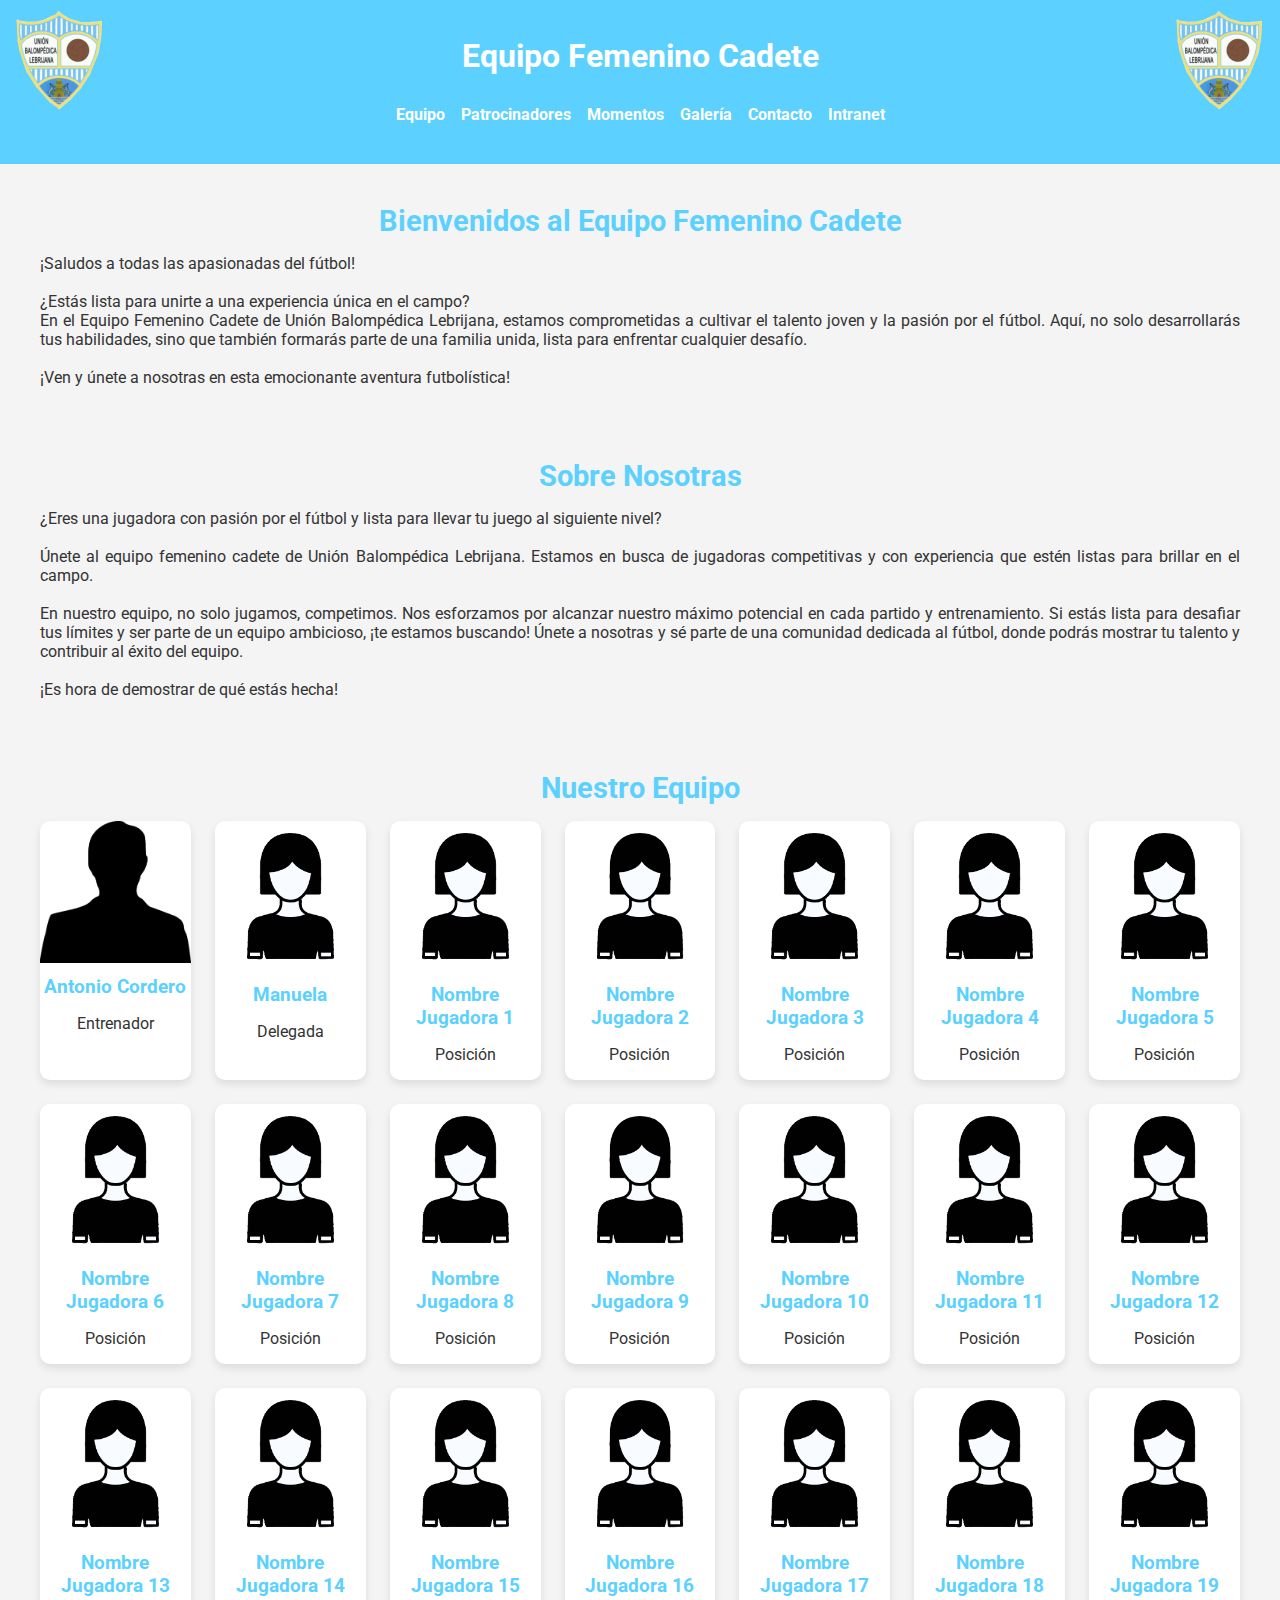
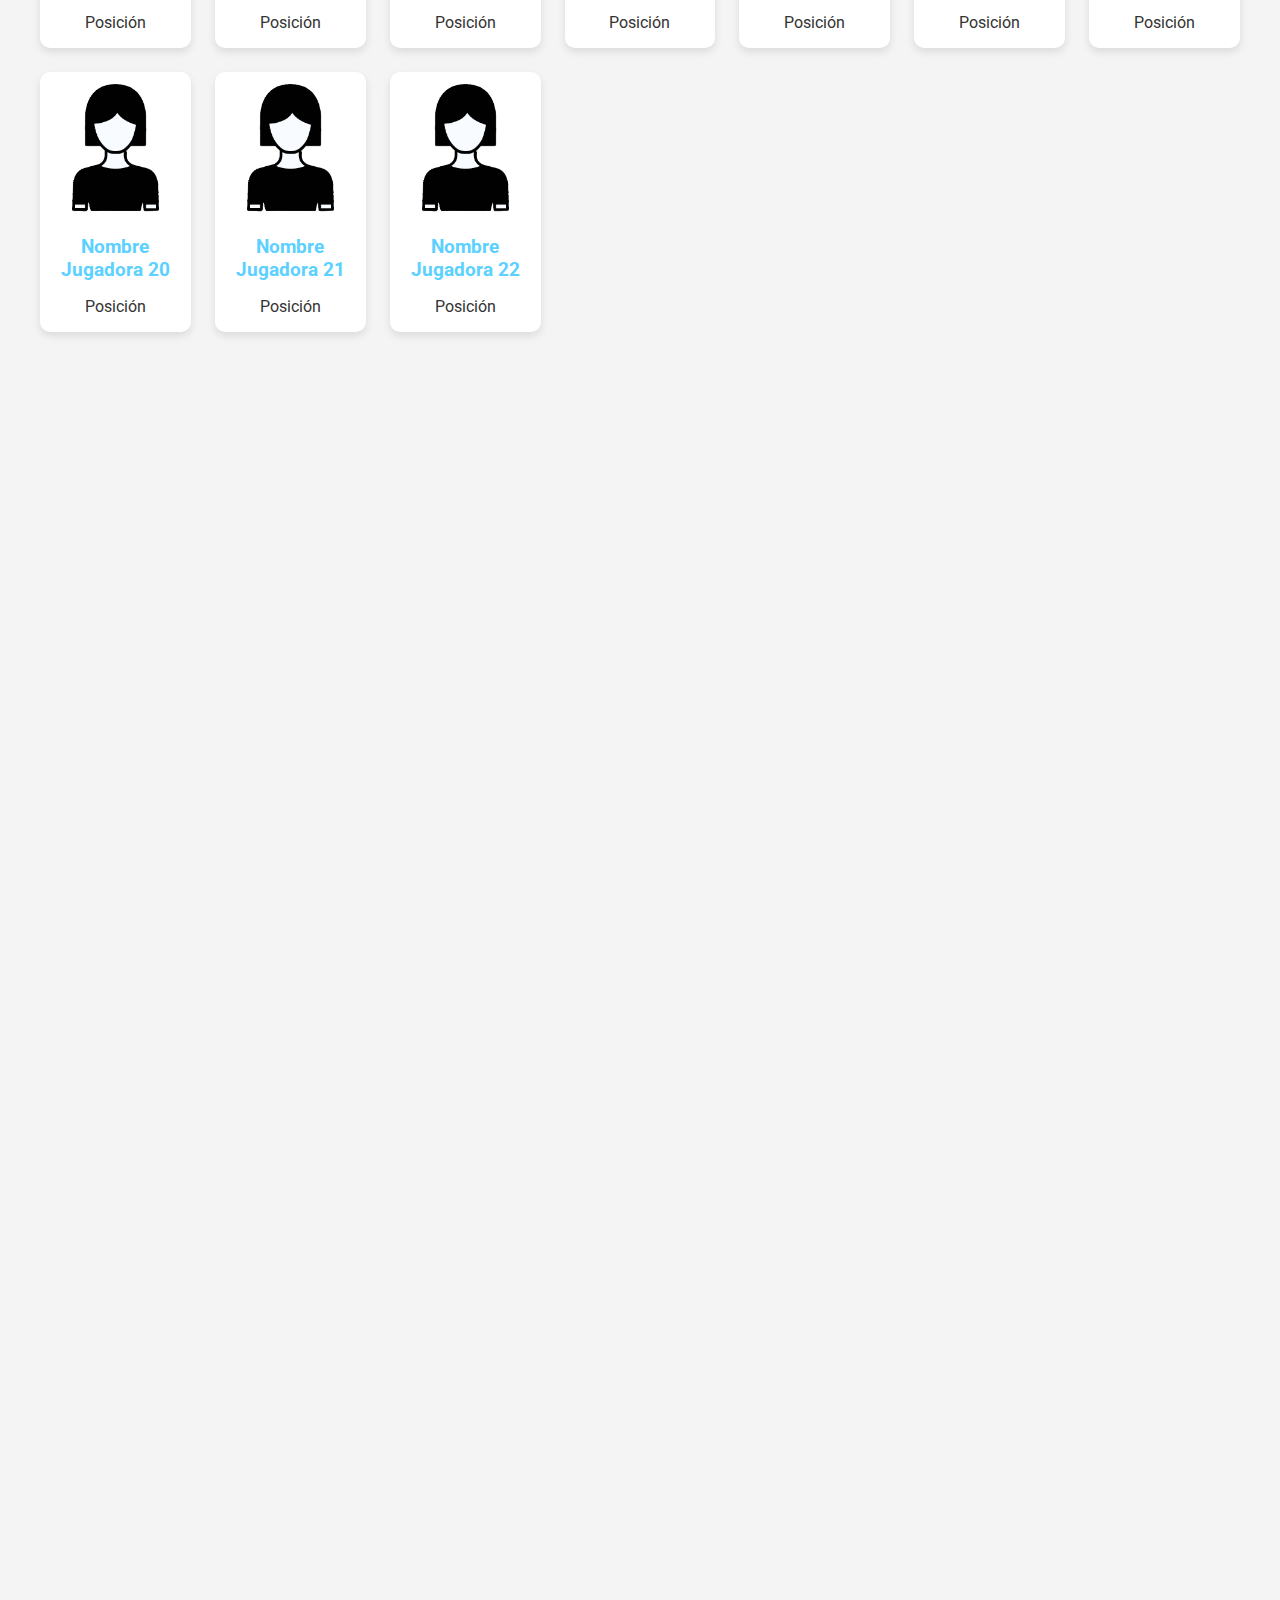
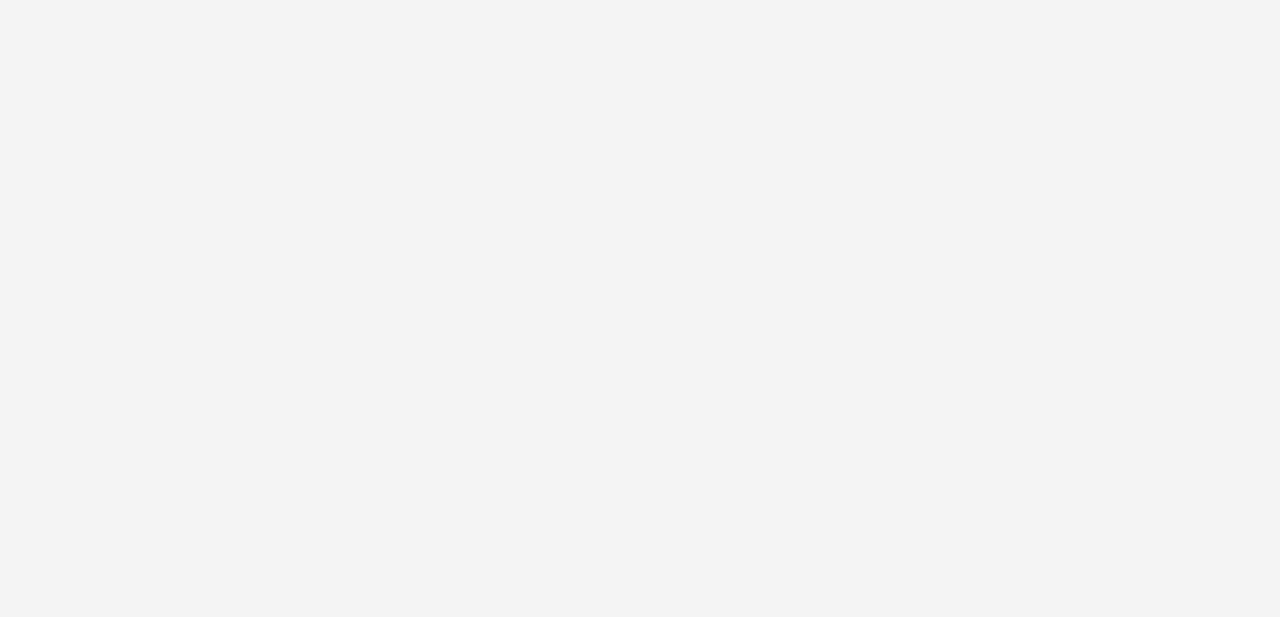
==== index.html @ 5afc3943 "Add files via upload" ====
<!DOCTYPE html>
<html lang="es">
<head>
    <meta charset="UTF-8">
    <meta name="viewport" content="width=device-width, initial-scale=1.0">
    <title>Equipo Femenino Cadete - Unión Balompédica Lebrijana</title>
    <link rel="stylesheet" href="styles.css">
    <link rel="icon" href="fotos/escudo.png">
    <link href="https://fonts.googleapis.com/css2?family=Roboto:wght@400;700&display=swap" rel="stylesheet">
    <script src="scripts.js"></script>
</head>
<body>
    <header>
        <div class="logo-left">
            <img src="fotos/escudo.png" alt="Logo izquierdo del equipo">
        </div>
        <div class="logo-right">
            <img src="fotos/escudo.png" alt="Logo derecho del equipo">
        </div>
        <div class="logo-center">
            <h1>Equipo Femenino Cadete</h1>
        </div>
        <nav>
            <ul>
                <li><a href="#equipo">Equipo</a></li>
                <li><a href="#patrocinadores">Patrocinadores</a></li>
                <li><a href="#momentos-destacados">Momentos</a></li>
                <li><a href="#galeria">Galería</a></li>
                <li><a href="#contacto">Contacto</a></li>
                <li><a href="https://cadete-femenino-ubl.web.app/">Intranet</a></li>
            </ul>
        </nav>
    </header>

    <main>

        <section id="inicio" class="intro-section">
            <h2>Bienvenidos al Equipo Femenino Cadete</h2>
            <p>¡Saludos a todas las apasionadas del fútbol!<br><br> ¿Estás lista para unirte a una experiencia única en el campo?<br> 
                En el Equipo Femenino Cadete de Unión Balompédica Lebrijana, estamos comprometidas a cultivar el talento joven y la pasión por el fútbol. 
                Aquí, no solo desarrollarás tus habilidades, sino que también formarás parte de una familia unida, lista para enfrentar cualquier desafío. 
                <br><br>¡Ven y únete a nosotras en esta emocionante aventura futbolística!</p>
        </section>

        <section id="sobre-nosotros">
            <h2>Sobre Nosotras</h2>
            <p> ¿Eres una jugadora con pasión por el fútbol y lista para llevar tu juego al siguiente nivel?<br><br> 
                Únete al equipo femenino cadete de Unión Balompédica Lebrijana. Estamos en busca de jugadoras competitivas y con experiencia que estén listas para brillar en el campo.<br><br>
                En nuestro equipo, no solo jugamos, competimos. Nos esforzamos por alcanzar nuestro máximo potencial en cada partido y entrenamiento. Si estás lista para desafiar tus límites y ser parte de un equipo ambicioso, ¡te estamos buscando!
                Únete a nosotras y sé parte de una comunidad dedicada al fútbol, donde podrás mostrar tu talento y contribuir al éxito del equipo. <br><br>¡Es hora de demostrar de qué estás hecha!</p>
        </section>

        <section id="equipo">
            <h2>Nuestro Equipo</h2>
            <div class="player-grid" id="team-grid">
                <div class="player-card animate">
                    <img src="fotos/silueta-hombre.png" alt="Jugador">
                    <h3>Antonio Cordero</h3>
                    <p>Entrenador</p>
                </div>
                <div class="player-card animate">
                    <img src="fotos/mujer.png" alt="Jugador">
                    <h3>Manuela</h3>
                    <p>Delegada</p>
                </div>
                <div class="player-card animate">
                    <img src="fotos/mujer.png" alt="Jugador">
                    <h3>Nombre Jugadora 1</h3>
                    <p>Posición</p>
                </div>
                <div class="player-card animate">
                    <img src="fotos/mujer.png" alt="Jugador">
                    <h3>Nombre Jugadora 2</h3>
                    <p>Posición</p>
                </div>
                <div class="player-card animate">
                    <img src="fotos/mujer.png" alt="Jugador">
                    <h3>Nombre Jugadora 3</h3>
                    <p>Posición</p>
                </div>
                <div class="player-card animate">
                    <img src="fotos/mujer.png" alt="Jugador">
                    <h3>Nombre Jugadora 4</h3>
                    <p>Posición</p>
                </div>
                <div class="player-card animate">
                    <img src="fotos/mujer.png" alt="Jugador">
                    <h3>Nombre Jugadora 5</h3>
                    <p>Posición</p>
                </div>
                <div class="player-card animate">
                    <img src="fotos/mujer.png" alt="Jugador">
                    <h3>Nombre Jugadora 6</h3>
                    <p>Posición</p>
                </div>
                <div class="player-card animate">
                    <img src="fotos/mujer.png" alt="Jugador">
                    <h3>Nombre Jugadora 7</h3>
                    <p>Posición</p>
                </div>
                <div class="player-card animate">
                    <img src="fotos/mujer.png" alt="Jugador">
                    <h3>Nombre Jugadora 8</h3>
                    <p>Posición</p>
                </div>
                <div class="player-card animate">
                    <img src="fotos/mujer.png" alt="Jugador">
                    <h3>Nombre Jugadora 9</h3>
                    <p>Posición</p>
                </div>
                <div class="player-card animate">
                    <img src="fotos/mujer.png" alt="Jugador">
                    <h3>Nombre Jugadora 10</h3>
                    <p>Posición</p>
                </div>
                <div class="player-card animate">
                    <img src="fotos/mujer.png" alt="Jugador">
                    <h3>Nombre Jugadora 11</h3>
                    <p>Posición</p>
                </div>
                <div class="player-card animate">
                    <img src="fotos/mujer.png" alt="Jugador">
                    <h3>Nombre Jugadora 12</h3>
                    <p>Posición</p>
                </div>
                <div class="player-card animate">
                    <img src="fotos/mujer.png" alt="Jugador">
                    <h3>Nombre Jugadora 13</h3>
                    <p>Posición</p>
                </div>
                <div class="player-card animate">
                    <img src="fotos/mujer.png" alt="Jugador">
                    <h3>Nombre Jugadora 14</h3>
                    <p>Posición</p>
                </div>
                <div class="player-card animate">
                    <img src="fotos/mujer.png" alt="Jugador">
                    <h3>Nombre Jugadora 15</h3>
                    <p>Posición</p>
                </div>
                <div class="player-card animate">
                    <img src="fotos/mujer.png" alt="Jugador">
                    <h3>Nombre Jugadora 16</h3>
                    <p>Posición</p>
                </div>
                <div class="player-card animate">
                    <img src="fotos/mujer.png" alt="Jugador">
                    <h3>Nombre Jugadora 17</h3>
                    <p>Posición</p>
                </div>
                <div class="player-card animate">
                    <img src="fotos/mujer.png" alt="Jugador">
                    <h3>Nombre Jugadora 18</h3>
                    <p>Posición</p>
                </div>
                <div class="player-card animate">
                    <img src="fotos/mujer.png" alt="Jugador">
                    <h3>Nombre Jugadora 19</h3>
                    <p>Posición</p>
                </div>
                <div class="player-card animate">
                    <img src="fotos/mujer.png" alt="Jugador">
                    <h3>Nombre Jugadora 20</h3>
                    <p>Posición</p>
                </div>
                <div class="player-card animate">
                    <img src="fotos/mujer.png" alt="Jugador">
                    <h3>Nombre Jugadora 21</h3>
                    <p>Posición</p>
                </div>
                <div class="player-card animate">
                    <img src="fotos/mujer.png" alt="Jugador">
                    <h3>Nombre Jugadora 22</h3>
                    <p>Posición</p>
                </div>
            </div>
        </section>

        <section id="patrocinadores">
            <h2>Patrocinadores</h2>
            <div class="patrocinador-grid">
                <div class="patrocinador">
                    <a href="https://proyectosmeyva.es/">
                        <img src="fotos/meyva.png" alt="Logo Patrocinador 1">
                    </a>
                </div>
                <div class="patrocinador">
                    <a href="https://proyectosmeyva.es/">
                        <img id="gls" src="fotos/gls.png" alt="Logo Patrocinador 1">
                    </a>
                </div>
            </div>
        </section>

        <section id="momentos-destacados" class="slider">
            <h2>Momentos Destacados</h2>
            <div class="slider-container" id="slider-momentos">
                <div class="slide active">
                    <img src="fotos/atardecer.jpg" alt="Foto 1">
                    <div class="description">Descripción foto</div>
                </div>
                <div class="slide">
                    <img src="fotos/piedras.png" alt="Foto 2">
                    <div class="description">Descripción foto</div>
                </div>
                <div class="slide">
                    <img src="fotos/paisajes.jpg" alt="Foto 2">
                    <div class="description">Descripción foto</div>
                </div>
                <div class="slide">
                    <img src="fotos/loro.png" alt="Foto 2">
                    <div class="description">Descripción foto</div>
                </div>
            </div>
            <div class="slider-buttons">
                <button class="prev" onclick="prevSlide('momentos')">Anterior</button>
                <button class="next" onclick="nextSlide('momentos')">Siguiente</button>
            </div>
        </section>
        
        <section id="galeria" class="slider">
            <h2>Galería</h2>
            <div class="slider-container" id="slider-galeria">
                <div class="slide active">
                    <img src="fotos/flotr.jpg" alt="Foto 3">
                </div>
                <div class="slide">
                    <img src="fotos/Tigre.jpg" alt="Foto 4">
                </div>
            </div>
            <div class="slider-buttons">
                <button class="prev" onclick="prevSlide('galeria')">Anterior</button>
                <button class="next" onclick="nextSlide('galeria')">Siguiente</button>
            </div>
        </section>

        <section id="contacto">
            <h2>Contacto</h2>
            <p id="conocimiento">¡Nos encantaría saber de ti!<br> Contáctanos para más información.</p>
            <div class="button-container">
                <a href="https://forms.gle/tZmDbXBo92josHoCA" class="btn">Contactar</a>
            </div>
        </section>
    </main>

    <footer>
        <p>&copy; Antonio Cordero<br> Todos los derechos reservados.</p>
    </footer>
</body>
</html>
---- styles.css ----
/* Estilo para la animación de aparición */
@keyframes fadeIn {
    from { opacity: 0; }
    to { opacity: 1; }
}

.fade-in {
    opacity: 0;
    animation: fadeIn 1s forwards;
}

.hidden {
    opacity: 0;
    transition: opacity 1s;
}

.visible {
    opacity: 1;
    transition: opacity 1s;
}

header, section, footer {
    opacity: 0;
    transform: translateY(100px);
    transition: opacity 0.6s ease-out, transform 0.6s ease-out;
}

header.visible, section.visible, footer.visible {
    opacity: 1;
    transform: translateY(0);
}

body {
    font-family: 'Roboto', sans-serif;
    margin: 0;
    padding: 0;
    background-color: #f4f4f4;
    color: #333;
    overflow-x: hidden; /* Evita el desplazamiento horizontal */
    text-align: justify;
}

header {
    background-color: #5cd1ff;
    color: #fff;
    padding: 1rem 0;
    text-align: center;
    position: relative;
}

header .logo h1 {
    margin: 0;
    font-size: 2.5rem;
}

header .logo p {
    margin: 0;
    font-size: 1.2rem;
}

/* Estilos para la imagen del logotipo en ambos lados */
.logo-left {
    position: absolute;
    top: 10px;
    left: 10px;
    z-index: 1000;
}

.logo-right {
    position: absolute;
    top: 10px;
    right: 10px;
    z-index: 1000;
}

.logo-center {
    margin-left: auto;
    margin-right: auto;
}

.logo-left img, .logo-right img {
    width: 100px; /* Reduciendo el tamaño de las imágenes */
    height: auto;
}

nav ul {
    list-style: none;
    padding: 0;
    display: flex;
    justify-content: center;
    flex-wrap: wrap;
    margin-top: 1rem;
    margin-left: 0;
}

nav ul li {
    margin: 0.5rem;
}

nav ul li a {
    color: #fff;
    text-decoration: none;
    font-weight: bold;
    font-size: 1rem;
}

.intro-section {
    text-align: justify;
}

section {
    padding: 1rem;
    margin: 0 auto;
    max-width: 1200px;
    overflow-x: hidden;
}

section h2 {
    color: #5cd1ff;
    font-size: 1.8rem;
    margin-bottom: 1rem;
}

.player-grid, .news-grid, .gallery-grid {
    display: grid;
    gap: 1.5rem;
    justify-content: center; /* Centrar contenido horizontalmente */
}

.player-grid {
    grid-template-columns: repeat(auto-fill, minmax(150px, 1fr)); /* Reduciendo el tamaño de las tarjetas */
}

.news-grid, .gallery-grid {
    grid-template-columns: repeat(auto-fill, minmax(200px, 1fr)); /* Reduciendo el tamaño de las tarjetas */
}

.player-card, .news-card, .gallery-item {
    background-color: #fff;
    border-radius: 10px;
    box-shadow: 0 4px 8px rgba(0, 0, 0, 0.1);
    overflow: hidden;
    text-align: center;
    transition: transform 0.3s;
    margin: 0 auto;
    width: 100%; /* Asegurar que las tarjetas ocupen el ancho máximo */
}

.player-card:hover, .news-card:hover, .gallery-item:hover {
    transform: scale(1.05);
}

.player-card img, .gallery-item img {
    width: 100%;
    height: auto;
}

.player-card h3, .news-card h3 {
    margin: 0.5rem 0;
    font-size: 1.2rem;
    color: #5cd1ff;
}

.player-card {
    /* Estilos base de la tarjeta */
    transition: transform 0.3s ease;
}

.player-card.animate {
    /* Estilo adicional para animación */
    transform: translateY(0);
    opacity: 1;
}

form {
    display: flex;
    flex-direction: column;
    max-width: 100%;
}

form label {
    margin-bottom: 0.5rem;
}

form input, form textarea {
    margin-bottom: 1rem;
    padding: 0.5rem;
    border: 1px solid #ccc;
    border-radius: 4px;
    width: 100%;
    box-sizing: border-box;
}

form button {
    padding: 0.5rem 1rem;
    border: none;
    background-color: #5cd1ff;
    color: #fff;
    border-radius: 4px;
    cursor: pointer;
    transition: background-color 0.3s;
    width: 100%;
    box-sizing: border-box;
}

form button:hover {
    background-color: #0099cc;
}

footer {
    background-color: #5cd1ff;
    color: #fff;
    text-align: center;
    padding: 1rem 0;
    position: relative;
    bottom: 0;
    width: 100%;
}

h2 {
    text-align: center; /* Centrar título horizontalmente */
}

.button-container {
    text-align: center;
    margin-top: 20px;
}

.btn {
    display: inline-block;
    padding: 10px 20px;
    background-color: #5cd1ff;
    color: #000000;
    text-decoration: none;
    border-radius: 5px;
    font-family: 'Roboto', sans-serif;
    transition: background-color 0.3s ease, transform 0.3s ease;
}

.btn:hover {
    background-color: #0400ffad;
}

.btn:active {
    transform: translateY(2px);
}

.btn {
    animation: fadeIn 1s ease-in-out;
}

/* Estilos generales para el slider */
.slider-container {
    position: relative;
    width: 100%;
    overflow: hidden;
    margin: 0 auto; /* Centrar horizontalmente */
}

.slide {
    display: none;
}

.slide.active {
    display: block;
}

/* Estilos para que las imágenes se adapten a la pantalla */
.slide img {
    width: 100%;
    height: 40em;
    display: block;
    margin: 0 auto; /* Centrar horizontalmente */
    max-width: 700px;
    max-height: 450px;
    margin-bottom: 1em;
}

/* Estilos para los botones de navegación del slider */
.slider-buttons {
    text-align: center;
    margin-top: 10px;
}

.slider-buttons button {
    padding: 10px;
    margin: 5px;
    cursor: pointer;
    border: none; /* Sin bordes */
    border-radius: 5px;
    color: #333;
    font-family: 'Roboto', sans-serif;
    transition: background 0.3s ease, transform 0.3s ease;
}

/* Botón de Anterior: degradado de celeste a blanco más centrado */
.slider-buttons .prev {
    background: linear-gradient(to right, #5cd1ff 20%, #ffffff 80%);
}

.slider-buttons .prev:hover {
    background: linear-gradient(to right, #4bb0e5 20%, #e6e6e6 80%);
}

/* Botón de Siguiente: degradado de blanco a celeste más centrado */
.slider-buttons .next {
    background: linear-gradient(to left, #5cd1ff 20%, #ffffff 80%);
}

.slider-buttons .next:hover {
    background: linear-gradient(to left, #4bb0e5 20%, #e6e6e6 80%);
}

/* Agregar una pequeña animación al presionar */
.slider-buttons button:active {
    transform: translateY(2px);
}


.description {
    text-align: center;
}

#conocimiento {
    text-align: center;
}

footer p {
    text-align: right;
    margin-right: 1em;
}

/* Estilos para la sección de patrocinadores */
#patrocinadores {
    text-align: center;
}

.patrocinador-grid {
    display: flex;
    justify-content: space-around; /* Alinear los patrocinadores alrededor */
    align-items: center;
    flex-wrap: wrap; /* Permitir que los elementos se envuelvan en líneas */
    gap: 0.2rem; /* Ajustar el espacio entre los elementos */
    text-align: center;
}

.patrocinador {
    max-width: 150px; /* Tamaño máimo de cada patrocinador */
    margin: 0 1px; /* Ajusta el margen izquierdo y derecho */
}

.patrocinador :last-child {
    margin-top: 1.5em;
}

.patrocinador img {
    max-width: 100%;
    height: auto;
    border-radius: 10px;
    box-shadow: 0 4px 8px rgba(0,0,0,0.1);
    transition: transform 0.3s ease;
}

.patrocinador img:hover {
    transform: scale(1.05);
}

/* Estilos responsivos */
@media (max-width: 1200px) {
    .slider-container {
        width: 90%;
    }
}

@media (max-width: 992px) {
    .slider-container {
        width: 80%;
    }
}

@media (max-width: 768px) {

    .logo-left img, .logo-right img {
        width: 70px; /* Reduciendo el tamaño de las imágenes */
        height: auto;
    }

    .slider-container {
        width: 70%;
    }

    header .logo h1 {
        font-size: 2rem;
    }

    header .logo p {
        font-size: 1rem;
    }

    section {
        padding: 1rem;
    }

    .player-grid {
        grid-template-columns: repeat(auto-fill, minmax(calc(33.33% - 20px), 1fr)); /* Tres tarjetas por fila */
        gap: 20px; /* Espacio entre tarjetas */
    }

    .player-card {
        width: 100%; /* Ocupar el ancho completo de la columna */
    }

    form button {
        width: 100%;
    }
    .logo-center img {
        width: 50px; /* Reducir el tamaño de las imágenes del logotipo */
    }

    header .logo {
        display: flex;
        justify-content: center;
        align-items: center;
        margin-top: 10px;
    }
}

@media (max-width: 480px) {
    header .logo h1 {
        font-size: 1.5rem;
    }

    header .logo p {
        font-size: 0.9rem;
    }

    section h2 {
        font-size: 1.5rem;
    }

    nav ul li {
        margin: 0.25rem;
    }

    nav ul li a {
        font-size: 0.9rem;
    }

    .player-card, .news-card, .gallery-item {
        width: 100%;
    }

    .logo-left img, .logo-right img {
        width: 25px;
    }

    .logo-center img {
        width: 40px; /* Reducir aún más el tamaño de las imágenes del logotipo */
    }

    #conocimiento {
        text-align: center;
    }

    footer p {
        text-align: center;
        margin-left: 1em;
        margin-right: 1em;
        margin-bottom: 0em;
        margin-top: 0em;
    }

    .slide img {
        width: 100%;
        height: 10em;
        display: block;
        margin: 0 auto; /* Centrar horizontalmente */
        max-width: 700px;
        max-height: 450px;
        margin-bottom: 1em;
    }

    nav ul {
        flex-wrap: wrap; /* Permitir que los elementos se envuelvan en múltiples líneas */
    }

    nav ul li {
        width: calc(33.33% - 20px); /* Ajustar el ancho para mostrar tres elementos por línea */
        margin-right: 10px; /* Añadir espacio entre elementos */
    }
}
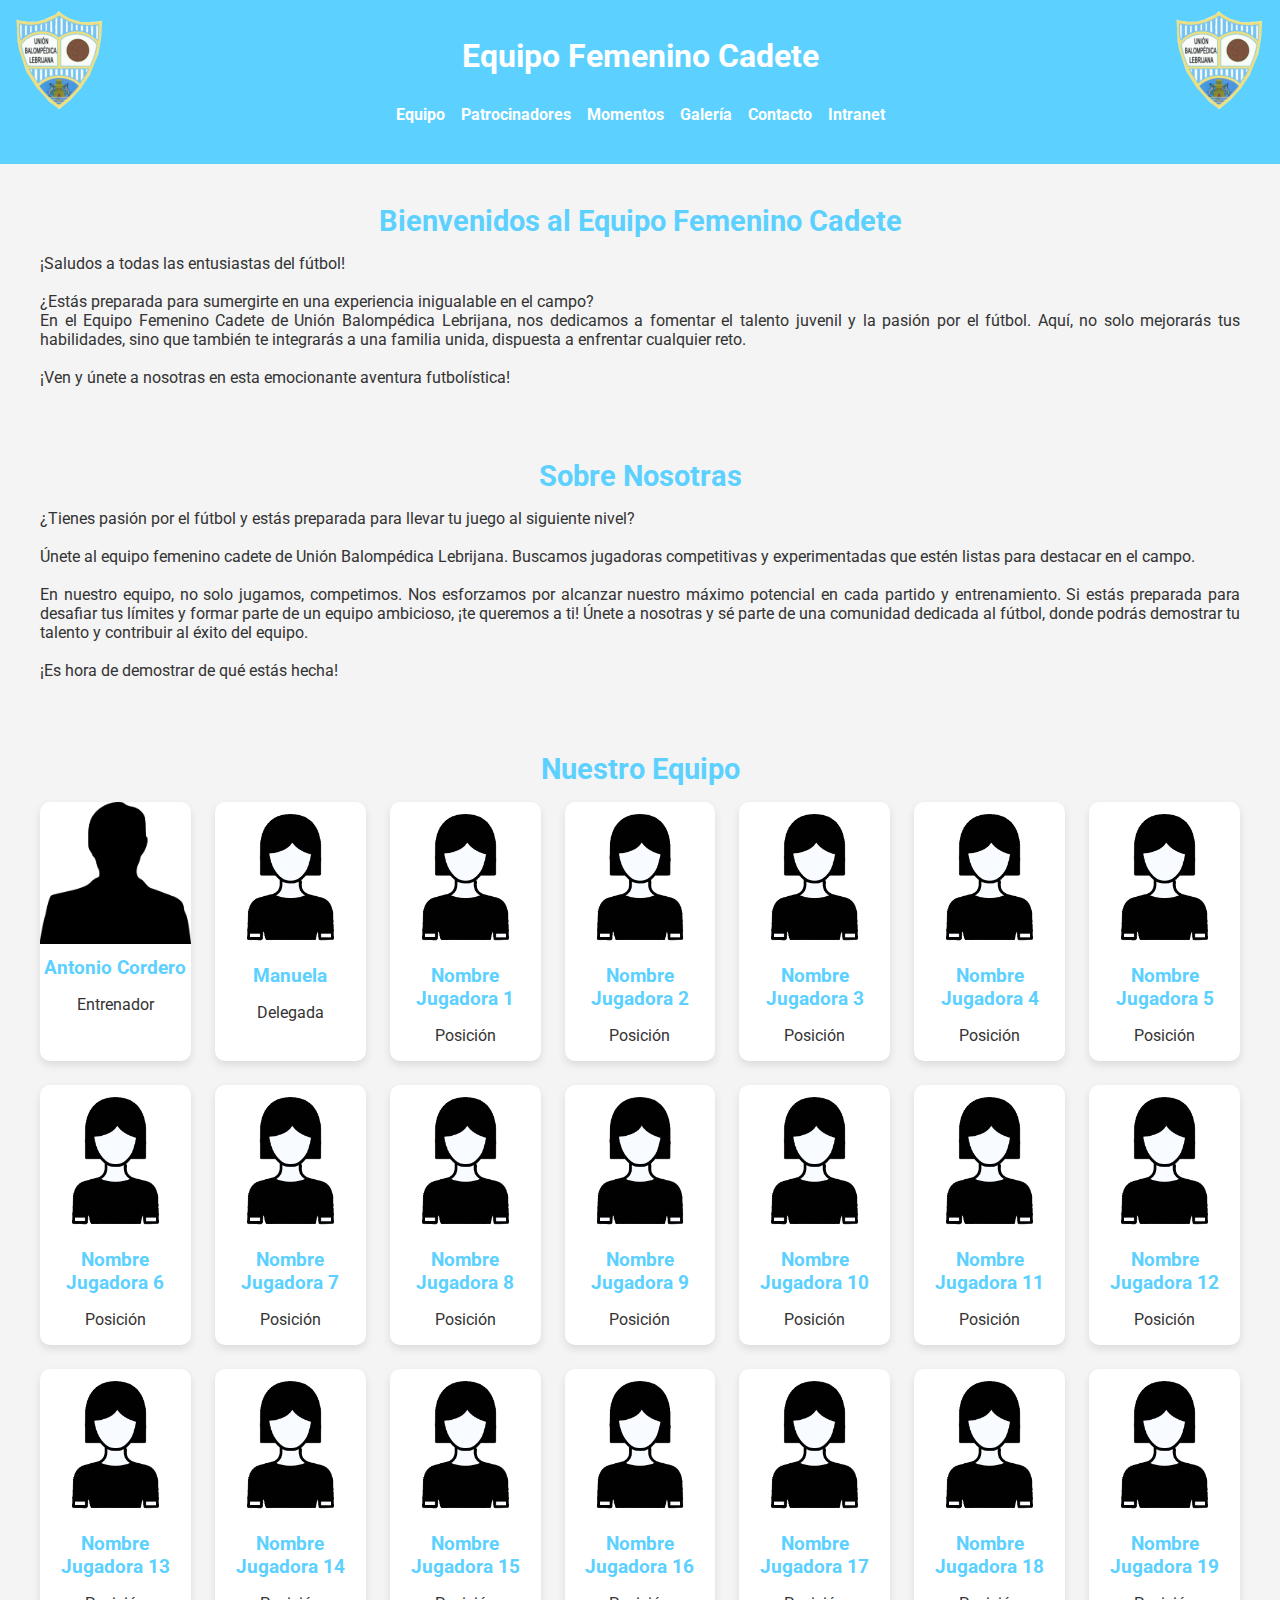
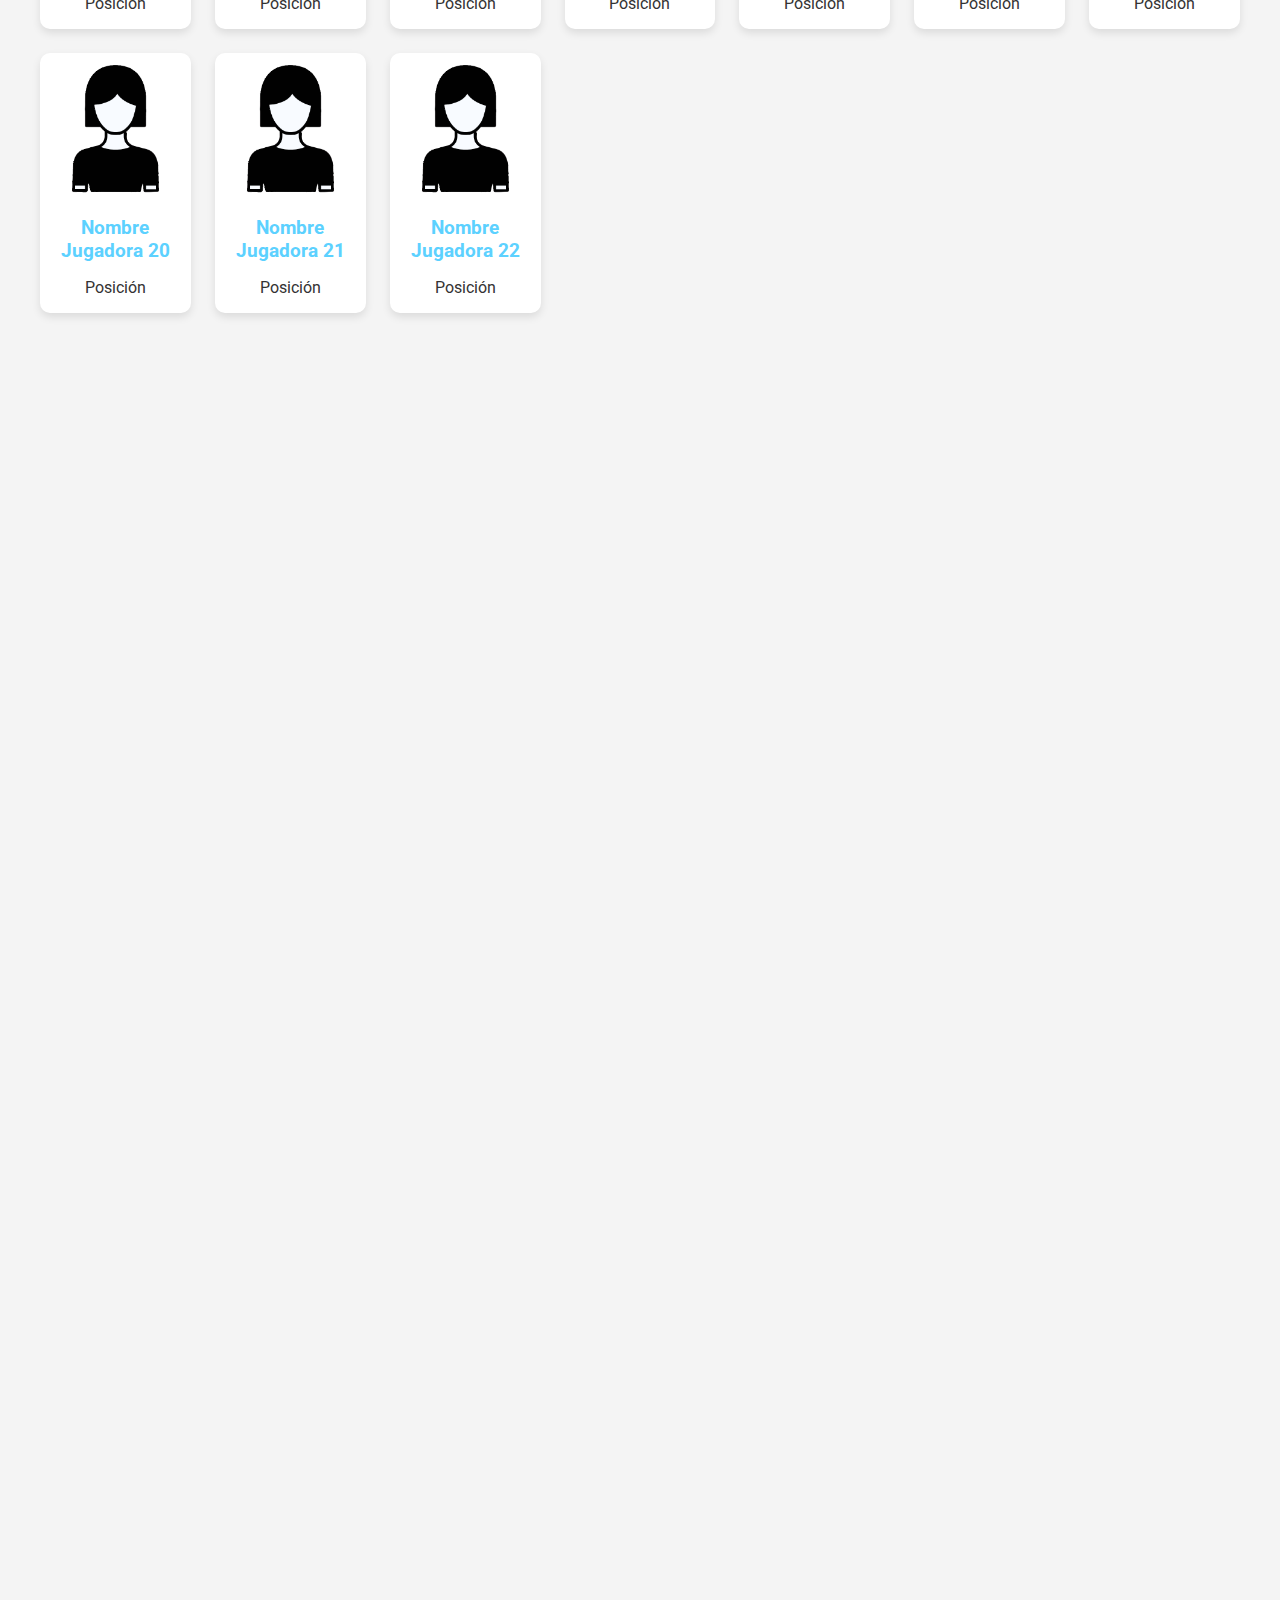
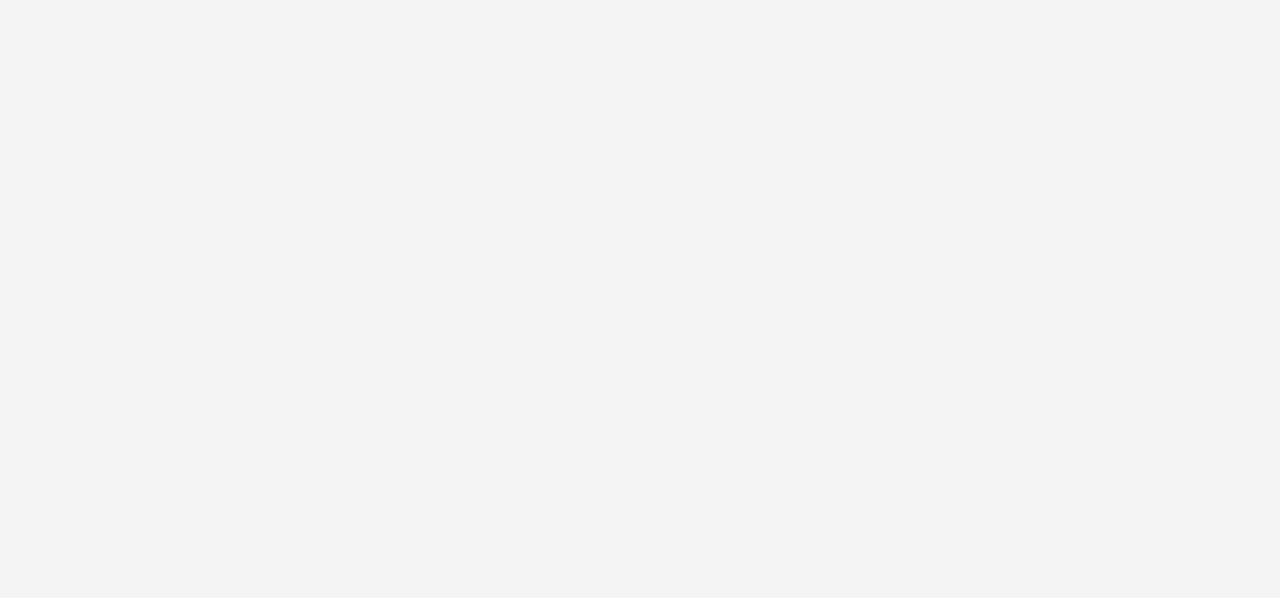
==== commit 3f1b01b0: "Add files via upload" ====
--- a/index.html
+++ b/index.html
@@ -36,18 +36,18 @@
 
         <section id="inicio" class="intro-section">
             <h2>Bienvenidos al Equipo Femenino Cadete</h2>
-            <p>¡Saludos a todas las apasionadas del fútbol!<br><br> ¿Estás lista para unirte a una experiencia única en el campo?<br> 
-                En el Equipo Femenino Cadete de Unión Balompédica Lebrijana, estamos comprometidas a cultivar el talento joven y la pasión por el fútbol. 
-                Aquí, no solo desarrollarás tus habilidades, sino que también formarás parte de una familia unida, lista para enfrentar cualquier desafío. 
+            <p>¡Saludos a todas las entusiastas del fútbol!<br><br> ¿Estás preparada para sumergirte en una experiencia inigualable en el campo?<br> 
+                En el Equipo Femenino Cadete de Unión Balompédica Lebrijana, nos dedicamos a fomentar el talento juvenil y la pasión por el fútbol. 
+                Aquí, no solo mejorarás tus habilidades, sino que también te integrarás a una familia unida, dispuesta a enfrentar cualquier reto. 
                 <br><br>¡Ven y únete a nosotras en esta emocionante aventura futbolística!</p>
         </section>
 
         <section id="sobre-nosotros">
             <h2>Sobre Nosotras</h2>
-            <p> ¿Eres una jugadora con pasión por el fútbol y lista para llevar tu juego al siguiente nivel?<br><br> 
-                Únete al equipo femenino cadete de Unión Balompédica Lebrijana. Estamos en busca de jugadoras competitivas y con experiencia que estén listas para brillar en el campo.<br><br>
-                En nuestro equipo, no solo jugamos, competimos. Nos esforzamos por alcanzar nuestro máximo potencial en cada partido y entrenamiento. Si estás lista para desafiar tus límites y ser parte de un equipo ambicioso, ¡te estamos buscando!
-                Únete a nosotras y sé parte de una comunidad dedicada al fútbol, donde podrás mostrar tu talento y contribuir al éxito del equipo. <br><br>¡Es hora de demostrar de qué estás hecha!</p>
+            <p> ¿Tienes pasión por el fútbol y estás preparada para llevar tu juego al siguiente nivel?<br><br> 
+                Únete al equipo femenino cadete de Unión Balompédica Lebrijana. Buscamos jugadoras competitivas y experimentadas que estén listas para destacar en el campo.<br><br>
+                En nuestro equipo, no solo jugamos, competimos. Nos esforzamos por alcanzar nuestro máximo potencial en cada partido y entrenamiento. Si estás preparada para desafiar tus límites y formar parte de un equipo ambicioso, ¡te queremos a ti!
+                Únete a nosotras y sé parte de una comunidad dedicada al fútbol, donde podrás demostrar tu talento y contribuir al éxito del equipo. <br><br>¡Es hora de demostrar de qué estás hecha!</p>
         </section>
 
         <section id="equipo">
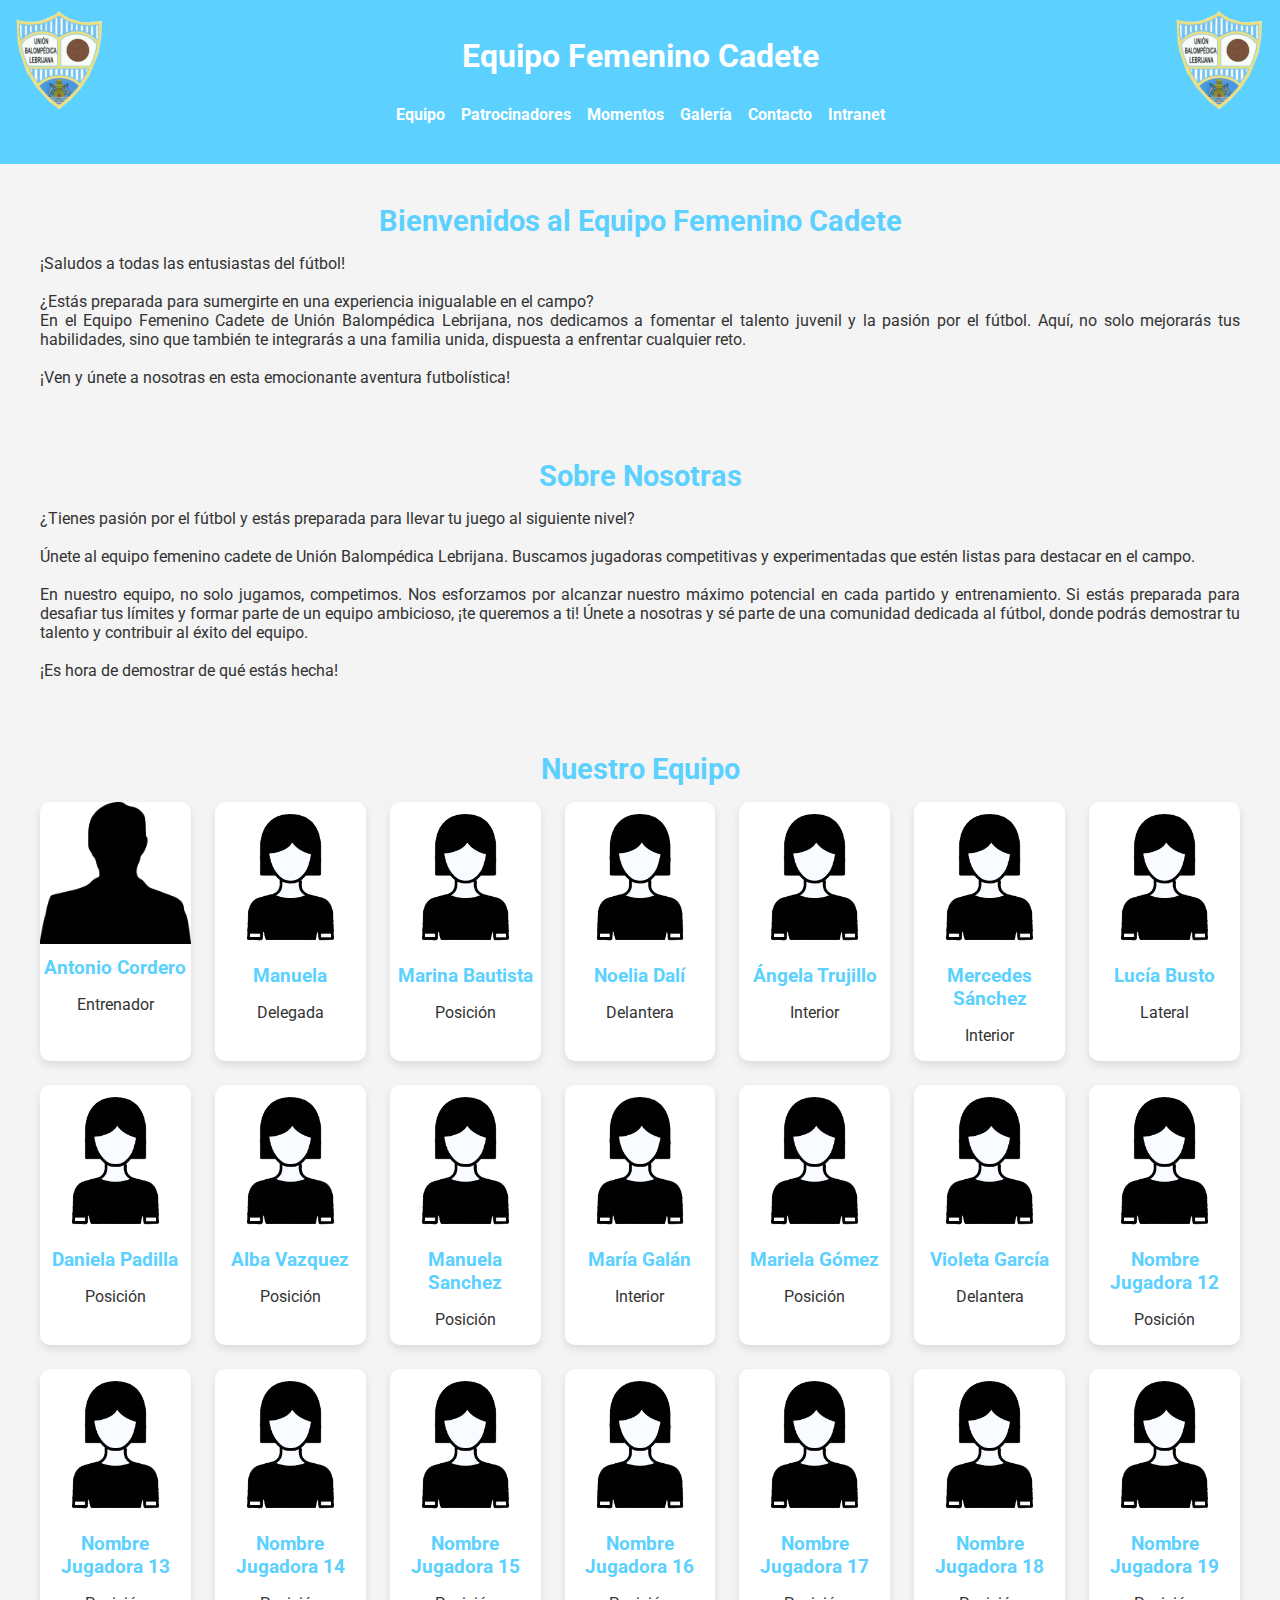
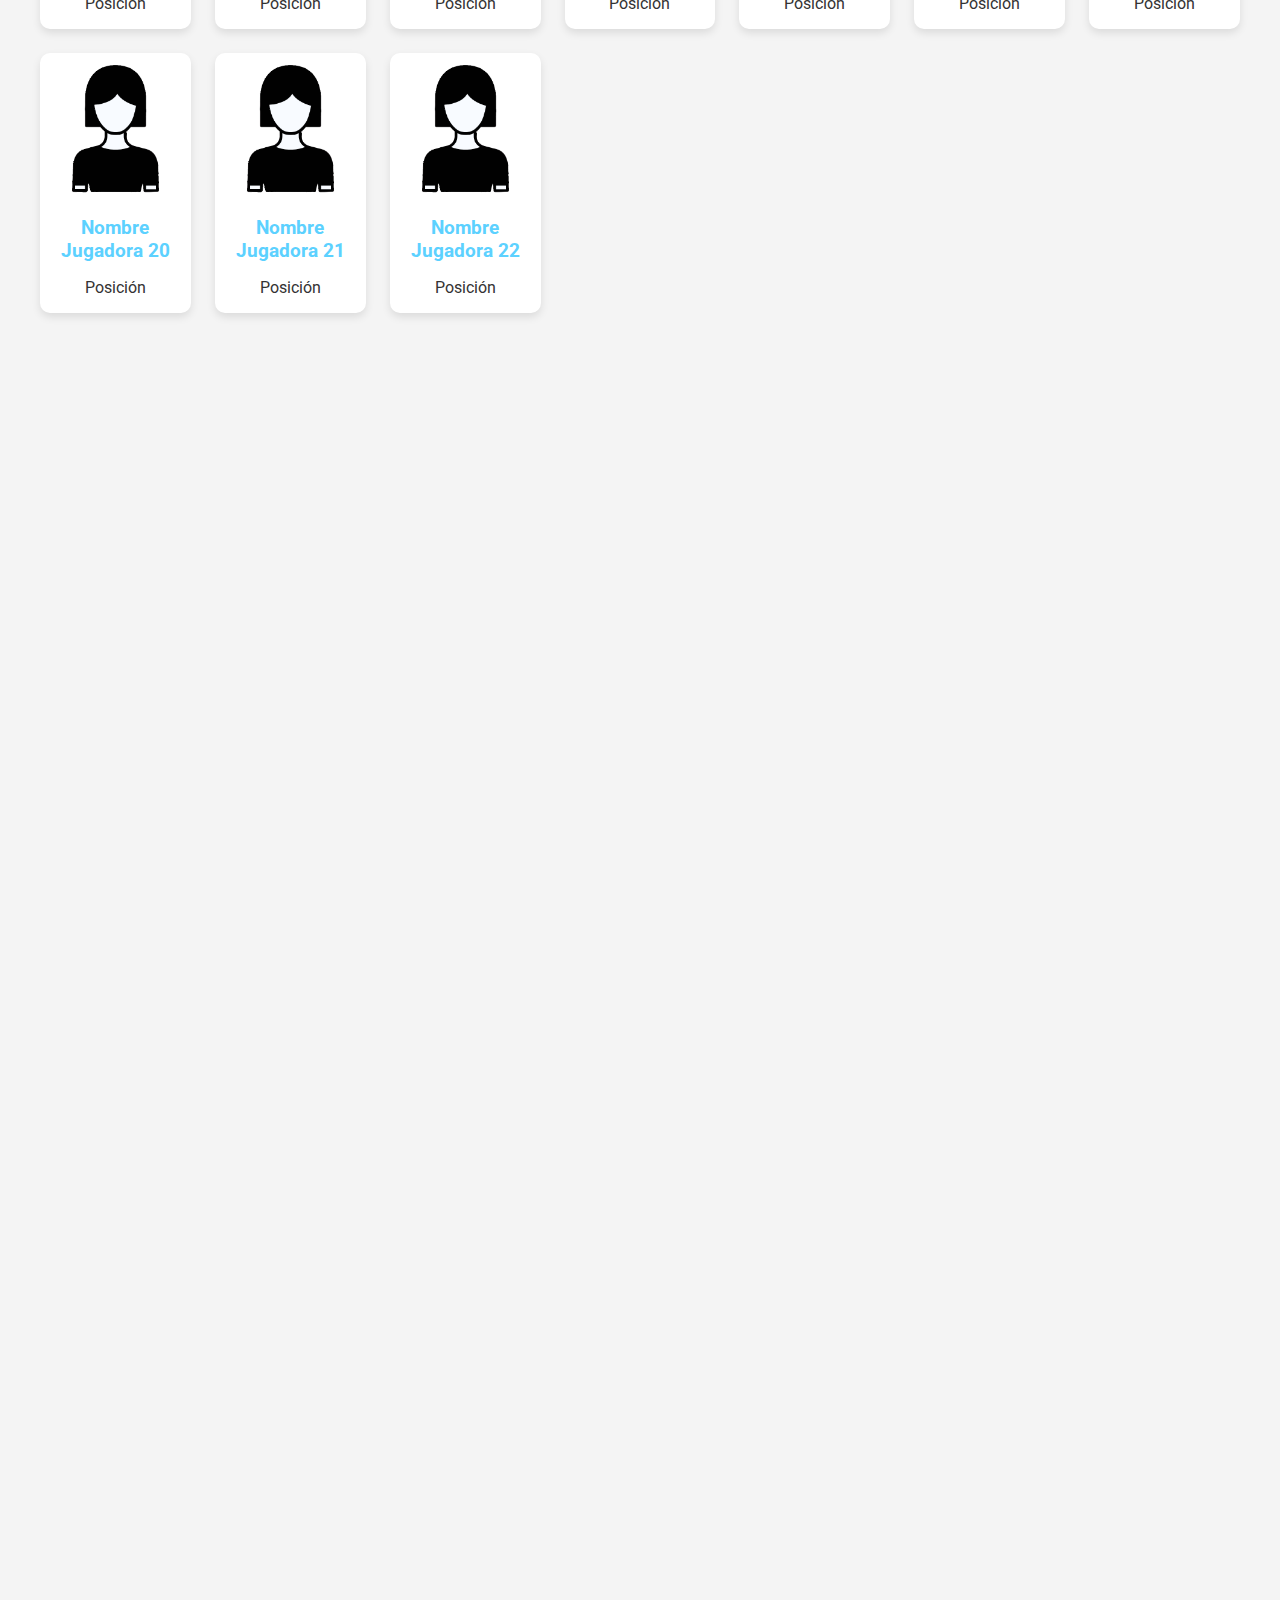
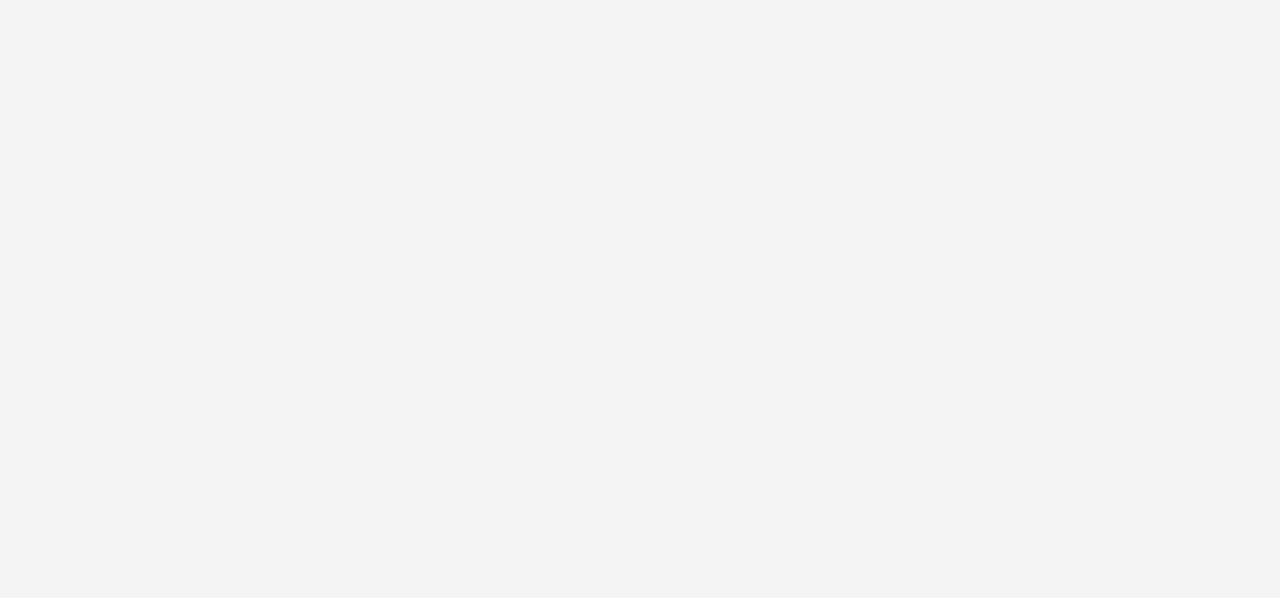
==== commit 28a9fba1: "Add files via upload" ====
--- a/index.html
+++ b/index.html
@@ -65,58 +65,58 @@
                 </div>
                 <div class="player-card animate">
                     <img src="fotos/mujer.png" alt="Jugador">
-                    <h3>Nombre Jugadora 1</h3>
-                    <p>Posición</p>
-                </div>
-                <div class="player-card animate">
-                    <img src="fotos/mujer.png" alt="Jugador">
-                    <h3>Nombre Jugadora 2</h3>
-                    <p>Posición</p>
-                </div>
-                <div class="player-card animate">
-                    <img src="fotos/mujer.png" alt="Jugador">
-                    <h3>Nombre Jugadora 3</h3>
-                    <p>Posición</p>
-                </div>
-                <div class="player-card animate">
-                    <img src="fotos/mujer.png" alt="Jugador">
-                    <h3>Nombre Jugadora 4</h3>
-                    <p>Posición</p>
-                </div>
-                <div class="player-card animate">
-                    <img src="fotos/mujer.png" alt="Jugador">
-                    <h3>Nombre Jugadora 5</h3>
-                    <p>Posición</p>
-                </div>
-                <div class="player-card animate">
-                    <img src="fotos/mujer.png" alt="Jugador">
-                    <h3>Nombre Jugadora 6</h3>
-                    <p>Posición</p>
-                </div>
-                <div class="player-card animate">
-                    <img src="fotos/mujer.png" alt="Jugador">
-                    <h3>Nombre Jugadora 7</h3>
-                    <p>Posición</p>
-                </div>
-                <div class="player-card animate">
-                    <img src="fotos/mujer.png" alt="Jugador">
-                    <h3>Nombre Jugadora 8</h3>
-                    <p>Posición</p>
-                </div>
-                <div class="player-card animate">
-                    <img src="fotos/mujer.png" alt="Jugador">
-                    <h3>Nombre Jugadora 9</h3>
-                    <p>Posición</p>
-                </div>
-                <div class="player-card animate">
-                    <img src="fotos/mujer.png" alt="Jugador">
-                    <h3>Nombre Jugadora 10</h3>
-                    <p>Posición</p>
-                </div>
-                <div class="player-card animate">
-                    <img src="fotos/mujer.png" alt="Jugador">
-                    <h3>Nombre Jugadora 11</h3>
-                    <p>Posición</p>
+                    <h3>Marina Bautista</h3>
+                    <p>Posición</p>
+                </div>
+                <div class="player-card animate">
+                    <img src="fotos/mujer.png" alt="Jugador">
+                    <h3>Noelia Dalí</h3>
+                    <p>Delantera</p>
+                </div>
+                <div class="player-card animate">
+                    <img src="fotos/mujer.png" alt="Jugador">
+                    <h3>Ángela Trujillo</h3>
+                    <p>Interior</p>
+                </div>
+                <div class="player-card animate">
+                    <img src="fotos/mujer.png" alt="Jugador">
+                    <h3>Mercedes Sánchez</h3>
+                    <p>Interior</p>
+                </div>
+                <div class="player-card animate">
+                    <img src="fotos/mujer.png" alt="Jugador">
+                    <h3>Lucía Busto</h3>
+                    <p>Lateral</p>
+                </div>
+                <div class="player-card animate">
+                    <img src="fotos/mujer.png" alt="Jugador">
+                    <h3>Daniela Padilla</h3>
+                    <p>Posición</p>
+                </div>
+                <div class="player-card animate">
+                    <img src="fotos/mujer.png" alt="Jugador">
+                    <h3>Alba Vazquez</h3>
+                    <p>Posición</p>
+                </div>
+                <div class="player-card animate">
+                    <img src="fotos/mujer.png" alt="Jugador">
+                    <h3>Manuela Sanchez</h3>
+                    <p>Posición</p>
+                </div>
+                <div class="player-card animate">
+                    <img src="fotos/mujer.png" alt="Jugador">
+                    <h3>María Galán</h3>
+                    <p>Interior</p>
+                </div>
+                <div class="player-card animate">
+                    <img src="fotos/mujer.png" alt="Jugador">
+                    <h3>Mariela Gómez</h3>
+                    <p>Posición</p>
+                </div>
+                <div class="player-card animate">
+                    <img src="fotos/mujer.png" alt="Jugador">
+                    <h3>Violeta García</h3>
+                    <p>Delantera</p>
                 </div>
                 <div class="player-card animate">
                     <img src="fotos/mujer.png" alt="Jugador">
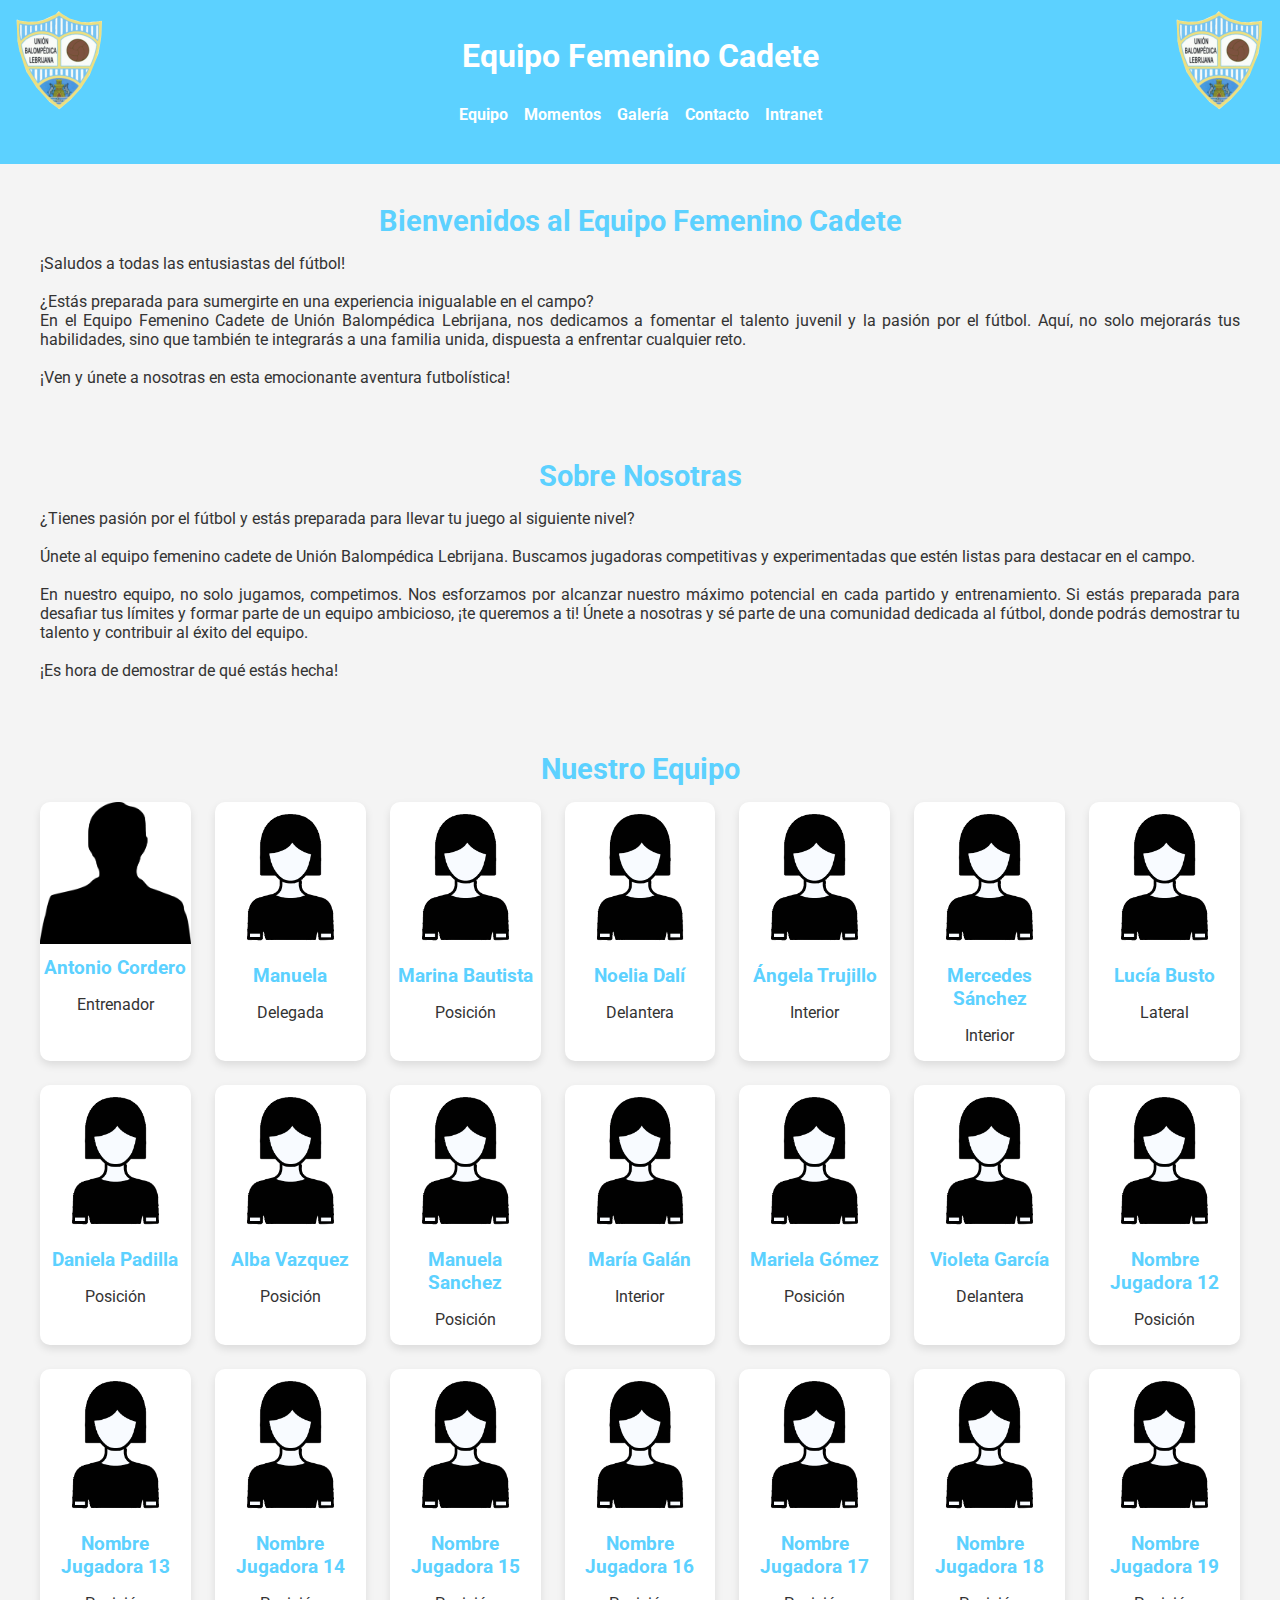
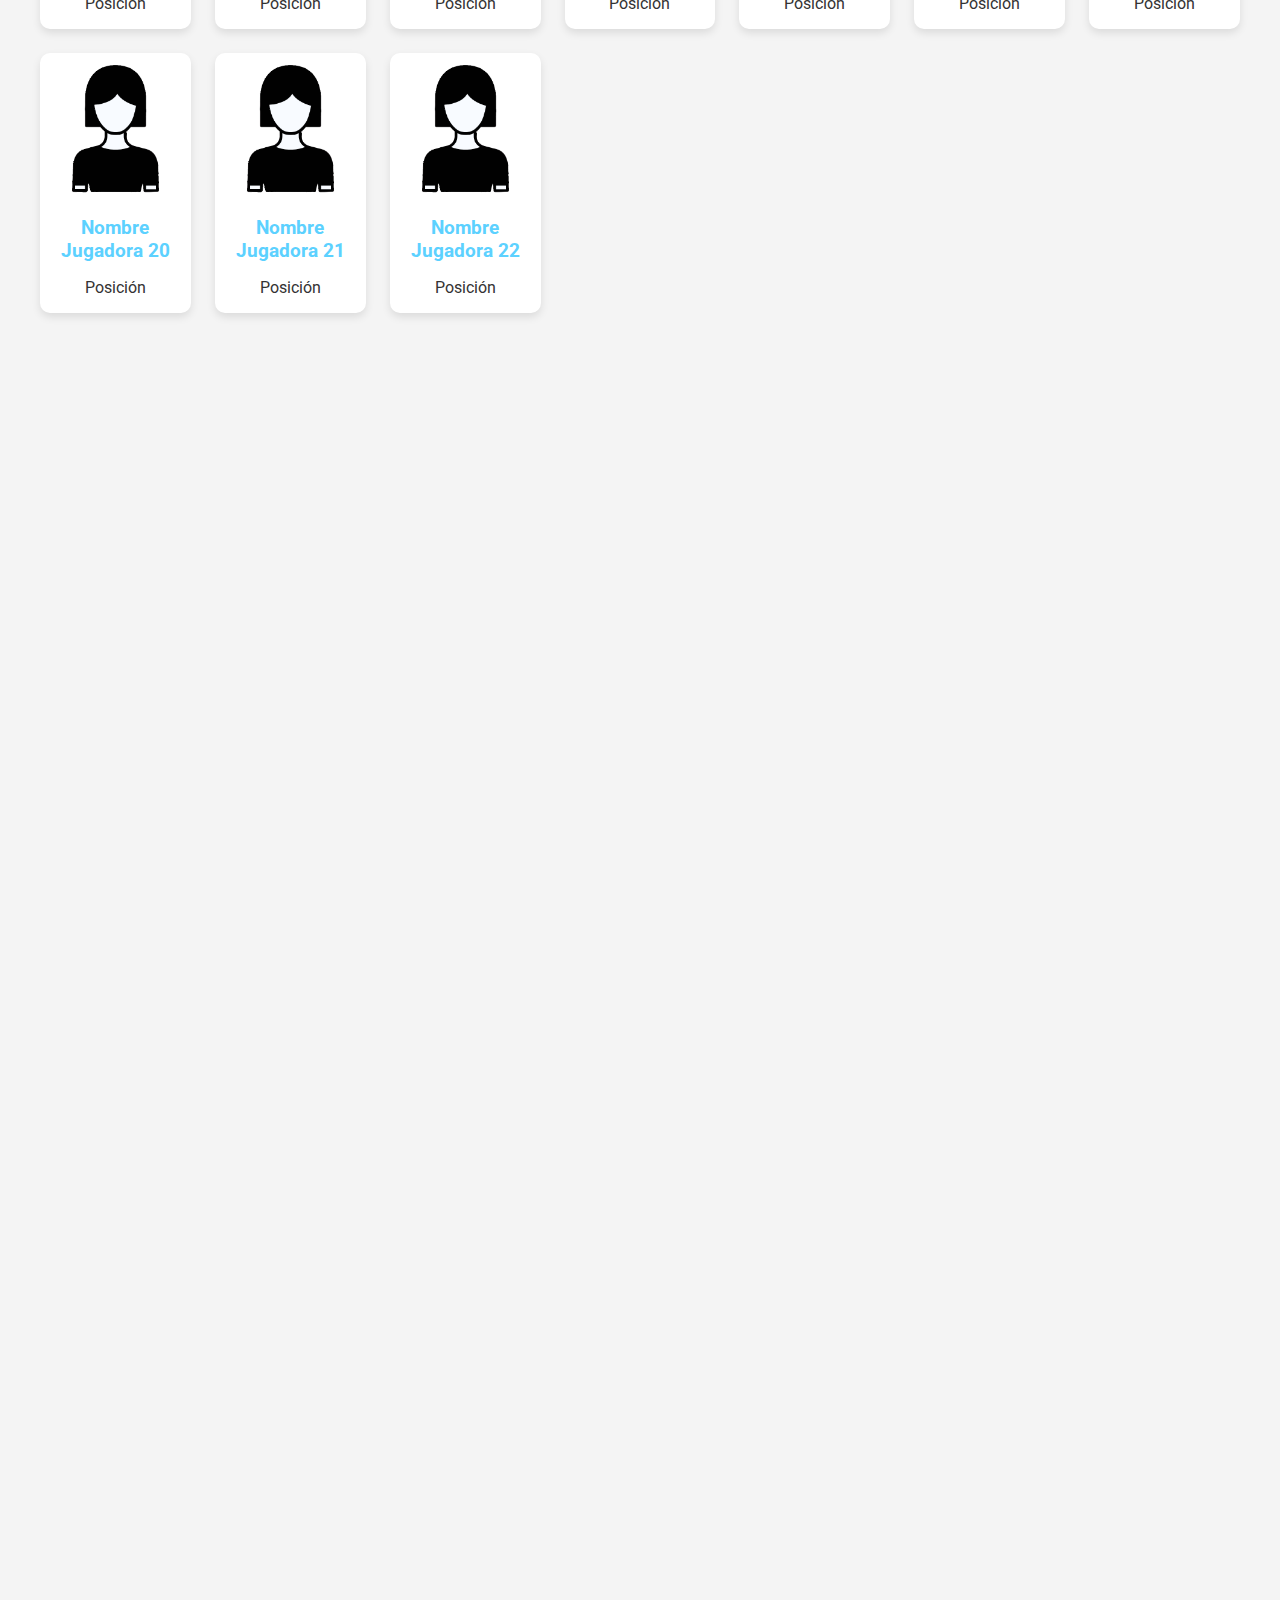
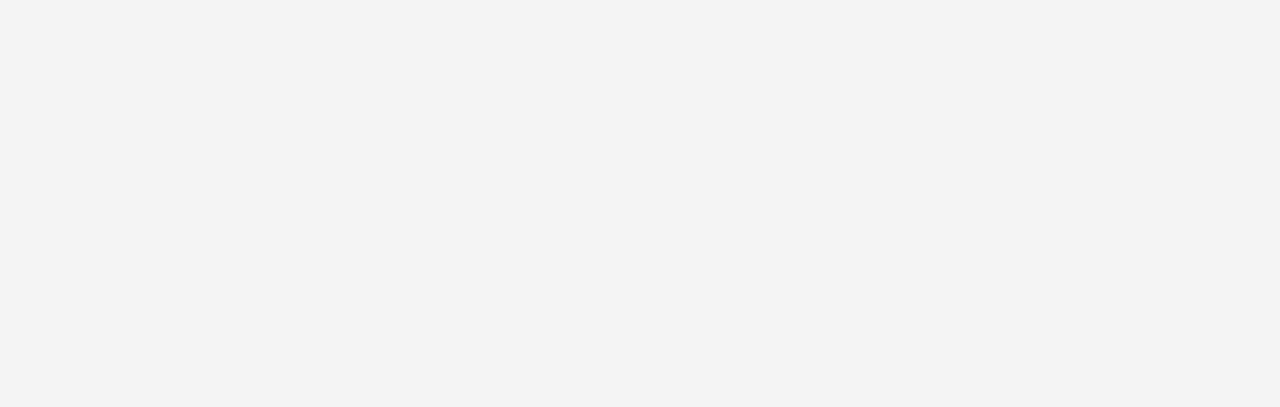
==== commit 90e7ccca: "Add files via upload" ====
--- a/index.html
+++ b/index.html
@@ -23,7 +23,7 @@
         <nav>
             <ul>
                 <li><a href="#equipo">Equipo</a></li>
-                <li><a href="#patrocinadores">Patrocinadores</a></li>
+                <!--<li><a href="#patrocinadores">Patrocinadores</a></li>-->
                 <li><a href="#momentos-destacados">Momentos</a></li>
                 <li><a href="#galeria">Galería</a></li>
                 <li><a href="#contacto">Contacto</a></li>
@@ -175,7 +175,7 @@
                 </div>
             </div>
         </section>
-
+        <!--
         <section id="patrocinadores">
             <h2>Patrocinadores</h2>
             <div class="patrocinador-grid">
@@ -191,7 +191,7 @@
                 </div>
             </div>
         </section>
-
+        -->
         <section id="momentos-destacados" class="slider">
             <h2>Momentos Destacados</h2>
             <div class="slider-container" id="slider-momentos">
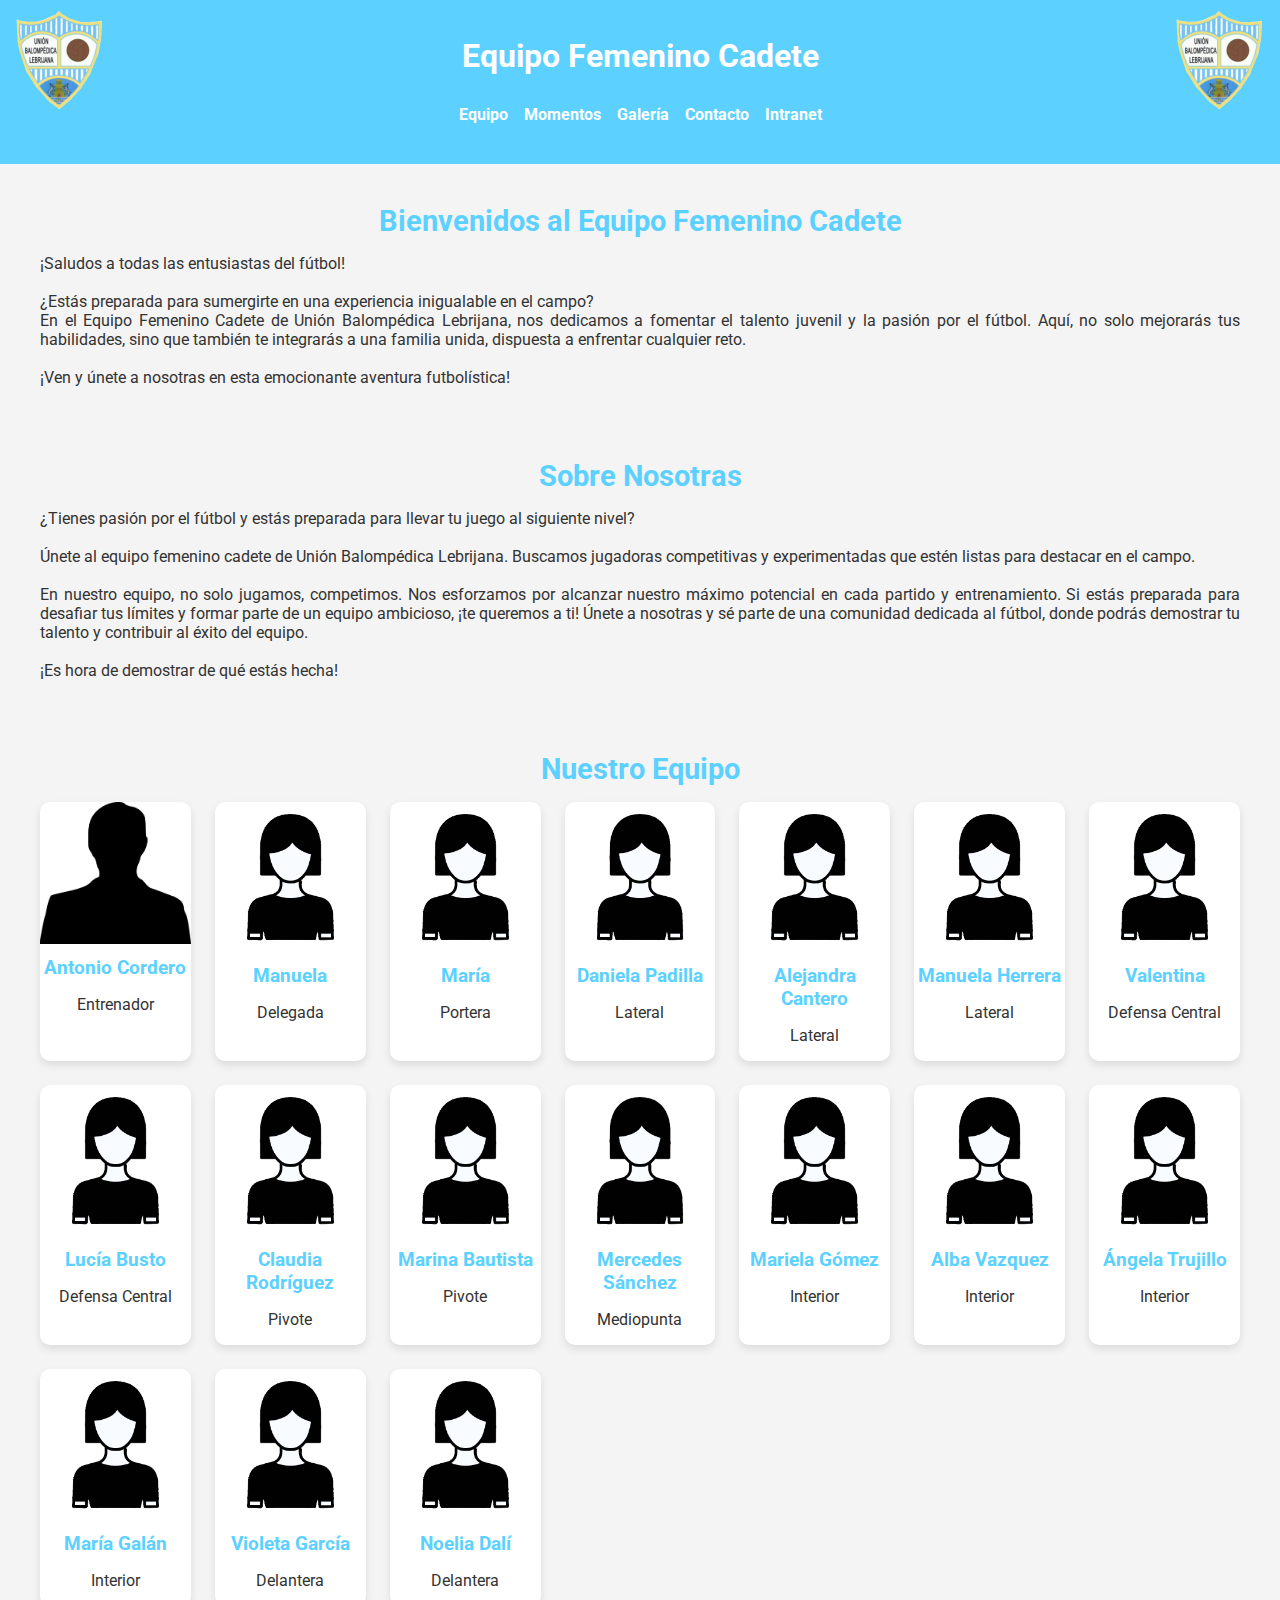
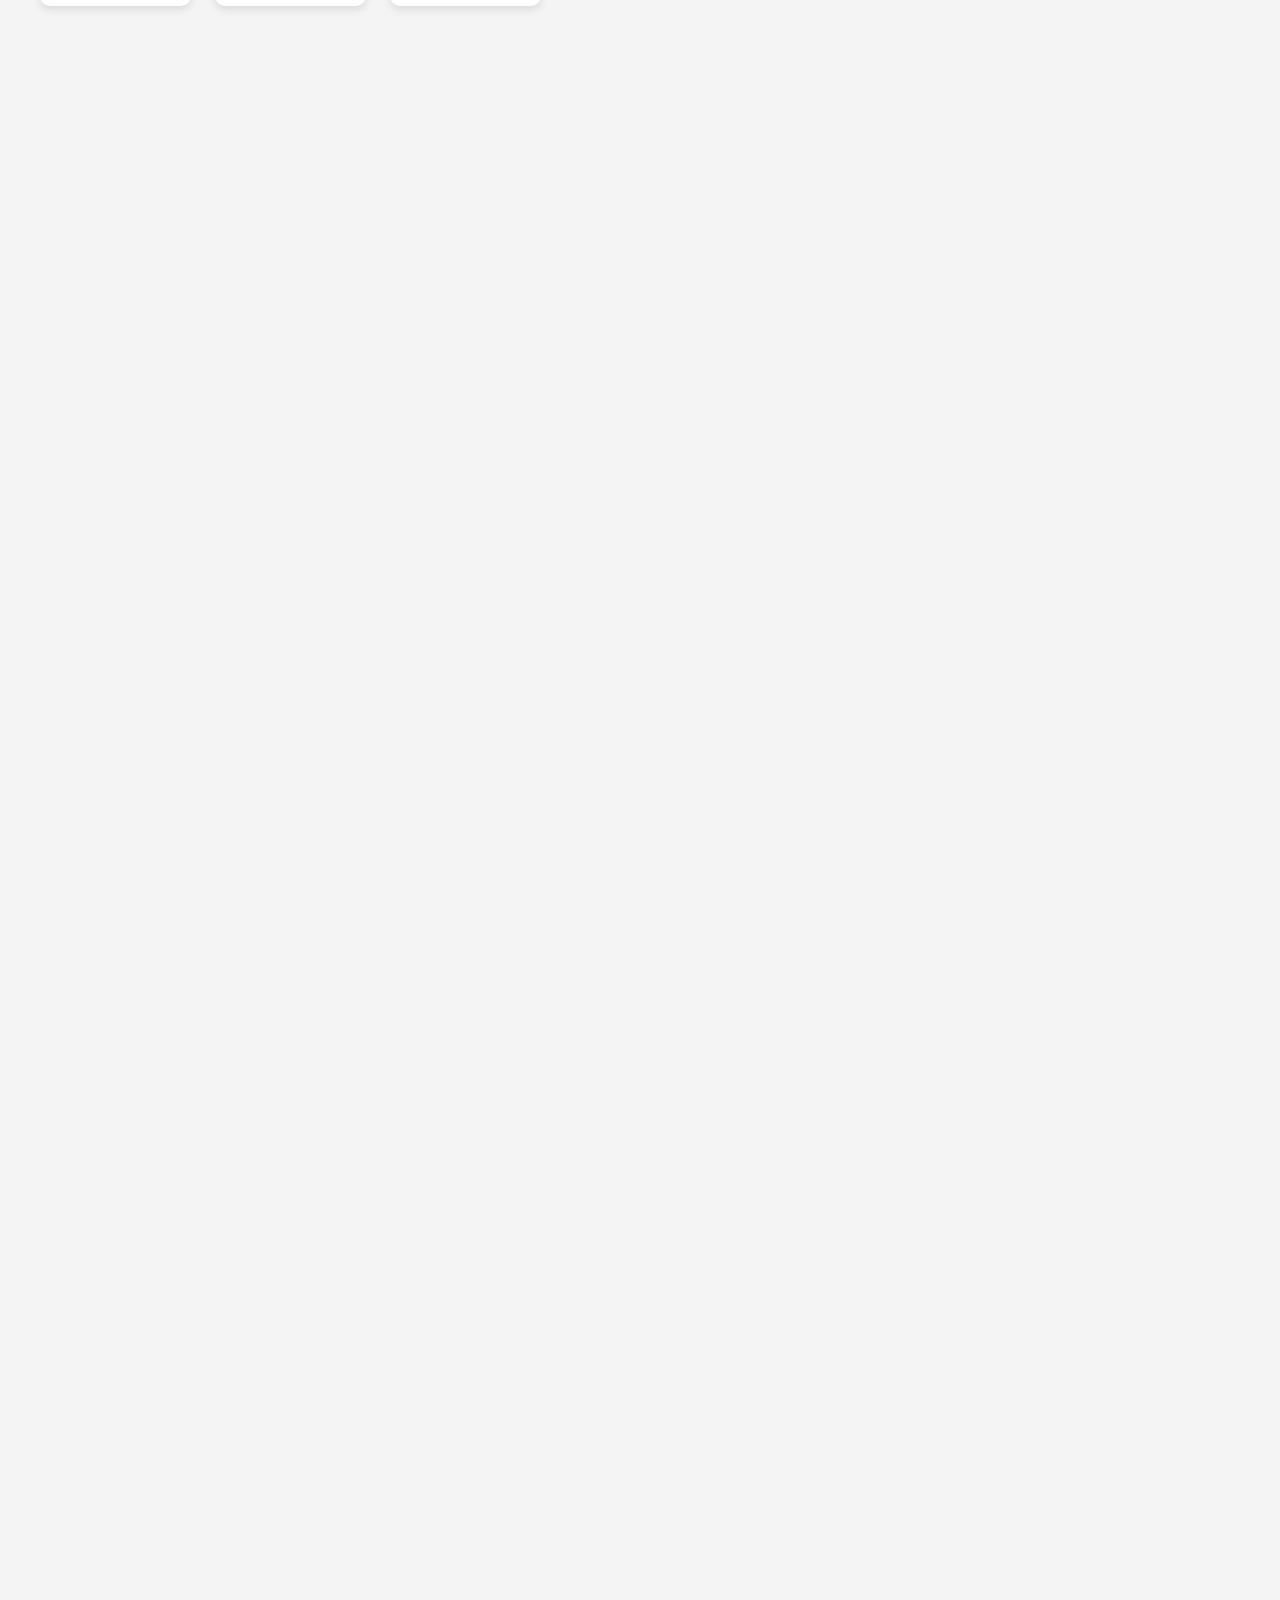
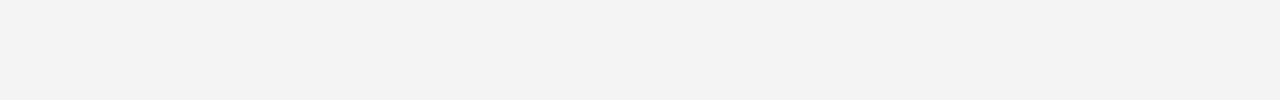
==== commit 45a3b160: "Add files via upload" ====
--- a/index.html
+++ b/index.html
@@ -63,115 +63,91 @@
                     <h3>Manuela</h3>
                     <p>Delegada</p>
                 </div>
+
+
+                <div class="player-card animate">
+                    <img src="fotos/mujer.png" alt="Jugador">
+                    <h3>María</h3>
+                    <p>Portera</p>
+                </div>
+
+                
+                <div class="player-card animate">
+                    <img src="fotos/mujer.png" alt="Jugador">
+                    <h3>Daniela Padilla</h3>
+                    <p>Lateral</p>
+                </div>
+                <div class="player-card animate">
+                    <img src="fotos/mujer.png" alt="Jugador">
+                    <h3>Alejandra Cantero</h3>
+                    <p>Lateral</p>
+                </div>
+                <div class="player-card animate">
+                    <img src="fotos/mujer.png" alt="Jugador">
+                    <h3>Manuela Herrera</h3>
+                    <p>Lateral</p>
+                </div>
+
+                <div class="player-card animate">
+                    <img src="fotos/mujer.png" alt="Jugador">
+                    <h3>Valentina</h3>
+                    <p>Defensa Central</p>
+                </div>
+                <div class="player-card animate">
+                    <img src="fotos/mujer.png" alt="Jugador">
+                    <h3>Lucía Busto</h3>
+                    <p>Defensa Central</p>
+                </div>
+
+
+                <div class="player-card animate">
+                    <img src="fotos/mujer.png" alt="Jugador">
+                    <h3>Claudia Rodríguez</h3>
+                    <p>Pivote</p>
+                </div>
                 <div class="player-card animate">
                     <img src="fotos/mujer.png" alt="Jugador">
                     <h3>Marina Bautista</h3>
-                    <p>Posición</p>
+                    <p>Pivote</p>
+                </div>
+                
+                <div class="player-card animate">
+                    <img src="fotos/mujer.png" alt="Jugador">
+                    <h3>Mercedes Sánchez</h3>
+                    <p>Mediopunta</p>
+                </div>
+
+
+                <div class="player-card animate">
+                    <img src="fotos/mujer.png" alt="Jugador">
+                    <h3>Mariela Gómez</h3>
+                    <p>Interior</p>
+                </div>
+                <div class="player-card animate">
+                    <img src="fotos/mujer.png" alt="Jugador">
+                    <h3>Alba Vazquez</h3>
+                    <p>Interior</p>
+                </div>
+                <div class="player-card animate">
+                    <img src="fotos/mujer.png" alt="Jugador">
+                    <h3>Ángela Trujillo</h3>
+                    <p>Interior</p>
+                </div>
+                <div class="player-card animate">
+                    <img src="fotos/mujer.png" alt="Jugador">
+                    <h3>María Galán</h3>
+                    <p>Interior</p>
+                </div>
+
+                <div class="player-card animate">
+                    <img src="fotos/mujer.png" alt="Jugador">
+                    <h3>Violeta García</h3>
+                    <p>Delantera</p>
                 </div>
                 <div class="player-card animate">
                     <img src="fotos/mujer.png" alt="Jugador">
                     <h3>Noelia Dalí</h3>
                     <p>Delantera</p>
-                </div>
-                <div class="player-card animate">
-                    <img src="fotos/mujer.png" alt="Jugador">
-                    <h3>Ángela Trujillo</h3>
-                    <p>Interior</p>
-                </div>
-                <div class="player-card animate">
-                    <img src="fotos/mujer.png" alt="Jugador">
-                    <h3>Mercedes Sánchez</h3>
-                    <p>Interior</p>
-                </div>
-                <div class="player-card animate">
-                    <img src="fotos/mujer.png" alt="Jugador">
-                    <h3>Lucía Busto</h3>
-                    <p>Lateral</p>
-                </div>
-                <div class="player-card animate">
-                    <img src="fotos/mujer.png" alt="Jugador">
-                    <h3>Daniela Padilla</h3>
-                    <p>Posición</p>
-                </div>
-                <div class="player-card animate">
-                    <img src="fotos/mujer.png" alt="Jugador">
-                    <h3>Alba Vazquez</h3>
-                    <p>Posición</p>
-                </div>
-                <div class="player-card animate">
-                    <img src="fotos/mujer.png" alt="Jugador">
-                    <h3>Manuela Sanchez</h3>
-                    <p>Posición</p>
-                </div>
-                <div class="player-card animate">
-                    <img src="fotos/mujer.png" alt="Jugador">
-                    <h3>María Galán</h3>
-                    <p>Interior</p>
-                </div>
-                <div class="player-card animate">
-                    <img src="fotos/mujer.png" alt="Jugador">
-                    <h3>Mariela Gómez</h3>
-                    <p>Posición</p>
-                </div>
-                <div class="player-card animate">
-                    <img src="fotos/mujer.png" alt="Jugador">
-                    <h3>Violeta García</h3>
-                    <p>Delantera</p>
-                </div>
-                <div class="player-card animate">
-                    <img src="fotos/mujer.png" alt="Jugador">
-                    <h3>Nombre Jugadora 12</h3>
-                    <p>Posición</p>
-                </div>
-                <div class="player-card animate">
-                    <img src="fotos/mujer.png" alt="Jugador">
-                    <h3>Nombre Jugadora 13</h3>
-                    <p>Posición</p>
-                </div>
-                <div class="player-card animate">
-                    <img src="fotos/mujer.png" alt="Jugador">
-                    <h3>Nombre Jugadora 14</h3>
-                    <p>Posición</p>
-                </div>
-                <div class="player-card animate">
-                    <img src="fotos/mujer.png" alt="Jugador">
-                    <h3>Nombre Jugadora 15</h3>
-                    <p>Posición</p>
-                </div>
-                <div class="player-card animate">
-                    <img src="fotos/mujer.png" alt="Jugador">
-                    <h3>Nombre Jugadora 16</h3>
-                    <p>Posición</p>
-                </div>
-                <div class="player-card animate">
-                    <img src="fotos/mujer.png" alt="Jugador">
-                    <h3>Nombre Jugadora 17</h3>
-                    <p>Posición</p>
-                </div>
-                <div class="player-card animate">
-                    <img src="fotos/mujer.png" alt="Jugador">
-                    <h3>Nombre Jugadora 18</h3>
-                    <p>Posición</p>
-                </div>
-                <div class="player-card animate">
-                    <img src="fotos/mujer.png" alt="Jugador">
-                    <h3>Nombre Jugadora 19</h3>
-                    <p>Posición</p>
-                </div>
-                <div class="player-card animate">
-                    <img src="fotos/mujer.png" alt="Jugador">
-                    <h3>Nombre Jugadora 20</h3>
-                    <p>Posición</p>
-                </div>
-                <div class="player-card animate">
-                    <img src="fotos/mujer.png" alt="Jugador">
-                    <h3>Nombre Jugadora 21</h3>
-                    <p>Posición</p>
-                </div>
-                <div class="player-card animate">
-                    <img src="fotos/mujer.png" alt="Jugador">
-                    <h3>Nombre Jugadora 22</h3>
-                    <p>Posición</p>
                 </div>
             </div>
         </section>
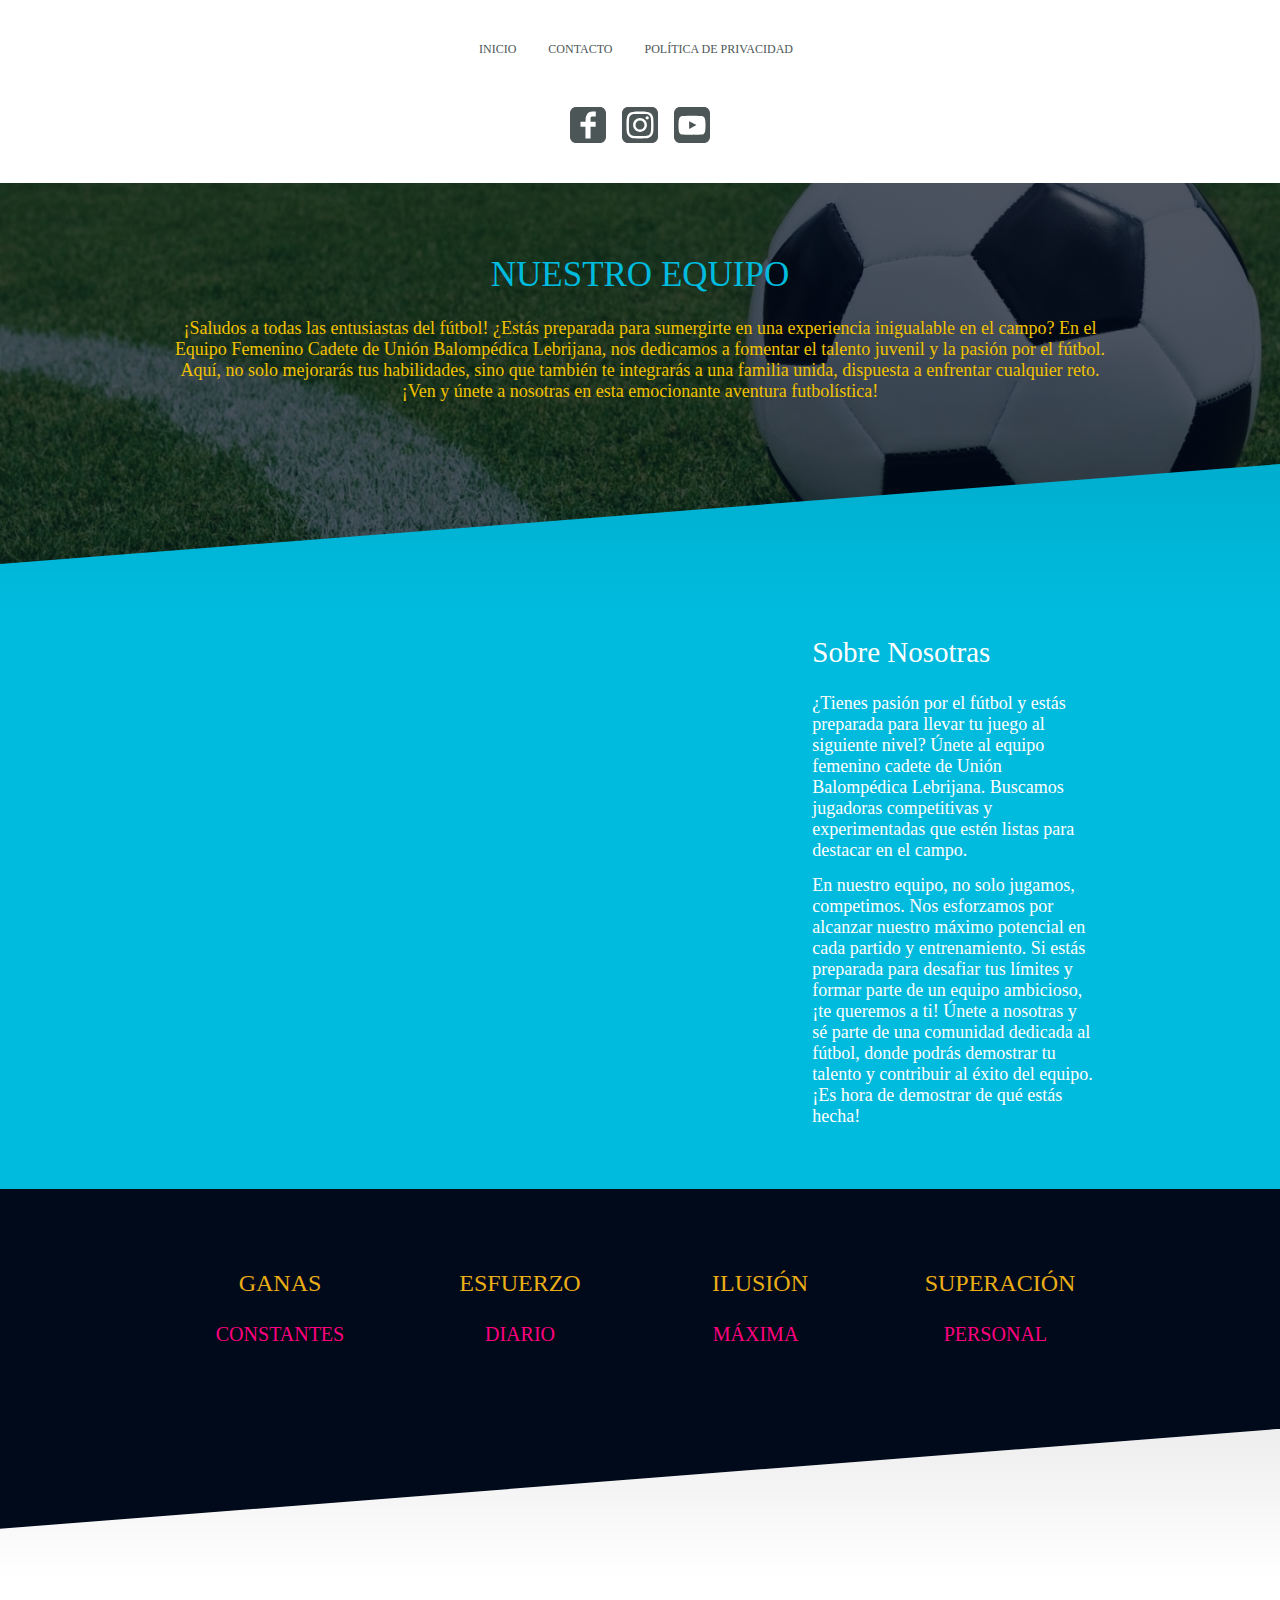
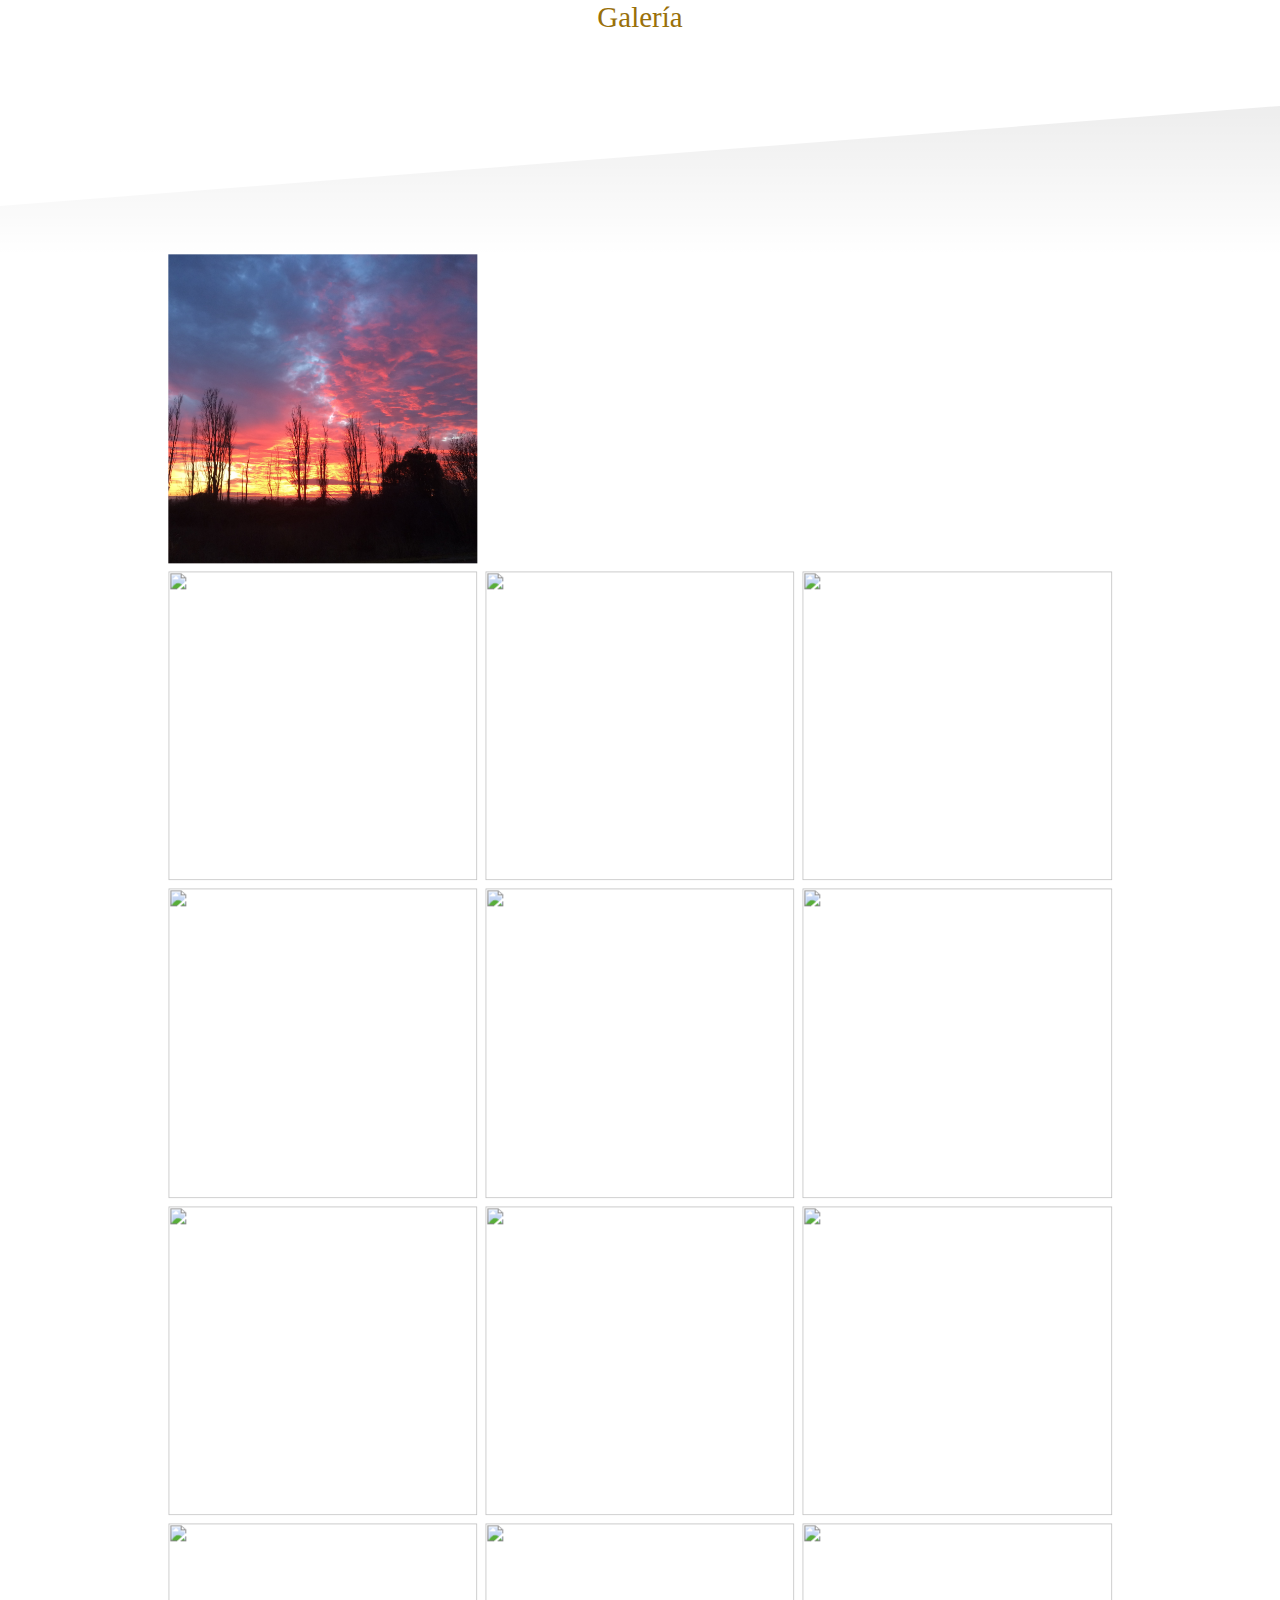
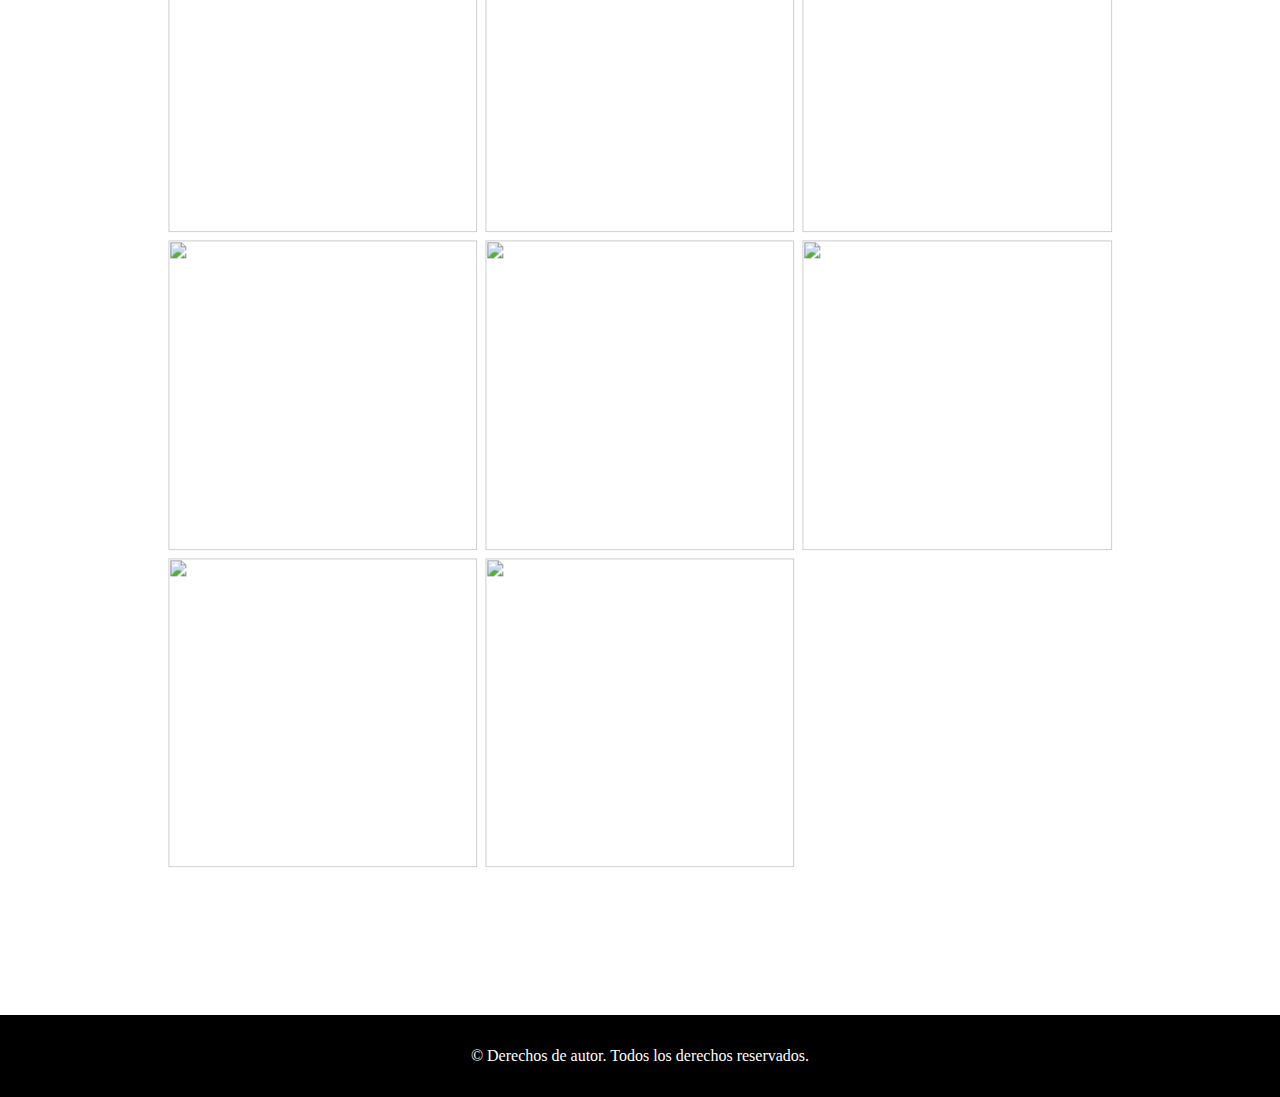
==== commit 9aedfe38: "Add files via upload" ====
--- a/index.html
+++ b/index.html
@@ -1,226 +1,2986 @@
-<!DOCTYPE html>
+<!DOCTYPE html PUBLIC "-//W3C//DTD XHTML 1.1//EN"
+   "http://www.w3.org/TR/xhtml11/DTD/xhtml11.dtd">
 <html lang="es">
-<head>
-    <meta charset="UTF-8">
-    <meta name="viewport" content="width=device-width, initial-scale=1.0">
-    <title>Equipo Femenino Cadete - Unión Balompédica Lebrijana</title>
-    <link rel="stylesheet" href="styles.css">
-    <link rel="icon" href="fotos/escudo.png">
-    <link href="https://fonts.googleapis.com/css2?family=Roboto:wght@400;700&display=swap" rel="stylesheet">
-    <script src="scripts.js"></script>
-</head>
-<body>
-    <header>
-        <div class="logo-left">
-            <img src="fotos/escudo.png" alt="Logo izquierdo del equipo">
-        </div>
-        <div class="logo-right">
-            <img src="fotos/escudo.png" alt="Logo derecho del equipo">
-        </div>
-        <div class="logo-center">
-            <h1>Equipo Femenino Cadete</h1>
-        </div>
-        <nav>
-            <ul>
-                <li><a href="#equipo">Equipo</a></li>
-                <!--<li><a href="#patrocinadores">Patrocinadores</a></li>-->
-                <li><a href="#momentos-destacados">Momentos</a></li>
-                <li><a href="#galeria">Galería</a></li>
-                <li><a href="#contacto">Contacto</a></li>
-                <li><a href="https://cadete-femenino-ubl.web.app/">Intranet</a></li>
-            </ul>
-        </nav>
-    </header>
-
-    <main>
-
-        <section id="inicio" class="intro-section">
-            <h2>Bienvenidos al Equipo Femenino Cadete</h2>
-            <p>¡Saludos a todas las entusiastas del fútbol!<br><br> ¿Estás preparada para sumergirte en una experiencia inigualable en el campo?<br> 
-                En el Equipo Femenino Cadete de Unión Balompédica Lebrijana, nos dedicamos a fomentar el talento juvenil y la pasión por el fútbol. 
-                Aquí, no solo mejorarás tus habilidades, sino que también te integrarás a una familia unida, dispuesta a enfrentar cualquier reto. 
-                <br><br>¡Ven y únete a nosotras en esta emocionante aventura futbolística!</p>
-        </section>
-
-        <section id="sobre-nosotros">
-            <h2>Sobre Nosotras</h2>
-            <p> ¿Tienes pasión por el fútbol y estás preparada para llevar tu juego al siguiente nivel?<br><br> 
-                Únete al equipo femenino cadete de Unión Balompédica Lebrijana. Buscamos jugadoras competitivas y experimentadas que estén listas para destacar en el campo.<br><br>
-                En nuestro equipo, no solo jugamos, competimos. Nos esforzamos por alcanzar nuestro máximo potencial en cada partido y entrenamiento. Si estás preparada para desafiar tus límites y formar parte de un equipo ambicioso, ¡te queremos a ti!
-                Únete a nosotras y sé parte de una comunidad dedicada al fútbol, donde podrás demostrar tu talento y contribuir al éxito del equipo. <br><br>¡Es hora de demostrar de qué estás hecha!</p>
-        </section>
-
-        <section id="equipo">
-            <h2>Nuestro Equipo</h2>
-            <div class="player-grid" id="team-grid">
-                <div class="player-card animate">
-                    <img src="fotos/silueta-hombre.png" alt="Jugador">
-                    <h3>Antonio Cordero</h3>
-                    <p>Entrenador</p>
+    <head>
+        <meta charset="UTF-8"/>
+        <meta name="viewport" content="width=device-width, initial-scale=1"/>
+        <link rel="profile" href="https://gmpg.org/xfn/11"/>
+        <title>Quiénes somos</title>
+        <link rel="icon" href="fotos/escudo.png">
+        <meta name='robots' content='max-image-preview:large'/>
+        <link rel="alternate" type="application/rss+xml" title=" &raquo; Feed" href="https://www.cdsamcam.es/feed/"/>
+        <link rel="alternate" type="application/rss+xml" title=" &raquo; Feed de los comentarios" href="https://www.cdsamcam.es/comments/feed/"/>
+        <script>
+            /*! This file is auto-generated */
+            !function(e, a, t) {
+                var n, r, o, i = a.createElement("canvas"), p = i.getContext && i.getContext("2d");
+                function s(e, t) {
+                    p.clearRect(0, 0, i.width, i.height),
+                    p.fillText(e, 0, 0);
+                    e = i.toDataURL();
+                    return p.clearRect(0, 0, i.width, i.height),
+                    p.fillText(t, 0, 0),
+                    e === i.toDataURL()
+                }
+                function c(e) {
+                    var t = a.createElement("script");
+                    t.src = e,
+                    t.defer = t.type = "text/javascript",
+                    a.getElementsByTagName("head")[0].appendChild(t)
+                }
+                for (o = Array("flag", "emoji"),
+                t.supports = {
+                    everything: !0,
+                    everythingExceptFlag: !0
+                },
+                r = 0; r < o.length; r++)
+                    t.supports[o[r]] = function(e) {
+                        if (p && p.fillText)
+                            switch (p.textBaseline = "top",
+                            p.font = "600 32px Arial",
+                            e) {
+                            case "flag":
+                                return s("\ud83c\udff3\ufe0f\u200d\u26a7\ufe0f", "\ud83c\udff3\ufe0f\u200b\u26a7\ufe0f") ? !1 : !s("\ud83c\uddfa\ud83c\uddf3", "\ud83c\uddfa\u200b\ud83c\uddf3") && !s("\ud83c\udff4\udb40\udc67\udb40\udc62\udb40\udc65\udb40\udc6e\udb40\udc67\udb40\udc7f", "\ud83c\udff4\u200b\udb40\udc67\u200b\udb40\udc62\u200b\udb40\udc65\u200b\udb40\udc6e\u200b\udb40\udc67\u200b\udb40\udc7f");
+                            case "emoji":
+                                return !s("\ud83e\udef1\ud83c\udffb\u200d\ud83e\udef2\ud83c\udfff", "\ud83e\udef1\ud83c\udffb\u200b\ud83e\udef2\ud83c\udfff")
+                            }
+                        return !1
+                    }(o[r]),
+                    t.supports.everything = t.supports.everything && t.supports[o[r]],
+                    "flag" !== o[r] && (t.supports.everythingExceptFlag = t.supports.everythingExceptFlag && t.supports[o[r]]);
+                t.supports.everythingExceptFlag = t.supports.everythingExceptFlag && !t.supports.flag,
+                t.DOMReady = !1,
+                t.readyCallback = function() {
+                    t.DOMReady = !0
+                }
+                ,
+                t.supports.everything || (n = function() {
+                    t.readyCallback()
+                }
+                ,
+                a.addEventListener ? (a.addEventListener("DOMContentLoaded", n, !1),
+                e.addEventListener("load", n, !1)) : (e.attachEvent("onload", n),
+                a.attachEvent("onreadystatechange", function() {
+                    "complete" === a.readyState && t.readyCallback()
+                })),
+                (e = t.source || {}).concatemoji ? c(e.concatemoji) : e.wpemoji && e.twemoji && (c(e.twemoji),
+                c(e.wpemoji)))
+            }(window, document, window._wpemojiSettings);
+        </script>
+        <style>
+            img.wp-smiley, img.emoji {
+                display: inline !important;
+                border: none !important;
+                box-shadow: none !important;
+                height: 1em !important;
+                width: 1em !important;
+                margin: 0 0.07em !important;
+                vertical-align: -0.1em !important;
+                background: none !important;
+                padding: 0 !important;
+            }
+
+            footer {
+                background-color: #000000;
+                color: #fff;
+                text-align: center;
+                padding: 1rem 0;
+                position: relative;
+                bottom: 0;
+                width: 100%;
+            }
+        </style>
+        <link rel='stylesheet' id='wp-block-library-css' href='https://www.cdsamcam.es/wp-includes/css/dist/block-library/style.min.css?ver=6.2.6' media='all'/>
+        <link rel='stylesheet' id='classic-theme-styles-css' href='https://www.cdsamcam.es/wp-includes/css/classic-themes.min.css?ver=6.2.6' media='all'/>
+        <style id='global-styles-inline-css'>
+            body {
+                --wp--preset--color--black: #000000;
+                --wp--preset--color--cyan-bluish-gray: #abb8c3;
+                --wp--preset--color--white: #ffffff;
+                --wp--preset--color--pale-pink: #f78da7;
+                --wp--preset--color--vivid-red: #cf2e2e;
+                --wp--preset--color--luminous-vivid-orange: #ff6900;
+                --wp--preset--color--luminous-vivid-amber: #fcb900;
+                --wp--preset--color--light-green-cyan: #7bdcb5;
+                --wp--preset--color--vivid-green-cyan: #00d084;
+                --wp--preset--color--pale-cyan-blue: #8ed1fc;
+                --wp--preset--color--vivid-cyan-blue: #0693e3;
+                --wp--preset--color--vivid-purple: #45e0eb;
+                --wp--preset--gradient--vivid-cyan-blue-to-vivid-purple: linear-gradient(135deg,rgba(6,147,227,1) 0%,rgb(155,81,224) 100%);
+                --wp--preset--gradient--light-green-cyan-to-vivid-green-cyan: linear-gradient(135deg,rgb(122,220,180) 0%,rgb(0,208,130) 100%);
+                --wp--preset--gradient--luminous-vivid-amber-to-luminous-vivid-orange: linear-gradient(135deg,rgba(252,185,0,1) 0%,rgba(255,105,0,1) 100%);
+                --wp--preset--gradient--luminous-vivid-orange-to-vivid-red: linear-gradient(135deg,rgba(255,105,0,1) 0%,rgb(207,46,46) 100%);
+                --wp--preset--gradient--very-light-gray-to-cyan-bluish-gray: linear-gradient(135deg,rgb(238,238,238) 0%,rgb(169,184,195) 100%);
+                --wp--preset--gradient--cool-to-warm-spectrum: linear-gradient(135deg,rgb(74,234,220) 0%,rgb(151,120,209) 20%,rgb(207,42,186) 40%,rgb(238,44,130) 60%,rgb(251,105,98) 80%,rgb(254,248,76) 100%);
+                --wp--preset--gradient--blush-light-purple: linear-gradient(135deg,rgb(255,206,236) 0%,rgb(152,150,240) 100%);
+                --wp--preset--gradient--blush-bordeaux: linear-gradient(135deg,rgb(254,205,165) 0%,rgb(254,45,45) 50%,rgb(107,0,62) 100%);
+                --wp--preset--gradient--luminous-dusk: linear-gradient(135deg,rgb(255,203,112) 0%,rgb(199,81,192) 50%,rgb(65,88,208) 100%);
+                --wp--preset--gradient--pale-ocean: linear-gradient(135deg,rgb(255,245,203) 0%,rgb(182,227,212) 50%,rgb(51,167,181) 100%);
+                --wp--preset--gradient--electric-grass: linear-gradient(135deg,rgb(202,248,128) 0%,rgb(113,206,126) 100%);
+                --wp--preset--gradient--midnight: linear-gradient(135deg,rgb(2,3,129) 0%,rgb(40,116,252) 100%);
+                --wp--preset--duotone--dark-grayscale: url('#wp-duotone-dark-grayscale');
+                --wp--preset--duotone--grayscale: url('#wp-duotone-grayscale');
+                --wp--preset--duotone--purple-yellow: url('#wp-duotone-purple-yellow');
+                --wp--preset--duotone--blue-red: url('#wp-duotone-blue-red');
+                --wp--preset--duotone--midnight: url('#wp-duotone-midnight');
+                --wp--preset--duotone--magenta-yellow: url('#wp-duotone-magenta-yellow');
+                --wp--preset--duotone--purple-green: url('#wp-duotone-purple-green');
+                --wp--preset--duotone--blue-orange: url('#wp-duotone-blue-orange');
+                --wp--preset--font-size--small: 13px;
+                --wp--preset--font-size--medium: 20px;
+                --wp--preset--font-size--large: 36px;
+                --wp--preset--font-size--x-large: 42px;
+                --wp--preset--spacing--20: 0.44rem;
+                --wp--preset--spacing--30: 0.67rem;
+                --wp--preset--spacing--40: 1rem;
+                --wp--preset--spacing--50: 1.5rem;
+                --wp--preset--spacing--60: 2.25rem;
+                --wp--preset--spacing--70: 3.38rem;
+                --wp--preset--spacing--80: 5.06rem;
+                --wp--preset--shadow--natural: 6px 6px 9px rgba(0, 0, 0, 0.2);
+                --wp--preset--shadow--deep: 12px 12px 50px rgba(0, 0, 0, 0.4);
+                --wp--preset--shadow--sharp: 6px 6px 0px rgba(0, 0, 0, 0.2);
+                --wp--preset--shadow--outlined: 6px 6px 0px -3px rgba(255, 255, 255, 1), 6px 6px rgba(0, 0, 0, 1);
+                --wp--preset--shadow--crisp: 6px 6px 0px rgba(0, 0, 0, 1);
+            }
+
+            :where(.is-layout-flex) {
+                gap: 0.5em;
+            }
+
+            body .is-layout-flow > .alignleft {
+                float: left;
+                margin-inline-start: 0;margin-inline-end: 2em;}
+
+            body .is-layout-flow > .alignright {
+                float: right;
+                margin-inline-start: 2em;margin-inline-end: 0;}
+
+            body .is-layout-flow > .aligncenter {
+                margin-left: auto !important;
+                margin-right: auto !important;
+            }
+
+            body .is-layout-constrained > .alignleft {
+                float: left;
+                margin-inline-start: 0;margin-inline-end: 2em;}
+
+            body .is-layout-constrained > .alignright {
+                float: right;
+                margin-inline-start: 2em;margin-inline-end: 0;}
+
+            body .is-layout-constrained > .aligncenter {
+                margin-left: auto !important;
+                margin-right: auto !important;
+            }
+
+            body .is-layout-constrained > :where(:not(.alignleft):not(.alignright):not(.alignfull)) {
+                max-width: var(--wp--style--global--content-size);
+                margin-left: auto !important;
+                margin-right: auto !important;
+            }
+
+            body .is-layout-constrained > .alignwide {
+                max-width: var(--wp--style--global--wide-size);
+            }
+
+            body .is-layout-flex {
+                display: flex;
+            }
+
+            body .is-layout-flex {
+                flex-wrap: wrap;
+                align-items: center;
+            }
+
+            body .is-layout-flex > * {
+                margin: 0;
+            }
+
+            :where(.wp-block-columns.is-layout-flex) {
+                gap: 2em;
+            }
+
+            .has-black-color {
+                color: var(--wp--preset--color--black) !important;
+            }
+
+            .has-cyan-bluish-gray-color {
+                color: var(--wp--preset--color--cyan-bluish-gray) !important;
+            }
+
+            .has-white-color {
+                color: var(--wp--preset--color--white) !important;
+            }
+
+            .has-pale-pink-color {
+                color: var(--wp--preset--color--pale-pink) !important;
+            }
+
+            .has-vivid-red-color {
+                color: var(--wp--preset--color--vivid-red) !important;
+            }
+
+            .has-luminous-vivid-orange-color {
+                color: var(--wp--preset--color--luminous-vivid-orange) !important;
+            }
+
+            .has-luminous-vivid-amber-color {
+                color: var(--wp--preset--color--luminous-vivid-amber) !important;
+            }
+
+            .has-light-green-cyan-color {
+                color: var(--wp--preset--color--light-green-cyan) !important;
+            }
+
+            .has-vivid-green-cyan-color {
+                color: var(--wp--preset--color--vivid-green-cyan) !important;
+            }
+
+            .has-pale-cyan-blue-color {
+                color: var(--wp--preset--color--pale-cyan-blue) !important;
+            }
+
+            .has-vivid-cyan-blue-color {
+                color: var(--wp--preset--color--vivid-cyan-blue) !important;
+            }
+
+            .has-vivid-purple-color {
+                color: var(--wp--preset--color--vivid-purple) !important;
+            }
+
+            .has-black-background-color {
+                background-color: var(--wp--preset--color--black) !important;
+            }
+
+            .has-cyan-bluish-gray-background-color {
+                background-color: var(--wp--preset--color--cyan-bluish-gray) !important;
+            }
+
+            .has-white-background-color {
+                background-color: var(--wp--preset--color--white) !important;
+            }
+
+            .has-pale-pink-background-color {
+                background-color: var(--wp--preset--color--pale-pink) !important;
+            }
+
+            .has-vivid-red-background-color {
+                background-color: var(--wp--preset--color--vivid-red) !important;
+            }
+
+            .has-luminous-vivid-orange-background-color {
+                background-color: var(--wp--preset--color--luminous-vivid-orange) !important;
+            }
+
+            .has-luminous-vivid-amber-background-color {
+                background-color: var(--wp--preset--color--luminous-vivid-amber) !important;
+            }
+
+            .has-light-green-cyan-background-color {
+                background-color: var(--wp--preset--color--light-green-cyan) !important;
+            }
+
+            .has-vivid-green-cyan-background-color {
+                background-color: var(--wp--preset--color--vivid-green-cyan) !important;
+            }
+
+            .has-pale-cyan-blue-background-color {
+                background-color: var(--wp--preset--color--pale-cyan-blue) !important;
+            }
+
+            .has-vivid-cyan-blue-background-color {
+                background-color: var(--wp--preset--color--vivid-cyan-blue) !important;
+            }
+
+            .has-vivid-purple-background-color {
+                background-color: var(--wp--preset--color--vivid-purple) !important;
+            }
+
+            .has-black-border-color {
+                border-color: var(--wp--preset--color--black) !important;
+            }
+
+            .has-cyan-bluish-gray-border-color {
+                border-color: var(--wp--preset--color--cyan-bluish-gray) !important;
+            }
+
+            .has-white-border-color {
+                border-color: var(--wp--preset--color--white) !important;
+            }
+
+            .has-pale-pink-border-color {
+                border-color: var(--wp--preset--color--pale-pink) !important;
+            }
+
+            .has-vivid-red-border-color {
+                border-color: var(--wp--preset--color--vivid-red) !important;
+            }
+
+            .has-luminous-vivid-orange-border-color {
+                border-color: var(--wp--preset--color--luminous-vivid-orange) !important;
+            }
+
+            .has-luminous-vivid-amber-border-color {
+                border-color: var(--wp--preset--color--luminous-vivid-amber) !important;
+            }
+
+            .has-light-green-cyan-border-color {
+                border-color: var(--wp--preset--color--light-green-cyan) !important;
+            }
+
+            .has-vivid-green-cyan-border-color {
+                border-color: var(--wp--preset--color--vivid-green-cyan) !important;
+            }
+
+            .has-pale-cyan-blue-border-color {
+                border-color: var(--wp--preset--color--pale-cyan-blue) !important;
+            }
+
+            .has-vivid-cyan-blue-border-color {
+                border-color: var(--wp--preset--color--vivid-cyan-blue) !important;
+            }
+
+            .has-vivid-purple-border-color {
+                border-color: var(--wp--preset--color--vivid-purple) !important;
+            }
+
+            .has-vivid-cyan-blue-to-vivid-purple-gradient-background {
+                background: var(--wp--preset--gradient--vivid-cyan-blue-to-vivid-purple) !important;
+            }
+
+            .has-light-green-cyan-to-vivid-green-cyan-gradient-background {
+                background: var(--wp--preset--gradient--light-green-cyan-to-vivid-green-cyan) !important;
+            }
+
+            .has-luminous-vivid-amber-to-luminous-vivid-orange-gradient-background {
+                background: var(--wp--preset--gradient--luminous-vivid-amber-to-luminous-vivid-orange) !important;
+            }
+
+            .has-luminous-vivid-orange-to-vivid-red-gradient-background {
+                background: var(--wp--preset--gradient--luminous-vivid-orange-to-vivid-red) !important;
+            }
+
+            .has-very-light-gray-to-cyan-bluish-gray-gradient-background {
+                background: var(--wp--preset--gradient--very-light-gray-to-cyan-bluish-gray) !important;
+            }
+
+            .has-cool-to-warm-spectrum-gradient-background {
+                background: var(--wp--preset--gradient--cool-to-warm-spectrum) !important;
+            }
+
+            .has-blush-light-purple-gradient-background {
+                background: var(--wp--preset--gradient--blush-light-purple) !important;
+            }
+
+            .has-blush-bordeaux-gradient-background {
+                background: var(--wp--preset--gradient--blush-bordeaux) !important;
+            }
+
+            .has-luminous-dusk-gradient-background {
+                background: var(--wp--preset--gradient--luminous-dusk) !important;
+            }
+
+            .has-pale-ocean-gradient-background {
+                background: var(--wp--preset--gradient--pale-ocean) !important;
+            }
+
+            .has-electric-grass-gradient-background {
+                background: var(--wp--preset--gradient--electric-grass) !important;
+            }
+
+            .has-midnight-gradient-background {
+                background: var(--wp--preset--gradient--midnight) !important;
+            }
+
+            .has-small-font-size {
+                font-size: var(--wp--preset--font-size--small) !important;
+            }
+
+            .has-medium-font-size {
+                font-size: var(--wp--preset--font-size--medium) !important;
+            }
+
+            .has-large-font-size {
+                font-size: var(--wp--preset--font-size--large) !important;
+            }
+
+            .has-x-large-font-size {
+                font-size: var(--wp--preset--font-size--x-large) !important;
+            }
+
+            .wp-block-navigation a:where(:not(.wp-element-button)) {
+                color: inherit;
+            }
+
+            :where(.wp-block-columns.is-layout-flex) {
+                gap: 2em;
+            }
+
+            .wp-block-pullquote {
+                font-size: 1.5em;
+                line-height: 1.6;
+            }
+        </style>
+        <link rel='stylesheet' id='gox-style-0-css' href='Estilos/Estilo_index.css' media='all'/>
+        <link rel="canonical" href="https://www.cdsamcam.es/quienes-somos/"/>
+        <link rel='shortlink' href='https://www.cdsamcam.es/?p=749'/>
+        <link rel="alternate" type="application/json+oembed" href="https://www.cdsamcam.es/wp-json/oembed/1.0/embed?url=https%3A%2F%2Fwww.cdsamcam.es%2Fquienes-somos%2F"/>
+        <link rel="alternate" type="text/xml+oembed" href="https://www.cdsamcam.es/wp-json/oembed/1.0/embed?url=https%3A%2F%2Fwww.cdsamcam.es%2Fquienes-somos%2F&#038;format=xml"/>
+        <script>
+            window.goxwpDeployment = true;
+        </script>
+        <script type="application/ld+json">
+            {
+                "@context": "https://schema.org",
+                "@type": "LocalBusiness",
+                "address": {
+                    "@type": "PostalAddress",
+                    "addressLocality": "Montequinto",
+                    "streetAddress": "C. Casilla de la Dehesa",
+                    "addressRegion": "Sevilla"
+                },
+                "telephone": "",
+                "logo": "",
+                "url": "https://cdsamcam.es",
+                "longitude": -5.9217792,
+                "latitude": 37.3230938,
+                "name": "",
+                "sameAs": [
+                    "",
+                    "",
+                    "",
+                    "",
+                    "",
+                    ""
+                ],
+                "openingHours": [
+                    "Mo 00:00-24:00",
+                    "Tu 00:00-24:00",
+                    "We 00:00-24:00",
+                    "Th 00:00-24:00",
+                    "Fr 00:00-24:00",
+                    "Sa 00:00-24:00",
+                    "Su 00:00-24:00"
+                ],
+                "email": "clubdeportivosamcam@gmail.com",
+                "founder": ""
+            }</script>
+        <link rel="shortcut icon" href="/wp-content/uploads/go-x/u/1cad24e7-fcb0-461c-bef8-f5cdbb1cc189/w16,h16,rtfit,bg,el1,ex1,fico/image.ico?v=1680601904694" type="image/x-icon"/>
+        <link rel="apple-touch-icon" sizes="180x180" href="/wp-content/uploads/go-x/u/1cad24e7-fcb0-461c-bef8-f5cdbb1cc189/w180,h180,rtfit,bgdde1e5,el1,ex1,fpng/image.png?v=1680601904694" type="image/png"/>
+       <style id="wp-custom-css">
+            @font-face {
+                src: url(/wp-content/themes/gox/public/fonts/BioRhyme-latin_latin-ext-regular.eot);
+                src: local("BioRhyme Regular"),local("BioRhyme-Regular");
+                src: url(/wp-content/themes/gox/public/fonts/BioRhyme-latin_latin-ext-regular.eot?#iefix) format("embedded-opentype");
+                src: url(/wp-content/themes/gox/public/fonts/BioRhyme-latin_latin-ext-regular.woff2) format("woff2");
+                src: url(/wp-content/themes/gox/public/fonts/BioRhyme-latin_latin-ext-regular.woff) format("woff");
+                src: url(/wp-content/themes/gox/public/fonts/BioRhyme-latin_latin-ext-regular.ttf) format("truetype");
+                src: url(/wp-content/themes/gox/public/fonts/BioRhyme-latin_latin-ext-regular.svg#BioRhyme) format("svg");
+                font-family: BioRhyme;
+                font-style: normal;
+                font-weight: 400;
+                src: url(/wp-content/themes/gox/public/fonts/BioRhyme-latin_latin-ext-regular.woff) format("woff")
+            }
+
+            @font-face {
+                src: url(/wp-content/themes/gox/public/fonts/BioRhyme-latin_latin-ext-700.eot);
+                src: local("BioRhyme Bold"),local("BioRhyme-Bold");
+                src: url(/wp-content/themes/gox/public/fonts/BioRhyme-latin_latin-ext-700.eot?#iefix) format("embedded-opentype");
+                src: url(/wp-content/themes/gox/public/fonts/BioRhyme-latin_latin-ext-700.woff2) format("woff2");
+                src: url(/wp-content/themes/gox/public/fonts/BioRhyme-latin_latin-ext-700.woff) format("woff");
+                src: url(/wp-content/themes/gox/public/fonts/BioRhyme-latin_latin-ext-700.ttf) format("truetype");
+                src: url(/wp-content/themes/gox/public/fonts/BioRhyme-latin_latin-ext-700.svg#BioRhyme) format("svg");
+                font-family: BioRhyme;
+                font-style: normal;
+                font-weight: 700;
+                src: url(/wp-content/themes/gox/public/fonts/BioRhyme-latin_latin-ext-700.woff) format("woff")
+            }
+
+            @font-face {
+                src: url(/wp-content/themes/gox/public/fonts/Cabin-latin_latin-ext-regular.eot);
+                src: local("Cabin Regular"),local("Cabin-Regular");
+                src: url(/wp-content/themes/gox/public/fonts/Cabin-latin_latin-ext-regular.eot?#iefix) format("embedded-opentype");
+                src: url(/wp-content/themes/gox/public/fonts/Cabin-latin_latin-ext-regular.woff2) format("woff2");
+                src: url(/wp-content/themes/gox/public/fonts/Cabin-latin_latin-ext-regular.woff) format("woff");
+                src: url(/wp-content/themes/gox/public/fonts/Cabin-latin_latin-ext-regular.ttf) format("truetype");
+                src: url(/wp-content/themes/gox/public/fonts/Cabin-latin_latin-ext-regular.svg#Cabin) format("svg");
+                font-family: Cabin;
+                font-style: normal;
+                font-weight: 400;
+                src: url(/wp-content/themes/gox/public/fonts/Cabin-latin_latin-ext-regular.woff) format("woff")
+            }
+
+            @font-face {
+                src: url(/wp-content/themes/gox/public/fonts/Cabin-latin_latin-ext-italic.eot);
+                src: local("Cabin Italic"),local("Cabin-Italic");
+                src: url(/wp-content/themes/gox/public/fonts/Cabin-latin_latin-ext-italic.eot?#iefix) format("embedded-opentype");
+                src: url(/wp-content/themes/gox/public/fonts/Cabin-latin_latin-ext-italic.woff2) format("woff2");
+                src: url(/wp-content/themes/gox/public/fonts/Cabin-latin_latin-ext-italic.woff) format("woff");
+                src: url(/wp-content/themes/gox/public/fonts/Cabin-latin_latin-ext-italic.ttf) format("truetype");
+                src: url(/wp-content/themes/gox/public/fonts/Cabin-latin_latin-ext-italic.svg#Cabin) format("svg");
+                font-family: Cabin;
+                font-style: italic;
+                font-weight: 400;
+                src: url(/wp-content/themes/gox/public/fonts/Cabin-latin_latin-ext-italic.woff) format("woff")
+            }
+
+            @font-face {
+                src: url(/wp-content/themes/gox/public/fonts/Cabin-latin_latin-ext-500.eot);
+                src: local("Cabin Medium"),local("Cabin-Medium");
+                src: url(/wp-content/themes/gox/public/fonts/Cabin-latin_latin-ext-500.eot?#iefix) format("embedded-opentype");
+                src: url(/wp-content/themes/gox/public/fonts/Cabin-latin_latin-ext-500.woff2) format("woff2");
+                src: url(/wp-content/themes/gox/public/fonts/Cabin-latin_latin-ext-500.woff) format("woff");
+                src: url(/wp-content/themes/gox/public/fonts/Cabin-latin_latin-ext-500.ttf) format("truetype");
+                src: url(/wp-content/themes/gox/public/fonts/Cabin-latin_latin-ext-500.svg#Cabin) format("svg");
+                font-family: Cabin;
+                font-style: normal;
+                font-weight: 500;
+                src: url(/wp-content/themes/gox/public/fonts/Cabin-latin_latin-ext-500.woff) format("woff")
+            }
+
+            @font-face {
+                src: url(/wp-content/themes/gox/public/fonts/Cabin-latin_latin-ext-700.eot);
+                src: local("Cabin Bold"),local("Cabin-Bold");
+                src: url(/wp-content/themes/gox/public/fonts/Cabin-latin_latin-ext-700.eot?#iefix) format("embedded-opentype");
+                src: url(/wp-content/themes/gox/public/fonts/Cabin-latin_latin-ext-700.woff2) format("woff2");
+                src: url(/wp-content/themes/gox/public/fonts/Cabin-latin_latin-ext-700.woff) format("woff");
+                src: url(/wp-content/themes/gox/public/fonts/Cabin-latin_latin-ext-700.ttf) format("truetype");
+                src: url(/wp-content/themes/gox/public/fonts/Cabin-latin_latin-ext-700.svg#Cabin) format("svg");
+                font-family: Cabin;
+                font-style: normal;
+                font-weight: 700;
+                src: url(/wp-content/themes/gox/public/fonts/Cabin-latin_latin-ext-700.woff) format("woff")
+            }
+
+            @font-face {
+                src: url(/wp-content/themes/gox/public/fonts/Cabin-latin_latin-ext-500italic.eot);
+                src: local("Cabin MediumItalic"),local("Cabin-MediumItalic");
+                src: url(/wp-content/themes/gox/public/fonts/Cabin-latin_latin-ext-500italic.eot?#iefix) format("embedded-opentype");
+                src: url(/wp-content/themes/gox/public/fonts/Cabin-latin_latin-ext-500italic.woff2) format("woff2");
+                src: url(/wp-content/themes/gox/public/fonts/Cabin-latin_latin-ext-500italic.woff) format("woff");
+                src: url(/wp-content/themes/gox/public/fonts/Cabin-latin_latin-ext-500italic.ttf) format("truetype");
+                src: url(/wp-content/themes/gox/public/fonts/Cabin-latin_latin-ext-500italic.svg#Cabin) format("svg");
+                font-family: Cabin;
+                font-style: italic;
+                font-weight: 500;
+                src: url(/wp-content/themes/gox/public/fonts/Cabin-latin_latin-ext-500italic.woff) format("woff")
+            }
+
+            @font-face {
+                src: url(/wp-content/themes/gox/public/fonts/Cabin-latin_latin-ext-700italic.eot);
+                src: local("Cabin BoldItalic"),local("Cabin-BoldItalic");
+                src: url(/wp-content/themes/gox/public/fonts/Cabin-latin_latin-ext-700italic.eot?#iefix) format("embedded-opentype");
+                src: url(/wp-content/themes/gox/public/fonts/Cabin-latin_latin-ext-700italic.woff2) format("woff2");
+                src: url(/wp-content/themes/gox/public/fonts/Cabin-latin_latin-ext-700italic.woff) format("woff");
+                src: url(/wp-content/themes/gox/public/fonts/Cabin-latin_latin-ext-700italic.ttf) format("truetype");
+                src: url(/wp-content/themes/gox/public/fonts/Cabin-latin_latin-ext-700italic.svg#Cabin) format("svg");
+                font-family: Cabin;
+                font-style: italic;
+                font-weight: 700;
+                src: url(/wp-content/themes/gox/public/fonts/Cabin-latin_latin-ext-700italic.woff) format("woff")
+            }
+
+            @media (min-width: 0px) and (max-width:767.95px) {
+                .grid-column-311b74da-5dc2-47e4-906f-b106015e6b8c {
+                    margin-top:32px!important
+                }
+            }
+
+            @media (min-width: 768px) and (max-width:1023.95px) {
+                .grid-column-311b74da-5dc2-47e4-906f-b106015e6b8c {
+                    margin-top:32px!important
+                }
+            }
+
+            @media (min-width: 0px) and (max-width:767.95px) {
+                .grid-row-f939baa7-d1cc-4596-8091-868a58b73379 {
+                    position:static!important
+                }
+            }
+
+            @media (min-width: 768px) and (max-width:1023.95px) {
+                .grid-row-f939baa7-d1cc-4596-8091-868a58b73379 {
+                    position:static!important
+                }
+            }
+
+            @media (min-width: 0px) and (max-width:767.95px) {
+                .grid-column-7eab56a9-34cb-48a0-a06d-2ab4818f7789 {
+                    position:static!important
+                }
+            }
+
+            @media (min-width: 768px) and (max-width:1023.95px) {
+                .grid-column-7eab56a9-34cb-48a0-a06d-2ab4818f7789 {
+                    position:static!important
+                }
+            }
+
+            @media (min-width: 0px) and (max-width:767.95px) {
+                .module-container-a6072658-10de-4745-be2c-bc82a39043d2 {
+                    top:32px!important;
+                    right: 32px!important;
+                    position: absolute!important
+                }
+            }
+
+            @media (min-width: 768px) and (max-width:1023.95px) {
+                .module-container-a6072658-10de-4745-be2c-bc82a39043d2 {
+                    top:32px!important;
+                    right: 32px!important;
+                    position: absolute!important
+                }
+            }
+
+            @media (min-width: 0px) and (max-width:767.95px) {
+                .module-container-325fcbaa-0825-4c4c-bb3d-4b945abf98e8 {
+                    display:none!important
+                }
+            }
+
+            @media (min-width: 768px) and (max-width:1023.95px) {
+                .module-container-325fcbaa-0825-4c4c-bb3d-4b945abf98e8 {
+                    display:none!important
+                }
+            }
+
+            .heading-module-e3a44b51-227a-477a-8cc8-b83bff414a9e .theming-theme-accent1 {
+                color: #f81540!important
+            }
+
+            .heading-module-e3a44b51-227a-477a-8cc8-b83bff414a9e .theming-theme-accent2 {
+                color: #0dc4c2!important
+            }
+
+            .heading-module-e3a44b51-227a-477a-8cc8-b83bff414a9e .theming-theme-accent3 {
+                color: #ebae16!important
+            }
+
+            .heading-module-e3a44b51-227a-477a-8cc8-b83bff414a9e .theming-theme-light {
+                color: #fff!important
+            }
+
+            .heading-module-e3a44b51-227a-477a-8cc8-b83bff414a9e .theming-theme-dark {
+                color: #748080!important
+            }
+
+            .heading-module-e3a44b51-227a-477a-8cc8-b83bff414a9e .theming-basic-Grey {
+                color: #7e7e7e!important
+            }
+
+            .heading-module-e3a44b51-227a-477a-8cc8-b83bff414a9e .theming-basic-Red {
+                color: #fa140f!important
+            }
+
+            .heading-module-e3a44b51-227a-477a-8cc8-b83bff414a9e .theming-basic-Orange {
+                color: #e96f05!important
+            }
+
+            .heading-module-e3a44b51-227a-477a-8cc8-b83bff414a9e .theming-basic-Yellow {
+                color: #f2c200!important
+            }
+
+            .heading-module-e3a44b51-227a-477a-8cc8-b83bff414a9e .theming-basic-Green {
+                color: #269115!important
+            }
+
+            .heading-module-e3a44b51-227a-477a-8cc8-b83bff414a9e .theming-basic-Cyan {
+                color: #00bbde!important
+            }
+
+            .heading-module-e3a44b51-227a-477a-8cc8-b83bff414a9e .theming-basic-Blue {
+                color: #6d6df8!important
+            }
+
+            .heading-module-e3a44b51-227a-477a-8cc8-b83bff414a9e .theming-basic-Purple {
+                color: #00bbde!important
+            }
+
+            .text-348df770-0f39-491d-8e38-e93bb61c88fb .theming-theme-accent1 {
+                color: #f81540!important
+            }
+
+            .text-348df770-0f39-491d-8e38-e93bb61c88fb .theming-theme-accent2 {
+                color: #0dc4c2!important
+            }
+
+            .text-348df770-0f39-491d-8e38-e93bb61c88fb .theming-theme-accent3 {
+                color: #ebae16!important
+            }
+
+            .text-348df770-0f39-491d-8e38-e93bb61c88fb .theming-theme-light {
+                color: #fff!important
+            }
+
+            .text-348df770-0f39-491d-8e38-e93bb61c88fb .theming-theme-dark {
+                color: #748080!important
+            }
+
+            .text-348df770-0f39-491d-8e38-e93bb61c88fb .theming-basic-Grey {
+                color: #7e7e7e!important
+            }
+
+            .text-348df770-0f39-491d-8e38-e93bb61c88fb .theming-basic-Red {
+                color: #fa140f!important
+            }
+
+            .text-348df770-0f39-491d-8e38-e93bb61c88fb .theming-basic-Orange {
+                color: #e96f05!important
+            }
+
+            .text-348df770-0f39-491d-8e38-e93bb61c88fb .theming-basic-Yellow {
+                color: #f2c200!important
+            }
+
+            .text-348df770-0f39-491d-8e38-e93bb61c88fb .theming-basic-Green {
+                color: #269115!important
+            }
+
+            .text-348df770-0f39-491d-8e38-e93bb61c88fb .theming-basic-Cyan {
+                color: #00bbde!important
+            }
+
+            .text-348df770-0f39-491d-8e38-e93bb61c88fb .theming-basic-Blue {
+                color: #6d6df8!important
+            }
+
+            .text-348df770-0f39-491d-8e38-e93bb61c88fb .theming-basic-Purple {
+                color: #00bbde!important
+            }
+
+            @media (min-width: 0px) and (max-width:767.95px) {
+                .grid-row-984f0813-cb7c-4358-8833-e7f2a0e98bc3 {
+                    display:flex!important;
+                    flex-flow: column!important;
+                    align-items: center!important
+                }
+            }
+
+            .heading-module-2b2dad36-73b8-4b1b-ba3b-539295b06df5 .theming-theme-accent1 {
+                color: #fff!important
+            }
+
+            .heading-module-2b2dad36-73b8-4b1b-ba3b-539295b06df5 .theming-theme-accent2 {
+                color: #fff!important
+            }
+
+            .heading-module-2b2dad36-73b8-4b1b-ba3b-539295b06df5 .theming-theme-accent3 {
+                color: #fff!important
+            }
+
+            .heading-module-2b2dad36-73b8-4b1b-ba3b-539295b06df5 .theming-theme-light {
+                color: #fff!important
+            }
+
+            .heading-module-2b2dad36-73b8-4b1b-ba3b-539295b06df5 .theming-theme-dark {
+                color: #fff!important
+            }
+
+            .heading-module-2b2dad36-73b8-4b1b-ba3b-539295b06df5 .theming-basic-Grey {
+                color: #fff!important
+            }
+
+            .heading-module-2b2dad36-73b8-4b1b-ba3b-539295b06df5 .theming-basic-Red {
+                color: #fff!important
+            }
+
+            .heading-module-2b2dad36-73b8-4b1b-ba3b-539295b06df5 .theming-basic-Orange {
+                color: #fff!important
+            }
+
+            .heading-module-2b2dad36-73b8-4b1b-ba3b-539295b06df5 .theming-basic-Yellow {
+                color: #fff!important
+            }
+
+            .heading-module-2b2dad36-73b8-4b1b-ba3b-539295b06df5 .theming-basic-Green {
+                color: #fff!important
+            }
+
+            .heading-module-2b2dad36-73b8-4b1b-ba3b-539295b06df5 .theming-basic-Cyan {
+                color: #fff!important
+            }
+
+            .heading-module-2b2dad36-73b8-4b1b-ba3b-539295b06df5 .theming-basic-Blue {
+                color: #fff!important
+            }
+
+            .heading-module-2b2dad36-73b8-4b1b-ba3b-539295b06df5 .theming-basic-Purple {
+                color: #fff!important
+            }
+
+            .text-77be8e8d-1584-4c00-8e40-7c68f485de3d .theming-theme-accent1 {
+                color: #fff!important
+            }
+
+            .text-77be8e8d-1584-4c00-8e40-7c68f485de3d .theming-theme-accent2 {
+                color: #fff!important
+            }
+
+            .text-77be8e8d-1584-4c00-8e40-7c68f485de3d .theming-theme-accent3 {
+                color: #fff!important
+            }
+
+            .text-77be8e8d-1584-4c00-8e40-7c68f485de3d .theming-theme-light {
+                color: #fff!important
+            }
+
+            .text-77be8e8d-1584-4c00-8e40-7c68f485de3d .theming-theme-dark {
+                color: #fff!important
+            }
+
+            .text-77be8e8d-1584-4c00-8e40-7c68f485de3d .theming-basic-Grey {
+                color: #fff!important
+            }
+
+            .text-77be8e8d-1584-4c00-8e40-7c68f485de3d .theming-basic-Red {
+                color: #fff!important
+            }
+
+            .text-77be8e8d-1584-4c00-8e40-7c68f485de3d .theming-basic-Orange {
+                color: #fff!important
+            }
+
+            .text-77be8e8d-1584-4c00-8e40-7c68f485de3d .theming-basic-Yellow {
+                color: #fff!important
+            }
+
+            .text-77be8e8d-1584-4c00-8e40-7c68f485de3d .theming-basic-Green {
+                color: #fff!important
+            }
+
+            .text-77be8e8d-1584-4c00-8e40-7c68f485de3d .theming-basic-Cyan {
+                color: #fff!important
+            }
+
+            .text-77be8e8d-1584-4c00-8e40-7c68f485de3d .theming-basic-Blue {
+                color: #fff!important
+            }
+
+            .text-77be8e8d-1584-4c00-8e40-7c68f485de3d .theming-basic-Purple {
+                color: #fff!important
+            }
+
+            @media (min-width: 0px) and (max-width:767.95px) {
+                .grid-row-6506971d-c680-43ef-8bcb-67e5b9086023 {
+                    display:flex!important;
+                    flex-flow: column!important;
+                    align-items: center!important
+                }
+            }
+
+            .heading-module-8a2b3f08-01b3-49bb-9795-9bb4c68c671d .theming-theme-accent1 {
+                color: #ee143e!important
+            }
+
+            .heading-module-8a2b3f08-01b3-49bb-9795-9bb4c68c671d .theming-theme-accent2 {
+                color: #0dc4c2!important
+            }
+
+            .heading-module-8a2b3f08-01b3-49bb-9795-9bb4c68c671d .theming-theme-accent3 {
+                color: #ebae16!important
+            }
+
+            .heading-module-8a2b3f08-01b3-49bb-9795-9bb4c68c671d .theming-theme-light {
+                color: #fff!important
+            }
+
+            .heading-module-8a2b3f08-01b3-49bb-9795-9bb4c68c671d .theming-theme-dark {
+                color: #6f7b7b!important
+            }
+
+            .heading-module-8a2b3f08-01b3-49bb-9795-9bb4c68c671d .theming-basic-Grey {
+                color: #797979!important
+            }
+
+            .heading-module-8a2b3f08-01b3-49bb-9795-9bb4c68c671d .theming-basic-Red {
+                color: #f0130e!important
+            }
+
+            .heading-module-8a2b3f08-01b3-49bb-9795-9bb4c68c671d .theming-basic-Orange {
+                color: #e96f05!important
+            }
+
+            .heading-module-8a2b3f08-01b3-49bb-9795-9bb4c68c671d .theming-basic-Yellow {
+                color: #f2c200!important
+            }
+
+            .heading-module-8a2b3f08-01b3-49bb-9795-9bb4c68c671d .theming-basic-Green {
+                color: #258d14!important
+            }
+
+            .heading-module-8a2b3f08-01b3-49bb-9795-9bb4c68c671d .theming-basic-Cyan {
+                color: #00bbde!important
+            }
+
+            .heading-module-8a2b3f08-01b3-49bb-9795-9bb4c68c671d .theming-basic-Blue {
+                color: #6666f7!important
+            }
+
+            .heading-module-8a2b3f08-01b3-49bb-9795-9bb4c68c671d .theming-basic-Purple {
+                color: #00bbde!important
+            }
+
+            .text-585b218a-f9b4-4c42-910a-9eb4fbc9105f .theming-theme-accent1 {
+                color: #ee143e!important
+            }
+
+            .text-585b218a-f9b4-4c42-910a-9eb4fbc9105f .theming-theme-accent2 {
+                color: #0dc4c2!important
+            }
+
+            .text-585b218a-f9b4-4c42-910a-9eb4fbc9105f .theming-theme-accent3 {
+                color: #ebae16!important
+            }
+
+            .text-585b218a-f9b4-4c42-910a-9eb4fbc9105f .theming-theme-light {
+                color: #fff!important
+            }
+
+            .text-585b218a-f9b4-4c42-910a-9eb4fbc9105f .theming-theme-dark {
+                color: #6f7b7b!important
+            }
+
+            .text-585b218a-f9b4-4c42-910a-9eb4fbc9105f .theming-basic-Grey {
+                color: #797979!important
+            }
+
+            .text-585b218a-f9b4-4c42-910a-9eb4fbc9105f .theming-basic-Red {
+                color: #f0130e!important
+            }
+
+            .text-585b218a-f9b4-4c42-910a-9eb4fbc9105f .theming-basic-Orange {
+                color: #e96f05!important
+            }
+
+            .text-585b218a-f9b4-4c42-910a-9eb4fbc9105f .theming-basic-Yellow {
+                color: #f2c200!important
+            }
+
+            .text-585b218a-f9b4-4c42-910a-9eb4fbc9105f .theming-basic-Green {
+                color: #258d14!important
+            }
+
+            .text-585b218a-f9b4-4c42-910a-9eb4fbc9105f .theming-basic-Cyan {
+                color: #00bbde!important
+            }
+
+            .text-585b218a-f9b4-4c42-910a-9eb4fbc9105f .theming-basic-Blue {
+                color: #6666f7!important
+            }
+
+            .text-585b218a-f9b4-4c42-910a-9eb4fbc9105f .theming-basic-Purple {
+                color: #00bbde!important
+            }
+
+            @media (min-width: 0px) and (max-width:767.95px) {
+                .grid-row-1f940034-4f43-4a90-a86a-f6286b8bd49d {
+                    display:flex!important;
+                    flex-flow: column!important;
+                    align-items: center!important
+                }
+            }
+
+            .heading-module-ed05cd98-0413-4d52-97c7-ea31131c9fc8 .theming-theme-accent1 {
+                color: #fff!important
+            }
+
+            .heading-module-ed05cd98-0413-4d52-97c7-ea31131c9fc8 .theming-theme-accent2 {
+                color: #fff!important
+            }
+
+            .heading-module-ed05cd98-0413-4d52-97c7-ea31131c9fc8 .theming-theme-accent3 {
+                color: #fff!important
+            }
+
+            .heading-module-ed05cd98-0413-4d52-97c7-ea31131c9fc8 .theming-theme-light {
+                color: #fff!important
+            }
+
+            .heading-module-ed05cd98-0413-4d52-97c7-ea31131c9fc8 .theming-theme-dark {
+                color: #fff!important
+            }
+
+            .heading-module-ed05cd98-0413-4d52-97c7-ea31131c9fc8 .theming-basic-Grey {
+                color: #fff!important
+            }
+
+            .heading-module-ed05cd98-0413-4d52-97c7-ea31131c9fc8 .theming-basic-Red {
+                color: #fff!important
+            }
+
+            .heading-module-ed05cd98-0413-4d52-97c7-ea31131c9fc8 .theming-basic-Orange {
+                color: #fff!important
+            }
+
+            .heading-module-ed05cd98-0413-4d52-97c7-ea31131c9fc8 .theming-basic-Yellow {
+                color: #fff!important
+            }
+
+            .heading-module-ed05cd98-0413-4d52-97c7-ea31131c9fc8 .theming-basic-Green {
+                color: #fff!important
+            }
+
+            .heading-module-ed05cd98-0413-4d52-97c7-ea31131c9fc8 .theming-basic-Cyan {
+                color: #fff!important
+            }
+
+            .heading-module-ed05cd98-0413-4d52-97c7-ea31131c9fc8 .theming-basic-Blue {
+                color: #fff!important
+            }
+
+            .heading-module-ed05cd98-0413-4d52-97c7-ea31131c9fc8 .theming-basic-Purple {
+                color: #fff!important
+            }
+
+            .text-4facc88e-32be-4b38-a103-4321afb6972a .theming-theme-accent1 {
+                color: #fff!important
+            }
+
+            .text-4facc88e-32be-4b38-a103-4321afb6972a .theming-theme-accent2 {
+                color: #fff!important
+            }
+
+            .text-4facc88e-32be-4b38-a103-4321afb6972a .theming-theme-accent3 {
+                color: #fff!important
+            }
+
+            .text-4facc88e-32be-4b38-a103-4321afb6972a .theming-theme-light {
+                color: #fff!important
+            }
+
+            .text-4facc88e-32be-4b38-a103-4321afb6972a .theming-theme-dark {
+                color: #fff!important
+            }
+
+            .text-4facc88e-32be-4b38-a103-4321afb6972a .theming-basic-Grey {
+                color: #fff!important
+            }
+
+            .text-4facc88e-32be-4b38-a103-4321afb6972a .theming-basic-Red {
+                color: #fff!important
+            }
+
+            .text-4facc88e-32be-4b38-a103-4321afb6972a .theming-basic-Orange {
+                color: #fff!important
+            }
+
+            .text-4facc88e-32be-4b38-a103-4321afb6972a .theming-basic-Yellow {
+                color: #fff!important
+            }
+
+            .text-4facc88e-32be-4b38-a103-4321afb6972a .theming-basic-Green {
+                color: #fff!important
+            }
+
+            .text-4facc88e-32be-4b38-a103-4321afb6972a .theming-basic-Cyan {
+                color: #fff!important
+            }
+
+            .text-4facc88e-32be-4b38-a103-4321afb6972a .theming-basic-Blue {
+                color: #fff!important
+            }
+
+            .text-4facc88e-32be-4b38-a103-4321afb6972a .theming-basic-Purple {
+                color: #fff!important
+            }
+
+            .heading-module-72a3b677-3071-4cd0-8076-cbcfdd77359d .theming-theme-accent1 {
+                color: #ee143e!important
+            }
+
+            .heading-module-72a3b677-3071-4cd0-8076-cbcfdd77359d .theming-theme-accent2 {
+                color: #0dc4c2!important
+            }
+
+            .heading-module-72a3b677-3071-4cd0-8076-cbcfdd77359d .theming-theme-accent3 {
+                color: #ebae16!important
+            }
+
+            .heading-module-72a3b677-3071-4cd0-8076-cbcfdd77359d .theming-theme-light {
+                color: #fff!important
+            }
+
+            .heading-module-72a3b677-3071-4cd0-8076-cbcfdd77359d .theming-theme-dark {
+                color: #6f7b7b!important
+            }
+
+            .heading-module-72a3b677-3071-4cd0-8076-cbcfdd77359d .theming-basic-Grey {
+                color: #797979!important
+            }
+
+            .heading-module-72a3b677-3071-4cd0-8076-cbcfdd77359d .theming-basic-Red {
+                color: #f0130e!important
+            }
+
+            .heading-module-72a3b677-3071-4cd0-8076-cbcfdd77359d .theming-basic-Orange {
+                color: #e96f05!important
+            }
+
+            .heading-module-72a3b677-3071-4cd0-8076-cbcfdd77359d .theming-basic-Yellow {
+                color: #f2c200!important
+            }
+
+            .heading-module-72a3b677-3071-4cd0-8076-cbcfdd77359d .theming-basic-Green {
+                color: #258d14!important
+            }
+
+            .heading-module-72a3b677-3071-4cd0-8076-cbcfdd77359d .theming-basic-Cyan {
+                color: #00bbde!important
+            }
+
+            .heading-module-72a3b677-3071-4cd0-8076-cbcfdd77359d .theming-basic-Blue {
+                color: #6666f7!important
+            }
+
+            .heading-module-72a3b677-3071-4cd0-8076-cbcfdd77359d .theming-basic-Purple {
+                color: #00bbde!important
+            }
+
+            .text-e0fe5db6-be78-4160-86a0-6d99a9034911 .theming-theme-accent1 {
+                color: #ee143e!important
+            }
+
+            .text-e0fe5db6-be78-4160-86a0-6d99a9034911 .theming-theme-accent2 {
+                color: #0dc4c2!important
+            }
+
+            .text-e0fe5db6-be78-4160-86a0-6d99a9034911 .theming-theme-accent3 {
+                color: #ebae16!important
+            }
+
+            .text-e0fe5db6-be78-4160-86a0-6d99a9034911 .theming-theme-light {
+                color: #fff!important
+            }
+
+            .text-e0fe5db6-be78-4160-86a0-6d99a9034911 .theming-theme-dark {
+                color: #6f7b7b!important
+            }
+
+            .text-e0fe5db6-be78-4160-86a0-6d99a9034911 .theming-basic-Grey {
+                color: #797979!important
+            }
+
+            .text-e0fe5db6-be78-4160-86a0-6d99a9034911 .theming-basic-Red {
+                color: #f0130e!important
+            }
+
+            .text-e0fe5db6-be78-4160-86a0-6d99a9034911 .theming-basic-Orange {
+                color: #e96f05!important
+            }
+
+            .text-e0fe5db6-be78-4160-86a0-6d99a9034911 .theming-basic-Yellow {
+                color: #f2c200!important
+            }
+
+            .text-e0fe5db6-be78-4160-86a0-6d99a9034911 .theming-basic-Green {
+                color: #258d14!important
+            }
+
+            .text-e0fe5db6-be78-4160-86a0-6d99a9034911 .theming-basic-Cyan {
+                color: #00bbde!important
+            }
+
+            .text-e0fe5db6-be78-4160-86a0-6d99a9034911 .theming-basic-Blue {
+                color: #6666f7!important
+            }
+
+            .text-e0fe5db6-be78-4160-86a0-6d99a9034911 .theming-basic-Purple {
+                color: #00bbde!important
+            }
+
+            .heading-module-6299ba77-15d1-4f83-bc7c-583a4a70fe1b .theming-theme-accent1 {
+                color: #fff!important
+            }
+
+            .heading-module-6299ba77-15d1-4f83-bc7c-583a4a70fe1b .theming-theme-accent2 {
+                color: #fff!important
+            }
+
+            .heading-module-6299ba77-15d1-4f83-bc7c-583a4a70fe1b .theming-theme-accent3 {
+                color: #fff!important
+            }
+
+            .heading-module-6299ba77-15d1-4f83-bc7c-583a4a70fe1b .theming-theme-light {
+                color: #fff!important
+            }
+
+            .heading-module-6299ba77-15d1-4f83-bc7c-583a4a70fe1b .theming-theme-dark {
+                color: #fff!important
+            }
+
+            .heading-module-6299ba77-15d1-4f83-bc7c-583a4a70fe1b .theming-basic-Grey {
+                color: #fff!important
+            }
+
+            .heading-module-6299ba77-15d1-4f83-bc7c-583a4a70fe1b .theming-basic-Red {
+                color: #fff!important
+            }
+
+            .heading-module-6299ba77-15d1-4f83-bc7c-583a4a70fe1b .theming-basic-Orange {
+                color: #fff!important
+            }
+
+            .heading-module-6299ba77-15d1-4f83-bc7c-583a4a70fe1b .theming-basic-Yellow {
+                color: #fff!important
+            }
+
+            .heading-module-6299ba77-15d1-4f83-bc7c-583a4a70fe1b .theming-basic-Green {
+                color: #fff!important
+            }
+
+            .heading-module-6299ba77-15d1-4f83-bc7c-583a4a70fe1b .theming-basic-Cyan {
+                color: #fff!important
+            }
+
+            .heading-module-6299ba77-15d1-4f83-bc7c-583a4a70fe1b .theming-basic-Blue {
+                color: #fff!important
+            }
+
+            .heading-module-6299ba77-15d1-4f83-bc7c-583a4a70fe1b .theming-basic-Purple {
+                color: #fff!important
+            }
+
+            .text-c8958208-34f6-4227-aadc-f5e530e6393a .theming-theme-accent1 {
+                color: #fff!important
+            }
+
+            .text-c8958208-34f6-4227-aadc-f5e530e6393a .theming-theme-accent2 {
+                color: #fff!important
+            }
+
+            .text-c8958208-34f6-4227-aadc-f5e530e6393a .theming-theme-accent3 {
+                color: #fff!important
+            }
+
+            .text-c8958208-34f6-4227-aadc-f5e530e6393a .theming-theme-light {
+                color: #fff!important
+            }
+
+            .text-c8958208-34f6-4227-aadc-f5e530e6393a .theming-theme-dark {
+                color: #fff!important
+            }
+
+            .text-c8958208-34f6-4227-aadc-f5e530e6393a .theming-basic-Grey {
+                color: #fff!important
+            }
+
+            .text-c8958208-34f6-4227-aadc-f5e530e6393a .theming-basic-Red {
+                color: #fff!important
+            }
+
+            .text-c8958208-34f6-4227-aadc-f5e530e6393a .theming-basic-Orange {
+                color: #fff!important
+            }
+
+            .text-c8958208-34f6-4227-aadc-f5e530e6393a .theming-basic-Yellow {
+                color: #fff!important
+            }
+
+            .text-c8958208-34f6-4227-aadc-f5e530e6393a .theming-basic-Green {
+                color: #fff!important
+            }
+
+            .text-c8958208-34f6-4227-aadc-f5e530e6393a .theming-basic-Cyan {
+                color: #fff!important
+            }
+
+            .text-c8958208-34f6-4227-aadc-f5e530e6393a .theming-basic-Blue {
+                color: #fff!important
+            }
+
+            .text-c8958208-34f6-4227-aadc-f5e530e6393a .theming-basic-Purple {
+                color: #fff!important
+            }
+
+            .heading-module-f963a5ef-4dc0-4a65-be85-d67b15fadf4f .theming-theme-accent1 {
+                color: #ee143e!important
+            }
+
+            .heading-module-f963a5ef-4dc0-4a65-be85-d67b15fadf4f .theming-theme-accent2 {
+                color: #0dc4c2!important
+            }
+
+            .heading-module-f963a5ef-4dc0-4a65-be85-d67b15fadf4f .theming-theme-accent3 {
+                color: #ebae16!important
+            }
+
+            .heading-module-f963a5ef-4dc0-4a65-be85-d67b15fadf4f .theming-theme-light {
+                color: #fff!important
+            }
+
+            .heading-module-f963a5ef-4dc0-4a65-be85-d67b15fadf4f .theming-theme-dark {
+                color: #6f7b7b!important
+            }
+
+            .heading-module-f963a5ef-4dc0-4a65-be85-d67b15fadf4f .theming-basic-Grey {
+                color: #797979!important
+            }
+
+            .heading-module-f963a5ef-4dc0-4a65-be85-d67b15fadf4f .theming-basic-Red {
+                color: #f0130e!important
+            }
+
+            .heading-module-f963a5ef-4dc0-4a65-be85-d67b15fadf4f .theming-basic-Orange {
+                color: #e96f05!important
+            }
+
+            .heading-module-f963a5ef-4dc0-4a65-be85-d67b15fadf4f .theming-basic-Yellow {
+                color: #f2c200!important
+            }
+
+            .heading-module-f963a5ef-4dc0-4a65-be85-d67b15fadf4f .theming-basic-Green {
+                color: #258d14!important
+            }
+
+            .heading-module-f963a5ef-4dc0-4a65-be85-d67b15fadf4f .theming-basic-Cyan {
+                color: #00bbde!important
+            }
+
+            .heading-module-f963a5ef-4dc0-4a65-be85-d67b15fadf4f .theming-basic-Blue {
+                color: #6666f7!important
+            }
+
+            .heading-module-f963a5ef-4dc0-4a65-be85-d67b15fadf4f .theming-basic-Purple {
+                color: #00bbde!important
+            }
+
+            .text-39b8f59b-3599-4444-a51b-80c8ae6b24a4 .theming-theme-accent1 {
+                color: #ee143e!important
+            }
+
+            .text-39b8f59b-3599-4444-a51b-80c8ae6b24a4 .theming-theme-accent2 {
+                color: #0dc4c2!important
+            }
+
+            .text-39b8f59b-3599-4444-a51b-80c8ae6b24a4 .theming-theme-accent3 {
+                color: #ebae16!important
+            }
+
+            .text-39b8f59b-3599-4444-a51b-80c8ae6b24a4 .theming-theme-light {
+                color: #fff!important
+            }
+
+            .text-39b8f59b-3599-4444-a51b-80c8ae6b24a4 .theming-theme-dark {
+                color: #6f7b7b!important
+            }
+
+            .text-39b8f59b-3599-4444-a51b-80c8ae6b24a4 .theming-basic-Grey {
+                color: #797979!important
+            }
+
+            .text-39b8f59b-3599-4444-a51b-80c8ae6b24a4 .theming-basic-Red {
+                color: #f0130e!important
+            }
+
+            .text-39b8f59b-3599-4444-a51b-80c8ae6b24a4 .theming-basic-Orange {
+                color: #e96f05!important
+            }
+
+            .text-39b8f59b-3599-4444-a51b-80c8ae6b24a4 .theming-basic-Yellow {
+                color: #f2c200!important
+            }
+
+            .text-39b8f59b-3599-4444-a51b-80c8ae6b24a4 .theming-basic-Green {
+                color: #258d14!important
+            }
+
+            .text-39b8f59b-3599-4444-a51b-80c8ae6b24a4 .theming-basic-Cyan {
+                color: #00bbde!important
+            }
+
+            .text-39b8f59b-3599-4444-a51b-80c8ae6b24a4 .theming-basic-Blue {
+                color: #6666f7!important
+            }
+
+            .text-39b8f59b-3599-4444-a51b-80c8ae6b24a4 .theming-basic-Purple {
+                color: #00bbde!important
+            }
+
+            .heading-module-559acd0a-713e-45c1-b2c9-6dac7c6ee74f .theming-theme-accent1 {
+                color: #fff!important
+            }
+
+            .heading-module-559acd0a-713e-45c1-b2c9-6dac7c6ee74f .theming-theme-accent2 {
+                color: #fff!important
+            }
+
+            .heading-module-559acd0a-713e-45c1-b2c9-6dac7c6ee74f .theming-theme-accent3 {
+                color: #fff!important
+            }
+
+            .heading-module-559acd0a-713e-45c1-b2c9-6dac7c6ee74f .theming-theme-light {
+                color: #fff!important
+            }
+
+            .heading-module-559acd0a-713e-45c1-b2c9-6dac7c6ee74f .theming-theme-dark {
+                color: #fff!important
+            }
+
+            .heading-module-559acd0a-713e-45c1-b2c9-6dac7c6ee74f .theming-basic-Grey {
+                color: #fff!important
+            }
+
+            .heading-module-559acd0a-713e-45c1-b2c9-6dac7c6ee74f .theming-basic-Red {
+                color: #fff!important
+            }
+
+            .heading-module-559acd0a-713e-45c1-b2c9-6dac7c6ee74f .theming-basic-Orange {
+                color: #fff!important
+            }
+
+            .heading-module-559acd0a-713e-45c1-b2c9-6dac7c6ee74f .theming-basic-Yellow {
+                color: #fff!important
+            }
+
+            .heading-module-559acd0a-713e-45c1-b2c9-6dac7c6ee74f .theming-basic-Green {
+                color: #fff!important
+            }
+
+            .heading-module-559acd0a-713e-45c1-b2c9-6dac7c6ee74f .theming-basic-Cyan {
+                color: #fff!important
+            }
+
+            .heading-module-559acd0a-713e-45c1-b2c9-6dac7c6ee74f .theming-basic-Blue {
+                color: #fff!important
+            }
+
+            .heading-module-559acd0a-713e-45c1-b2c9-6dac7c6ee74f .theming-basic-Purple {
+                color: #fff!important
+            }
+
+            .text-7fffb6d6-8852-4cf2-9f67-b9606b1a0cb9 .theming-theme-accent1 {
+                color: #fff!important
+            }
+
+            .text-7fffb6d6-8852-4cf2-9f67-b9606b1a0cb9 .theming-theme-accent2 {
+                color: #fff!important
+            }
+
+            .text-7fffb6d6-8852-4cf2-9f67-b9606b1a0cb9 .theming-theme-accent3 {
+                color: #fff!important
+            }
+
+            .text-7fffb6d6-8852-4cf2-9f67-b9606b1a0cb9 .theming-theme-light {
+                color: #fff!important
+            }
+
+            .text-7fffb6d6-8852-4cf2-9f67-b9606b1a0cb9 .theming-theme-dark {
+                color: #fff!important
+            }
+
+            .text-7fffb6d6-8852-4cf2-9f67-b9606b1a0cb9 .theming-basic-Grey {
+                color: #fff!important
+            }
+
+            .text-7fffb6d6-8852-4cf2-9f67-b9606b1a0cb9 .theming-basic-Red {
+                color: #fff!important
+            }
+
+            .text-7fffb6d6-8852-4cf2-9f67-b9606b1a0cb9 .theming-basic-Orange {
+                color: #fff!important
+            }
+
+            .text-7fffb6d6-8852-4cf2-9f67-b9606b1a0cb9 .theming-basic-Yellow {
+                color: #fff!important
+            }
+
+            .text-7fffb6d6-8852-4cf2-9f67-b9606b1a0cb9 .theming-basic-Green {
+                color: #fff!important
+            }
+
+            .text-7fffb6d6-8852-4cf2-9f67-b9606b1a0cb9 .theming-basic-Cyan {
+                color: #fff!important
+            }
+
+            .text-7fffb6d6-8852-4cf2-9f67-b9606b1a0cb9 .theming-basic-Blue {
+                color: #fff!important
+            }
+
+            .text-7fffb6d6-8852-4cf2-9f67-b9606b1a0cb9 .theming-basic-Purple {
+                color: #fff!important
+            }
+
+            .heading-module-b5e39ada-c33f-4765-97a4-1229c1d1c11c .theming-theme-accent1 {
+                color: #ee143e!important
+            }
+
+            .heading-module-b5e39ada-c33f-4765-97a4-1229c1d1c11c .theming-theme-accent2 {
+                color: #0dc4c2!important
+            }
+
+            .heading-module-b5e39ada-c33f-4765-97a4-1229c1d1c11c .theming-theme-accent3 {
+                color: #ebae16!important
+            }
+
+            .heading-module-b5e39ada-c33f-4765-97a4-1229c1d1c11c .theming-theme-light {
+                color: #fff!important
+            }
+
+            .heading-module-b5e39ada-c33f-4765-97a4-1229c1d1c11c .theming-theme-dark {
+                color: #6f7b7b!important
+            }
+
+            .heading-module-b5e39ada-c33f-4765-97a4-1229c1d1c11c .theming-basic-Grey {
+                color: #797979!important
+            }
+
+            .heading-module-b5e39ada-c33f-4765-97a4-1229c1d1c11c .theming-basic-Red {
+                color: #f0130e!important
+            }
+
+            .heading-module-b5e39ada-c33f-4765-97a4-1229c1d1c11c .theming-basic-Orange {
+                color: #e96f05!important
+            }
+
+            .heading-module-b5e39ada-c33f-4765-97a4-1229c1d1c11c .theming-basic-Yellow {
+                color: #f2c200!important
+            }
+
+            .heading-module-b5e39ada-c33f-4765-97a4-1229c1d1c11c .theming-basic-Green {
+                color: #258d14!important
+            }
+
+            .heading-module-b5e39ada-c33f-4765-97a4-1229c1d1c11c .theming-basic-Cyan {
+                color: #00bbde!important
+            }
+
+            .heading-module-b5e39ada-c33f-4765-97a4-1229c1d1c11c .theming-basic-Blue {
+                color: #6666f7!important
+            }
+
+            .heading-module-b5e39ada-c33f-4765-97a4-1229c1d1c11c .theming-basic-Purple {
+                color: #00bbde!important
+            }
+
+            .text-3ddf988d-74fb-4135-9c9d-fc4efb7eb492 .theming-theme-accent1 {
+                color: #ee143e!important
+            }
+
+            .text-3ddf988d-74fb-4135-9c9d-fc4efb7eb492 .theming-theme-accent2 {
+                color: #0dc4c2!important
+            }
+
+            .text-3ddf988d-74fb-4135-9c9d-fc4efb7eb492 .theming-theme-accent3 {
+                color: #ebae16!important
+            }
+
+            .text-3ddf988d-74fb-4135-9c9d-fc4efb7eb492 .theming-theme-light {
+                color: #fff!important
+            }
+
+            .text-3ddf988d-74fb-4135-9c9d-fc4efb7eb492 .theming-theme-dark {
+                color: #6f7b7b!important
+            }
+
+            .text-3ddf988d-74fb-4135-9c9d-fc4efb7eb492 .theming-basic-Grey {
+                color: #797979!important
+            }
+
+            .text-3ddf988d-74fb-4135-9c9d-fc4efb7eb492 .theming-basic-Red {
+                color: #f0130e!important
+            }
+
+            .text-3ddf988d-74fb-4135-9c9d-fc4efb7eb492 .theming-basic-Orange {
+                color: #e96f05!important
+            }
+
+            .text-3ddf988d-74fb-4135-9c9d-fc4efb7eb492 .theming-basic-Yellow {
+                color: #f2c200!important
+            }
+
+            .text-3ddf988d-74fb-4135-9c9d-fc4efb7eb492 .theming-basic-Green {
+                color: #258d14!important
+            }
+
+            .text-3ddf988d-74fb-4135-9c9d-fc4efb7eb492 .theming-basic-Cyan {
+                color: #00bbde!important
+            }
+
+            .text-3ddf988d-74fb-4135-9c9d-fc4efb7eb492 .theming-basic-Blue {
+                color: #6666f7!important
+            }
+
+            .text-3ddf988d-74fb-4135-9c9d-fc4efb7eb492 .theming-basic-Purple {
+                color: #00bbde!important
+            }
+
+            .heading-module-0ac7fd76-e54d-4d33-b259-33113456fd3b .theming-theme-accent1 {
+                color: #f81540!important
+            }
+
+            .heading-module-0ac7fd76-e54d-4d33-b259-33113456fd3b .theming-theme-accent2 {
+                color: #0dc4c2!important
+            }
+
+            .heading-module-0ac7fd76-e54d-4d33-b259-33113456fd3b .theming-theme-accent3 {
+                color: #ebae16!important
+            }
+
+            .heading-module-0ac7fd76-e54d-4d33-b259-33113456fd3b .theming-theme-light {
+                color: #fff!important
+            }
+
+            .heading-module-0ac7fd76-e54d-4d33-b259-33113456fd3b .theming-theme-dark {
+                color: #748080!important
+            }
+
+            .heading-module-0ac7fd76-e54d-4d33-b259-33113456fd3b .theming-basic-Grey {
+                color: #7e7e7e!important
+            }
+
+            .heading-module-0ac7fd76-e54d-4d33-b259-33113456fd3b .theming-basic-Red {
+                color: #fa140f!important
+            }
+
+            .heading-module-0ac7fd76-e54d-4d33-b259-33113456fd3b .theming-basic-Orange {
+                color: #e96f05!important
+            }
+
+            .heading-module-0ac7fd76-e54d-4d33-b259-33113456fd3b .theming-basic-Yellow {
+                color: #f2c200!important
+            }
+
+            .heading-module-0ac7fd76-e54d-4d33-b259-33113456fd3b .theming-basic-Green {
+                color: #269115!important
+            }
+
+            .heading-module-0ac7fd76-e54d-4d33-b259-33113456fd3b .theming-basic-Cyan {
+                color: #00bbde!important
+            }
+
+            .heading-module-0ac7fd76-e54d-4d33-b259-33113456fd3b .theming-basic-Blue {
+                color: #6d6df8!important
+            }
+
+            .heading-module-0ac7fd76-e54d-4d33-b259-33113456fd3b .theming-basic-Purple {
+                color: #00bbde!important
+            }
+
+            .heading-module-c5ab7c31-56c4-47ce-b795-3e3dc70cd717 .theming-theme-accent1 {
+                color: #f81540!important
+            }
+
+            .heading-module-c5ab7c31-56c4-47ce-b795-3e3dc70cd717 .theming-theme-accent2 {
+                color: #0dc4c2!important
+            }
+
+            .heading-module-c5ab7c31-56c4-47ce-b795-3e3dc70cd717 .theming-theme-accent3 {
+                color: #ebae16!important
+            }
+
+            .heading-module-c5ab7c31-56c4-47ce-b795-3e3dc70cd717 .theming-theme-light {
+                color: #fff!important
+            }
+
+            .heading-module-c5ab7c31-56c4-47ce-b795-3e3dc70cd717 .theming-theme-dark {
+                color: #748080!important
+            }
+
+            .heading-module-c5ab7c31-56c4-47ce-b795-3e3dc70cd717 .theming-basic-Grey {
+                color: #7e7e7e!important
+            }
+
+            .heading-module-c5ab7c31-56c4-47ce-b795-3e3dc70cd717 .theming-basic-Red {
+                color: #fa140f!important
+            }
+
+            .heading-module-c5ab7c31-56c4-47ce-b795-3e3dc70cd717 .theming-basic-Orange {
+                color: #e96f05!important
+            }
+
+            .heading-module-c5ab7c31-56c4-47ce-b795-3e3dc70cd717 .theming-basic-Yellow {
+                color: #f2c200!important
+            }
+
+            .heading-module-c5ab7c31-56c4-47ce-b795-3e3dc70cd717 .theming-basic-Green {
+                color: #269115!important
+            }
+
+            .heading-module-c5ab7c31-56c4-47ce-b795-3e3dc70cd717 .theming-basic-Cyan {
+                color: #00bbde!important
+            }
+
+            .heading-module-c5ab7c31-56c4-47ce-b795-3e3dc70cd717 .theming-basic-Blue {
+                color: #6d6df8!important
+            }
+
+            .heading-module-c5ab7c31-56c4-47ce-b795-3e3dc70cd717 .theming-basic-Purple {
+                color: #00bbde!important
+            }
+
+            .heading-module-7d8dfe0c-3550-4ef0-893c-76867613fd41 .theming-theme-accent1 {
+                color: #f81540!important
+            }
+
+            .heading-module-7d8dfe0c-3550-4ef0-893c-76867613fd41 .theming-theme-accent2 {
+                color: #0dc4c2!important
+            }
+
+            .heading-module-7d8dfe0c-3550-4ef0-893c-76867613fd41 .theming-theme-accent3 {
+                color: #ebae16!important
+            }
+
+            .heading-module-7d8dfe0c-3550-4ef0-893c-76867613fd41 .theming-theme-light {
+                color: #fff!important
+            }
+
+            .heading-module-7d8dfe0c-3550-4ef0-893c-76867613fd41 .theming-theme-dark {
+                color: #748080!important
+            }
+
+            .heading-module-7d8dfe0c-3550-4ef0-893c-76867613fd41 .theming-basic-Grey {
+                color: #7e7e7e!important
+            }
+
+            .heading-module-7d8dfe0c-3550-4ef0-893c-76867613fd41 .theming-basic-Red {
+                color: #fa140f!important
+            }
+
+            .heading-module-7d8dfe0c-3550-4ef0-893c-76867613fd41 .theming-basic-Orange {
+                color: #e96f05!important
+            }
+
+            .heading-module-7d8dfe0c-3550-4ef0-893c-76867613fd41 .theming-basic-Yellow {
+                color: #f2c200!important
+            }
+
+            .heading-module-7d8dfe0c-3550-4ef0-893c-76867613fd41 .theming-basic-Green {
+                color: #269115!important
+            }
+
+            .heading-module-7d8dfe0c-3550-4ef0-893c-76867613fd41 .theming-basic-Cyan {
+                color: #00bbde!important
+            }
+
+            .heading-module-7d8dfe0c-3550-4ef0-893c-76867613fd41 .theming-basic-Blue {
+                color: #6d6df8!important
+            }
+
+            .heading-module-7d8dfe0c-3550-4ef0-893c-76867613fd41 .theming-basic-Purple {
+                color: #00bbde!important
+            }
+
+            .heading-module-79df4f64-ba11-420c-9cf9-b01222e86315 .theming-theme-accent1 {
+                color: #f81540!important
+            }
+
+            .heading-module-79df4f64-ba11-420c-9cf9-b01222e86315 .theming-theme-accent2 {
+                color: #0dc4c2!important
+            }
+
+            .heading-module-79df4f64-ba11-420c-9cf9-b01222e86315 .theming-theme-accent3 {
+                color: #ebae16!important
+            }
+
+            .heading-module-79df4f64-ba11-420c-9cf9-b01222e86315 .theming-theme-light {
+                color: #fff!important
+            }
+
+            .heading-module-79df4f64-ba11-420c-9cf9-b01222e86315 .theming-theme-dark {
+                color: #748080!important
+            }
+
+            .heading-module-79df4f64-ba11-420c-9cf9-b01222e86315 .theming-basic-Grey {
+                color: #7e7e7e!important
+            }
+
+            .heading-module-79df4f64-ba11-420c-9cf9-b01222e86315 .theming-basic-Red {
+                color: #fa140f!important
+            }
+
+            .heading-module-79df4f64-ba11-420c-9cf9-b01222e86315 .theming-basic-Orange {
+                color: #e96f05!important
+            }
+
+            .heading-module-79df4f64-ba11-420c-9cf9-b01222e86315 .theming-basic-Yellow {
+                color: #f2c200!important
+            }
+
+            .heading-module-79df4f64-ba11-420c-9cf9-b01222e86315 .theming-basic-Green {
+                color: #269115!important
+            }
+
+            .heading-module-79df4f64-ba11-420c-9cf9-b01222e86315 .theming-basic-Cyan {
+                color: #00bbde!important
+            }
+
+            .heading-module-79df4f64-ba11-420c-9cf9-b01222e86315 .theming-basic-Blue {
+                color: #6d6df8!important
+            }
+
+            .heading-module-79df4f64-ba11-420c-9cf9-b01222e86315 .theming-basic-Purple {
+                color: #00bbde!important
+            }
+
+            .heading-module-30a6340c-08dd-4b87-90cf-c2d67f53d23e .theming-theme-accent1 {
+                color: #f81540!important
+            }
+
+            .heading-module-30a6340c-08dd-4b87-90cf-c2d67f53d23e .theming-theme-accent2 {
+                color: #0dc4c2!important
+            }
+
+            .heading-module-30a6340c-08dd-4b87-90cf-c2d67f53d23e .theming-theme-accent3 {
+                color: #ebae16!important
+            }
+
+            .heading-module-30a6340c-08dd-4b87-90cf-c2d67f53d23e .theming-theme-light {
+                color: #fff!important
+            }
+
+            .heading-module-30a6340c-08dd-4b87-90cf-c2d67f53d23e .theming-theme-dark {
+                color: #748080!important
+            }
+
+            .heading-module-30a6340c-08dd-4b87-90cf-c2d67f53d23e .theming-basic-Grey {
+                color: #7e7e7e!important
+            }
+
+            .heading-module-30a6340c-08dd-4b87-90cf-c2d67f53d23e .theming-basic-Red {
+                color: #fa140f!important
+            }
+
+            .heading-module-30a6340c-08dd-4b87-90cf-c2d67f53d23e .theming-basic-Orange {
+                color: #e96f05!important
+            }
+
+            .heading-module-30a6340c-08dd-4b87-90cf-c2d67f53d23e .theming-basic-Yellow {
+                color: #f2c200!important
+            }
+
+            .heading-module-30a6340c-08dd-4b87-90cf-c2d67f53d23e .theming-basic-Green {
+                color: #269115!important
+            }
+
+            .heading-module-30a6340c-08dd-4b87-90cf-c2d67f53d23e .theming-basic-Cyan {
+                color: #00bbde!important
+            }
+
+            .heading-module-30a6340c-08dd-4b87-90cf-c2d67f53d23e .theming-basic-Blue {
+                color: #6d6df8!important
+            }
+
+            .heading-module-30a6340c-08dd-4b87-90cf-c2d67f53d23e .theming-basic-Purple {
+                color: #00bbde!important
+            }
+
+            .heading-module-4a1b4807-d243-4d1f-a0c0-f8c2363207c8 .theming-theme-accent1 {
+                color: #f81540!important
+            }
+
+            .heading-module-4a1b4807-d243-4d1f-a0c0-f8c2363207c8 .theming-theme-accent2 {
+                color: #0dc4c2!important
+            }
+
+            .heading-module-4a1b4807-d243-4d1f-a0c0-f8c2363207c8 .theming-theme-accent3 {
+                color: #ebae16!important
+            }
+
+            .heading-module-4a1b4807-d243-4d1f-a0c0-f8c2363207c8 .theming-theme-light {
+                color: #fff!important
+            }
+
+            .heading-module-4a1b4807-d243-4d1f-a0c0-f8c2363207c8 .theming-theme-dark {
+                color: #748080!important
+            }
+
+            .heading-module-4a1b4807-d243-4d1f-a0c0-f8c2363207c8 .theming-basic-Grey {
+                color: #7e7e7e!important
+            }
+
+            .heading-module-4a1b4807-d243-4d1f-a0c0-f8c2363207c8 .theming-basic-Red {
+                color: #fa140f!important
+            }
+
+            .heading-module-4a1b4807-d243-4d1f-a0c0-f8c2363207c8 .theming-basic-Orange {
+                color: #e96f05!important
+            }
+
+            .heading-module-4a1b4807-d243-4d1f-a0c0-f8c2363207c8 .theming-basic-Yellow {
+                color: #f2c200!important
+            }
+
+            .heading-module-4a1b4807-d243-4d1f-a0c0-f8c2363207c8 .theming-basic-Green {
+                color: #269115!important
+            }
+
+            .heading-module-4a1b4807-d243-4d1f-a0c0-f8c2363207c8 .theming-basic-Cyan {
+                color: #00bbde!important
+            }
+
+            .heading-module-4a1b4807-d243-4d1f-a0c0-f8c2363207c8 .theming-basic-Blue {
+                color: #6d6df8!important
+            }
+
+            .heading-module-4a1b4807-d243-4d1f-a0c0-f8c2363207c8 .theming-basic-Purple {
+                color: #00bbde!important
+            }
+
+            .heading-module-93fdcfe0-0973-4482-9e6c-905d18f757e8 .theming-theme-accent1 {
+                color: #cb0f33!important
+            }
+
+            .heading-module-93fdcfe0-0973-4482-9e6c-905d18f757e8 .theming-theme-accent2 {
+                color: #068583!important
+            }
+
+            .heading-module-93fdcfe0-0973-4482-9e6c-905d18f757e8 .theming-theme-accent3 {
+                color: #99700a!important
+            }
+
+            .heading-module-93fdcfe0-0973-4482-9e6c-905d18f757e8 .theming-theme-light {
+                color: #777!important
+            }
+
+            .heading-module-93fdcfe0-0973-4482-9e6c-905d18f757e8 .theming-theme-dark {
+                color: #4d5656!important
+            }
+
+            .heading-module-93fdcfe0-0973-4482-9e6c-905d18f757e8 .theming-basic-Grey {
+                color: #777!important
+            }
+
+            .heading-module-93fdcfe0-0973-4482-9e6c-905d18f757e8 .theming-basic-Red {
+                color: #e0110c!important
+            }
+
+            .heading-module-93fdcfe0-0973-4482-9e6c-905d18f757e8 .theming-basic-Orange {
+                color: #bf5a03!important
+            }
+
+            .heading-module-93fdcfe0-0973-4482-9e6c-905d18f757e8 .theming-basic-Yellow {
+                color: #917300!important
+            }
+
+            .heading-module-93fdcfe0-0973-4482-9e6c-905d18f757e8 .theming-basic-Green {
+                color: #248913!important
+            }
+
+            .heading-module-93fdcfe0-0973-4482-9e6c-905d18f757e8 .theming-basic-Cyan {
+                color: #00829b!important
+            }
+
+            .heading-module-93fdcfe0-0973-4482-9e6c-905d18f757e8 .theming-basic-Blue {
+                color: #1414c9!important
+            }
+
+            .heading-module-93fdcfe0-0973-4482-9e6c-905d18f757e8 .theming-basic-Purple {
+                color: #941196!important
+            }
+
+            .text-56207dfb-4e5f-48d1-bd78-17f8146beb72 .theming-theme-accent1 {
+                color: #cb0f33!important
+            }
+
+            .text-56207dfb-4e5f-48d1-bd78-17f8146beb72 .theming-theme-accent2 {
+                color: #068583!important
+            }
+
+            .text-56207dfb-4e5f-48d1-bd78-17f8146beb72 .theming-theme-accent3 {
+                color: #99700a!important
+            }
+
+            .text-56207dfb-4e5f-48d1-bd78-17f8146beb72 .theming-theme-light {
+                color: #777!important
+            }
+
+            .text-56207dfb-4e5f-48d1-bd78-17f8146beb72 .theming-theme-dark {
+                color: #4d5656!important
+            }
+
+            .text-56207dfb-4e5f-48d1-bd78-17f8146beb72 .theming-basic-Grey {
+                color: #777!important
+            }
+
+            .text-56207dfb-4e5f-48d1-bd78-17f8146beb72 .theming-basic-Red {
+                color: #e0110c!important
+            }
+
+            .text-56207dfb-4e5f-48d1-bd78-17f8146beb72 .theming-basic-Orange {
+                color: #bf5a03!important
+            }
+
+            .text-56207dfb-4e5f-48d1-bd78-17f8146beb72 .theming-basic-Yellow {
+                color: #917300!important
+            }
+
+            .text-56207dfb-4e5f-48d1-bd78-17f8146beb72 .theming-basic-Green {
+                color: #248913!important
+            }
+
+            .text-56207dfb-4e5f-48d1-bd78-17f8146beb72 .theming-basic-Cyan {
+                color: #00829b!important
+            }
+
+            .text-56207dfb-4e5f-48d1-bd78-17f8146beb72 .theming-basic-Blue {
+                color: #1414c9!important
+            }
+
+            .text-56207dfb-4e5f-48d1-bd78-17f8146beb72 .theming-basic-Purple {
+                color: #941196!important
+            }
+
+            @media (min-width: 0px) and (max-width:767.95px) {
+                .grid-column-52e01918-a7b6-4a69-8b86-c90b5ff0bbc8 {
+                    padding-bottom:48px!important
+                }
+            }
+
+            @media (min-width: 768px) and (max-width:1023.95px) {
+                .grid-column-52e01918-a7b6-4a69-8b86-c90b5ff0bbc8 {
+                    padding-bottom:48px!important
+                }
+            }
+
+            @media (min-width: 0px) and (max-width:767.95px) {
+                .module-container-ec576251-5adf-4bca-bc2e-2283abd18864 {
+                    padding-left:32px!important;
+                    padding-right: 32px!important
+                }
+            }
+
+            @media (min-width: 768px) and (max-width:1023.95px) {
+                .module-container-ec576251-5adf-4bca-bc2e-2283abd18864 {
+                    padding-left:32px!important;
+                    padding-right: 32px!important
+                }
+            }
+
+            @media (min-width: 0px) and (max-width:767.95px) {
+                .module-container-a349661c-2450-49fe-b89e-67f0fca7a7e1 {
+                    padding-left:32px!important;
+                    padding-right: 32px!important
+                }
+            }
+
+            @media (min-width: 768px) and (max-width:1023.95px) {
+                .module-container-a349661c-2450-49fe-b89e-67f0fca7a7e1 {
+                    padding-left:32px!important;
+                    padding-right: 32px!important
+                }
+            }
+
+            .text-a349661c-2450-49fe-b89e-67f0fca7a7e1 .theming-theme-accent1 {
+                color: #ee143e!important
+            }
+
+            .text-a349661c-2450-49fe-b89e-67f0fca7a7e1 .theming-theme-accent2 {
+                color: #0dc4c2!important
+            }
+
+            .text-a349661c-2450-49fe-b89e-67f0fca7a7e1 .theming-theme-accent3 {
+                color: #ebae16!important
+            }
+
+            .text-a349661c-2450-49fe-b89e-67f0fca7a7e1 .theming-theme-light {
+                color: #fff!important
+            }
+
+            .text-a349661c-2450-49fe-b89e-67f0fca7a7e1 .theming-theme-dark {
+                color: #6f7b7b!important
+            }
+
+            .text-a349661c-2450-49fe-b89e-67f0fca7a7e1 .theming-basic-Grey {
+                color: #797979!important
+            }
+
+            .text-a349661c-2450-49fe-b89e-67f0fca7a7e1 .theming-basic-Red {
+                color: #f0130e!important
+            }
+
+            .text-a349661c-2450-49fe-b89e-67f0fca7a7e1 .theming-basic-Orange {
+                color: #e96f05!important
+            }
+
+            .text-a349661c-2450-49fe-b89e-67f0fca7a7e1 .theming-basic-Yellow {
+                color: #f2c200!important
+            }
+
+            .text-a349661c-2450-49fe-b89e-67f0fca7a7e1 .theming-basic-Green {
+                color: #258d14!important
+            }
+
+            .text-a349661c-2450-49fe-b89e-67f0fca7a7e1 .theming-basic-Cyan {
+                color: #00bbde!important
+            }
+
+            .text-a349661c-2450-49fe-b89e-67f0fca7a7e1 .theming-basic-Blue {
+                color: #6666f7!important
+            }
+
+            .text-a349661c-2450-49fe-b89e-67f0fca7a7e1 .theming-basic-Purple {
+                color: #00bbde!important
+            }
+
+            :root {
+                --theme-bodyBackground-color: #ffffff;
+                --theme-bodyText-color: #4D5656;
+                --theme-h1-color: #ebae16;
+                --theme-h2-color: #ebae16;
+                --theme-h3-color: #ebae16;
+                --theme-h4-color: #ebae16;
+                --theme-h5-color: #4D5656;
+                --theme-h6-color: #4D5656;
+                --theme-link-color: #ebae16;
+                --theme-button-color: #CB0F33;
+                --theme-navigationActive-color: #0DC4C2;
+                --theme-heading-font-sizes-large-h1-size: 45px;
+                --theme-heading-font-sizes-large-h2-size: 37px;
+                --theme-heading-font-sizes-large-h3-size: 31px;
+                --theme-heading-font-sizes-large-h4-size: 26px;
+                --theme-heading-font-sizes-large-h5-size: 22px;
+                --theme-heading-font-sizes-large-h6-size: 18px;
+                --theme-heading-font-sizes-small-h1-size: 35px;
+                --theme-heading-font-sizes-small-h2-size: 29px;
+                --theme-heading-font-sizes-small-h3-size: 24px;
+                --theme-heading-font-sizes-small-h4-size: 20px;
+                --theme-heading-font-sizes-small-h5-size: 16px;
+                --theme-heading-font-sizes-small-h6-size: 14px;
+                --theme-heading-font-sizes-medium-h1-size: 40px;
+                --theme-heading-font-sizes-medium-h2-size: 33px;
+                --theme-heading-font-sizes-medium-h3-size: 28px;
+                --theme-heading-font-sizes-medium-h4-size: 23px;
+                --theme-heading-font-sizes-medium-h5-size: 19px;
+                --theme-heading-font-sizes-medium-h6-size: 16px;
+                --theme-heading-font-family: BioRhyme;
+                --theme-body-font-sizes-large-body-size: 18px;
+                --theme-body-font-sizes-large-button-size: 18px;
+                --theme-body-font-sizes-small-body-size: 14px;
+                --theme-body-font-sizes-small-button-size: 14px;
+                --theme-body-font-sizes-medium-body-size: 16px;
+                --theme-body-font-sizes-medium-button-size: 16px;
+                --theme-body-font-family: Cabin
+            }
+        </style>
+    </head>
+    <body class="page-template-default page page-id-749 no-sidebar">
+        <svg xmlns="http://www.w3.org/2000/svg" viewBox="0 0 0 0" width="0" height="0" focusable="false" role="none" style="visibility: hidden; position: absolute; left: -9999px; overflow: hidden;">
+            <defs>
+                <filter id="wp-duotone-dark-grayscale">
+                    <feColorMatrix color-interpolation-filters="sRGB" type="matrix" values=" .299 .587 .114 0 0 .299 .587 .114 0 0 .299 .587 .114 0 0 .299 .587 .114 0 0 "/>
+                    <feComponentTransfer color-interpolation-filters="sRGB">
+                        <feFuncR type="table" tableValues="0 0.49803921568627"/>
+                        <feFuncG type="table" tableValues="0 0.49803921568627"/>
+                        <feFuncB type="table" tableValues="0 0.49803921568627"/>
+                        <feFuncA type="table" tableValues="1 1"/>
+                    </feComponentTransfer>
+                    <feComposite in2="SourceGraphic" operator="in"/>
+                </filter>
+            </defs>
+        </svg>
+        <svg xmlns="http://www.w3.org/2000/svg" viewBox="0 0 0 0" width="0" height="0" focusable="false" role="none" style="visibility: hidden; position: absolute; left: -9999px; overflow: hidden;">
+            <defs>
+                <filter id="wp-duotone-grayscale">
+                    <feColorMatrix color-interpolation-filters="sRGB" type="matrix" values=" .299 .587 .114 0 0 .299 .587 .114 0 0 .299 .587 .114 0 0 .299 .587 .114 0 0 "/>
+                    <feComponentTransfer color-interpolation-filters="sRGB">
+                        <feFuncR type="table" tableValues="0 1"/>
+                        <feFuncG type="table" tableValues="0 1"/>
+                        <feFuncB type="table" tableValues="0 1"/>
+                        <feFuncA type="table" tableValues="1 1"/>
+                    </feComponentTransfer>
+                    <feComposite in2="SourceGraphic" operator="in"/>
+                </filter>
+            </defs>
+        </svg>
+        <svg xmlns="http://www.w3.org/2000/svg" viewBox="0 0 0 0" width="0" height="0" focusable="false" role="none" style="visibility: hidden; position: absolute; left: -9999px; overflow: hidden;">
+            <defs>
+                <filter id="wp-duotone-purple-yellow">
+                    <feColorMatrix color-interpolation-filters="sRGB" type="matrix" values=" .299 .587 .114 0 0 .299 .587 .114 0 0 .299 .587 .114 0 0 .299 .587 .114 0 0 "/>
+                    <feComponentTransfer color-interpolation-filters="sRGB">
+                        <feFuncR type="table" tableValues="0.54901960784314 0.98823529411765"/>
+                        <feFuncG type="table" tableValues="0 1"/>
+                        <feFuncB type="table" tableValues="0.71764705882353 0.25490196078431"/>
+                        <feFuncA type="table" tableValues="1 1"/>
+                    </feComponentTransfer>
+                    <feComposite in2="SourceGraphic" operator="in"/>
+                </filter>
+            </defs>
+        </svg>
+        <svg xmlns="http://www.w3.org/2000/svg" viewBox="0 0 0 0" width="0" height="0" focusable="false" role="none" style="visibility: hidden; position: absolute; left: -9999px; overflow: hidden;">
+            <defs>
+                <filter id="wp-duotone-blue-red">
+                    <feColorMatrix color-interpolation-filters="sRGB" type="matrix" values=" .299 .587 .114 0 0 .299 .587 .114 0 0 .299 .587 .114 0 0 .299 .587 .114 0 0 "/>
+                    <feComponentTransfer color-interpolation-filters="sRGB">
+                        <feFuncR type="table" tableValues="0 1"/>
+                        <feFuncG type="table" tableValues="0 0.27843137254902"/>
+                        <feFuncB type="table" tableValues="0.5921568627451 0.27843137254902"/>
+                        <feFuncA type="table" tableValues="1 1"/>
+                    </feComponentTransfer>
+                    <feComposite in2="SourceGraphic" operator="in"/>
+                </filter>
+            </defs>
+        </svg>
+        <svg xmlns="http://www.w3.org/2000/svg" viewBox="0 0 0 0" width="0" height="0" focusable="false" role="none" style="visibility: hidden; position: absolute; left: -9999px; overflow: hidden;">
+            <defs>
+                <filter id="wp-duotone-midnight">
+                    <feColorMatrix color-interpolation-filters="sRGB" type="matrix" values=" .299 .587 .114 0 0 .299 .587 .114 0 0 .299 .587 .114 0 0 .299 .587 .114 0 0 "/>
+                    <feComponentTransfer color-interpolation-filters="sRGB">
+                        <feFuncR type="table" tableValues="0 0"/>
+                        <feFuncG type="table" tableValues="0 0.64705882352941"/>
+                        <feFuncB type="table" tableValues="0 1"/>
+                        <feFuncA type="table" tableValues="1 1"/>
+                    </feComponentTransfer>
+                    <feComposite in2="SourceGraphic" operator="in"/>
+                </filter>
+            </defs>
+        </svg>
+        <svg xmlns="http://www.w3.org/2000/svg" viewBox="0 0 0 0" width="0" height="0" focusable="false" role="none" style="visibility: hidden; position: absolute; left: -9999px; overflow: hidden;">
+            <defs>
+                <filter id="wp-duotone-magenta-yellow">
+                    <feColorMatrix color-interpolation-filters="sRGB" type="matrix" values=" .299 .587 .114 0 0 .299 .587 .114 0 0 .299 .587 .114 0 0 .299 .587 .114 0 0 "/>
+                    <feComponentTransfer color-interpolation-filters="sRGB">
+                        <feFuncR type="table" tableValues="0.78039215686275 1"/>
+                        <feFuncG type="table" tableValues="0 0.94901960784314"/>
+                        <feFuncB type="table" tableValues="0.35294117647059 0.47058823529412"/>
+                        <feFuncA type="table" tableValues="1 1"/>
+                    </feComponentTransfer>
+                    <feComposite in2="SourceGraphic" operator="in"/>
+                </filter>
+            </defs>
+        </svg>
+        <svg xmlns="http://www.w3.org/2000/svg" viewBox="0 0 0 0" width="0" height="0" focusable="false" role="none" style="visibility: hidden; position: absolute; left: -9999px; overflow: hidden;">
+            <defs>
+                <filter id="wp-duotone-purple-green">
+                    <feColorMatrix color-interpolation-filters="sRGB" type="matrix" values=" .299 .587 .114 0 0 .299 .587 .114 0 0 .299 .587 .114 0 0 .299 .587 .114 0 0 "/>
+                    <feComponentTransfer color-interpolation-filters="sRGB">
+                        <feFuncR type="table" tableValues="0.65098039215686 0.40392156862745"/>
+                        <feFuncG type="table" tableValues="0 1"/>
+                        <feFuncB type="table" tableValues="0.44705882352941 0.4"/>
+                        <feFuncA type="table" tableValues="1 1"/>
+                    </feComponentTransfer>
+                    <feComposite in2="SourceGraphic" operator="in"/>
+                </filter>
+            </defs>
+        </svg>
+        <svg xmlns="http://www.w3.org/2000/svg" viewBox="0 0 0 0" width="0" height="0" focusable="false" role="none" style="visibility: hidden; position: absolute; left: -9999px; overflow: hidden;">
+            <defs>
+                <filter id="wp-duotone-blue-orange">
+                    <feColorMatrix color-interpolation-filters="sRGB" type="matrix" values=" .299 .587 .114 0 0 .299 .587 .114 0 0 .299 .587 .114 0 0 .299 .587 .114 0 0 "/>
+                    <feComponentTransfer color-interpolation-filters="sRGB">
+                        <feFuncR type="table" tableValues="0.098039215686275 1"/>
+                        <feFuncG type="table" tableValues="0 0.66274509803922"/>
+                        <feFuncB type="table" tableValues="0.84705882352941 0.41960784313725"/>
+                        <feFuncA type="table" tableValues="1 1"/>
+                    </feComponentTransfer>
+                    <feComposite in2="SourceGraphic" operator="in"/>
+                </filter>
+            </defs>
+        </svg>
+        <!-- #root -->
+        <div id="root">
+            <!-- wp:go-x/page {"classes":"page-root","styles":{"u002du002dpage-background-color":"#ffffff","u002du002dpage-color":"#4D5656","u002du002dtheme-fonts-pair-body-sizes-large-body-size":"18px","u002du002dtheme-fonts-pair-body-sizes-large-button-size":"18px","u002du002dtheme-fonts-pair-body-sizes-small-body-size":"14px","u002du002dtheme-fonts-pair-body-sizes-small-button-size":"14px","u002du002dtheme-fonts-pair-body-sizes-medium-body-size":"16px","u002du002dtheme-fonts-pair-body-sizes-medium-button-size":"16px","u002du002dtheme-fonts-pair-body-family":"Cabin","u002du002dtheme-fonts-pair-heading-sizes-large-h1-size":"45px","u002du002dtheme-fonts-pair-heading-sizes-large-h2-size":"37px","u002du002dtheme-fonts-pair-heading-sizes-large-h3-size":"31px","u002du002dtheme-fonts-pair-heading-sizes-large-h4-size":"26px","u002du002dtheme-fonts-pair-heading-sizes-large-h5-size":"22px","u002du002dtheme-fonts-pair-heading-sizes-large-h6-size":"18px","u002du002dtheme-fonts-pair-heading-sizes-small-h1-size":"35px","u002du002dtheme-fonts-pair-heading-sizes-small-h2-size":"29px","u002du002dtheme-fonts-pair-heading-sizes-small-h3-size":"24px","u002du002dtheme-fonts-pair-heading-sizes-small-h4-size":"20px","u002du002dtheme-fonts-pair-heading-sizes-small-h5-size":"16px","u002du002dtheme-fonts-pair-heading-sizes-small-h6-size":"14px","u002du002dtheme-fonts-pair-heading-sizes-medium-h1-size":"40px","u002du002dtheme-fonts-pair-heading-sizes-medium-h2-size":"33px","u002du002dtheme-fonts-pair-heading-sizes-medium-h3-size":"28px","u002du002dtheme-fonts-pair-heading-sizes-medium-h4-size":"23px","u002du002dtheme-fonts-pair-heading-sizes-medium-h5-size":"19px","u002du002dtheme-fonts-pair-heading-sizes-medium-h6-size":"16px","u002du002dtheme-fonts-pair-heading-family":"BioRhyme","u002du002dtheme-fonts-sizeType":"small","u002du002dtheme-colors-palette-dark":"#4D5656","u002du002dtheme-colors-palette-type":"default","u002du002dtheme-colors-palette-light":"#ffffff","u002du002dtheme-colors-palette-accent1":"#CB0F33","u002du002dtheme-colors-palette-accent2":"#0DC4C2","u002du002dtheme-colors-palette-accent3":"#ebae16","u002du002dtheme-colors-contrast":"high","u002du002dtheme-colors-variation":"1px","u002du002dtheme-colors-luminosity":"light","u002du002dtheme-spacing-type":"medium","u002du002dtheme-spacing-unit":"8px","u002du002dtheme-spacing-units-large":"16px","u002du002dtheme-spacing-units-small":"4px","u002du002dtheme-spacing-units-medium":"8px","u002du002dtheme-geometry-set-name":"envelope","u002du002dtheme-geometry-set-homepagePattern-footer-0-image-name":"rectangle","u002du002dtheme-geometry-set-homepagePattern-footer-0-section-name":"rectangle","u002du002dtheme-geometry-set-homepagePattern-header-0-image-name":"rectangle","u002du002dtheme-geometry-set-homepagePattern-header-0-section-name":"rectangle","u002du002dtheme-geometry-set-homepagePattern-content-0-image-name":"rectangle","u002du002dtheme-geometry-set-homepagePattern-content-0-section-name":"zigzag","u002du002dtheme-geometry-set-homepagePattern-content-1-image-name":"rectangle","u002du002dtheme-geometry-set-homepagePattern-content-1-section-name":"rectangle","u002du002dtheme-geometry-set-homepagePattern-content-2-image-name":"rectangle","u002du002dtheme-geometry-set-homepagePattern-content-2-section-name":"slanted","u002du002dtheme-geometry-set-homepagePattern-content-3-image-name":"rectangle","u002du002dtheme-geometry-set-homepagePattern-content-3-section-name":"rectangle","u002du002dtheme-geometry-set-contentpagePattern-footer-0-image-name":"rectangle","u002du002dtheme-geometry-set-contentpagePattern-footer-0-section-name":"rectangle","u002du002dtheme-geometry-set-contentpagePattern-header-0-image-name":"rectangle","u002du002dtheme-geometry-set-contentpagePattern-header-0-section-name":"rectangle","u002du002dtheme-geometry-set-contentpagePattern-content-0-image-name":"rectangle","u002du002dtheme-geometry-set-contentpagePattern-content-0-section-name":"slanted","u002du002dtheme-geometry-set-contentpagePattern-content-1-image-name":"rectangle","u002du002dtheme-geometry-set-contentpagePattern-content-1-section-name":"rectangle","u002du002dtheme-geometry-set-contentpagePattern-content-2-image-name":"rectangle","u002du002dtheme-geometry-set-contentpagePattern-content-2-section-name":"zigzag","u002du002dtheme-geometry-set-contentpagePattern-content-3-image-name":"rectangle","u002du002dtheme-geometry-set-contentpagePattern-content-3-section-name":"rectangle","u002du002dtheme-geometry-lastUpdated":"1679067550596px","u002du002dtheme-customColors-0":"#ffd000","u002du002dtheme-customColors-1":"#ff007e","u002du002dtheme-customColors-2":"#ff00a3","u002du002dtheme-customColors-3":"#031e03","u002du002dtheme-customColors-4":"#010210","u002du002dtheme-customColors-5":"#030524","u002du002dtheme-customColors-6":"#010a1b","u002du002dtheme-customColors-7":"#16053a","u002du002dtheme-customColors-8":"#f4faff","u002du002dtheme-customColors-9":"#d9e3eb","u002du002dtheme-customColors-10":"#eceff2","u002du002dtheme-customColors-11":"#ffffff","u002du002dheading-color-h1":"#99700a","u002du002dfont-family-h1":"BioRhyme","u002du002dfont-size-h1":"35px","u002du002dfont-weight-h1":"normal","u002du002dword-wrap-h1":"break-word","u002du002doverflow-wrap-h1":"break-word","u002du002dfont-style-h1":"normal","u002du002dtext-decoration-h1":"none","u002du002dheading-color-h2":"#99700a","u002du002dfont-family-h2":"BioRhyme","u002du002dfont-size-h2":"29px","u002du002dfont-weight-h2":"normal","u002du002dword-wrap-h2":"break-word","u002du002doverflow-wrap-h2":"break-word","u002du002dfont-style-h2":"normal","u002du002dtext-decoration-h2":"none","u002du002dheading-color-h3":"#99700a","u002du002dfont-family-h3":"BioRhyme","u002du002dfont-size-h3":"24px","u002du002dfont-weight-h3":"normal","u002du002dword-wrap-h3":"break-word","u002du002doverflow-wrap-h3":"break-word","u002du002dfont-style-h3":"normal","u002du002dtext-decoration-h3":"none","u002du002dheading-color-h4":"#99700a","u002du002dfont-family-h4":"BioRhyme","u002du002dfont-size-h4":"20px","u002du002dfont-weight-h4":"normal","u002du002dword-wrap-h4":"break-word","u002du002doverflow-wrap-h4":"break-word","u002du002dfont-style-h4":"normal","u002du002dtext-decoration-h4":"none","u002du002dheading-color-h5":"#4D5656","u002du002dfont-family-h5":"BioRhyme","u002du002dfont-size-h5":"16px","u002du002dfont-weight-h5":"normal","u002du002dword-wrap-h5":"break-word","u002du002doverflow-wrap-h5":"break-word","u002du002dfont-style-h5":"normal","u002du002dtext-decoration-h5":"none","u002du002dheading-color-h6":"#4D5656","u002du002dfont-family-h6":"BioRhyme","u002du002dfont-size-h6":"14px","u002du002dfont-weight-h6":"normal","u002du002dword-wrap-h6":"break-word","u002du002doverflow-wrap-h6":"break-word","u002du002dfont-style-h6":"normal","u002du002dtext-decoration-h6":"none","u002du002dtext-container-color":"#4D5656","u002du002dtext-container-anchor-color":"#99700a","u002du002dfont-family":"Cabin","u002du002dfont-size":"14px","u002du002dfont-weight":"normal","u002du002dword-wrap":"break-word","u002du002doverflow-wrap":"break-word","u002du002dfont-style":"normal","u002du002dtext-decoration":"none"}} -->
+            <div style="--page-background-color:#ffffff;--page-color:#4D5656;--theme-fonts-pair-body-sizes-large-body-size:18px;--theme-fonts-pair-body-sizes-large-button-size:18px;--theme-fonts-pair-body-sizes-small-body-size:14px;--theme-fonts-pair-body-sizes-small-button-size:14px;--theme-fonts-pair-body-sizes-medium-body-size:16px;--theme-fonts-pair-body-sizes-medium-button-size:16px;--theme-fonts-pair-body-family:Cabin;--theme-fonts-pair-heading-sizes-large-h1-size:45px;--theme-fonts-pair-heading-sizes-large-h2-size:37px;--theme-fonts-pair-heading-sizes-large-h3-size:31px;--theme-fonts-pair-heading-sizes-large-h4-size:26px;--theme-fonts-pair-heading-sizes-large-h5-size:22px;--theme-fonts-pair-heading-sizes-large-h6-size:18px;--theme-fonts-pair-heading-sizes-small-h1-size:35px;--theme-fonts-pair-heading-sizes-small-h2-size:29px;--theme-fonts-pair-heading-sizes-small-h3-size:24px;--theme-fonts-pair-heading-sizes-small-h4-size:20px;--theme-fonts-pair-heading-sizes-small-h5-size:16px;--theme-fonts-pair-heading-sizes-small-h6-size:14px;--theme-fonts-pair-heading-sizes-medium-h1-size:40px;--theme-fonts-pair-heading-sizes-medium-h2-size:33px;--theme-fonts-pair-heading-sizes-medium-h3-size:28px;--theme-fonts-pair-heading-sizes-medium-h4-size:23px;--theme-fonts-pair-heading-sizes-medium-h5-size:19px;--theme-fonts-pair-heading-sizes-medium-h6-size:16px;--theme-fonts-pair-heading-family:BioRhyme;--theme-fonts-sizeType:small;--theme-colors-palette-dark:#4D5656;--theme-colors-palette-type:default;--theme-colors-palette-light:#ffffff;--theme-colors-palette-accent1:#CB0F33;--theme-colors-palette-accent2:#0DC4C2;--theme-colors-palette-accent3:#ebae16;--theme-colors-contrast:high;--theme-colors-variation:1px;--theme-colors-luminosity:light;--theme-spacing-type:medium;--theme-spacing-unit:8px;--theme-spacing-units-large:16px;--theme-spacing-units-small:4px;--theme-spacing-units-medium:8px;--theme-geometry-set-name:envelope;--theme-geometry-set-homepagePattern-footer-0-image-name:rectangle;--theme-geometry-set-homepagePattern-footer-0-section-name:rectangle;--theme-geometry-set-homepagePattern-header-0-image-name:rectangle;--theme-geometry-set-homepagePattern-header-0-section-name:rectangle;--theme-geometry-set-homepagePattern-content-0-image-name:rectangle;--theme-geometry-set-homepagePattern-content-0-section-name:zigzag;--theme-geometry-set-homepagePattern-content-1-image-name:rectangle;--theme-geometry-set-homepagePattern-content-1-section-name:rectangle;--theme-geometry-set-homepagePattern-content-2-image-name:rectangle;--theme-geometry-set-homepagePattern-content-2-section-name:slanted;--theme-geometry-set-homepagePattern-content-3-image-name:rectangle;--theme-geometry-set-homepagePattern-content-3-section-name:rectangle;--theme-geometry-set-contentpagePattern-footer-0-image-name:rectangle;--theme-geometry-set-contentpagePattern-footer-0-section-name:rectangle;--theme-geometry-set-contentpagePattern-header-0-image-name:rectangle;--theme-geometry-set-contentpagePattern-header-0-section-name:rectangle;--theme-geometry-set-contentpagePattern-content-0-image-name:rectangle;--theme-geometry-set-contentpagePattern-content-0-section-name:slanted;--theme-geometry-set-contentpagePattern-content-1-image-name:rectangle;--theme-geometry-set-contentpagePattern-content-1-section-name:rectangle;--theme-geometry-set-contentpagePattern-content-2-image-name:rectangle;--theme-geometry-set-contentpagePattern-content-2-section-name:zigzag;--theme-geometry-set-contentpagePattern-content-3-image-name:rectangle;--theme-geometry-set-contentpagePattern-content-3-section-name:rectangle;--theme-geometry-lastUpdated:1679067550596px;--theme-customColors-0:#ffd000;--theme-customColors-1:#ff007e;--theme-customColors-2:#ff00a3;--theme-customColors-3:#031e03;--theme-customColors-4:#010210;--theme-customColors-5:#030524;--theme-customColors-6:#010a1b;--theme-customColors-7:#16053a;--theme-customColors-8:#f4faff;--theme-customColors-9:#d9e3eb;--theme-customColors-10:#eceff2;--theme-customColors-11:#ffffff;--heading-color-h1:#99700a;--font-family-h1:BioRhyme;--font-size-h1:35px;--font-weight-h1:normal;--word-wrap-h1:break-word;--overflow-wrap-h1:break-word;--font-style-h1:normal;--text-decoration-h1:none;--heading-color-h2:#99700a;--font-family-h2:BioRhyme;--font-size-h2:29px;--font-weight-h2:normal;--word-wrap-h2:break-word;--overflow-wrap-h2:break-word;--font-style-h2:normal;--text-decoration-h2:none;--heading-color-h3:#99700a;--font-family-h3:BioRhyme;--font-size-h3:24px;--font-weight-h3:normal;--word-wrap-h3:break-word;--overflow-wrap-h3:break-word;--font-style-h3:normal;--text-decoration-h3:none;--heading-color-h4:#99700a;--font-family-h4:BioRhyme;--font-size-h4:20px;--font-weight-h4:normal;--word-wrap-h4:break-word;--overflow-wrap-h4:break-word;--font-style-h4:normal;--text-decoration-h4:none;--heading-color-h5:#4D5656;--font-family-h5:BioRhyme;--font-size-h5:16px;--font-weight-h5:normal;--word-wrap-h5:break-word;--overflow-wrap-h5:break-word;--font-style-h5:normal;--text-decoration-h5:none;--heading-color-h6:#4D5656;--font-family-h6:BioRhyme;--font-size-h6:14px;--font-weight-h6:normal;--word-wrap-h6:break-word;--overflow-wrap-h6:break-word;--font-style-h6:normal;--text-decoration-h6:none;--text-container-color:#4D5656;--text-container-anchor-color:#99700a;--font-family:Cabin;--font-size:14px;--font-weight:normal;--word-wrap:break-word;--overflow-wrap:break-word;--font-style:normal;--text-decoration:none" class="page-root">
+                <!-- wp:go-x/section {"section":{"id":"0a4bb569-36d9-471e-9c73-c67665f69194"},"rootClasses":"section section-root section-geometry section-geometry-rectangle","rootProps":{"data-zone-type":"header"},"bgClasses":"section-inner section-edge18Inner","contentClasses":"section-content","usedGeometryAttr":"rectangle","sectionSettingsStyles":{"backgroundImage":"linear-gradient(rgba(255, 255, 255, 0.5), rgba(255, 255, 255, 0.5)), url('fotos/campo.webp')","backgroundSize":"cover","backgroundRepeat":"no-repeat","backgroundPosition":"50% 50%","backgroundAttachment":"scroll"},"styles":{"u002du002dheading-color-h1":"#99700a","u002du002dfont-family-h1":"BioRhyme","u002du002dfont-size-h1":"35px","u002du002dfont-weight-h1":"normal","u002du002dword-wrap-h1":"break-word","u002du002doverflow-wrap-h1":"break-word","u002du002dfont-style-h1":"normal","u002du002dtext-decoration-h1":"none","u002du002dheading-color-h2":"#99700a","u002du002dfont-family-h2":"BioRhyme","u002du002dfont-size-h2":"29px","u002du002dfont-weight-h2":"normal","u002du002dword-wrap-h2":"break-word","u002du002doverflow-wrap-h2":"break-word","u002du002dfont-style-h2":"normal","u002du002dtext-decoration-h2":"none","u002du002dheading-color-h3":"#99700a","u002du002dfont-family-h3":"BioRhyme","u002du002dfont-size-h3":"24px","u002du002dfont-weight-h3":"normal","u002du002dword-wrap-h3":"break-word","u002du002doverflow-wrap-h3":"break-word","u002du002dfont-style-h3":"normal","u002du002dtext-decoration-h3":"none","u002du002dheading-color-h4":"#99700a","u002du002dfont-family-h4":"BioRhyme","u002du002dfont-size-h4":"20px","u002du002dfont-weight-h4":"normal","u002du002dword-wrap-h4":"break-word","u002du002doverflow-wrap-h4":"break-word","u002du002dfont-style-h4":"normal","u002du002dtext-decoration-h4":"none","u002du002dheading-color-h5":"#4D5656","u002du002dfont-family-h5":"BioRhyme","u002du002dfont-size-h5":"16px","u002du002dfont-weight-h5":"normal","u002du002dword-wrap-h5":"break-word","u002du002doverflow-wrap-h5":"break-word","u002du002dfont-style-h5":"normal","u002du002dtext-decoration-h5":"none","u002du002dheading-color-h6":"#4D5656","u002du002dfont-family-h6":"BioRhyme","u002du002dfont-size-h6":"14px","u002du002dfont-weight-h6":"normal","u002du002dword-wrap-h6":"break-word","u002du002doverflow-wrap-h6":"break-word","u002du002dfont-style-h6":"normal","u002du002dtext-decoration-h6":"none","u002du002dtext-container-color":"#4D5656","u002du002dtext-container-anchor-color":"#99700a","u002du002dfont-family":"Cabin","u002du002dfont-size":"14px","u002du002dfont-weight":"normal","u002du002dword-wrap":"break-word","u002du002doverflow-wrap":"break-word","u002du002dfont-style":"normal","u002du002dtext-decoration":"none"}} -->
+                <div data-zone-type="header" class="section section-root section-geometry section-geometry-rectangle" data-shape="rectangle" style="--heading-color-h1:#99700a;--font-family-h1:BioRhyme;--font-size-h1:35px;--font-weight-h1:normal;--word-wrap-h1:break-word;--overflow-wrap-h1:break-word;--font-style-h1:normal;--text-decoration-h1:none;--heading-color-h2:#99700a;--font-family-h2:BioRhyme;--font-size-h2:29px;--font-weight-h2:normal;--word-wrap-h2:break-word;--overflow-wrap-h2:break-word;--font-style-h2:normal;--text-decoration-h2:none;--heading-color-h3:#99700a;--font-family-h3:BioRhyme;--font-size-h3:24px;--font-weight-h3:normal;--word-wrap-h3:break-word;--overflow-wrap-h3:break-word;--font-style-h3:normal;--text-decoration-h3:none;--heading-color-h4:#99700a;--font-family-h4:BioRhyme;--font-size-h4:20px;--font-weight-h4:normal;--word-wrap-h4:break-word;--overflow-wrap-h4:break-word;--font-style-h4:normal;--text-decoration-h4:none;--heading-color-h5:#4D5656;--font-family-h5:BioRhyme;--font-size-h5:16px;--font-weight-h5:normal;--word-wrap-h5:break-word;--overflow-wrap-h5:break-word;--font-style-h5:normal;--text-decoration-h5:none;--heading-color-h6:#4D5656;--font-family-h6:BioRhyme;--font-size-h6:14px;--font-weight-h6:normal;--word-wrap-h6:break-word;--overflow-wrap-h6:break-word;--font-style-h6:normal;--text-decoration-h6:none;--text-container-color:#4D5656;--text-container-anchor-color:#99700a;--font-family:Cabin;--font-size:14px;--font-weight:normal;--word-wrap:break-word;--overflow-wrap:break-word;--font-style:normal;--text-decoration:none">
+                    <div style="background-image:linear-gradient(rgba(255, 255, 255, 0.5), rgba(255, 255, 255, 0.5)), url('/fotos/pelota.jpg');background-size:cover;background-repeat:no-repeat;background-position:50% 50%;background-attachment:scroll" class="section-inner section-edge18Inner" data-styled-section-id="0a4bb569-36d9-471e-9c73-c67665f69194"></div>
+                    <div class="section-content">
+                        <!-- wp:go-x/row {"topLevel":true,"classes":{"root":"grid-row-root","hasRows":"grid-row-has-rows","hasColumns":"grid-row-has-columns","nonFullWidth":"grid-row-non-full-width","topLevel":"grid-row-top-level","fullWidth":"grid-row-full-width","custom":"grid-row-custom","customClassName":"grid-row-0f37fee8-94d3-4214-a9f6-09fcb66d6032"},"rootProps":{},"hasRows":true,"styles":{"padding":"16px","u002du002dgrid-row-no-full-width":"960px","u002du002dgrid-row-spacing-unit":"8px","u002du002dgrid-row-top-level-padding":"16px","u002du002dgrid-row-top-level-padding-lg":"8px"}} -->
+                        <div class="grid-row-root grid-row-has-rows grid-row-top-level grid-row-0f37fee8-94d3-4214-a9f6-09fcb66d6032" data-top-level="true" style="padding:16px;--grid-row-no-full-width:960px;--grid-row-spacing-unit:8px;--grid-row-top-level-padding:16px;--grid-row-top-level-padding-lg:8px">
+                            <!-- wp:go-x/row {"classes":{"root":"grid-row-root","hasRows":"grid-row-has-rows","hasColumns":"grid-row-has-columns","nonFullWidth":"grid-row-non-full-width","topLevel":"grid-row-top-level","fullWidth":"grid-row-full-width","custom":"grid-row-custom"},"rootProps":{},"hasRows":false,"styles":{"u002du002dgrid-row-no-full-width":"960px","u002du002dgrid-row-spacing-unit":"8px","u002du002dgrid-row-top-level-padding":"16px","u002du002dgrid-row-top-level-padding-lg":"8px"}} -->
+                            <div class="grid-row-root grid-row-has-columns grid-row-full-width" style="--grid-row-no-full-width:960px;--grid-row-spacing-unit:8px;--grid-row-top-level-padding:16px;--grid-row-top-level-padding-lg:8px">
+                                <!-- wp:go-x/column {"classes":{"root":"grid-column-root","custom":"grid-column-custom"},"size":{"small":1,"medium":2,"large":4},"rootProps":{},"styles":{"u002du002dgrid-column-spacing-unit":"8px","u002du002dgrid-column-vertical-spacing":"16px"}} -->
+                                <div class="grid-column-root grid-column-small-1 grid-column-medium-2 grid-column-large-4" style="--grid-column-spacing-unit:8px;--grid-column-vertical-spacing:16px"></div>
+                                <!-- /wp:go-x/column -->
+                                <!-- wp:go-x/column {"classes":{"root":"grid-column-root","custom":"grid-column-custom","customClassName":"grid-column-311b74da-5dc2-47e4-906f-b106015e6b8c"},"size":{"small":10,"medium":8,"large":4},"rootProps":{},"styles":{"u002du002dgrid-column-spacing-unit":"8px","u002du002dgrid-column-vertical-spacing":"16px"}} -->
+                                <div class="grid-column-root grid-column-small-10 grid-column-medium-8 grid-column-large-4 grid-column-311b74da-5dc2-47e4-906f-b106015e6b8c" style="--grid-column-spacing-unit:8px;--grid-column-vertical-spacing:16px"></div>
+                                <!-- /wp:go-x/column -->
+                                <!-- wp:go-x/column {"classes":{"root":"grid-column-root","custom":"grid-column-custom"},"size":{"small":1,"medium":2,"large":4},"rootProps":{},"styles":{"u002du002dgrid-column-spacing-unit":"8px","u002du002dgrid-column-vertical-spacing":"16px"}} -->
+                                <div class="grid-column-root grid-column-small-1 grid-column-medium-2 grid-column-large-4" style="--grid-column-spacing-unit:8px;--grid-column-vertical-spacing:16px"></div>
+                                <!-- /wp:go-x/column -->
+                            </div>
+                            <!-- /wp:go-x/row -->
+                            <!-- wp:go-x/row {"classes":{"root":"grid-row-root","hasRows":"grid-row-has-rows","hasColumns":"grid-row-has-columns","nonFullWidth":"grid-row-non-full-width","topLevel":"grid-row-top-level","fullWidth":"grid-row-full-width","custom":"grid-row-custom","customClassName":"grid-row-f939baa7-d1cc-4596-8091-868a58b73379"},"rootProps":{},"hasRows":false,"styles":{"u002du002dgrid-row-no-full-width":"960px","u002du002dgrid-row-spacing-unit":"8px","u002du002dgrid-row-top-level-padding":"16px","u002du002dgrid-row-top-level-padding-lg":"8px"}} -->
+                            <div class="grid-row-root grid-row-has-columns grid-row-full-width grid-row-f939baa7-d1cc-4596-8091-868a58b73379" style="--grid-row-no-full-width:960px;--grid-row-spacing-unit:8px;--grid-row-top-level-padding:16px;--grid-row-top-level-padding-lg:8px">
+                                <!-- wp:go-x/column {"classes":{"root":"grid-column-root","custom":"grid-column-custom","customClassName":"grid-column-7eab56a9-34cb-48a0-a06d-2ab4818f7789"},"size":{"small":12,"medium":12,"large":12},"rootProps":{},"styles":{"display":"flex","justifyContent":"center","u002du002dgrid-column-spacing-unit":"8px","u002du002dgrid-column-vertical-spacing":"16px"}} -->
+                                <div class="grid-column-root grid-column-small-12 grid-column-medium-12 grid-column-large-12 grid-column-7eab56a9-34cb-48a0-a06d-2ab4818f7789" style="display:flex;justify-content:center;--grid-column-spacing-unit:8px;--grid-column-vertical-spacing:16px">
+                                    <!-- wp:go-x/module-container {"classnames":"module-container-custom module-container-root module-container-a6072658-10de-4745-be2c-bc82a39043d2","styles":{}} -->
+                                    <div class="module-container-custom module-container-root module-container-a6072658-10de-4745-be2c-bc82a39043d2">
+                                        <!-- wp:go-x/navigation {"classes":{"root":"navigation-root","item":"navigation-item","menuToggleTrigger":"navigation-menu-toggle-trigger","mobileIcons":"navigation-mobile-icons","mobileIcon":"navigation-mobile-icon","menuIcon":"navigation-menu-icon","menuIconWrapper":"navigation-menu-icon-wrapper","closeIcon":"navigation-close-icon","list":"navigation-list","moreItem":"navigation-more-item","moreIcon":"navigation-more-icon","moreButton":"navigation-more-button","listMore":"navigation-list-more","bgReplacer":"navigation-bg-replacer","selected":"navigation-selected","fillFilled":"navigation-fill-filled","fillOutline":"navigation-fill-outline","fillNone":"navigation-fill-none","shapeRound":"navigation-shape-round","shapeSquare":"navigation-shape-square","shapeSmooth":"navigation-shape-smooth","labelLarge":"navigation-label-large","labelMedium":"navigation-label-medium","labelSmall":"navigation-label-small","rootFooter":"navigation-root-footer"},"inFooter":false,"styles":{"u002du002dfont-family":"Cabin","u002du002dfont-size":"14px","u002du002dfont-weight":"normal","u002du002dword-wrap":"break-word","u002du002doverflow-wrap":"break-word","u002du002dfont-style":"normal","u002du002dtext-decoration":"none","u002du002dnavigation-background-color":"#ffffff","u002du002dnavigation-background-color-active":"rgba(1, 2, 16, 0.1)","u002du002dnavigation-background-color-active-second":"rgba(1, 2, 16, 0.05)","u002du002dnavigation-color":"#4D5656","u002du002dnavigation-spacing":"16px","u002du002dnavigation-active-color":"#010210","u002du002dnavigation-contrast-color":"#ffffff","u002du002dnavigation-label-size":"14px","u002du002dnavigation-mobile-anchor-spacing":"12px"},"payload":{"color":{"id":"#010210","type":"custom","color":"#010210"},"style":{"fill":"filled","shape":"smooth"},"labelSize":"small","maxDisplayedItems":5},"pages":[{"id":"d56f3cee-9e1c-4ffa-9aa9-90111b06de5a","slug":"","type":"page","label":"INICIO","locale":"es-ES","children":[{"id":"12e6316e-b98f-42b4-9ce7-88856bc1a92c","slug":"quienes-somos","type":"page","label":"QUIÉNES SOMOS","locale":"es-ES","properties":{"type":null,"hidden":null,"slugGenerated":true}},{"id":"4114c056-28a0-473c-9b5c-500c6a52ea35","slug":"noticias","type":"page","label":"NOTICIAS","locale":"es-ES","properties":{"type":null,"hidden":null,"slugGenerated":true}},{"id":"990e30d4-801a-4092-bc8c-75b85b13e62c","slug":"resultados","type":"page","label":"RESULTADOS","locale":"es-ES","properties":{"type":null,"hidden":null,"slugGenerated":true}},{"id":"981d5df5-7005-4515-b9d1-8902acd8ede1","slug":"abonos","type":"page","label":"ABONOS","locale":"es-ES","properties":{"type":null,"hidden":null,"slugGenerated":true}},{"id":"30b6047b-b98c-4a35-b9e5-8408c3711c8d","slug":"tienda","type":"page","label":"TIENDA","locale":"es-ES","properties":{"type":null,"hidden":null,"slugGenerated":true}},{"id":"e456d610-0651-4433-9b7f-36c2a2930426","slug":"patrocinadores","type":"page","label":"PATROCINADORES","locale":"es-ES","properties":{"slugGenerated":true}},{"id":"51ef929c-7a14-4494-bb4f-6def683df1e6","slug":"contacto","type":"page","label":"CONTACTO","locale":"es-ES","properties":{"type":null,"hidden":null,"slugGenerated":true}},{"id":"a7e789ab-0084-42c8-9cd7-87b0bca35c51","slug":"aviso-legal","type":"page","label":"AVISO LEGAL","locale":"es-ES","properties":{"type":null,"hidden":null,"slugGenerated":true}},{"id":"30861438-554a-42be-b415-96de0c19b5a2","slug":"politica-de-privacidad","type":"page","label":"POLÍTICA DE PRIVACIDAD","locale":"es-ES","properties":{"type":null,"hidden":null,"slugGenerated":true}}],"properties":null},{"id":"12e6316e-b98f-42b4-9ce7-88856bc1a92c","slug":"quienes-somos","type":"page","label":"QUIÉNES SOMOS","locale":"es-ES","properties":{"type":null,"hidden":null,"slugGenerated":true}},{"id":"4114c056-28a0-473c-9b5c-500c6a52ea35","slug":"noticias","type":"page","label":"NOTICIAS","locale":"es-ES","properties":{"type":null,"hidden":null,"slugGenerated":true}},{"id":"990e30d4-801a-4092-bc8c-75b85b13e62c","slug":"resultados","type":"page","label":"RESULTADOS","locale":"es-ES","properties":{"type":null,"hidden":null,"slugGenerated":true}},{"id":"981d5df5-7005-4515-b9d1-8902acd8ede1","slug":"abonos","type":"page","label":"ABONOS","locale":"es-ES","properties":{"type":null,"hidden":null,"slugGenerated":true}},{"id":"30b6047b-b98c-4a35-b9e5-8408c3711c8d","slug":"tienda","type":"page","label":"TIENDA","locale":"es-ES","properties":{"type":null,"hidden":null,"slugGenerated":true}},{"id":"e456d610-0651-4433-9b7f-36c2a2930426","slug":"patrocinadores","type":"page","label":"PATROCINADORES","locale":"es-ES","properties":{"slugGenerated":true}},{"id":"51ef929c-7a14-4494-bb4f-6def683df1e6","slug":"contacto","type":"page","label":"CONTACTO","locale":"es-ES","properties":{"type":null,"hidden":null,"slugGenerated":true}},{"id":"a7e789ab-0084-42c8-9cd7-87b0bca35c51","slug":"aviso-legal","type":"page","label":"AVISO LEGAL","locale":"es-ES","properties":{"type":null,"hidden":null,"slugGenerated":true}},{"id":"30861438-554a-42be-b415-96de0c19b5a2","slug":"politica-de-privacidad","type":"page","label":"POLÍTICA DE PRIVACIDAD","locale":"es-ES","properties":{"type":null,"hidden":null,"slugGenerated":true}}],"selectedPageId":"12e6316e-b98f-42b4-9ce7-88856bc1a92c"} -->
+                                        <div class="navigation-root" style="--font-family:Cabin;--font-size:14px;--font-weight:normal;--word-wrap:break-word;--overflow-wrap:break-word;--font-style:normal;--text-decoration:none;--navigation-background-color:#ffffff;--navigation-background-color-active:rgba(1, 2, 16, 0.1);--navigation-background-color-active-second:rgba(1, 2, 16, 0.05);--navigation-color:#4D5656;--navigation-spacing:16px;--navigation-active-color:#010210;--navigation-contrast-color:#ffffff;--navigation-label-size:14px;--navigation-mobile-anchor-spacing:12px">
+                                            <input type="checkbox" class="navigation-menu-toggle-trigger"/>
+                                            <div class="navigation-mobile-icons">
+                                                <svg class="navigation-mobile-icon navigation-menu-icon" xmlns="http://www.w3.org/2000/svg" viewBox="0 0 48 48">
+                                                    <g transform="translate(-32 -27)">
+                                                        <rect width="48" height="6" transform="translate(32 34)"></rect>
+                                                        <rect width="48" height="6" transform="translate(32 48)"></rect>
+                                                        <rect width="48" height="6" transform="translate(32 62)"></rect>
+                                                    </g>
+                                                </svg>
+                                                <svg class="navigation-mobile-icon navigation-close-icon" xmlns="http://www.w3.org/2000/svg" viewBox="0 0 48 48">
+                                                    <g transform="translate(20.464 -51.66) rotate(45)">
+                                                        <rect width="48" height="6" transform="translate(32 48)"></rect>
+                                                        <rect width="48" height="6" transform="translate(53 75) rotate(-90)"></rect>
+                                                    </g>
+                                                </svg>
+                                            </div>
+                                            <ul class="navigation-list">
+                                                <li data-page-id="d56f3cee-9e1c-4ffa-9aa9-90111b06de5a" class="navigation-item navigation-fill-filled navigation-shape-smooth navigation-label-small">
+                                                    <a href="index.html" data-navigation-anchor="true">INICIO</a>
+                                                </li>
+                                                <li data-page-id="51ef929c-7a14-4494-bb4f-6def683df1e6" class="navigation-item navigation-fill-filled navigation-shape-smooth navigation-label-small">
+                                                    <a href="contacto.html" data-navigation-anchor="true">CONTACTO</a>
+                                                </li>
+                                                <li data-page-id="30861438-554a-42be-b415-96de0c19b5a2" class="navigation-item navigation-fill-filled navigation-shape-smooth navigation-label-small">
+                                                    <a href="politica.html" data-navigation-anchor="true">POLÍTICA DE PRIVACIDAD</a>
+                                                </li>
+                                            </ul>
+                                            <div class="navigation-bg-replacer"></div>
+                                        </div>
+                                        <!-- /wp:go-x/navigation -->
+                                    </div>
+                                    <!-- /wp:go-x/module-container -->
+                                </div>
+                                <!-- /wp:go-x/column -->
+                            </div>
+                            <!-- /wp:go-x/row -->
+                            <!-- wp:go-x/row {"classes":{"root":"grid-row-root","hasRows":"grid-row-has-rows","hasColumns":"grid-row-has-columns","nonFullWidth":"grid-row-non-full-width","topLevel":"grid-row-top-level","fullWidth":"grid-row-full-width","custom":"grid-row-custom"},"rootProps":{},"hasRows":false,"styles":{"u002du002dgrid-row-no-full-width":"960px","u002du002dgrid-row-spacing-unit":"8px","u002du002dgrid-row-top-level-padding":"16px","u002du002dgrid-row-top-level-padding-lg":"8px"}} -->
+                            <div class="grid-row-root grid-row-has-columns grid-row-full-width" style="--grid-row-no-full-width:960px;--grid-row-spacing-unit:8px;--grid-row-top-level-padding:16px;--grid-row-top-level-padding-lg:8px">
+                                <!-- wp:go-x/column {"classes":{"root":"grid-column-root","custom":"grid-column-custom"},"size":{"small":12,"medium":12,"large":12},"rootProps":{},"styles":{"u002du002dgrid-column-spacing-unit":"8px","u002du002dgrid-column-vertical-spacing":"16px"}} -->
+                                <div class="grid-column-root grid-column-small-12 grid-column-medium-12 grid-column-large-12" style="--grid-column-spacing-unit:8px;--grid-column-vertical-spacing:16px">
+                                    <!-- wp:go-x/module-container {"classnames":"module-container-custom module-container-root","styles":{}} -->
+                                    <div class="module-container-custom module-container-root">
+                                        <!-- wp:go-x/social-media {"classes":{"container":"social-media-container","linkItemSmall":"social-media-link-item-small","linkItemMedium":"social-media-link-item-medium","linkItemLarge":"social-media-link-item-large"},"customStyles":{"justifyContent":"center"},"color":"#4D5656","styles":{"u002du002dfont-family":"Cabin","u002du002dfont-size":"14px","u002du002dfont-weight":"normal","u002du002dword-wrap":"break-word","u002du002doverflow-wrap":"break-word","u002du002dfont-style":"normal","u002du002dtext-decoration":"none","u002du002dsocial-media-spacing":"8px"},"payload":{"size":"medium","links":[{"isActive":true,"linkType":"Facebook","accountUrl":"https://www.facebook.com/SamCamDoshermanas/?locale=es_ES"},{"isActive":true,"linkType":"Instagram","accountUrl":"https://www.instagram.com/samcam_doshermanas/?hl=es"},{"isActive":true,"linkType":"Twitter","accountUrl":"https://twitter.com/samcamdosher"},{"isActive":false,"linkType":"Email","accountUrl":"clubdeportivosamcam@gmail.com"},{"isActive":true,"linkType":"Youtube","accountUrl":"https://www.youtube.com/channel/UCHEVuElS2Sci6oSmmJblzCQ"}],"style":{"fill":"filled","shape":"smooth"}}} -->
+                                        <div class="social-media-container" style="justify-content:center;--font-family:Cabin;--font-size:14px;--font-weight:normal;--word-wrap:break-word;--overflow-wrap:break-word;--font-style:normal;--text-decoration:none;--social-media-spacing:8px">
+                                            <a href="https://www.facebook.com/ublebrijanaoficial1928/?locale=es_ES" target="_blank" rel="noopener noreferrer" class="social-media-link-item-medium">
+                                                <svg xmlns="http://www.w3.org/2000/svg" width="32" height="32" viewBox="0 0 24 24">
+                                                    <path fill="#4D5656" d="M20,0H4C1.8,0,0,1.8,0,4v16c0,2.2,1.8,4,4,4h16c2.2,0,4-1.8,4-4V4C24,1.8,22.2,0,20,0z M17.1,6.4h-2.4c-0.6,0-1,0.5-1,1 c0,0,0,0,0,0v2.4h3.4v3.4h-3.4V21h-3.4v-7.9H7V9.8h3.4V8.3c0-1.4,0.4-2.8,1.3-4C12.4,3.5,13.6,3,14.8,3h2.4V6.4z"></path>
+                                                </svg>
+                                            </a>
+                                            <a href="https://www.instagram.com/ubloficial1928/?hl=es" target="_blank" rel="noopener noreferrer" class="social-media-link-item-medium">
+                                                <svg xmlns="http://www.w3.org/2000/svg" width="32" height="32" viewBox="0 0 24 24">
+                                                    <g fill="#4D5656">
+                                                        <path d="M12,9c-1.7,0-3,1.3-3,3s1.3,3,3,3c1.7,0,3-1.3,3-3C15,10.3,13.6,9,12,9z"></path>
+                                                        <path d="M20,0H4C1.8,0,0,1.8,0,4v16c0,2.2,1.8,4,4,4h16c2.2,0,4-1.8,4-4V4C24,1.8,22.2,0,20,0z M20.9,15.7c0,0.7-0.2,1.5-0.4,2.2 c-0.5,1.2-1.4,2.2-2.6,2.6c-0.7,0.3-1.4,0.4-2.2,0.4c-1,0-1.3,0.1-3.7,0.1s-2.8,0-3.7-0.1c-0.7,0-1.5-0.2-2.2-0.4 c-1.2-0.5-2.2-1.4-2.6-2.6c-0.3-0.7-0.4-1.4-0.4-2.2C3,14.8,3,14.4,3,12s0-2.8,0.1-3.7c0-0.7,0.2-1.5,0.4-2.2 c0.5-1.2,1.4-2.2,2.6-2.6c0.7-0.3,1.4-0.4,2.2-0.4C9.2,3,9.6,3,12,3s2.8,0,3.7,0.1c0.7,0,1.5,0.2,2.2,0.4c1.2,0.5,2.2,1.4,2.6,2.6 c0.3,0.7,0.4,1.4,0.4,2.2c0,1,0.1,1.3,0.1,3.7S21,14.8,20.9,15.7z"></path>
+                                                        <path d="M19.3,8.4c0-0.6-0.1-1.1-0.3-1.7c-0.1-0.4-0.4-0.7-0.7-1c-0.3-0.3-0.6-0.5-1-0.7c-0.5-0.2-1.1-0.3-1.7-0.3 c-0.9,0-1.2-0.1-3.6-0.1c-2.4,0-2.7,0-3.6,0.1C7.8,4.7,7.2,4.8,6.7,5c-0.4,0.1-0.7,0.4-1,0.7C5.4,5.9,5.1,6.3,5,6.7 C4.8,7.2,4.7,7.8,4.7,8.4c0,0.9-0.1,1.2-0.1,3.6c0,2.4,0,2.7,0.1,3.6c0,0.6,0.1,1.1,0.3,1.7c0.1,0.4,0.4,0.7,0.7,1 c0.3,0.3,0.6,0.5,1,0.7c0.5,0.2,1.1,0.3,1.7,0.3c0.9,0,1.2,0.1,3.6,0.1c2.4,0,2.7,0,3.6-0.1c0.6,0,1.1-0.1,1.7-0.3 c0.4-0.1,0.7-0.4,1-0.7c0.3-0.3,0.5-0.6,0.7-1c0.2-0.5,0.3-1.1,0.3-1.7l0,0c0-0.9,0.1-1.2,0.1-3.6C19.4,9.6,19.4,9.3,19.3,8.4z M12,16.6c-2.6,0-4.6-2.1-4.6-4.6S9.4,7.4,12,7.4c2.6,0,4.6,2.1,4.6,4.6C16.6,14.6,14.5,16.6,12,16.6z M16.8,8.3 c-0.6,0-1.1-0.5-1.1-1.1c0-0.6,0.5-1.1,1.1-1.1c0.6,0,1.1,0.5,1.1,1.1C17.9,7.8,17.4,8.3,16.8,8.3z"></path>
+                                                    </g>
+                                                </svg>
+                                            </a>
+                                            <a href="https://www.youtube.com/@Unionbalompedicalebr/featured" target="_blank" rel="noopener noreferrer" class="social-media-link-item-medium">
+                                                <svg xmlns="http://www.w3.org/2000/svg" width="32" height="32" viewBox="0 0 24 24">
+                                                    <g fill="#4D5656">
+                                                        <polygon points="10.1,14.6 15,12 10.1,9.5 	"></polygon>
+                                                        <path d="M20,0H4C1.8,0,0,1.8,0,4v16c0,2.2,1.8,4,4,4h16c2.2,0,4-1.8,4-4V4C24,1.8,22.2,0,20,0z M21,12.9c0,1-0.1,2-0.2,2.9 c-0.1,0.7-0.3,1.3-0.7,1.8c-0.5,0.5-1.1,0.8-1.8,0.8c-2.5,0.2-6.3,0.2-6.3,0.2s-4.7,0-6.1-0.2c-0.7,0-1.4-0.3-2-0.8 c-0.4-0.5-0.6-1.1-0.7-1.8c-0.1-1-0.2-2-0.2-2.9v-1.4c0-1,0.1-2,0.2-2.9c0.1-0.7,0.3-1.3,0.7-1.8C4.4,6.3,5,6,5.7,6 C8.2,5.8,12,5.8,12,5.8h0c0,0,3.8,0,6.3,0.2c0.7,0,1.3,0.3,1.8,0.8c0.4,0.5,0.6,1.1,0.7,1.8c0.1,1,0.2,2,0.2,2.9V12.9z"></path>
+                                                    </g>
+                                                </svg>
+                                            </a>
+                                        </div>
+                                        <!-- /wp:go-x/social-media -->
+                                    </div>
+                                    <!-- /wp:go-x/module-container -->
+                                </div>
+                                <!-- /wp:go-x/column -->
+                            </div>
+                            <!-- /wp:go-x/row -->
+                        </div>
+                        <!-- /wp:go-x/row -->
+                    </div>
                 </div>
-                <div class="player-card animate">
-                    <img src="fotos/mujer.png" alt="Jugador">
-                    <h3>Manuela</h3>
-                    <p>Delegada</p>
+                <!-- /wp:go-x/section -->
+                <div data-zone-type="content" class="section section-root section-geometry section-geometry-slanted" data-shape="slanted" style="--heading-color-h1:#ebae16;--font-family-h1:BioRhyme;--font-size-h1:35px;--font-weight-h1:normal;--word-wrap-h1:break-word;--overflow-wrap-h1:break-word;--font-style-h1:normal;--text-decoration-h1:none;--heading-color-h2:#ebae16;--font-family-h2:BioRhyme;--font-size-h2:29px;--font-weight-h2:normal;--word-wrap-h2:break-word;--overflow-wrap-h2:break-word;--font-style-h2:normal;--text-decoration-h2:none;--heading-color-h3:#ebae16;--font-family-h3:BioRhyme;--font-size-h3:24px;--font-weight-h3:normal;--word-wrap-h3:break-word;--overflow-wrap-h3:break-word;--font-style-h3:normal;--text-decoration-h3:none;--heading-color-h4:#ebae16;--font-family-h4:BioRhyme;--font-size-h4:20px;--font-weight-h4:normal;--word-wrap-h4:break-word;--overflow-wrap-h4:break-word;--font-style-h4:normal;--text-decoration-h4:none;--heading-color-h5:#748080;--font-family-h5:BioRhyme;--font-size-h5:16px;--font-weight-h5:normal;--word-wrap-h5:break-word;--overflow-wrap-h5:break-word;--font-style-h5:normal;--text-decoration-h5:none;--heading-color-h6:#748080;--font-family-h6:BioRhyme;--font-size-h6:14px;--font-weight-h6:normal;--word-wrap-h6:break-word;--overflow-wrap-h6:break-word;--font-style-h6:normal;--text-decoration-h6:none;--text-container-color:#748080;--text-container-anchor-color:#ebae16;--font-family:Cabin;--font-size:14px;--font-weight:normal;--word-wrap:break-word;--overflow-wrap:break-word;--font-style:normal;--text-decoration:none">
+                    <div style="background-color:#ffffff;color:#4D5656;background-image:linear-gradient(rgba(1, 10, 27, 0.7), rgba(1, 10, 27, 0.7)), url('fotos/futbol.jpg');background-size:cover;background-repeat:no-repeat;background-position:50% 50%;background-attachment:fixed" class="section-inner section-edge18Inner" data-styled-section-id="27b68ceb-e77e-45ec-9386-36034dfe2905"></div>
+                    <div class="section-content">
+                        <div class="grid-row-root grid-row-has-rows grid-row-top-level grid-row-343189f3-6fc8-430a-b29a-2f7f67abd73e" data-top-level="true" style="display:flex;padding-top:32px;flex-direction:column;padding-bottom:32px;justify-content:center;--grid-row-no-full-width:960px;--grid-row-spacing-unit:8px;--grid-row-top-level-padding:16px;--grid-row-top-level-padding-lg:8px">
+                            <div class="grid-row-root grid-row-has-rows grid-row-non-full-width" style="--grid-row-no-full-width:960px;--grid-row-spacing-unit:8px;--grid-row-top-level-padding:16px;--grid-row-top-level-padding-lg:8px">
+                                <div class="grid-row-root grid-row-has-columns grid-row-full-width" style="--grid-row-no-full-width:960px;--grid-row-spacing-unit:8px;--grid-row-top-level-padding:16px;--grid-row-top-level-padding-lg:8px">
+                                    <div class="grid-column-root grid-column-small-2 grid-column-medium-3 grid-column-large-4" style="--grid-column-spacing-unit:8px;--grid-column-vertical-spacing:16px"></div>
+                                    <div class="grid-column-root grid-column-small-8 grid-column-medium-6 grid-column-large-4" style="--grid-column-spacing-unit:8px;--grid-column-vertical-spacing:16px"></div>
+                                    <div class="grid-column-root grid-column-small-2 grid-column-medium-3 grid-column-large-4" style="--grid-column-spacing-unit:8px;--grid-column-vertical-spacing:16px"></div>
+                                </div>
+                                <div class="grid-row-root grid-row-has-columns grid-row-full-width" style="--grid-row-no-full-width:960px;--grid-row-spacing-unit:8px;--grid-row-top-level-padding:16px;--grid-row-top-level-padding-lg:8px">
+                                    <div class="grid-column-root grid-column-small-12 grid-column-medium-12 grid-column-large-12" style="--grid-column-spacing-unit:8px;--grid-column-vertical-spacing:16px">
+                                        <div class="module-container-custom module-container-root">
+                                            <div class="heading-module-e3a44b51-227a-477a-8cc8-b83bff414a9e">
+                                                <div class="heading-root">
+                                                    <h1 style="text-align:center">
+                                                        <span class="theming-custom" style="color:#00bbde;">NUESTRO EQUIPO</span>
+                                                    </h1>
+                                                </div>
+                                            </div>
+                                        </div>
+                                        <div class="module-container-custom module-container-root">
+                                            <div class="text-root text-348df770-0f39-491d-8e38-e93bb61c88fb" style="--text-container-color:#748080;--text-container-anchor-color:#ebae16;--font-family:Cabin;--font-size:14px;--font-weight:normal;--word-wrap:break-word;--overflow-wrap:break-word;--font-style:normal;--text-decoration:none">
+                                                <div>
+                                                    <p style="text-align:center;">
+                                                        <span class="theming-basic-Yellow" style="font-size:18px;">¡Saludos a todas las entusiastas del fútbol!
+
+                                                            ¿Estás preparada para sumergirte en una experiencia inigualable en el campo?
+                                                            En el Equipo Femenino Cadete de Unión Balompédica Lebrijana, nos dedicamos a fomentar el talento juvenil y la pasión por el fútbol. Aquí, no solo mejorarás tus habilidades, sino que también te integrarás a una familia unida, dispuesta a enfrentar cualquier reto.
+                                                            
+                                                            ¡Ven y únete a nosotras en esta emocionante aventura futbolística!</span>
+                                                    </p>
+                                                </div>
+                                            </div>
+                                        </div>
+                                    </div>
+                                </div>
+                                <div class="grid-row-root grid-row-has-columns grid-row-full-width" style="--grid-row-no-full-width:960px;--grid-row-spacing-unit:8px;--grid-row-top-level-padding:16px;--grid-row-top-level-padding-lg:8px"></div>
+                            </div>
+                        </div>
+                    </div>
                 </div>
-
-
-                <div class="player-card animate">
-                    <img src="fotos/mujer.png" alt="Jugador">
-                    <h3>María</h3>
-                    <p>Portera</p>
-                </div>
-
-                
-                <div class="player-card animate">
-                    <img src="fotos/mujer.png" alt="Jugador">
-                    <h3>Daniela Padilla</h3>
-                    <p>Lateral</p>
-                </div>
-                <div class="player-card animate">
-                    <img src="fotos/mujer.png" alt="Jugador">
-                    <h3>Alejandra Cantero</h3>
-                    <p>Lateral</p>
-                </div>
-                <div class="player-card animate">
-                    <img src="fotos/mujer.png" alt="Jugador">
-                    <h3>Manuela Herrera</h3>
-                    <p>Lateral</p>
-                </div>
-
-                <div class="player-card animate">
-                    <img src="fotos/mujer.png" alt="Jugador">
-                    <h3>Valentina</h3>
-                    <p>Defensa Central</p>
-                </div>
-                <div class="player-card animate">
-                    <img src="fotos/mujer.png" alt="Jugador">
-                    <h3>Lucía Busto</h3>
-                    <p>Defensa Central</p>
-                </div>
-
-
-                <div class="player-card animate">
-                    <img src="fotos/mujer.png" alt="Jugador">
-                    <h3>Claudia Rodríguez</h3>
-                    <p>Pivote</p>
-                </div>
-                <div class="player-card animate">
-                    <img src="fotos/mujer.png" alt="Jugador">
-                    <h3>Marina Bautista</h3>
-                    <p>Pivote</p>
+                <div data-zone-type="content" class="section section-root section-geometry section-geometry-rectangle" data-shape="rectangle" style="--heading-color-h1:#ffffff;--font-family-h1:BioRhyme;--font-size-h1:35px;--font-weight-h1:normal;--word-wrap-h1:break-word;--overflow-wrap-h1:break-word;--font-style-h1:normal;--text-decoration-h1:none;--heading-color-h2:#ffffff;--font-family-h2:BioRhyme;--font-size-h2:29px;--font-weight-h2:normal;--word-wrap-h2:break-word;--overflow-wrap-h2:break-word;--font-style-h2:normal;--text-decoration-h2:none;--heading-color-h3:#ffffff;--font-family-h3:BioRhyme;--font-size-h3:24px;--font-weight-h3:normal;--word-wrap-h3:break-word;--overflow-wrap-h3:break-word;--font-style-h3:normal;--text-decoration-h3:none;--heading-color-h4:#ffffff;--font-family-h4:BioRhyme;--font-size-h4:20px;--font-weight-h4:normal;--word-wrap-h4:break-word;--overflow-wrap-h4:break-word;--font-style-h4:normal;--text-decoration-h4:none;--heading-color-h5:#ffffff;--font-family-h5:BioRhyme;--font-size-h5:16px;--font-weight-h5:normal;--word-wrap-h5:break-word;--overflow-wrap-h5:break-word;--font-style-h5:normal;--text-decoration-h5:none;--heading-color-h6:#ffffff;--font-family-h6:BioRhyme;--font-size-h6:14px;--font-weight-h6:normal;--word-wrap-h6:break-word;--overflow-wrap-h6:break-word;--font-style-h6:normal;--text-decoration-h6:none;--text-container-color:#ffffff;--text-container-anchor-color:#ffffff;--font-family:Cabin;--font-size:14px;--font-weight:normal;--word-wrap:break-word;--overflow-wrap:break-word;--font-style:normal;--text-decoration:none">
+                    <div style="background-color:#00bbde;color:#ffffff" class="section-inner section-edge18Inner" data-styled-section-id="d07c12cd-f377-448b-a85a-e6ff9d1ac0e8"></div>
+                    <div class="section-content">
+                        <div class="grid-row-root grid-row-has-rows grid-row-top-level grid-row-34d6083f-b53d-4424-890b-ec1abe01b058" data-top-level="true" style="padding:16px;--grid-row-no-full-width:960px;--grid-row-spacing-unit:8px;--grid-row-top-level-padding:16px;--grid-row-top-level-padding-lg:8px">
+                            <div class="grid-row-root grid-row-has-columns grid-row-non-full-width grid-row-984f0813-cb7c-4358-8833-e7f2a0e98bc3" style="display:flex;flex-flow:row;align-items:center;--grid-row-no-full-width:960px;--grid-row-spacing-unit:8px;--grid-row-top-level-padding:16px;--grid-row-top-level-padding-lg:8px">
+                                <div class="grid-column-root grid-column-small-12 grid-column-medium-6 grid-column-large-6 grid-column-b84fa219-7838-43a4-b839-af6dc9c3c15c" style="padding:32px;--grid-column-spacing-unit:8px;--grid-column-vertical-spacing:16px">
+                                    <div class="module-container-custom module-container-root">
+                                    </div>
+                                </div>
+                                <div data-zone-type="content" class="section section-root section-geometry section-geometry-rectangle" data-shape="rectangle" style="--heading-color-h1:#ffffff;--font-family-h1:BioRhyme;--font-size-h1:35px;--font-weight-h1:normal;--word-wrap-h1:break-word;--overflow-wrap-h1:break-word;--font-style-h1:normal;--text-decoration-h1:none;--heading-color-h2:#ffffff;--font-family-h2:BioRhyme;--font-size-h2:29px;--font-weight-h2:normal;--word-wrap-h2:break-word;--overflow-wrap-h2:break-word;--font-style-h2:normal;--text-decoration-h2:none;--heading-color-h3:#ffffff;--font-family-h3:BioRhyme;--font-size-h3:24px;--font-weight-h3:normal;--word-wrap-h3:break-word;--overflow-wrap-h3:break-word;--font-style-h3:normal;--text-decoration-h3:none;--heading-color-h4:#ffffff;--font-family-h4:BioRhyme;--font-size-h4:20px;--font-weight-h4:normal;--word-wrap-h4:break-word;--overflow-wrap-h4:break-word;--font-style-h4:normal;--text-decoration-h4:none;--heading-color-h5:#ffffff;--font-family-h5:BioRhyme;--font-size-h5:16px;--font-weight-h5:normal;--word-wrap-h5:break-word;--overflow-wrap-h5:break-word;--font-style-h5:normal;--text-decoration-h5:none;--heading-color-h6:#ffffff;--font-family-h6:BioRhyme;--font-size-h6:14px;--font-weight-h6:normal;--word-wrap-h6:break-word;--overflow-wrap-h6:break-word;--font-style-h6:normal;--text-decoration-h6:none;--text-container-color:#ffffff;--text-container-anchor-color:#ffffff;--font-family:Cabin;--font-size:14px;--font-weight:normal;--word-wrap:break-word;--overflow-wrap:break-word;--font-style:normal;--text-decoration:none">
+                                    <div style="background-color:#ffffff00;color:#ffffff" class="section-inner section-edge18Inner" data-styled-section-id="d07c12cd-f377-448b-a85a-e6ff9d1ac0e8"></div>
+                                    <div class="section-content">
+                                        <div class="grid-row-root grid-row-has-rows grid-row-top-level grid-row-34d6083f-b53d-4424-890b-ec1abe01b058" data-top-level="true" style="padding:16px;--grid-row-no-full-width:960px;--grid-row-spacing-unit:8px;--grid-row-top-level-padding:16px;--grid-row-top-level-padding-lg:8px">
+                                            <div class="grid-row-root grid-row-has-columns grid-row-non-full-width grid-row-984f0813-cb7c-4358-8833-e7f2a0e98bc3" style="display:flex;flex-flow:row;align-items:center;--grid-row-no-full-width:960px;--grid-row-spacing-unit:8px;--grid-row-top-level-padding:16px;--grid-row-top-level-padding-lg:8px">
+                                                <div class="grid-column-root grid-column-small-12 grid-column-medium-6 grid-column-large-6 grid-column-b84fa219-7838-43a4-b839-af6dc9c3c15c" style="padding:32px;--grid-column-spacing-unit:8px;--grid-column-vertical-spacing:16px">
+                                                </div>
+                                                <div class="grid-column-root grid-column-small-12 grid-column-medium-6 grid-column-large-6" style="--grid-column-spacing-unit:8px;--grid-column-vertical-spacing:16px">
+                                                    <div style="--margin-top:0px;--margin-bottom:8px;--margin-left:0px;--margin-right:0px" class="module-container-custom module-container-root">
+                                                        <div class="heading-module-2b2dad36-73b8-4b1b-ba3b-539295b06df5">
+                                                            <div class="heading-root">
+                                                                <h2>Sobre Nosotras</h2>
+                                                            </div>
+                                                        </div>
+                                                    </div>
+                                                    <div style="--margin-top:0px;--margin-bottom:8px;--margin-left:0px;--margin-right:0px" class="module-container-custom module-container-root">
+                                                        <div class="text-root text-77be8e8d-1584-4c00-8e40-7c68f485de3d" style="--text-container-color:#ffffff;--text-container-anchor-color:#ffffff;--font-family:Cabin;--font-size:14px;--font-weight:normal;--word-wrap:break-word;--overflow-wrap:break-word;--font-style:normal;--text-decoration:none">
+                                                            <div>
+                                                                <p>
+                                                                    <span style="font-size:18px;">¿Tienes pasión por el fútbol y estás preparada para llevar tu juego al siguiente nivel?
+
+                                                                        Únete al equipo femenino cadete de Unión Balompédica Lebrijana. Buscamos jugadoras competitivas y experimentadas que estén listas para destacar en el campo.</span>
+                                                                </p>
+                                                                <p>
+                                                                    <span style="font-size:18px;">En nuestro equipo, no solo jugamos, competimos. Nos esforzamos por alcanzar nuestro máximo potencial en cada partido y entrenamiento. Si estás preparada para desafiar tus límites y formar parte de un equipo ambicioso, ¡te queremos a ti! Únete a nosotras y sé parte de una comunidad dedicada al fútbol, donde podrás demostrar tu talento y contribuir al éxito del equipo.
+
+                                                                        ¡Es hora de demostrar de qué estás hecha!</span>
+                                                                </p>
+                                                                
+                                                            </div>
+                                                        </div>
+                                                    </div>
+                                                </div>
+                                            </div>
+                                        </div>
+                                    </div>
+                                </div>
+                            </div>
+                        </div>
+                    </div>
                 </div>
                 
-                <div class="player-card animate">
-                    <img src="fotos/mujer.png" alt="Jugador">
-                    <h3>Mercedes Sánchez</h3>
-                    <p>Mediopunta</p>
+                <div data-zone-type="content" class="section section-root section-geometry section-geometry-slanted" data-shape="slanted" style="--heading-color-h1:#ebae16;--font-family-h1:BioRhyme;--font-size-h1:35px;--font-weight-h1:normal;--word-wrap-h1:break-word;--overflow-wrap-h1:break-word;--font-style-h1:normal;--text-decoration-h1:none;--heading-color-h2:#ebae16;--font-family-h2:BioRhyme;--font-size-h2:29px;--font-weight-h2:normal;--word-wrap-h2:break-word;--overflow-wrap-h2:break-word;--font-style-h2:normal;--text-decoration-h2:none;--heading-color-h3:#ebae16;--font-family-h3:BioRhyme;--font-size-h3:24px;--font-weight-h3:normal;--word-wrap-h3:break-word;--overflow-wrap-h3:break-word;--font-style-h3:normal;--text-decoration-h3:none;--heading-color-h4:#ebae16;--font-family-h4:BioRhyme;--font-size-h4:20px;--font-weight-h4:normal;--word-wrap-h4:break-word;--overflow-wrap-h4:break-word;--font-style-h4:normal;--text-decoration-h4:none;--heading-color-h5:#6f7b7b;--font-family-h5:BioRhyme;--font-size-h5:16px;--font-weight-h5:normal;--word-wrap-h5:break-word;--overflow-wrap-h5:break-word;--font-style-h5:normal;--text-decoration-h5:none;--heading-color-h6:#6f7b7b;--font-family-h6:BioRhyme;--font-size-h6:14px;--font-weight-h6:normal;--word-wrap-h6:break-word;--overflow-wrap-h6:break-word;--font-style-h6:normal;--text-decoration-h6:none;--text-container-color:#6f7b7b;--text-container-anchor-color:#ebae16;--font-family:Cabin;--font-size:14px;--font-weight:normal;--word-wrap:break-word;--overflow-wrap:break-word;--font-style:normal;--text-decoration:none">
+                    
+             
+                
+                <div data-zone-type="content" class="section section-root section-geometry section-geometry-slanted" data-shape="slanted" style="--heading-color-h1:#ebae16;--font-family-h1:BioRhyme;--font-size-h1:35px;--font-weight-h1:normal;--word-wrap-h1:break-word;--overflow-wrap-h1:break-word;--font-style-h1:normal;--text-decoration-h1:none;--heading-color-h2:#ebae16;--font-family-h2:BioRhyme;--font-size-h2:29px;--font-weight-h2:normal;--word-wrap-h2:break-word;--overflow-wrap-h2:break-word;--font-style-h2:normal;--text-decoration-h2:none;--heading-color-h3:#ebae16;--font-family-h3:BioRhyme;--font-size-h3:24px;--font-weight-h3:normal;--word-wrap-h3:break-word;--overflow-wrap-h3:break-word;--font-style-h3:normal;--text-decoration-h3:none;--heading-color-h4:#ebae16;--font-family-h4:BioRhyme;--font-size-h4:20px;--font-weight-h4:normal;--word-wrap-h4:break-word;--overflow-wrap-h4:break-word;--font-style-h4:normal;--text-decoration-h4:none;--heading-color-h5:#748080;--font-family-h5:BioRhyme;--font-size-h5:16px;--font-weight-h5:normal;--word-wrap-h5:break-word;--overflow-wrap-h5:break-word;--font-style-h5:normal;--text-decoration-h5:none;--heading-color-h6:#748080;--font-family-h6:BioRhyme;--font-size-h6:14px;--font-weight-h6:normal;--word-wrap-h6:break-word;--overflow-wrap-h6:break-word;--font-style-h6:normal;--text-decoration-h6:none;--text-container-color:#748080;--text-container-anchor-color:#ebae16;--font-family:Cabin;--font-size:14px;--font-weight:normal;--word-wrap:break-word;--overflow-wrap:break-word;--font-style:normal;--text-decoration:none">
+                    <div style="background-color:#010a1b;color:#4D5656" class="section-inner section-edge18Inner" data-styled-section-id="2239de51-2ba0-4194-baca-74980e4e4bb1"></div>
+                    <div class="section-content">
+                        <div class="grid-row-root grid-row-has-rows grid-row-top-level grid-row-f8835ac3-5f17-480b-a278-0abeff17a625" data-top-level="true" style="padding-top:40px;padding-bottom:40px;--grid-row-no-full-width:960px;--grid-row-spacing-unit:8px;--grid-row-top-level-padding:16px;--grid-row-top-level-padding-lg:8px">
+                            <div class="grid-row-root grid-row-has-columns grid-row-non-full-width" style="--grid-row-no-full-width:960px;--grid-row-spacing-unit:8px;--grid-row-top-level-padding:16px;--grid-row-top-level-padding-lg:8px">
+                                <div class="grid-column-root grid-column-small-12 grid-column-medium-12 grid-column-large-12" style="--grid-column-spacing-unit:8px;--grid-column-vertical-spacing:16px"></div>
+                            </div>
+                            <div class="grid-row-root grid-row-has-columns grid-row-non-full-width" style="--grid-row-no-full-width:960px;--grid-row-spacing-unit:8px;--grid-row-top-level-padding:16px;--grid-row-top-level-padding-lg:8px">
+                                <div class="grid-column-root grid-column-small-12 grid-column-medium-3 grid-column-large-3 grid-column-183acc5f-d843-40b3-8468-3244b6540fd1" style="display:flex;flex-direction:column;--grid-column-spacing-unit:8px;--grid-column-vertical-spacing:16px">
+                                    <div class="module-container-custom module-container-root">
+                                        <div class="heading-module-0ac7fd76-e54d-4d33-b259-33113456fd3b">
+                                            <div class="heading-root">
+                                                <h3 style="text-align:center">GANAS</h3>
+                                            </div>
+                                        </div>
+                                    </div>
+                                    <div style="margin-top:-24px" class="module-container-custom module-container-root module-container-c5ab7c31-56c4-47ce-b795-3e3dc70cd717">
+                                        <div class="heading-module-c5ab7c31-56c4-47ce-b795-3e3dc70cd717">
+                                            <div class="heading-root">
+                                                <h4 style="text-align:center">
+                                                    <span class="theming-custom" style="color:#ff007e;">CONSTANTES</span>
+                                                </h4>
+                                            </div>
+                                        </div>
+                                    </div>
+                                </div>
+                                <div class="grid-column-root grid-column-small-12 grid-column-medium-3 grid-column-large-3 grid-column-73bdfe67-e73c-4020-bbcf-d92f17790c93" style="display:flex;flex-direction:column;--grid-column-spacing-unit:8px;--grid-column-vertical-spacing:16px">
+                                    <div class="module-container-custom module-container-root">
+                                        <div class="heading-module-7d8dfe0c-3550-4ef0-893c-76867613fd41">
+                                            <div class="heading-root">
+                                                <h3 style="text-align:center">ESFUERZO</h3>
+                                            </div>
+                                        </div>
+                                    </div>
+                                    <div style="margin-top:-24px" class="module-container-custom module-container-root module-container-79df4f64-ba11-420c-9cf9-b01222e86315">
+                                        <div class="heading-module-79df4f64-ba11-420c-9cf9-b01222e86315">
+                                            <div class="heading-root">
+                                                <h4 style="text-align:center">
+                                                    <span class="theming-custom" style="color:#ff007e;">DIARIO</span>
+                                                </h4>
+                                            </div>
+                                        </div>
+                                    </div>
+                                </div>
+                                <div class="grid-column-root grid-column-small-12 grid-column-medium-3 grid-column-large-3 grid-column-d73c6b27-0533-4069-a288-191724210693" style="display:flex;flex-direction:column;--grid-column-spacing-unit:8px;--grid-column-vertical-spacing:16px">
+                                    <div class="module-container-custom module-container-root">
+                                        <div class="heading-module-30a6340c-08dd-4b87-90cf-c2d67f53d23e">
+                                            <div class="heading-root">
+                                                <h3 style="text-align:center">ILUSIÓN</h3>
+                                            </div>
+                                        </div>
+                                    </div>
+                                    <div style="margin-top:-24px" class="module-container-custom module-container-root module-container-4a1b4807-d243-4d1f-a0c0-f8c2363207c8">
+                                        <div class="heading-module-4a1b4807-d243-4d1f-a0c0-f8c2363207c8">
+                                            <div class="heading-root">
+                                                <h4 style="text-align:center">
+                                                    <span class="theming-custom" style="color:#ff007e;">MÁXIMA &nbsp;</span>
+                                                </h4>
+                                            </div>
+                                        </div>
+                                    </div>
+                                </div>
+                                <div class="grid-column-root grid-column-small-12 grid-column-medium-3 grid-column-large-3 grid-column-d73c6b27-0533-4069-a288-191724210693" style="display:flex;flex-direction:column;--grid-column-spacing-unit:8px;--grid-column-vertical-spacing:16px">
+                                    <div class="module-container-custom module-container-root">
+                                        <div class="heading-module-30a6340c-08dd-4b87-90cf-c2d67f53d23e">
+                                            <div class="heading-root">
+                                                <h3 style="text-align:center">SUPERACIÓN</h3>
+                                            </div>
+                                        </div>
+                                    </div>
+                                    <div style="margin-top:-24px" class="module-container-custom module-container-root module-container-4a1b4807-d243-4d1f-a0c0-f8c2363207c8">
+                                        <div class="heading-module-4a1b4807-d243-4d1f-a0c0-f8c2363207c8">
+                                            <div class="heading-root">
+                                                <h4 style="text-align:center">
+                                                    <span class="theming-custom" style="color:#ff007e;">PERSONAL &nbsp;</span>
+                                                </h4>
+                                            </div>
+                                        </div>
+                                    </div>
+                                </div>
+                            </div>
+                        </div>
+                    </div>
                 </div>
 
-
-                <div class="player-card animate">
-                    <img src="fotos/mujer.png" alt="Jugador">
-                    <h3>Mariela Gómez</h3>
-                    <p>Interior</p>
+                <div data-zone-type="content" class="section section-root section-geometry section-geometry-slanted" data-shape="slanted" style="--heading-color-h1:#99700a;--font-family-h1:BioRhyme;--font-size-h1:35px;--font-weight-h1:normal;--word-wrap-h1:break-word;--overflow-wrap-h1:break-word;--font-style-h1:normal;--text-decoration-h1:none;--heading-color-h2:#99700a;--font-family-h2:BioRhyme;--font-size-h2:29px;--font-weight-h2:normal;--word-wrap-h2:break-word;--overflow-wrap-h2:break-word;--font-style-h2:normal;--text-decoration-h2:none;--heading-color-h3:#99700a;--font-family-h3:BioRhyme;--font-size-h3:24px;--font-weight-h3:normal;--word-wrap-h3:break-word;--overflow-wrap-h3:break-word;--font-style-h3:normal;--text-decoration-h3:none;--heading-color-h4:#99700a;--font-family-h4:BioRhyme;--font-size-h4:20px;--font-weight-h4:normal;--word-wrap-h4:break-word;--overflow-wrap-h4:break-word;--font-style-h4:normal;--text-decoration-h4:none;--heading-color-h5:#4D5656;--font-family-h5:BioRhyme;--font-size-h5:16px;--font-weight-h5:normal;--word-wrap-h5:break-word;--overflow-wrap-h5:break-word;--font-style-h5:normal;--text-decoration-h5:none;--heading-color-h6:#4D5656;--font-family-h6:BioRhyme;--font-size-h6:14px;--font-weight-h6:normal;--word-wrap-h6:break-word;--overflow-wrap-h6:break-word;--font-style-h6:normal;--text-decoration-h6:none;--text-container-color:#4D5656;--text-container-anchor-color:#99700a;--font-family:Cabin;--font-size:14px;--font-weight:normal;--word-wrap:break-word;--overflow-wrap:break-word;--font-style:normal;--text-decoration:none">
+                    <div style="background-color:#ffffff;color:#4D5656" class="section-inner section-edge18Inner" data-styled-section-id="2ea60017-3cad-4e75-8562-a7c58fa587e2"></div>
+                    <div class="section-content">
+                        <div class="grid-row-root grid-row-has-rows grid-row-top-level grid-row-ace11959-21ce-4db6-b535-595e8c1041db" data-top-level="true" style="display:flex;padding-top:32px;flex-direction:column;padding-bottom:32px;justify-content:center;--grid-row-no-full-width:960px;--grid-row-spacing-unit:8px;--grid-row-top-level-padding:16px;--grid-row-top-level-padding-lg:8px">
+                            <div class="grid-row-root grid-row-has-rows grid-row-non-full-width" style="--grid-row-no-full-width:960px;--grid-row-spacing-unit:8px;--grid-row-top-level-padding:16px;--grid-row-top-level-padding-lg:8px">
+                                <div class="grid-row-root grid-row-has-columns grid-row-full-width" style="--grid-row-no-full-width:960px;--grid-row-spacing-unit:8px;--grid-row-top-level-padding:16px;--grid-row-top-level-padding-lg:8px">
+                                    <div class="grid-column-root grid-column-small-2 grid-column-medium-3 grid-column-large-4" style="--grid-column-spacing-unit:8px;--grid-column-vertical-spacing:16px"></div>
+                                    <div class="grid-column-root grid-column-small-8 grid-column-medium-6 grid-column-large-4" style="--grid-column-spacing-unit:8px;--grid-column-vertical-spacing:16px"></div>
+                                    <div class="grid-column-root grid-column-small-2 grid-column-medium-3 grid-column-large-4" style="--grid-column-spacing-unit:8px;--grid-column-vertical-spacing:16px"></div>
+                                </div>
+                                <div class="grid-row-root grid-row-has-columns grid-row-full-width" style="--grid-row-no-full-width:960px;--grid-row-spacing-unit:8px;--grid-row-top-level-padding:16px;--grid-row-top-level-padding-lg:8px">
+                                    <div class="grid-column-root grid-column-small-12 grid-column-medium-12 grid-column-large-12" style="--grid-column-spacing-unit:8px;--grid-column-vertical-spacing:16px">
+                                        <div class="module-container-custom module-container-root">
+                                            <div class="heading-module-93fdcfe0-0973-4482-9e6c-905d18f757e8">
+                                                <div class="heading-root">
+                                                    <h2 style="text-align:center">Galería</h2>
+                                                </div>
+                                            </div>
+                                        </div>
+                                        <div class="module-container-custom module-container-root">
+                                            <div class="text-root text-56207dfb-4e5f-48d1-bd78-17f8146beb72" style="--text-container-color:#4D5656;--text-container-anchor-color:#99700a;--font-family:Cabin;--font-size:14px;--font-weight:normal;--word-wrap:break-word;--overflow-wrap:break-word;--font-style:normal;--text-decoration:none">
+                                                <div></div>
+                                            </div>
+                                        </div>
+                                    </div>
+                                </div>
+                                <div class="grid-row-root grid-row-has-columns grid-row-full-width" style="--grid-row-no-full-width:960px;--grid-row-spacing-unit:8px;--grid-row-top-level-padding:16px;--grid-row-top-level-padding-lg:8px"></div>
+                            </div>
+                        </div>
+                    </div>
                 </div>
-                <div class="player-card animate">
-                    <img src="fotos/mujer.png" alt="Jugador">
-                    <h3>Alba Vazquez</h3>
-                    <p>Interior</p>
+                <div data-zone-type="content" class="section section-root section-geometry section-geometry-rectangle" data-shape="rectangle">
+                    <div class="section-inner section-edge18Inner" data-styled-section-id="3d286112-61d1-453b-bec0-e9907e122b09"></div>
+                    <div class="section-content">
+                        <div class="grid-row-root grid-row-has-rows grid-row-top-level grid-row-d8f7d02e-5e67-405d-a1e3-5d880fa57349" data-top-level="true" style="padding-top:32px;padding-bottom:32px;--grid-row-no-full-width:960px;--grid-row-spacing-unit:8px;--grid-row-top-level-padding:16px;--grid-row-top-level-padding-lg:8px">
+                            <div class="grid-row-root grid-row-has-columns grid-row-non-full-width" style="--grid-row-no-full-width:960px;--grid-row-spacing-unit:8px;--grid-row-top-level-padding:16px;--grid-row-top-level-padding-lg:8px">
+                                <div class="grid-column-root grid-column-small-12 grid-column-medium-12 grid-column-large-12" style="--grid-column-spacing-unit:8px;--grid-column-vertical-spacing:16px">
+                                    <div class="module-container-custom module-container-root">
+                                        <div class="image-gallery-grid image-gallery-gridIE11" style="--image-gallery-grid-gap:8px;--image-gallery-grid-columns:3;--image-gallery-grid-rows:7;--image-gallery-grid-rows-IE:1fr 8px 1fr 8px 1fr 8px 1fr 8px 1fr 8px 1fr 8px 1fr;--image-gallery-grid-columns-IE:1fr 8px 1fr 8px 1fr;--image-gallery-grid-small-devices:2;--image-gallery-grid-row-small-devices:10;--image-gallery-masonry-max-width:unset" data-type="grid">
+                                            <div class="image-gallery-wrapper-item" style="-ms-grid-column:1;-ms-grid-row:1;--title-padding:4px 0;--title-margin:0;--title-display:none;--title-width:100%;--title-min-height:2.4em;--title-align-items:flex-start;--title-color:#4D5656;--font-family:Cabin;--font-size:14px;--font-weight:normal;--word-wrap:break-word;--overflow-wrap:break-word;--font-style:normal;--text-decoration:none;--title-justify-content:center;--span-overflow:hidden;--span-text-overflow:ellipsis;--span-white-space:nowrap;--span-line-height:1.4em;--span-width:90%;--span-height:1.4em;--span-margin-left:0;--span-margin-right:0;--span-text-align:center;--span-margin-top:4px;--span-margin-bottom:0;--image-gallery-grid-gap:8px">
+                                                <div class="image-gallery-wrapper-image">
+                                                    <a href="fotos/atardecer.jpg" class="lightbox image-gallery-link" data-glightbox="type: image" data-gallery="60540e48-42d2-4b92-93e8-1d671e5715df">
+                                                        <img decoding="async" src="fotos/atardecer.jpg" srcset="fotos/atardecer.jpg 1024w,fotos/loro.png 923w,fotos/image-676x187.jpg 676w" sizes="(min-width: 1024px) 1154px,(min-width: 960px) 1154px,(min-width: 768px) 120vw,(min-width: 0px) 180vw" class="image-gallery-img-grid" style="object-position:50% 50%"/>
+                                                    </a>
+                                                </div>
+                                            </div>
+                                            <div class="image-gallery-wrapper-item" style="-ms-grid-column:3;-ms-grid-row:1;--title-padding:4px 0;--title-margin:0;--title-display:none;--title-width:100%;--title-min-height:2.4em;--title-align-items:flex-start;--title-color:#4D5656;--font-family:Cabin;--font-size:14px;--font-weight:normal;--word-wrap:break-word;--overflow-wrap:break-word;--font-style:normal;--text-decoration:none;--title-justify-content:center;--span-overflow:hidden;--span-text-overflow:ellipsis;--span-white-space:nowrap;--span-line-height:1.4em;--span-width:90%;--span-height:1.4em;--span-margin-left:0;--span-margin-right:0;--span-text-align:center;--span-margin-top:4px;--span-margin-bottom:0;--image-gallery-grid-gap:8px">
+                                                <div class="image-gallery-wrapper-image">
+                                                    <a href="fotos/loro.png" class="lightbox image-gallery-link" data-glightbox="type: image" data-gallery="60540e48-42d2-4b92-93e8-1d671e5715df">
+                                                        <img decoding="async" src="fotos/loro.png" srcset="fotos/loro.png 324w,fotos/loro.png 461w,fotos/loro.png 259w,fotos/loro.png 389w,fotos/loro.png 190w" sizes="(min-width: 1024px) 324px,(min-width: 960px) 324px,(min-width: 768px) 34vw,(min-width: 0px) 51vw" class="image-gallery-img-grid" style="object-position:50% 50%"/>
+                                                    </a>
+                                                </div>
+                                            </div>
+                                            <div class="image-gallery-wrapper-item" style="-ms-grid-column:5;-ms-grid-row:1;--title-padding:4px 0;--title-margin:0;--title-display:none;--title-width:100%;--title-min-height:2.4em;--title-align-items:flex-start;--title-color:#4D5656;--font-family:Cabin;--font-size:14px;--font-weight:normal;--word-wrap:break-word;--overflow-wrap:break-word;--font-style:normal;--text-decoration:none;--title-justify-content:center;--span-overflow:hidden;--span-text-overflow:ellipsis;--span-white-space:nowrap;--span-line-height:1.4em;--span-width:90%;--span-height:1.4em;--span-margin-left:0;--span-margin-right:0;--span-text-align:center;--span-margin-top:4px;--span-margin-bottom:0;--image-gallery-grid-gap:8px">
+                                                <div class="image-gallery-wrapper-image">
+                                                    <a href="fotos/flotr.jpg" class="lightbox image-gallery-link" data-glightbox="type: image" data-gallery="60540e48-42d2-4b92-93e8-1d671e5715df">
+                                                        <img decoding="async" src="fotos/flotr.jpg" srcset="fotos/flotr.jpg 480w,fotos/flotr.jpg 683w,fotos/flotr.jpg 384w,fotos/flotr.jpg 576w,fotos/flotr.jpg 281w" sizes="(min-width: 1024px) 480px,(min-width: 960px) 480px,(min-width: 768px) 50vw,(min-width: 0px) 75vw" class="image-gallery-img-grid" style="object-position:50% 50%"/>
+                                                    </a>
+                                                </div>
+                                            </div>
+                                            <div class="image-gallery-wrapper-item" style="-ms-grid-column:1;-ms-grid-row:3;--title-padding:4px 0;--title-margin:0;--title-display:none;--title-width:100%;--title-min-height:2.4em;--title-align-items:flex-start;--title-color:#4D5656;--font-family:Cabin;--font-size:14px;--font-weight:normal;--word-wrap:break-word;--overflow-wrap:break-word;--font-style:normal;--text-decoration:none;--title-justify-content:center;--span-overflow:hidden;--span-text-overflow:ellipsis;--span-white-space:nowrap;--span-line-height:1.4em;--span-width:90%;--span-height:1.4em;--span-margin-left:0;--span-margin-right:0;--span-text-align:center;--span-margin-top:4px;--span-margin-bottom:0;--image-gallery-grid-gap:8px">
+                                                <div class="image-gallery-wrapper-image">
+                                                    <a href="/wp-content/uploads/go-x/u/4cea3299-5155-4914-923c-822c8b08d11e/atardecer.jpg" class="lightbox image-gallery-link" data-glightbox="type: image" data-gallery="60540e48-42d2-4b92-93e8-1d671e5715df">
+                                                        <img decoding="async" src="/wp-content/uploads/go-x/u/4cea3299-5155-4914-923c-822c8b08d11e/image-684x456.jpg" srcset="/wp-content/uploads/go-x/u/4cea3299-5155-4914-923c-822c8b08d11e/image-480x320.jpg 480w,/wp-content/uploads/go-x/u/4cea3299-5155-4914-923c-822c8b08d11e/image-684x456.jpg 684w,/wp-content/uploads/go-x/u/4cea3299-5155-4914-923c-822c8b08d11e/image-384x256.jpg 384w,/wp-content/uploads/go-x/u/4cea3299-5155-4914-923c-822c8b08d11e/image-577x384.jpg 577w,/wp-content/uploads/go-x/u/4cea3299-5155-4914-923c-822c8b08d11e/image-282x188.jpg 282w" sizes="(min-width: 1024px) 480px,(min-width: 960px) 480px,(min-width: 768px) 50vw,(min-width: 0px) 75vw" class="image-gallery-img-grid" style="object-position:50% 50%"/>
+                                                    </a>
+                                                </div>
+                                            </div>
+                                            <div class="image-gallery-wrapper-item" style="-ms-grid-column:3;-ms-grid-row:3;--title-padding:4px 0;--title-margin:0;--title-display:none;--title-width:100%;--title-min-height:2.4em;--title-align-items:flex-start;--title-color:#4D5656;--font-family:Cabin;--font-size:14px;--font-weight:normal;--word-wrap:break-word;--overflow-wrap:break-word;--font-style:normal;--text-decoration:none;--title-justify-content:center;--span-overflow:hidden;--span-text-overflow:ellipsis;--span-white-space:nowrap;--span-line-height:1.4em;--span-width:90%;--span-height:1.4em;--span-margin-left:0;--span-margin-right:0;--span-text-align:center;--span-margin-top:4px;--span-margin-bottom:0;--image-gallery-grid-gap:8px">
+                                                <div class="image-gallery-wrapper-image">
+                                                    <a href="/wp-content/uploads/go-x/u/7b44f5bf-f9af-485a-bbe7-5543bc950763/atardecer.jpg" class="lightbox image-gallery-link" data-glightbox="type: image" data-gallery="60540e48-42d2-4b92-93e8-1d671e5715df">
+                                                        <img decoding="async" src="/wp-content/uploads/go-x/u/7b44f5bf-f9af-485a-bbe7-5543bc950763/image-683x456.jpg" srcset="/wp-content/uploads/go-x/u/7b44f5bf-f9af-485a-bbe7-5543bc950763/image-480x320.jpg 480w,/wp-content/uploads/go-x/u/7b44f5bf-f9af-485a-bbe7-5543bc950763/image-683x456.jpg 683w,/wp-content/uploads/go-x/u/7b44f5bf-f9af-485a-bbe7-5543bc950763/image-384x256.jpg 384w,/wp-content/uploads/go-x/u/7b44f5bf-f9af-485a-bbe7-5543bc950763/image-576x384.jpg 576w,/wp-content/uploads/go-x/u/7b44f5bf-f9af-485a-bbe7-5543bc950763/image-281x187.jpg 281w" sizes="(min-width: 1024px) 480px,(min-width: 960px) 480px,(min-width: 768px) 50vw,(min-width: 0px) 75vw" class="image-gallery-img-grid" style="object-position:50% 50%"/>
+                                                    </a>
+                                                </div>
+                                            </div>
+                                            <div class="image-gallery-wrapper-item" style="-ms-grid-column:5;-ms-grid-row:3;--title-padding:4px 0;--title-margin:0;--title-display:none;--title-width:100%;--title-min-height:2.4em;--title-align-items:flex-start;--title-color:#4D5656;--font-family:Cabin;--font-size:14px;--font-weight:normal;--word-wrap:break-word;--overflow-wrap:break-word;--font-style:normal;--text-decoration:none;--title-justify-content:center;--span-overflow:hidden;--span-text-overflow:ellipsis;--span-white-space:nowrap;--span-line-height:1.4em;--span-width:90%;--span-height:1.4em;--span-margin-left:0;--span-margin-right:0;--span-text-align:center;--span-margin-top:4px;--span-margin-bottom:0;--image-gallery-grid-gap:8px">
+                                                <div class="image-gallery-wrapper-image">
+                                                    <a href="/wp-content/uploads/go-x/u/cb7b8cde-7521-4d46-8e85-69d19f1038e6/atardecer.jpg" class="lightbox image-gallery-link" data-glightbox="type: image" data-gallery="60540e48-42d2-4b92-93e8-1d671e5715df">
+                                                        <img decoding="async" src="/wp-content/uploads/go-x/u/cb7b8cde-7521-4d46-8e85-69d19f1038e6/image-684x456.jpg" srcset="/wp-content/uploads/go-x/u/cb7b8cde-7521-4d46-8e85-69d19f1038e6/image-480x320.jpg 480w,/wp-content/uploads/go-x/u/cb7b8cde-7521-4d46-8e85-69d19f1038e6/image-684x456.jpg 684w,/wp-content/uploads/go-x/u/cb7b8cde-7521-4d46-8e85-69d19f1038e6/image-384x256.jpg 384w,/wp-content/uploads/go-x/u/cb7b8cde-7521-4d46-8e85-69d19f1038e6/image-577x384.jpg 577w,/wp-content/uploads/go-x/u/cb7b8cde-7521-4d46-8e85-69d19f1038e6/image-282x188.jpg 282w" sizes="(min-width: 1024px) 480px,(min-width: 960px) 480px,(min-width: 768px) 50vw,(min-width: 0px) 75vw" class="image-gallery-img-grid" style="object-position:50% 50%"/>
+                                                    </a>
+                                                </div>
+                                            </div>
+                                            <div class="image-gallery-wrapper-item" style="-ms-grid-column:1;-ms-grid-row:5;--title-padding:4px 0;--title-margin:0;--title-display:none;--title-width:100%;--title-min-height:2.4em;--title-align-items:flex-start;--title-color:#4D5656;--font-family:Cabin;--font-size:14px;--font-weight:normal;--word-wrap:break-word;--overflow-wrap:break-word;--font-style:normal;--text-decoration:none;--title-justify-content:center;--span-overflow:hidden;--span-text-overflow:ellipsis;--span-white-space:nowrap;--span-line-height:1.4em;--span-width:90%;--span-height:1.4em;--span-margin-left:0;--span-margin-right:0;--span-text-align:center;--span-margin-top:4px;--span-margin-bottom:0;--image-gallery-grid-gap:8px">
+                                                <div class="image-gallery-wrapper-image">
+                                                    <a href="/wp-content/uploads/go-x/u/b8ad1493-5ed8-432f-807a-1f72e3f2f3b2/atardecer.jpg" class="lightbox image-gallery-link" data-glightbox="type: image" data-gallery="60540e48-42d2-4b92-93e8-1d671e5715df">
+                                                        <img decoding="async" src="/wp-content/uploads/go-x/u/b8ad1493-5ed8-432f-807a-1f72e3f2f3b2/image-683x456.jpg" srcset="/wp-content/uploads/go-x/u/b8ad1493-5ed8-432f-807a-1f72e3f2f3b2/image-480x320.jpg 480w,/wp-content/uploads/go-x/u/b8ad1493-5ed8-432f-807a-1f72e3f2f3b2/image-683x456.jpg 683w,/wp-content/uploads/go-x/u/b8ad1493-5ed8-432f-807a-1f72e3f2f3b2/image-384x256.jpg 384w,/wp-content/uploads/go-x/u/b8ad1493-5ed8-432f-807a-1f72e3f2f3b2/image-576x384.jpg 576w,/wp-content/uploads/go-x/u/b8ad1493-5ed8-432f-807a-1f72e3f2f3b2/image-281x187.jpg 281w" sizes="(min-width: 1024px) 480px,(min-width: 960px) 480px,(min-width: 768px) 50vw,(min-width: 0px) 75vw" class="image-gallery-img-grid" style="object-position:50% 50%"/>
+                                                    </a>
+                                                </div>
+                                            </div>
+                                            <div class="image-gallery-wrapper-item" style="-ms-grid-column:3;-ms-grid-row:5;--title-padding:4px 0;--title-margin:0;--title-display:none;--title-width:100%;--title-min-height:2.4em;--title-align-items:flex-start;--title-color:#4D5656;--font-family:Cabin;--font-size:14px;--font-weight:normal;--word-wrap:break-word;--overflow-wrap:break-word;--font-style:normal;--text-decoration:none;--title-justify-content:center;--span-overflow:hidden;--span-text-overflow:ellipsis;--span-white-space:nowrap;--span-line-height:1.4em;--span-width:90%;--span-height:1.4em;--span-margin-left:0;--span-margin-right:0;--span-text-align:center;--span-margin-top:4px;--span-margin-bottom:0;--image-gallery-grid-gap:8px">
+                                                <div class="image-gallery-wrapper-image">
+                                                    <a href="/wp-content/uploads/go-x/u/3b8e95a5-d2ad-495f-af46-0114e6a27387/atardecer.jpg" class="lightbox image-gallery-link" data-glightbox="type: image" data-gallery="60540e48-42d2-4b92-93e8-1d671e5715df">
+                                                        <img decoding="async" src="/wp-content/uploads/go-x/u/3b8e95a5-d2ad-495f-af46-0114e6a27387/image-683x456.jpg" srcset="/wp-content/uploads/go-x/u/3b8e95a5-d2ad-495f-af46-0114e6a27387/image-480x320.jpg 480w,/wp-content/uploads/go-x/u/3b8e95a5-d2ad-495f-af46-0114e6a27387/image-683x456.jpg 683w,/wp-content/uploads/go-x/u/3b8e95a5-d2ad-495f-af46-0114e6a27387/image-384x256.jpg 384w,/wp-content/uploads/go-x/u/3b8e95a5-d2ad-495f-af46-0114e6a27387/image-576x384.jpg 576w,/wp-content/uploads/go-x/u/3b8e95a5-d2ad-495f-af46-0114e6a27387/image-281x187.jpg 281w" sizes="(min-width: 1024px) 480px,(min-width: 960px) 480px,(min-width: 768px) 50vw,(min-width: 0px) 75vw" class="image-gallery-img-grid" style="object-position:50% 50%"/>
+                                                    </a>
+                                                </div>
+                                            </div>
+                                            <div class="image-gallery-wrapper-item" style="-ms-grid-column:5;-ms-grid-row:5;--title-padding:4px 0;--title-margin:0;--title-display:none;--title-width:100%;--title-min-height:2.4em;--title-align-items:flex-start;--title-color:#4D5656;--font-family:Cabin;--font-size:14px;--font-weight:normal;--word-wrap:break-word;--overflow-wrap:break-word;--font-style:normal;--text-decoration:none;--title-justify-content:center;--span-overflow:hidden;--span-text-overflow:ellipsis;--span-white-space:nowrap;--span-line-height:1.4em;--span-width:90%;--span-height:1.4em;--span-margin-left:0;--span-margin-right:0;--span-text-align:center;--span-margin-top:4px;--span-margin-bottom:0;--image-gallery-grid-gap:8px">
+                                                <div class="image-gallery-wrapper-image">
+                                                    <a href="/wp-content/uploads/go-x/u/b4c365aa-17cd-44f8-9a2e-5ee80c6b6d29/atardecer.jpg" class="lightbox image-gallery-link" data-glightbox="type: image" data-gallery="60540e48-42d2-4b92-93e8-1d671e5715df">
+                                                        <img decoding="async" src="/wp-content/uploads/go-x/u/b4c365aa-17cd-44f8-9a2e-5ee80c6b6d29/image-683x456.jpg" srcset="/wp-content/uploads/go-x/u/b4c365aa-17cd-44f8-9a2e-5ee80c6b6d29/image-480x320.jpg 480w,/wp-content/uploads/go-x/u/b4c365aa-17cd-44f8-9a2e-5ee80c6b6d29/image-683x456.jpg 683w,/wp-content/uploads/go-x/u/b4c365aa-17cd-44f8-9a2e-5ee80c6b6d29/image-384x256.jpg 384w,/wp-content/uploads/go-x/u/b4c365aa-17cd-44f8-9a2e-5ee80c6b6d29/image-576x384.jpg 576w,/wp-content/uploads/go-x/u/b4c365aa-17cd-44f8-9a2e-5ee80c6b6d29/image-281x187.jpg 281w" sizes="(min-width: 1024px) 480px,(min-width: 960px) 480px,(min-width: 768px) 50vw,(min-width: 0px) 75vw" class="image-gallery-img-grid" style="object-position:50% 50%"/>
+                                                    </a>
+                                                </div>
+                                            </div>
+                                            <div class="image-gallery-wrapper-item" style="-ms-grid-column:1;-ms-grid-row:7;--title-padding:4px 0;--title-margin:0;--title-display:none;--title-width:100%;--title-min-height:2.4em;--title-align-items:flex-start;--title-color:#4D5656;--font-family:Cabin;--font-size:14px;--font-weight:normal;--word-wrap:break-word;--overflow-wrap:break-word;--font-style:normal;--text-decoration:none;--title-justify-content:center;--span-overflow:hidden;--span-text-overflow:ellipsis;--span-white-space:nowrap;--span-line-height:1.4em;--span-width:90%;--span-height:1.4em;--span-margin-left:0;--span-margin-right:0;--span-text-align:center;--span-margin-top:4px;--span-margin-bottom:0;--image-gallery-grid-gap:8px">
+                                                <div class="image-gallery-wrapper-image">
+                                                    <a href="/wp-content/uploads/go-x/u/a43ca799-bee4-4228-b26e-2ca0d80ce0e8/atardecer.jpg" class="lightbox image-gallery-link" data-glightbox="type: image" data-gallery="60540e48-42d2-4b92-93e8-1d671e5715df">
+                                                        <img decoding="async" src="/wp-content/uploads/go-x/u/a43ca799-bee4-4228-b26e-2ca0d80ce0e8/image-683x456.jpg" srcset="/wp-content/uploads/go-x/u/a43ca799-bee4-4228-b26e-2ca0d80ce0e8/image-480x320.jpg 480w,/wp-content/uploads/go-x/u/a43ca799-bee4-4228-b26e-2ca0d80ce0e8/image-683x456.jpg 683w,/wp-content/uploads/go-x/u/a43ca799-bee4-4228-b26e-2ca0d80ce0e8/image-384x256.jpg 384w,/wp-content/uploads/go-x/u/a43ca799-bee4-4228-b26e-2ca0d80ce0e8/image-576x384.jpg 576w,/wp-content/uploads/go-x/u/a43ca799-bee4-4228-b26e-2ca0d80ce0e8/image-281x187.jpg 281w" sizes="(min-width: 1024px) 480px,(min-width: 960px) 480px,(min-width: 768px) 50vw,(min-width: 0px) 75vw" class="image-gallery-img-grid" style="object-position:50% 50%"/>
+                                                    </a>
+                                                </div>
+                                            </div>
+                                            <div class="image-gallery-wrapper-item" style="-ms-grid-column:3;-ms-grid-row:7;--title-padding:4px 0;--title-margin:0;--title-display:none;--title-width:100%;--title-min-height:2.4em;--title-align-items:flex-start;--title-color:#4D5656;--font-family:Cabin;--font-size:14px;--font-weight:normal;--word-wrap:break-word;--overflow-wrap:break-word;--font-style:normal;--text-decoration:none;--title-justify-content:center;--span-overflow:hidden;--span-text-overflow:ellipsis;--span-white-space:nowrap;--span-line-height:1.4em;--span-width:90%;--span-height:1.4em;--span-margin-left:0;--span-margin-right:0;--span-text-align:center;--span-margin-top:4px;--span-margin-bottom:0;--image-gallery-grid-gap:8px">
+                                                <div class="image-gallery-wrapper-image">
+                                                    <a href="/wp-content/uploads/go-x/u/94360618-dc64-4937-b2cf-4ab591929cc2/atardecer.jpg" class="lightbox image-gallery-link" data-glightbox="type: image" data-gallery="60540e48-42d2-4b92-93e8-1d671e5715df">
+                                                        <img decoding="async" src="/wp-content/uploads/go-x/u/94360618-dc64-4937-b2cf-4ab591929cc2/image-683x456.jpg" srcset="/wp-content/uploads/go-x/u/94360618-dc64-4937-b2cf-4ab591929cc2/image-480x320.jpg 480w,/wp-content/uploads/go-x/u/94360618-dc64-4937-b2cf-4ab591929cc2/image-683x456.jpg 683w,/wp-content/uploads/go-x/u/94360618-dc64-4937-b2cf-4ab591929cc2/image-384x256.jpg 384w,/wp-content/uploads/go-x/u/94360618-dc64-4937-b2cf-4ab591929cc2/image-576x384.jpg 576w,/wp-content/uploads/go-x/u/94360618-dc64-4937-b2cf-4ab591929cc2/image-281x187.jpg 281w" sizes="(min-width: 1024px) 480px,(min-width: 960px) 480px,(min-width: 768px) 50vw,(min-width: 0px) 75vw" class="image-gallery-img-grid" style="object-position:50% 50%"/>
+                                                    </a>
+                                                </div>
+                                            </div>
+                                            <div class="image-gallery-wrapper-item" style="-ms-grid-column:5;-ms-grid-row:7;--title-padding:4px 0;--title-margin:0;--title-display:none;--title-width:100%;--title-min-height:2.4em;--title-align-items:flex-start;--title-color:#4D5656;--font-family:Cabin;--font-size:14px;--font-weight:normal;--word-wrap:break-word;--overflow-wrap:break-word;--font-style:normal;--text-decoration:none;--title-justify-content:center;--span-overflow:hidden;--span-text-overflow:ellipsis;--span-white-space:nowrap;--span-line-height:1.4em;--span-width:90%;--span-height:1.4em;--span-margin-left:0;--span-margin-right:0;--span-text-align:center;--span-margin-top:4px;--span-margin-bottom:0;--image-gallery-grid-gap:8px">
+                                                <div class="image-gallery-wrapper-image">
+                                                    <a href="/wp-content/uploads/go-x/u/95ec76b1-2ad1-41ae-a591-b5c57ad289a0/atardecer.jpg" class="lightbox image-gallery-link" data-glightbox="type: image" data-gallery="60540e48-42d2-4b92-93e8-1d671e5715df">
+                                                        <img decoding="async" src="/wp-content/uploads/go-x/u/95ec76b1-2ad1-41ae-a591-b5c57ad289a0/image-683x456.jpg" srcset="/wp-content/uploads/go-x/u/95ec76b1-2ad1-41ae-a591-b5c57ad289a0/image-480x320.jpg 480w,/wp-content/uploads/go-x/u/95ec76b1-2ad1-41ae-a591-b5c57ad289a0/image-683x456.jpg 683w,/wp-content/uploads/go-x/u/95ec76b1-2ad1-41ae-a591-b5c57ad289a0/image-384x256.jpg 384w,/wp-content/uploads/go-x/u/95ec76b1-2ad1-41ae-a591-b5c57ad289a0/image-576x384.jpg 576w,/wp-content/uploads/go-x/u/95ec76b1-2ad1-41ae-a591-b5c57ad289a0/image-281x187.jpg 281w" sizes="(min-width: 1024px) 480px,(min-width: 960px) 480px,(min-width: 768px) 50vw,(min-width: 0px) 75vw" class="image-gallery-img-grid" style="object-position:50% 50%"/>
+                                                    </a>
+                                                </div>
+                                            </div>
+                                            <div class="image-gallery-wrapper-item" style="-ms-grid-column:1;-ms-grid-row:9;--title-padding:4px 0;--title-margin:0;--title-display:none;--title-width:100%;--title-min-height:2.4em;--title-align-items:flex-start;--title-color:#4D5656;--font-family:Cabin;--font-size:14px;--font-weight:normal;--word-wrap:break-word;--overflow-wrap:break-word;--font-style:normal;--text-decoration:none;--title-justify-content:center;--span-overflow:hidden;--span-text-overflow:ellipsis;--span-white-space:nowrap;--span-line-height:1.4em;--span-width:90%;--span-height:1.4em;--span-margin-left:0;--span-margin-right:0;--span-text-align:center;--span-margin-top:4px;--span-margin-bottom:0;--image-gallery-grid-gap:8px">
+                                                <div class="image-gallery-wrapper-image">
+                                                    <a href="/wp-content/uploads/go-x/u/c7094c46-f70b-4cce-bef9-353ef6159347/atardecer.jpg" class="lightbox image-gallery-link" data-glightbox="type: image" data-gallery="60540e48-42d2-4b92-93e8-1d671e5715df">
+                                                        <img decoding="async" src="/wp-content/uploads/go-x/u/c7094c46-f70b-4cce-bef9-353ef6159347/image-683x456.jpg" srcset="/wp-content/uploads/go-x/u/c7094c46-f70b-4cce-bef9-353ef6159347/image-480x320.jpg 480w,/wp-content/uploads/go-x/u/c7094c46-f70b-4cce-bef9-353ef6159347/image-683x456.jpg 683w,/wp-content/uploads/go-x/u/c7094c46-f70b-4cce-bef9-353ef6159347/image-384x256.jpg 384w,/wp-content/uploads/go-x/u/c7094c46-f70b-4cce-bef9-353ef6159347/image-576x384.jpg 576w,/wp-content/uploads/go-x/u/c7094c46-f70b-4cce-bef9-353ef6159347/image-281x187.jpg 281w" sizes="(min-width: 1024px) 480px,(min-width: 960px) 480px,(min-width: 768px) 50vw,(min-width: 0px) 75vw" class="image-gallery-img-grid" style="object-position:50% 50%"/>
+                                                    </a>
+                                                </div>
+                                            </div>
+                                            <div class="image-gallery-wrapper-item" style="-ms-grid-column:3;-ms-grid-row:9;--title-padding:4px 0;--title-margin:0;--title-display:none;--title-width:100%;--title-min-height:2.4em;--title-align-items:flex-start;--title-color:#4D5656;--font-family:Cabin;--font-size:14px;--font-weight:normal;--word-wrap:break-word;--overflow-wrap:break-word;--font-style:normal;--text-decoration:none;--title-justify-content:center;--span-overflow:hidden;--span-text-overflow:ellipsis;--span-white-space:nowrap;--span-line-height:1.4em;--span-width:90%;--span-height:1.4em;--span-margin-left:0;--span-margin-right:0;--span-text-align:center;--span-margin-top:4px;--span-margin-bottom:0;--image-gallery-grid-gap:8px">
+                                                <div class="image-gallery-wrapper-image">
+                                                    <a href="/wp-content/uploads/go-x/u/e276f33e-5c51-48f3-86e4-c7e1fda59d02/atardecer.jpg" class="lightbox image-gallery-link" data-glightbox="type: image" data-gallery="60540e48-42d2-4b92-93e8-1d671e5715df">
+                                                        <img decoding="async" src="/wp-content/uploads/go-x/u/e276f33e-5c51-48f3-86e4-c7e1fda59d02/image-683x456.jpg" srcset="/wp-content/uploads/go-x/u/e276f33e-5c51-48f3-86e4-c7e1fda59d02/image-480x320.jpg 480w,/wp-content/uploads/go-x/u/e276f33e-5c51-48f3-86e4-c7e1fda59d02/image-683x456.jpg 683w,/wp-content/uploads/go-x/u/e276f33e-5c51-48f3-86e4-c7e1fda59d02/image-384x256.jpg 384w,/wp-content/uploads/go-x/u/e276f33e-5c51-48f3-86e4-c7e1fda59d02/image-576x384.jpg 576w,/wp-content/uploads/go-x/u/e276f33e-5c51-48f3-86e4-c7e1fda59d02/image-281x187.jpg 281w" sizes="(min-width: 1024px) 480px,(min-width: 960px) 480px,(min-width: 768px) 50vw,(min-width: 0px) 75vw" class="image-gallery-img-grid" style="object-position:50% 50%"/>
+                                                    </a>
+                                                </div>
+                                            </div>
+                                            <div class="image-gallery-wrapper-item" style="-ms-grid-column:5;-ms-grid-row:9;--title-padding:4px 0;--title-margin:0;--title-display:none;--title-width:100%;--title-min-height:2.4em;--title-align-items:flex-start;--title-color:#4D5656;--font-family:Cabin;--font-size:14px;--font-weight:normal;--word-wrap:break-word;--overflow-wrap:break-word;--font-style:normal;--text-decoration:none;--title-justify-content:center;--span-overflow:hidden;--span-text-overflow:ellipsis;--span-white-space:nowrap;--span-line-height:1.4em;--span-width:90%;--span-height:1.4em;--span-margin-left:0;--span-margin-right:0;--span-text-align:center;--span-margin-top:4px;--span-margin-bottom:0;--image-gallery-grid-gap:8px">
+                                                <div class="image-gallery-wrapper-image">
+                                                    <a href="/wp-content/uploads/go-x/u/05c70bd5-2fae-4690-aa5a-a0ebda0f353f/atardecer.jpg" class="lightbox image-gallery-link" data-glightbox="type: image" data-gallery="60540e48-42d2-4b92-93e8-1d671e5715df">
+                                                        <img decoding="async" src="/wp-content/uploads/go-x/u/05c70bd5-2fae-4690-aa5a-a0ebda0f353f/image-682x456.jpg" srcset="/wp-content/uploads/go-x/u/05c70bd5-2fae-4690-aa5a-a0ebda0f353f/image-479x320.jpg 479w,/wp-content/uploads/go-x/u/05c70bd5-2fae-4690-aa5a-a0ebda0f353f/image-682x456.jpg 682w,/wp-content/uploads/go-x/u/05c70bd5-2fae-4690-aa5a-a0ebda0f353f/image-383x256.jpg 383w,/wp-content/uploads/go-x/u/05c70bd5-2fae-4690-aa5a-a0ebda0f353f/image-575x384.jpg 575w,/wp-content/uploads/go-x/u/05c70bd5-2fae-4690-aa5a-a0ebda0f353f/image-281x188.jpg 281w" sizes="(min-width: 1024px) 479px,(min-width: 960px) 479px,(min-width: 768px) 50vw,(min-width: 0px) 75vw" class="image-gallery-img-grid" style="object-position:50% 50%"/>
+                                                    </a>
+                                                </div>
+                                            </div>
+                                            <div class="image-gallery-wrapper-item" style="-ms-grid-column:1;-ms-grid-row:11;--title-padding:4px 0;--title-margin:0;--title-display:none;--title-width:100%;--title-min-height:2.4em;--title-align-items:flex-start;--title-color:#4D5656;--font-family:Cabin;--font-size:14px;--font-weight:normal;--word-wrap:break-word;--overflow-wrap:break-word;--font-style:normal;--text-decoration:none;--title-justify-content:center;--span-overflow:hidden;--span-text-overflow:ellipsis;--span-white-space:nowrap;--span-line-height:1.4em;--span-width:90%;--span-height:1.4em;--span-margin-left:0;--span-margin-right:0;--span-text-align:center;--span-margin-top:4px;--span-margin-bottom:0;--image-gallery-grid-gap:8px">
+                                                <div class="image-gallery-wrapper-image">
+                                                    <a href="/wp-content/uploads/go-x/u/726053a1-d0d4-4873-80cb-33329d80cb88/atardecer.jpg" class="lightbox image-gallery-link" data-glightbox="type: image" data-gallery="60540e48-42d2-4b92-93e8-1d671e5715df">
+                                                        <img decoding="async" src="/wp-content/uploads/go-x/u/726053a1-d0d4-4873-80cb-33329d80cb88/image-699x455.jpg" srcset="/wp-content/uploads/go-x/u/726053a1-d0d4-4873-80cb-33329d80cb88/image-492x320.jpg 492w,/wp-content/uploads/go-x/u/726053a1-d0d4-4873-80cb-33329d80cb88/image-699x455.jpg 699w,/wp-content/uploads/go-x/u/726053a1-d0d4-4873-80cb-33329d80cb88/image-393x256.jpg 393w,/wp-content/uploads/go-x/u/726053a1-d0d4-4873-80cb-33329d80cb88/image-590x384.jpg 590w,/wp-content/uploads/go-x/u/726053a1-d0d4-4873-80cb-33329d80cb88/image-288x187.jpg 288w" sizes="(min-width: 1024px) 492px,(min-width: 960px) 492px,(min-width: 768px) 51vw,(min-width: 0px) 77vw" class="image-gallery-img-grid" style="object-position:50% 50%"/>
+                                                    </a>
+                                                </div>
+                                            </div>
+                                            <div class="image-gallery-wrapper-item" style="-ms-grid-column:3;-ms-grid-row:11;--title-padding:4px 0;--title-margin:0;--title-display:none;--title-width:100%;--title-min-height:2.4em;--title-align-items:flex-start;--title-color:#4D5656;--font-family:Cabin;--font-size:14px;--font-weight:normal;--word-wrap:break-word;--overflow-wrap:break-word;--font-style:normal;--text-decoration:none;--title-justify-content:center;--span-overflow:hidden;--span-text-overflow:ellipsis;--span-white-space:nowrap;--span-line-height:1.4em;--span-width:90%;--span-height:1.4em;--span-margin-left:0;--span-margin-right:0;--span-text-align:center;--span-margin-top:4px;--span-margin-bottom:0;--image-gallery-grid-gap:8px">
+                                                <div class="image-gallery-wrapper-image">
+                                                    <a href="/wp-content/uploads/go-x/u/796b1fcc-4afe-4d1f-9395-db65b5b89bc1/atardecer.jpg" class="lightbox image-gallery-link" data-glightbox="type: image" data-gallery="60540e48-42d2-4b92-93e8-1d671e5715df">
+                                                        <img decoding="async" src="/wp-content/uploads/go-x/u/796b1fcc-4afe-4d1f-9395-db65b5b89bc1/image-465x455.jpg" srcset="/wp-content/uploads/go-x/u/796b1fcc-4afe-4d1f-9395-db65b5b89bc1/image-327x320.jpg 327w,/wp-content/uploads/go-x/u/796b1fcc-4afe-4d1f-9395-db65b5b89bc1/image-465x455.jpg 465w,/wp-content/uploads/go-x/u/796b1fcc-4afe-4d1f-9395-db65b5b89bc1/image-262x256.jpg 262w,/wp-content/uploads/go-x/u/796b1fcc-4afe-4d1f-9395-db65b5b89bc1/image-393x384.jpg 393w,/wp-content/uploads/go-x/u/796b1fcc-4afe-4d1f-9395-db65b5b89bc1/image-192x188.jpg 192w" sizes="(min-width: 1024px) 327px,(min-width: 960px) 327px,(min-width: 768px) 34vw,(min-width: 0px) 51vw" class="image-gallery-img-grid" style="object-position:50% 50%"/>
+                                                    </a>
+                                                </div>
+                                            </div>
+                                            <div class="image-gallery-wrapper-item" style="-ms-grid-column:5;-ms-grid-row:11;--title-padding:4px 0;--title-margin:0;--title-display:none;--title-width:100%;--title-min-height:2.4em;--title-align-items:flex-start;--title-color:#4D5656;--font-family:Cabin;--font-size:14px;--font-weight:normal;--word-wrap:break-word;--overflow-wrap:break-word;--font-style:normal;--text-decoration:none;--title-justify-content:center;--span-overflow:hidden;--span-text-overflow:ellipsis;--span-white-space:nowrap;--span-line-height:1.4em;--span-width:90%;--span-height:1.4em;--span-margin-left:0;--span-margin-right:0;--span-text-align:center;--span-margin-top:4px;--span-margin-bottom:0;--image-gallery-grid-gap:8px">
+                                                <div class="image-gallery-wrapper-image">
+                                                    <a href="/wp-content/uploads/go-x/u/8b5cfdb0-0514-4378-abc6-1ac8153a5e67/atardecer.jpg" class="lightbox image-gallery-link" data-glightbox="type: image" data-gallery="60540e48-42d2-4b92-93e8-1d671e5715df">
+                                                        <img decoding="async" src="/wp-content/uploads/go-x/u/8b5cfdb0-0514-4378-abc6-1ac8153a5e67/image-461x455.jpg" srcset="/wp-content/uploads/go-x/u/8b5cfdb0-0514-4378-abc6-1ac8153a5e67/image-324x320.jpg 324w,/wp-content/uploads/go-x/u/8b5cfdb0-0514-4378-abc6-1ac8153a5e67/image-461x455.jpg 461w,/wp-content/uploads/go-x/u/8b5cfdb0-0514-4378-abc6-1ac8153a5e67/image-259x256.jpg 259w,/wp-content/uploads/go-x/u/8b5cfdb0-0514-4378-abc6-1ac8153a5e67/image-389x384.jpg 389w,/wp-content/uploads/go-x/u/8b5cfdb0-0514-4378-abc6-1ac8153a5e67/image-190x187.jpg 190w" sizes="(min-width: 1024px) 324px,(min-width: 960px) 324px,(min-width: 768px) 34vw,(min-width: 0px) 51vw" class="image-gallery-img-grid" style="object-position:50% 50%"/>
+                                                    </a>
+                                                </div>
+                                            </div>
+                                            <div class="image-gallery-wrapper-item" style="-ms-grid-column:1;-ms-grid-row:13;--title-padding:4px 0;--title-margin:0;--title-display:none;--title-width:100%;--title-min-height:2.4em;--title-align-items:flex-start;--title-color:#4D5656;--font-family:Cabin;--font-size:14px;--font-weight:normal;--word-wrap:break-word;--overflow-wrap:break-word;--font-style:normal;--text-decoration:none;--title-justify-content:center;--span-overflow:hidden;--span-text-overflow:ellipsis;--span-white-space:nowrap;--span-line-height:1.4em;--span-width:90%;--span-height:1.4em;--span-margin-left:0;--span-margin-right:0;--span-text-align:center;--span-margin-top:4px;--span-margin-bottom:0;--image-gallery-grid-gap:8px">
+                                                <div class="image-gallery-wrapper-image">
+                                                    <a href="/wp-content/uploads/go-x/u/713353ff-7d81-424c-9d35-9ec37ccb55c0/atardecer.jpg" class="lightbox image-gallery-link" data-glightbox="type: image" data-gallery="60540e48-42d2-4b92-93e8-1d671e5715df">
+                                                        <img decoding="async" src="/wp-content/uploads/go-x/u/713353ff-7d81-424c-9d35-9ec37ccb55c0/image-469x455.jpg" srcset="/wp-content/uploads/go-x/u/713353ff-7d81-424c-9d35-9ec37ccb55c0/image-330x320.jpg 330w,/wp-content/uploads/go-x/u/713353ff-7d81-424c-9d35-9ec37ccb55c0/image-469x455.jpg 469w,/wp-content/uploads/go-x/u/713353ff-7d81-424c-9d35-9ec37ccb55c0/image-264x256.jpg 264w,/wp-content/uploads/go-x/u/713353ff-7d81-424c-9d35-9ec37ccb55c0/image-395x384.jpg 395w,/wp-content/uploads/go-x/u/713353ff-7d81-424c-9d35-9ec37ccb55c0/image-193x187.jpg 193w" sizes="(min-width: 1024px) 330px,(min-width: 960px) 330px,(min-width: 768px) 34vw,(min-width: 0px) 51vw" class="image-gallery-img-grid" style="object-position:50% 50%"/>
+                                                    </a>
+                                                </div>
+                                            </div>
+                                            <div class="image-gallery-wrapper-item" style="-ms-grid-column:3;-ms-grid-row:13;--title-padding:4px 0;--title-margin:0;--title-display:none;--title-width:100%;--title-min-height:2.4em;--title-align-items:flex-start;--title-color:#4D5656;--font-family:Cabin;--font-size:14px;--font-weight:normal;--word-wrap:break-word;--overflow-wrap:break-word;--font-style:normal;--text-decoration:none;--title-justify-content:center;--span-overflow:hidden;--span-text-overflow:ellipsis;--span-white-space:nowrap;--span-line-height:1.4em;--span-width:90%;--span-height:1.4em;--span-margin-left:0;--span-margin-right:0;--span-text-align:center;--span-margin-top:4px;--span-margin-bottom:0;--image-gallery-grid-gap:8px">
+                                                <div class="image-gallery-wrapper-image">
+                                                    <a href="/wp-content/uploads/go-x/u/5c5bf73d-7f5f-482a-9c1d-940cb41ef7cb/atardecer.jpg" class="lightbox image-gallery-link" data-glightbox="type: image" data-gallery="60540e48-42d2-4b92-93e8-1d671e5715df">
+                                                        <img decoding="async" src="/wp-content/uploads/go-x/u/5c5bf73d-7f5f-482a-9c1d-940cb41ef7cb/image-458x455.jpg" srcset="/wp-content/uploads/go-x/u/5c5bf73d-7f5f-482a-9c1d-940cb41ef7cb/image-322x320.jpg 322w,/wp-content/uploads/go-x/u/5c5bf73d-7f5f-482a-9c1d-940cb41ef7cb/image-458x455.jpg 458w,/wp-content/uploads/go-x/u/5c5bf73d-7f5f-482a-9c1d-940cb41ef7cb/image-258x256.jpg 258w,/wp-content/uploads/go-x/u/5c5bf73d-7f5f-482a-9c1d-940cb41ef7cb/image-386x384.jpg 386w,/wp-content/uploads/go-x/u/5c5bf73d-7f5f-482a-9c1d-940cb41ef7cb/image-189x188.jpg 189w" sizes="(min-width: 1024px) 322px,(min-width: 960px) 322px,(min-width: 768px) 34vw,(min-width: 0px) 50vw" class="image-gallery-img-grid" style="object-position:50% 50%"/>
+                                                    </a>
+                                                </div>
+                                            </div>
+                                        </div>
+                                    </div>
+                                </div>
+                            </div>
+                        </div>
+                    </div>
+                    
                 </div>
-                <div class="player-card animate">
-                    <img src="fotos/mujer.png" alt="Jugador">
-                    <h3>Ángela Trujillo</h3>
-                    <p>Interior</p>
+                
+
+</div>
+<!-- /wp:go-x/page -->
+<!-- wp:go-x/consent-banner {"classes":{"root":"consent-banner-root","banner":"consent-banner-banner","message":"consent-banner-message","icon":"consent-banner-icon","buttonAccept":"consent-banner-button-accept","buttonReject":"consent-banner-button-reject","buttonContainer":"consent-banner-button-container"},"buttonClasses":{"button":"button-button","primaryButton":"button-primary-button","ghostButton":"button-ghost-button","linkButton":"button-link-button"},"textContainerClass":"text-root","styles":{"u002du002dfont-family-button":"Cabin","u002du002dfont-size-button":"14px","u002du002dfont-weight-button":"normal","u002du002dword-wrap-button":"break-word","u002du002doverflow-wrap-button":"break-word","u002du002dfont-style-button":"normal","u002du002dtext-decoration-button":"none","u002du002dbutton-background-color":"#CB0F33","u002du002dbutton-color-primary":"#ffffff","u002du002dbutton-color-link":"#CB0F33","u002du002dbutton-color-ghost":"#CB0F33","u002du002dtext-container-color":"#4D5656","u002du002dtext-container-anchor-color":"#99700a","u002du002dfont-family":"Cabin","u002du002dfont-size":"14px","u002du002dfont-weight":"normal","u002du002dword-wrap":"break-word","u002du002doverflow-wrap":"break-word","u002du002dfont-style":"normal","u002du002dtext-decoration":"none","u002du002dconsent-background-color":"#ffffff","u002du002dconsent-non-full-width":"960px","u002du002dconsent-text-color":"#4A5A73","u002du002dconsent-link-color":"#1183D1","u002du002dconsent-button-color":"#A0A0A0","u002du002dconsent-icon-color":"#A0A0A0","u002du002dconsent-max-width-banner-mobile":"1040px"},"t":{"message":"Este sitio web utiliza tecnologías de seguimiento de terceros para proporcionar y mejorar continuamente nuestros servicios, y mostrarle anuncios de acuerdo a sus intereses.nn        Estoy de acuerdo y sé que puedo revocar mi consentimiento o cambiar las configuraciones del mismo en cualquier momento.","privacy":"Política de privacidad","impressum":"Aviso legal","more":"Más información","accept":"Acepto","reject":"Rechazo","settings":"Configuración de privacidad","showDescription":"Más","hideDescription":"Menos","settingsDescription":"Con esta herramienta podrá activar o desactivar varias funcionalidades utilizadas en este sitio web tales como etiquetas, rastreadores, herramientas de análisis, etc.","saveSettings":"Guardar la configuración","servicesTitles":{"maps":"Google Maps","shops":"Tienda","video":"Vídeo de YouTube"},"functional":"Seleccione todos los servicios"},"privacyLink":"","impressumLink":""} -->
+<div class="consent-banner-root banner-consent-all" style="--font-family-button:Cabin;--font-size-button:14px;--font-weight-button:normal;--word-wrap-button:break-word;--overflow-wrap-button:break-word;--font-style-button:normal;--text-decoration-button:none;--button-background-color:#CB0F33;--button-color-primary:#ffffff;--button-color-link:#CB0F33;--button-color-ghost:#CB0F33;--text-container-color:#4D5656;--text-container-anchor-color:#99700a;--font-family:Cabin;--font-size:14px;--font-weight:normal;--word-wrap:break-word;--overflow-wrap:break-word;--font-style:normal;--text-decoration:none;--consent-background-color:#ffffff;--consent-non-full-width:960px;--consent-text-color:#4A5A73;--consent-link-color:#1183D1;--consent-button-color:#A0A0A0;--consent-icon-color:#A0A0A0;--consent-max-width-banner-mobile:1040px;visibility:hidden">
+    <div class="consent-banner-banner">
+        <div class="text-root consent-banner-message banner-consent-text">
+            <p class="consent-banner-icon">
+                <svg xmlns="http://www.w3.org/2000/svg" version="1.1" width="24" height="24" viewBox="0 0 24 24">
+                    <path d="M12,3A9,9 0 0,0 3,12A9,9 0 0,0 12,21A9,9 0 0,0 21,12C21,11.5 20.96,11 20.87,10.5C20.6,10 20,10 20,10H18V9C18,8 17,8 17,8H15V7C15,6 14,6 14,6H13V4C13,3 12,3 12,3M9.5,6A1.5,1.5 0 0,1 11,7.5A1.5,1.5 0 0,1 9.5,9A1.5,1.5 0 0,1 8,7.5A1.5,1.5 0 0,1 9.5,6M6.5,10A1.5,1.5 0 0,1 8,11.5A1.5,1.5 0 0,1 6.5,13A1.5,1.5 0 0,1 5,11.5A1.5,1.5 0 0,1 6.5,10M11.5,11A1.5,1.5 0 0,1 13,12.5A1.5,1.5 0 0,1 11.5,14A1.5,1.5 0 0,1 10,12.5A1.5,1.5 0 0,1 11.5,11M16.5,13A1.5,1.5 0 0,1 18,14.5A1.5,1.5 0 0,1 16.5,16H16.5A1.5,1.5 0 0,1 15,14.5H15A1.5,1.5 0 0,1 16.5,13M11,16A1.5,1.5 0 0,1 12.5,17.5A1.5,1.5 0 0,1 11,19A1.5,1.5 0 0,1 9.5,17.5A1.5,1.5 0 0,1 11,16Z"></path>
+                </svg>
+            </p>
+            <p>
+                Este sitio web utiliza tecnologías de seguimiento de terceros para proporcionar y mejorar continuamente nuestros servicios, y mostrarle anuncios de acuerdo a sus intereses.
+
+                            Estoy de acuerdo y sé que puedo revocar mi consentimiento o cambiar las configuraciones del mismo en cualquier momento. <br/>
+                <a href="#" class="banner-consent-action-more">Más información</a>
+            </p>
+        </div>
+        <div class="consent-banner-button-container">
+            <a href="#" class="button-ghost-button button-button consent-banner-button-accept accept-consent-all">Acepto</a>
+            <a href="#" class="button-primary-button button-button consent-banner-button-reject reject-consent-all">Rechazo</a>
+        </div>
+    </div>
+</div>
+<!-- /wp:go-x/consent-banner -->
+<!-- wp:go-x/privacy-settings {"styles":{"u002du002dfont-family-button":"Cabin","u002du002dfont-size-button":"14px","u002du002dfont-weight-button":"normal","u002du002dword-wrap-button":"break-word","u002du002doverflow-wrap-button":"break-word","u002du002dfont-style-button":"normal","u002du002dtext-decoration-button":"none","u002du002dbutton-background-color":"#CB0F33","u002du002dbutton-color-primary":"#ffffff","u002du002dbutton-color-link":"#CB0F33","u002du002dbutton-color-ghost":"#CB0F33","u002du002dtext-container-color":"#4D5656","u002du002dtext-container-anchor-color":"#99700a","u002du002dfont-family":"Cabin","u002du002dfont-size":"14px","u002du002dfont-weight":"normal","u002du002dword-wrap":"break-word","u002du002doverflow-wrap":"break-word","u002du002dfont-style":"normal","u002du002dtext-decoration":"none","u002du002dprivacy-settings-consent-color-background":"#ffffff","u002du002dprivacy-settings-consent-color-title":"#4A5A73","u002du002dprivacy-settings-consent-color-text":"#4A5A73","u002du002dprivacy-settings-consent-color-link":"#1183D1","u002du002dprivacy-settings-consent-color-button":"#A0A0A0"},"textContainerClass":"text-root","buttonClasses":{"button":"button-button","primaryButton":"button-primary-button","ghostButton":"button-ghost-button","linkButton":"button-link-button"},"classes":{"serviceShowDescriptionlsWrapper":"privacy-settings-service-show-description-ls-wrapper","root":"privacy-settings-root","cookieIcon":"privacy-settings-cookie-icon","buttonText":"privacy-settings-button-text"},"types":["video","maps"],"userDefinedConsentIds":[],"actionTypes":[{"type":"video","actionType":["videoModule"]},{"type":"maps","actionType":["mapModule"]}],"t":{"message":"Este sitio web utiliza tecnologías de seguimiento de terceros para proporcionar y mejorar continuamente nuestros servicios, y mostrarle anuncios de acuerdo a sus intereses.nn        Estoy de acuerdo y sé que puedo revocar mi consentimiento o cambiar las configuraciones del mismo en cualquier momento.","privacy":"Política de privacidad","impressum":"Aviso legal","more":"Más información","accept":"Acepto","reject":"Rechazo","settings":"Configuración de privacidad","showDescription":"Más","hideDescription":"Menos","settingsDescription":"Con esta herramienta podrá activar o desactivar varias funcionalidades utilizadas en este sitio web tales como etiquetas, rastreadores, herramientas de análisis, etc.","saveSettings":"Guardar la configuración","servicesTitles":{"maps":"Google Maps","shops":"Tienda","video":"Vídeo de YouTube"},"functional":"Seleccione todos los servicios"},"locale":"es-ES","rootHeadingClass":"heading-root"} -->
+<div>
+    <div class="privacy-settings-root text-root privacy-settings-button consent-hidden" style="--font-family-button:Cabin;--font-size-button:14px;--font-weight-button:normal;--word-wrap-button:break-word;--overflow-wrap-button:break-word;--font-style-button:normal;--text-decoration-button:none;--button-background-color:#CB0F33;--button-color-primary:#ffffff;--button-color-link:#CB0F33;--button-color-ghost:#CB0F33;--text-container-color:#4D5656;--text-container-anchor-color:#99700a;--font-family:Cabin;--font-size:14px;--font-weight:normal;--word-wrap:break-word;--overflow-wrap:break-word;--font-style:normal;--text-decoration:none;--privacy-settings-consent-color-background:#ffffff;--privacy-settings-consent-color-title:#4A5A73;--privacy-settings-consent-color-text:#4A5A73;--privacy-settings-consent-color-link:#1183D1;--privacy-settings-consent-color-button:#A0A0A0">
+        <a href="#" class="privacy-settings-button-action">
+            <svg xmlns="http://www.w3.org/2000/svg" version="1.1" width="24" height="24" viewBox="0 0 24 24" class="privacy-settings-cookie-icon">
+                <path d="M12,3A9,9 0 0,0 3,12A9,9 0 0,0 12,21A9,9 0 0,0 21,12C21,11.5 20.96,11 20.87,10.5C20.6,10 20,10 20,10H18V9C18,8 17,8 17,8H15V7C15,6 14,6 14,6H13V4C13,3 12,3 12,3M9.5,6A1.5,1.5 0 0,1 11,7.5A1.5,1.5 0 0,1 9.5,9A1.5,1.5 0 0,1 8,7.5A1.5,1.5 0 0,1 9.5,6M6.5,10A1.5,1.5 0 0,1 8,11.5A1.5,1.5 0 0,1 6.5,13A1.5,1.5 0 0,1 5,11.5A1.5,1.5 0 0,1 6.5,10M11.5,11A1.5,1.5 0 0,1 13,12.5A1.5,1.5 0 0,1 11.5,14A1.5,1.5 0 0,1 10,12.5A1.5,1.5 0 0,1 11.5,11M16.5,13A1.5,1.5 0 0,1 18,14.5A1.5,1.5 0 0,1 16.5,16H16.5A1.5,1.5 0 0,1 15,14.5H15A1.5,1.5 0 0,1 16.5,13M11,16A1.5,1.5 0 0,1 12.5,17.5A1.5,1.5 0 0,1 11,19A1.5,1.5 0 0,1 9.5,17.5A1.5,1.5 0 0,1 11,16Z"></path>
+            </svg>
+            <span class="privacy-settings-button-text">Configuración de privacidad</span>
+        </a>
+    </div>
+    <div class="privacy-settings-root text-root heading-root privacy-settings-popup-container consent-hidden" data-types="video,maps" style="--font-family-button:Cabin;--font-size-button:14px;--font-weight-button:normal;--word-wrap-button:break-word;--overflow-wrap-button:break-word;--font-style-button:normal;--text-decoration-button:none;--button-background-color:#CB0F33;--button-color-primary:#ffffff;--button-color-link:#CB0F33;--button-color-ghost:#CB0F33;--text-container-color:#4D5656;--text-container-anchor-color:#99700a;--font-family:Cabin;--font-size:14px;--font-weight:normal;--word-wrap:break-word;--overflow-wrap:break-word;--font-style:normal;--text-decoration:none;--privacy-settings-consent-color-background:#ffffff;--privacy-settings-consent-color-title:#4A5A73;--privacy-settings-consent-color-text:#4A5A73;--privacy-settings-consent-color-link:#1183D1;--privacy-settings-consent-color-button:#A0A0A0" data-locale="es-ES">
+        <div class="privacy-settings-inner-wrapper">
+            <div class="privacy-settings-popup">
+                <div class="privacy-settings-popup-column">
+                    <div class="privacy-settings-popup-header">
+                        <p class="privacy-settings-leftColumn-anchor" data-type="video" data-action-types="videoModule">
+                            <a href="#video" data-description-element-id="video">Vídeo de YouTube</a>
+                        </p>
+                        <p class="privacy-settings-leftColumn-anchor" data-type="maps" data-action-types="mapModule">
+                            <a href="#maps" data-description-element-id="maps">Google Maps</a>
+                        </p>
+                    </div>
                 </div>
-                <div class="player-card animate">
-                    <img src="fotos/mujer.png" alt="Jugador">
-                    <h3>María Galán</h3>
-                    <p>Interior</p>
-                </div>
-
-                <div class="player-card animate">
-                    <img src="fotos/mujer.png" alt="Jugador">
-                    <h3>Violeta García</h3>
-                    <p>Delantera</p>
-                </div>
-                <div class="player-card animate">
-                    <img src="fotos/mujer.png" alt="Jugador">
-                    <h3>Noelia Dalí</h3>
-                    <p>Delantera</p>
+                <div class="privacy-settings-popup-column">
+                    <div class="privacy-settings-close-button">
+                        <svg focusable="false" viewBox="0 0 24 24" aria-hidden="true" width="24" height="24">
+                            <path d="M19 6.41L17.59 5 12 10.59 6.41 5 5 6.41 10.59 12 5 17.59 6.41 19 12 13.41 17.59 19 19 17.59 13.41 12z"></path>
+                        </svg>
+                    </div>
+                    <div class="privacy-settings-popup-header">
+                        <h4>Configuración de privacidad</h4>
+                        <p>Con esta herramienta podrá activar o desactivar varias funcionalidades utilizadas en este sitio web tales como etiquetas, rastreadores, herramientas de análisis, etc.</p>
+                    </div>
+                    <div class="privacy-settings-services-wrapper privacy-settings-functional">
+                        <div class="privacy-settings-services-container">
+                            <div class="toggle-wrapper">
+                                <div class="toggleswitch">
+                                    <input type="checkbox" class="privacy-settings-action-functional toggleswitch " id="privacy-settings-functional" name="privacy-settings-functional" data-type="functional"/>
+                                    <label for="privacy-settings-functional">Toggle</label>
+                                </div>
+                                <div class="privacy-settings-service-title-container">
+                                    <h5 class="privacy-settings-service-title">Seleccione todos los servicios</h5>
+                                </div>
+                            </div>
+                        </div>
+                    </div>
+                    <div class="privacy-settings-services-wrapper">
+                        <div class="privacy-settings-services-container">
+                            <div class="privacy-settings-service-container privacy-settings-service-hide-description " data-type="video" data-action-types="videoModule" id="video">
+                                <div class="toggle-wrapper">
+                                    <div class="toggleswitch">
+                                        <input type="checkbox" class="privacy-settings-action toggleswitch" id="privacy-settings-video" name="privacy-settings-video" data-type="video" data-action-types="videoModule"/>
+                                        <label for="privacy-settings-video">Toggle</label>
+                                    </div>
+                                    <div class="privacy-settings-service-title-container">
+                                        <h5 class="privacy-settings-service-title">Vídeo de YouTube</h5>
+                                    </div>
+                                    <div class="privacy-settings-service-show-description-ls-wrapper">
+                                        <a href="#" class="button-link-button button-button privacy-settings-service-show-description">
+                                            <span>Más</span>
+                                            <span class="hidden">Menos</span>
+                                        </a>
+                                    </div>
+                                </div>
+                                <div class="privacy-settings-service-description"></div>
+                            </div>
+                            <div class="privacy-settings-service-container privacy-settings-service-hide-description " data-type="maps" data-action-types="mapModule" id="maps">
+                                <div class="toggle-wrapper">
+                                    <div class="toggleswitch">
+                                        <input type="checkbox" class="privacy-settings-action toggleswitch" id="privacy-settings-maps" name="privacy-settings-maps" data-type="maps" data-action-types="mapModule"/>
+                                        <label for="privacy-settings-maps">Toggle</label>
+                                    </div>
+                                    <div class="privacy-settings-service-title-container">
+                                        <h5 class="privacy-settings-service-title">Google Maps</h5>
+                                    </div>
+                                    <div class="privacy-settings-service-show-description-ls-wrapper">
+                                        <a href="#" class="button-link-button button-button privacy-settings-service-show-description">
+                                            <span>Más</span>
+                                            <span class="hidden">Menos</span>
+                                        </a>
+                                    </div>
+                                </div>
+                                <div class="privacy-settings-service-description"></div>
+                            </div>
+                        </div>
+                    </div>
                 </div>
             </div>
-        </section>
-        <!--
-        <section id="patrocinadores">
-            <h2>Patrocinadores</h2>
-            <div class="patrocinador-grid">
-                <div class="patrocinador">
-                    <a href="https://proyectosmeyva.es/">
-                        <img src="fotos/meyva.png" alt="Logo Patrocinador 1">
-                    </a>
-                </div>
-                <div class="patrocinador">
-                    <a href="https://proyectosmeyva.es/">
-                        <img id="gls" src="fotos/gls.png" alt="Logo Patrocinador 1">
-                    </a>
-                </div>
+            <div class="privacy-settings-action-bar">
+                <a href="#" class="privacy-settings-save">
+                    <span>Guardar la configuración</span>
+                </a>
             </div>
-        </section>
-        -->
-        <section id="momentos-destacados" class="slider">
-            <h2>Momentos Destacados</h2>
-            <div class="slider-container" id="slider-momentos">
-                <div class="slide active">
-                    <img src="fotos/atardecer.jpg" alt="Foto 1">
-                    <div class="description">Descripción foto</div>
-                </div>
-                <div class="slide">
-                    <img src="fotos/piedras.png" alt="Foto 2">
-                    <div class="description">Descripción foto</div>
-                </div>
-                <div class="slide">
-                    <img src="fotos/paisajes.jpg" alt="Foto 2">
-                    <div class="description">Descripción foto</div>
-                </div>
-                <div class="slide">
-                    <img src="fotos/loro.png" alt="Foto 2">
-                    <div class="description">Descripción foto</div>
-                </div>
-            </div>
-            <div class="slider-buttons">
-                <button class="prev" onclick="prevSlide('momentos')">Anterior</button>
-                <button class="next" onclick="nextSlide('momentos')">Siguiente</button>
-            </div>
-        </section>
-        
-        <section id="galeria" class="slider">
-            <h2>Galería</h2>
-            <div class="slider-container" id="slider-galeria">
-                <div class="slide active">
-                    <img src="fotos/flotr.jpg" alt="Foto 3">
-                </div>
-                <div class="slide">
-                    <img src="fotos/Tigre.jpg" alt="Foto 4">
-                </div>
-            </div>
-            <div class="slider-buttons">
-                <button class="prev" onclick="prevSlide('galeria')">Anterior</button>
-                <button class="next" onclick="nextSlide('galeria')">Siguiente</button>
-            </div>
-        </section>
-
-        <section id="contacto">
-            <h2>Contacto</h2>
-            <p id="conocimiento">¡Nos encantaría saber de ti!<br> Contáctanos para más información.</p>
-            <div class="button-container">
-                <a href="https://forms.gle/tZmDbXBo92josHoCA" class="btn">Contactar</a>
-            </div>
-        </section>
-    </main>
-
-    <footer>
-        <p>&copy; Antonio Cordero<br> Todos los derechos reservados.</p>
-    </footer>
-</body>
-</html>
+        </div>
+    </div>
+</div>
+<!-- /wp:go-x/privacy-settings -->
+</div>
+<!-- #root -->
+<script src='https://www.cdsamcam.es/wp-content/plugins/go-x-blocks/js/customLightbox/customLightbox.js?ver=1.0.6+d76be5206a' id='gox-script-0-js'></script>
+<script src='https://www.cdsamcam.es/wp-content/plugins/go-x-blocks/js/consent/consent.js?ver=1.0.6+d76be5206a' id='gox-script-1-js'></script>
+<script id='gox-script-1-js-after'>
+    (function() {
+        var moreItems = document.getElementsByClassName('navigation-more-item');
+
+        for (i = 0; i < moreItems.length; i++) {
+            moreItems[i].setAttribute("onclick", "");
+        }
+    }
+    )();
+    (function() {
+        if (window.loadLightbox) {
+            window.loadLightbox();
+        }
+    }
+    )();
+    (function() {
+        let trackingId = '5HF8l0CrCgAJsqzLt7S9MbR27H1tI/ZAXwrnrDSmVrk3fVJnLgl7Zx412Pz9tgbXJCzVbP4Mnr8la6Q++Oct0zy04OZRb9j7JAtLc9QVqQ8=';
+        if (typeof trackingId === "string" && trackingId.length > 0) {
+            let sel = document.createElement("script");
+            sel.type = 'text/javascript';
+            sel.defer = true;
+            sel.async = true;
+            sel.onload = function() {
+                document.head.removeChild(this);
+                if (window.NSfTIF) {
+                    window.NSfTIF.track({
+                        ta: trackingId
+                    });
+                }
+            }
+            ;
+            sel.src = '//tif.webjavaskript.net/js/22728.js';
+            document.head.appendChild(sel);
+        }
+    }
+    )();
+    (function() {
+        function detectIOS() {
+            return (['iPad Simulator', 'iPhone Simulator', 'iPod Simulator', 'iPad', 'iPhone', 'iPod'].indexOf(navigator.platform) > 0 || (navigator.userAgent.indexOf('Mac') > 0 && 'ontouchend'in document));
+        }
+        const isIOS = detectIOS();
+        if (isIOS) {
+            let sections = window.document.body.querySelectorAll("[data-styled-section-id]");
+            sections.forEach(function(section) {
+                section.style.backgroundAttachment = 'scroll';
+            });
+        }
+    }
+    )();
+    (function() {
+        var ua = window.navigator.userAgent;
+        var trident = ua.indexOf('Trident/');
+        var msie = ua.indexOf("MSIE");
+        if (trident > 0 || msie > 0) {
+            setTimeout(function() {
+                document.getElementById('old-browser-banner').style.top = 0;
+            }, 1000);
+            function handleCloseIEBanner() {
+                document.getElementById('old-browser-banner').style.top = '-500px';
+            }
+            document.head.insertAdjacentHTML("beforeend", "    <style>        .old-browser-banner,        .old-browser-banner * {            box-sizing: border-box;        }        .old-browser-banner .banner-close-btn {            position: absolute;            top: 50%;            padding: 7px;            transform: translateY(-50%);            -webkit-transform: translateY(-50%);            -ms-transform: translateY(-50%);            right: 10px;            z-index: 2;            color: white;            cursor: pointer;            border-radius: 4px;            background-color: #111;        }        .old-browser-banner .banner-close-btn:hover {            background-color: #222;        }        .old-browser-banner {            display: flex;            display: -ms-flexbox;            position: fixed;            width: 100%;            top: -500px;            left: 0;            margin: 0;            padding: 0;            overflow: hidden;            background: white;            box-shadow: 0 6px 10px rgba(0, 0, 0, 0.3);            font-family: sans-serif;            font-size: 16px;            z-index: 333;            transition: all ease-out 1s;            -ms-transition: all ease-out 1s;        }        .old-browser-banner a {            text-decoration: none;            margin: 0 2px 0 2px;        }        .old-browser-banner .banner-wrapper {            background: white;            color: #718095;            padding: 0.5em;            width: 100%;            display: flex;            display: -ms-flexbox;            align-items: center;            justify-content: center;            position: relative;            max-width: 960px;            margin: 0 auto;        }        .old-browser-banner .banner-text {            margin-right: 12px;        }        .old-browser-banner h3 {            font-weight: normal;            font-size: 16px;            margin: 0.5em;        }        .old-browser-banner h3 svg {            vertical-align: middle;            position: relative;            top: -2px;        }        .old-browser-banner h3 strong {            display: inline-block;            background-color: #014a97;            background-image: radial-gradient(                ellipse 100% 160% at 65% 28%,                rgba(0, 0, 0, 0),                rgba(0, 0, 0, 0.7),                rgba(0, 0, 0, 0.7)            );            color: white;            padding: 0.3em;            font-weight: normal;            border-radius: 3px;            font-size: 17px;        }        @media screen AND (max-width: 768px) {            .old-browser-banner .banner-wrapper {                flex-direction: column;                -ms-flex-direction: column;            }            .old-browser-banner .banner-wrapper .browsers {                margin: 10px 0 52px 0;            }            .old-browser-banner .banner-close-btn {                right: 50%;                transform: translateX(50%);                -webkit-transform: translateX(50%);                -ms-transform: translateX(50%);                bottom: 15px;                top: auto;            }        }        @media screen AND (max-width: 600px) {            .old-browser-banner h3 {                font-size: 14px;                text-align: center;            }            .old-browser-banner h3 strong {                font-size: 14px;                display: flex;                display: -ms-flexbox;                flex-direction: column;                -ms-flex-direction: column;                align-items: center;            }        }    </style>");
+            document.body.insertAdjacentHTML("beforeend", "<div class='old-browser-banner' id='old-browser-banner'>    <div class='banner-close-btn' id='banner-close-btn' onclick='handleCloseIEBanner()'>        Close    </div>    <div class='banner-wrapper'>        <div class='banner-text'>            <h3>                <strong>                    <svg                        xmlns='http://www.w3.org/2000/svg'                        height='24px'                        viewBox='0 0 24 24'                        width='24px'                        fill='#ffffff'                    >                        <path d='M1 21h22L12 2 1 21zm12-3h-2v-2h2v2zm0-4h-2v-4h2v4z' />                    </svg>                    <span id='banner-title'>Your web browser is old and not fully supported.</span>                </strong>            </h3>            <h3 id='banner-subtitle'>                For a better experience, please use a modern browser:            </h3>        </div>        <div class='browsers'>            <a href='https://www.google.com/chrome/' target='_blank'>                <svg enable-background='new 0 0 32 32' height='32px' id='Layer_1' version='1.0' viewBox='0 0 32 32' width='32px' xml:space='preserve' xmlns='http://www.w3.org/2000/svg' xmlns:xlink='http://www.w3.org/1999/xlink'><g><path d='M16,24.188c-1.625,0-3.104-0.438-4.438-1.312c-1.334-0.875-2.334-2-3-3.375L2,8c-1.375,2.459-2,5.209-2,8   c0,4,1.302,7.49,3.906,10.469c2.604,2.979,5.844,4.76,9.719,5.344l4.641-8.031C17.799,23.919,17.02,24.188,16,24.188z' fill='#4AAE48'/><path d='M10.969,9.531C12.447,8.386,14.125,8,16,8c0.25,0,13.75,0,13.75,0c-1.417-2.416-3.344-4.458-5.781-5.875   C21.531,0.709,18.875,0,16,0c-2.5,0-4.834,0.531-7,1.594C6.833,2.656,4.828,4.203,3.359,6.188L8,14   C8.458,12.209,9.489,10.678,10.969,9.531z' fill='#EA3939'/><path d='M30.797,10H21.5c1.625,1.625,2.688,3.709,2.688,6c0,1.709-0.479,3.271-1.438,4.688L16.188,32   c4.375-0.042,8.104-1.625,11.188-4.75C30.458,24.125,32,20.375,32,16C32,13.959,31.656,11.812,30.797,10z' fill='#FED14B'/><circle cx='16' cy='16' fill='#188FD1' r='6'/></g><g/><g/><g/><g/><g/><g/></svg>            </a>            <a href='https://www.mozilla.org/firefox/download/' target='_blank'>                <svg enable-background='new 0 0 32 32' height='32px' id='Layer_1' version='1.0' viewBox='0 0 32 32' width='32px' xml:space='preserve' xmlns='http://www.w3.org/2000/svg' xmlns:xlink='http://www.w3.org/1999/xlink'><g><path d='M32,11.105c0,0.396-0.031,1.168-0.094,2.315c-0.063,1.146-0.198,2.273-0.406,3.379   c-0.209,1.105-0.594,2.346-1.156,3.723c-0.563,1.376-1.25,2.618-2.063,3.723c-0.812,1.104-1.927,2.148-3.343,3.128   c-1.417,0.979-3.021,1.68-4.812,2.096c-0.959,0.251-1.938,0.396-2.938,0.438c-0.041,0-0.124,0.021-0.249,0.062   c-0.835,0.041-1.667,0.041-2.5,0c-5.167-0.416-9.104-2.961-11.812-7.633c-1.25-2.212-1.96-4.317-2.125-6.319   c-0.125,0.584-0.21,1.085-0.25,1.501c-0.125-2.377,0.062-4.316,0.562-5.818C0.438,12.326,0.165,12.909,0,13.452   c0.333-1.877,0.771-3.358,1.312-4.442c0.04-0.25,0.29-0.71,0.75-1.376c0-0.084,0-0.146,0-0.188   C1.978,6.277,2.094,5.224,2.406,4.286s0.571-1.523,0.781-1.752c0.208-0.229,0.375-0.406,0.5-0.531   C3.728,3.003,4.25,3.962,5.25,4.88C5.5,4.921,5.728,4.943,5.938,4.943c1.04-0.209,2.125-0.188,3.25,0.062   c0.665-0.835,1.688-1.398,3.062-1.689l1.188-0.062c-1.21,0.709-1.938,1.73-2.188,3.065c0.458,0.959,1.062,1.439,1.812,1.439   c0.625,0,1.083,0,1.375,0c0.708,0,1.083,0.062,1.125,0.188v0.062v0.062c0.04,0.041,0.04,0.104,0,0.188v0.062v0.062   c-0.042,0.417-0.188,0.729-0.438,0.939c-0.042,0-0.062,0.01-0.062,0.031c0,0.021-0.022,0.031-0.062,0.031   c0,0.041-0.188,0.166-0.562,0.375c-0.5,0.333-0.897,0.604-1.188,0.813c-0.542,0.333-0.812,0.562-0.812,0.688v0.062h-0.062   c0.125,0.25,0.208,0.562,0.25,0.938c0.083,0.375,0.103,0.604,0.062,0.688c0,0.209,0,0.396,0,0.563c-0.5-0.25-0.979-0.417-1.438-0.5   c-0.585,0.25-0.917,0.521-1,0.812c-0.042,0.167-0.085,0.334-0.125,0.501c0,0.792,0.562,1.523,1.688,2.189   c0.458,0.292,0.927,0.46,1.406,0.501c0.478,0.042,0.853,0.021,1.125-0.062c0.271-0.084,0.603-0.209,1-0.376   c0.396-0.166,0.677-0.271,0.844-0.312c1.25-0.334,2.271-0.041,3.062,0.876c0.251,0.25,0.303,0.491,0.157,0.72   c-0.146,0.229-0.365,0.303-0.657,0.219c-0.124,0.041-0.208,0.053-0.249,0.031c-0.042-0.021-0.136,0-0.282,0.062   c-0.146,0.062-0.249,0.104-0.312,0.125c-0.063,0.021-0.167,0.084-0.312,0.188c-0.146,0.105-0.261,0.179-0.345,0.22   c-0.083,0.041-0.218,0.135-0.406,0.281c-0.188,0.146-0.343,0.24-0.468,0.281c-0.5,0.376-1.219,0.647-2.156,0.813   s-1.719,0.166-2.344,0c0.5,0.376,0.896,0.647,1.188,0.813c0.29,0.167,0.771,0.429,1.438,0.782c0.665,0.354,1.239,0.585,1.719,0.688   c0.478,0.104,1.083,0.156,1.812,0.156c0.729,0,1.396-0.125,2-0.376c0.604-0.25,1.249-0.677,1.938-1.282   c0.687-0.604,1.343-1.365,1.969-2.283c0.125-0.21,0.208-0.335,0.249-0.376c0.084,0-0.021,0.563-0.312,1.689   c-0.125,0.585-0.166,0.876-0.125,0.876c0.709-0.501,1.198-1.461,1.469-2.878c0.271-1.418,0.303-2.794,0.094-4.13   c0.5,0.209,0.854,0.604,1.062,1.189l0.126,0.125c0.249-0.793,0.396-1.825,0.438-3.098c0.041-1.272-0.084-2.325-0.375-3.159   c0.541,0.166,1.041,0.709,1.5,1.627c-0.125-0.668-0.313-1.283-0.562-1.846c-0.251-0.563-0.531-1.043-0.845-1.439   c-0.312-0.396-0.646-0.772-1-1.126c-0.354-0.354-0.718-0.647-1.093-0.876c-0.376-0.229-0.74-0.438-1.094-0.626   c-0.354-0.188-0.688-0.334-1-0.438c-0.313-0.104-0.595-0.188-0.844-0.25c-0.251-0.062-0.438-0.105-0.562-0.126   c-0.125-0.021-0.167-0.031-0.125-0.031c1.041-0.292,2.104-0.438,3.188-0.438C24,3.044,23.76,2.856,23.406,2.69   c-0.354-0.167-0.74-0.312-1.157-0.438c-0.416-0.125-0.822-0.229-1.218-0.312c-0.396-0.085-0.865-0.188-1.406-0.313h-0.062h0.124   c1.167-0.334,3-0.084,5.5,0.751c0.917,0.291,1.751,0.823,2.5,1.596c0.751,0.771,1.22,1.345,1.407,1.721   c0.187,0.375,0.322,0.688,0.406,0.938V6.381c0.041-0.209,0.01-0.531-0.094-0.97c-0.104-0.438-0.261-0.907-0.469-1.407   c0.041,0,0.104,0.031,0.188,0.094c0.083,0.062,0.239,0.291,0.469,0.688c0.229,0.396,0.489,0.97,0.78,1.72   c0.459,1.127,0.854,3.149,1.188,6.069l0.375-2.378C31.979,10.407,32,10.708,32,11.105z' fill='#EA7015'/></g><g/><g/><g/><g/><g/><g/></svg>            </a>            <a href='https://www.microsoft.com/edge' target='_blank'>                <svg xmlns='http://www.w3.org/2000/svg' width='32px' height='32px' viewBox='0 0 256 256'><defs><radialGradient id='b' cx='161.83' cy='68.91' r='95.38' gradientTransform='matrix(1 0 0 -.95 0 248.84)' gradientUnits='userSpaceOnUse'><stop offset='.72' stop-opacity='0'/><stop offset='.95' stop-opacity='.53'/><stop offset='1'/></radialGradient><radialGradient id='d' cx='-340.29' cy='62.99' r='143.24' gradientTransform='matrix(.15 -.99 -.8 -.12 176.64 -125.4)' gradientUnits='userSpaceOnUse'><stop offset='.76' stop-opacity='0'/><stop offset='.95' stop-opacity='.5'/><stop offset='1'/></radialGradient><radialGradient id='e' cx='113.37' cy='570.21' r='202.43' gradientTransform='matrix(-.04 1 2.13 .08 -1179.54 -106.69)' gradientUnits='userSpaceOnUse'><stop offset='0' stop-color='#35c1f1'/><stop offset='.11' stop-color='#34c1ed'/><stop offset='.23' stop-color='#2fc2df'/><stop offset='.31' stop-color='#2bc3d2'/><stop offset='.67' stop-color='#36c752'/></radialGradient><radialGradient id='f' cx='376.52' cy='567.97' r='97.34' gradientTransform='matrix(.28 .96 .78 -.23 -303.76 -148.5)' gradientUnits='userSpaceOnUse'><stop offset='0' stop-color='#66eb6e'/><stop offset='1' stop-color='#66eb6e' stop-opacity='0'/></radialGradient><linearGradient id='a' x1='63.33' y1='84.03' x2='241.67' y2='84.03' gradientTransform='matrix(1 0 0 -1 0 266)' gradientUnits='userSpaceOnUse'><stop offset='0' stop-color='#0c59a4'/><stop offset='1' stop-color='#114a8b'/></linearGradient><linearGradient id='c' x1='157.35' y1='161.39' x2='45.96' y2='40.06' gradientTransform='matrix(1 0 0 -1 0 266)' gradientUnits='userSpaceOnUse'><stop offset='0' stop-color='#1b9de2'/><stop offset='.16' stop-color='#1595df'/><stop offset='.67' stop-color='#0680d7'/><stop offset='1' stop-color='#0078d4'/></linearGradient></defs><path d='M235.68 195.46a93.73 93.73 0 01-10.54 4.71 101.87 101.87 0 01-35.9 6.46c-47.32 0-88.54-32.55-88.54-74.32A31.48 31.48 0 01117.13 105c-42.8 1.8-53.8 46.4-53.8 72.53 0 73.88 68.09 81.37 82.76 81.37 7.91 0 19.84-2.3 27-4.56l1.31-.44a128.34 128.34 0 0066.6-52.8 4 4 0 00-5.32-5.64z' transform='translate(-4.63 -4.92)' fill='url(#a)'/><path d='M235.68 195.46a93.73 93.73 0 01-10.54 4.71 101.87 101.87 0 01-35.9 6.46c-47.32 0-88.54-32.55-88.54-74.32A31.48 31.48 0 01117.13 105c-42.8 1.8-53.8 46.4-53.8 72.53 0 73.88 68.09 81.37 82.76 81.37 7.91 0 19.84-2.3 27-4.56l1.31-.44a128.34 128.34 0 0066.6-52.8 4 4 0 00-5.32-5.64z' transform='translate(-4.63 -4.92)' style='isolation:isolate' opacity='.35' fill='url(#b)'/><path d='M110.34 246.34A79.2 79.2 0 0187.6 225a80.72 80.72 0 0129.53-120c3.12-1.47 8.45-4.13 15.54-4a32.35 32.35 0 0125.69 13 31.88 31.88 0 016.36 18.66c0-.21 24.46-79.6-80-79.6-43.9 0-80 41.66-80 78.21a130.15 130.15 0 0012.11 56 128 128 0 00156.38 67.11 75.55 75.55 0 01-62.78-8z' transform='translate(-4.63 -4.92)' fill='url(#c)'/><path d='M110.34 246.34A79.2 79.2 0 0187.6 225a80.72 80.72 0 0129.53-120c3.12-1.47 8.45-4.13 15.54-4a32.35 32.35 0 0125.69 13 31.88 31.88 0 016.36 18.66c0-.21 24.46-79.6-80-79.6-43.9 0-80 41.66-80 78.21a130.15 130.15 0 0012.11 56 128 128 0 00156.38 67.11 75.55 75.55 0 01-62.78-8z' transform='translate(-4.63 -4.92)' style='isolation:isolate' opacity='.41' fill='url(#d)'/><path d='M156.94 153.78c-.81 1.05-3.3 2.5-3.3 5.66 0 2.61 1.7 5.12 4.72 7.23 14.38 10 41.49 8.68 41.56 8.68a59.56 59.56 0 0030.27-8.35 61.38 61.38 0 0030.43-52.88c.26-22.41-8-37.31-11.34-43.91-21.19-41.45-66.93-65.29-116.67-65.29a128 128 0 00-128 126.2c.48-36.54 36.8-66.05 80-66.05 3.5 0 23.46.34 42 10.07 16.34 8.58 24.9 18.94 30.85 29.21 6.18 10.67 7.28 24.15 7.28 29.52s-2.74 13.33-7.8 19.91z' transform='translate(-4.63 -4.92)' fill='url(#e)'/><path d='M156.94 153.78c-.81 1.05-3.3 2.5-3.3 5.66 0 2.61 1.7 5.12 4.72 7.23 14.38 10 41.49 8.68 41.56 8.68a59.56 59.56 0 0030.27-8.35 61.38 61.38 0 0030.43-52.88c.26-22.41-8-37.31-11.34-43.91-21.19-41.45-66.93-65.29-116.67-65.29a128 128 0 00-128 126.2c.48-36.54 36.8-66.05 80-66.05 3.5 0 23.46.34 42 10.07 16.34 8.58 24.9 18.94 30.85 29.21 6.18 10.67 7.28 24.15 7.28 29.52s-2.74 13.33-7.8 19.91z' transform='translate(-4.63 -4.92)' fill='url(#f)'/></svg>            </a>            <a href='https://www.opera.com/download' target='_blank'>                <svg enable-background='new 0 0 32 32' height='32px' id='Layer_1' version='1.0' viewBox='0 0 32 32' width='32px' xml:space='preserve' xmlns='http://www.w3.org/2000/svg' xmlns:xlink='http://www.w3.org/1999/xlink'><g><path d='M26.737,4.375c2.842,2.917,4.264,6.75,4.264,11.5c0,4.334-1.422,8.104-4.264,11.312   C23.895,30.396,20.295,32,15.938,32c-4.316,0-7.885-1.604-10.706-4.812C2.41,23.979,1,20.209,1,15.875   c0-4.75,1.39-8.583,4.171-11.5C7.95,1.459,11.54,0,15.938,0C20.295,0,23.895,1.459,26.737,4.375z M21.291,11.062   c-0.124-1.291-0.373-2.552-0.747-3.781c-0.373-1.229-0.944-2.177-1.711-2.844c-0.769-0.666-1.733-1-2.895-1   c-1.162,0-2.116,0.323-2.863,0.969C12.328,5.053,11.778,6,11.426,7.25S10.835,9.75,10.71,11c-0.124,1.25-0.187,2.771-0.187,4.562   c0,1.125,0.021,2.073,0.062,2.844c0.04,0.771,0.113,1.709,0.218,2.812c0.103,1.104,0.27,2.031,0.498,2.781   c0.228,0.75,0.538,1.49,0.934,2.219c0.394,0.729,0.902,1.281,1.524,1.656s1.348,0.562,2.179,0.562c0.829,0,1.565-0.188,2.21-0.562   c0.643-0.375,1.161-0.927,1.556-1.656C20.098,25.49,20.42,24.75,20.669,24s0.436-1.677,0.56-2.781   c0.125-1.104,0.197-2.052,0.219-2.844c0.02-0.791,0.03-1.729,0.03-2.812C21.478,13.854,21.416,12.354,21.291,11.062z' fill='#EA3939'/></g><g/><g/><g/><g/><g/><g/></svg>            </a>        </div>    </div></div>");
+            var language = document.documentElement.lang;
+            var title = document.getElementById("banner-title");
+            var subtitle = document.getElementById("banner-subtitle");
+            var closeBtn = document.getElementById("banner-close-btn");
+            switch (language) {
+            case "en":
+                title.innerText = "Your web browser is old and not fully supported.";
+                subtitle.innerText = "For a better experience, please use a modern browser:";
+                closeBtn.innerText = "Close";
+                break;
+            case "it":
+                title.innerText = "Il tuo browser è vecchio e non pienamente supportato.";
+                subtitle.innerText = "Per una migliore esperienza, si prega di utilizzare un browser moderno:";
+                closeBtn.innerText = "Chiudi";
+                break;
+            case "de":
+                title.innerText = "Ihr Webbrowser ist veraltet und wird nicht vollständig unterstützt.";
+                subtitle.innerText = "Für ein besseres Erlebnis verwenden Sie bitte einen modernen Browser:";
+                closeBtn.innerText = "Schließen";
+                break;
+            case "fr":
+                title.innerText = "Votre navigateur Web est ancien et n'est pas entièrement pris en charge.";
+                subtitle.innerText = "Pour une meilleure expérience, veuillez utiliser un navigateur moderne :";
+                closeBtn.innerText = "Fermer";
+                break;
+            case "es":
+                title.innerText = "Su navegador es antiguo y no es totalmente compatible.";
+                subtitle.innerText = "Para una mejor experiencia, utilice un navegador moderno:";
+                closeBtn.innerText = "Cerrar";
+                break;
+            }
+        }
+    }
+    )();
+    window.addEventListener('DOMContentLoaded', function() {
+        [].forEach.call(document.querySelectorAll('a[data-link-type=document]'), function(e) {
+            e.download = e.href.replace(new RegExp('.*/([^/]*)$'), '$1')
+        })
+    })
+</script>
+<footer>
+    <div>
+        <p style="text-align:center;">
+            <span class="theming-custom" style="color:#ffffff;">© Derechos de autor. Todos los derechos reservados.</span>
+        </p>
+    </div>
+</footer>
+</body></html>
--- a/Estilos/Estilo_index.css
+++ b/Estilos/Estilo_index.css
@@ -0,0 +1 @@
+html{-webkit-font-smoothing:antialiased;-moz-osx-font-smoothing:grayscale;box-sizing:border-box}*,:after,:before{box-sizing:inherit}b,strong{font-weight:bolder}body{margin:0}img{display:inline-block;max-width:100%}.theme-font-styles{word-wrap:var(--word-wrap);font-family:var(--font-family);font-size:var(--font-size);font-style:var(--font-style);font-weight:var(--font-weight);overflow-wrap:var(--overflow-wrap);text-decoration:var(--text-decoration)}.button-font-styles{word-wrap:var(--word-wrap-button);font-family:var(--font-family-button);font-size:var(--font-size-button);font-style:var(--font-style-button);font-weight:var(--font-weight-button);overflow-wrap:var(--overflow-wrap-button);text-decoration:var(--text-decoration-button)}.headings-font-styles h1{word-wrap:var(--word-wrap-h1);color:var(--heading-color-h1);font-family:var(--font-family-h1);font-size:var(--font-size-h1);font-style:var(--font-style-h1);font-weight:var(--font-weight-h1);overflow-wrap:var(--overflow-wrap-h1);text-decoration:var(--text-decoration-h1)}.headings-font-styles h2{word-wrap:var(--word-wrap-h2);color:var(--heading-color-h2);font-family:var(--font-family-h2);font-size:var(--font-size-h2);font-style:var(--font-style-h2);font-weight:var(--font-weight-h2);overflow-wrap:var(--overflow-wrap-h2);text-decoration:var(--text-decoration-h2)}.headings-font-styles h3{word-wrap:var(--word-wrap-h3);color:var(--heading-color-h3);font-family:var(--font-family-h3);font-size:var(--font-size-h3);font-style:var(--font-style-h3);font-weight:var(--font-weight-h3);overflow-wrap:var(--overflow-wrap-h3);text-decoration:var(--text-decoration-h3)}.headings-font-styles h4{word-wrap:var(--word-wrap-h4);color:var(--heading-color-h4);font-family:var(--font-family-h4);font-size:var(--font-size-h4);font-style:var(--font-style-h4);font-weight:var(--font-weight-h4);overflow-wrap:var(--overflow-wrap-h4);text-decoration:var(--text-decoration-h4)}.headings-font-styles h5{word-wrap:var(--word-wrap-h5);color:var(--heading-color-h5);font-family:var(--font-family-h5);font-size:var(--font-size-h5);font-style:var(--font-style-h5);font-weight:var(--font-weight-h5);overflow-wrap:var(--overflow-wrap-h5);text-decoration:var(--text-decoration-h5)}.headings-font-styles h6{word-wrap:var(--word-wrap-h6);color:var(--heading-color-h6);font-family:var(--font-family-h6);font-size:var(--font-size-h6);font-style:var(--font-style-h6);font-weight:var(--font-weight-h6);overflow-wrap:var(--overflow-wrap-h6);text-decoration:var(--text-decoration-h6)}.theme-spacing-styles{margin:var(--margin-top) var(--margin-right) var(--margin-bottom) var(--margin-left)}.header-geometry-position{-webkit-mask-position:left bottom;mask-position:left bottom;-webkit-mask-repeat:repeat-x;mask-repeat:repeat-x}.button-button{word-wrap:var(--word-wrap-button);border-radius:8px;cursor:pointer;display:inline-block;font-family:var(--font-family-button);font-size:var(--font-size-button);font-style:var(--font-style-button);font-weight:var(--font-weight-button);margin-bottom:8px;margin-top:8px;overflow-wrap:var(--overflow-wrap-button);padding:8px;text-decoration:none;text-decoration:var(--text-decoration-button);word-break:break-word}.button-primary-button{background-color:var(--button-background-color);border:1px solid var(--button-background-color);color:var(--button-color-primary)}.button-ghost-button{background:transparent;border:1px solid var(--button-color-ghost);color:var(--button-color-ghost)}.button-link-button{background:transparent;border:1px solid transparent;color:var(--button-color-link)}.text-root{word-wrap:var(--word-wrap);color:var(--text-container-color);font-family:var(--font-family);font-size:var(--font-size);font-style:var(--font-style);font-weight:var(--font-weight);overflow-wrap:var(--overflow-wrap);text-decoration:var(--text-decoration)}.text-root a{color:var(--text-container-anchor-color)}.section{position:relative}.section>.section-inner{background-color:var(--page-background-color);bottom:0;left:0;position:absolute;right:0;top:0}.section>.section-content{height:100%;width:100%}.section-geometry+.section>.section-inner:before{background:linear-gradient(180deg,rgba(0,0,0,.07),transparent);content:"";left:0;position:absolute;right:0;top:0}.section-geometry+[data-name=section-placeholder]{border-top:0}.section-geometry+[data-name=section-placeholder] .inner-placeholder{background-color:var(--page-background-color);bottom:0;left:0;position:absolute;right:0;top:0}.section-geometry+[data-name=section-placeholder] .inner-placeholder+div{border-top:2px solid #15c8dc;position:relative;z-index:2}.section-geometry-mask{mask-position:left top;-webkit-mask-position:left top;mask-repeat:repeat-x;-webkit-mask-repeat:repeat-x}.section-geometry-mask-center{mask-position:center top;-webkit-mask-position:center top}.section-geometry-rectangle+.section>.section-inner{mask-position:left top;-webkit-mask-position:left top;mask-repeat:repeat-x;-webkit-mask-repeat:repeat-x}.section-geometry-boat{padding-bottom:4.7vw}.section-geometry-boat+.section>.section-inner{mask-image:url([data-uri]),linear-gradient(180deg,transparent,transparent 4.7vw,#000 0,#000);-webkit-mask-image:url([data-uri]),linear-gradient(180deg,transparent,transparent 4.7vw,#000 0,#000);mask-position:left top;-webkit-mask-position:left top;mask-repeat:repeat-x;-webkit-mask-repeat:repeat-x;top:-4.7vw}.section-geometry-boat+.section>.section-inner:before{height:7.05vw}.section-geometry-cloud{padding-bottom:175px}.section-geometry-cloud+.section>.section-inner{mask-image:url([data-uri]),linear-gradient(to bottom,transparent 0,transparent calc(var(--height) - 1px),#000 var(--height),#000 100%);-webkit-mask-image:url([data-uri]),linear-gradient(to bottom,transparent 0,transparent calc(var(--height) - 1px),#000 var(--height),#000 100%);mask-position:left top;-webkit-mask-position:left top;mask-repeat:repeat-x;-webkit-mask-repeat:repeat-x;top:-175px}@media (min-width:0px){.section-geometry-cloud+.section>.section-inner{--height:63.80208px;-webkit-mask-size:700px;mask-size:700px}}@media (min-width:768px){.section-geometry-cloud+.section>.section-inner{--height:118.48958px;-webkit-mask-size:1300px;mask-size:1300px}}@media (min-width:1024px){.section-geometry-cloud+.section>.section-inner{--height:175px;-webkit-mask-size:1920px;mask-size:1920px}}.section-geometry-cloud+.section>.section-inner:before{height:262.5px}.section-geometry-dripping{padding-bottom:198px}.section-geometry-dripping+.section>.section-inner{-webkit-mask-image:url([data-uri]),linear-gradient(to bottom,transparent 0,transparent calc(var(--height) - 1px),#000 var(--height),#000 100%);mask-image:url([data-uri]),linear-gradient(to bottom,transparent 0,transparent calc(var(--height) - 1px),#000 var(--height),#000 100%);mask-position:left top;-webkit-mask-position:left top;mask-repeat:repeat-x;-webkit-mask-repeat:repeat-x;top:-198px}@media (min-width:0px){.section-geometry-dripping+.section>.section-inner{--height:72.1875px;-webkit-mask-size:700px;mask-size:700px}}@media (min-width:768px){.section-geometry-dripping+.section>.section-inner{--height:134.0625px;-webkit-mask-size:1300px;mask-size:1300px}}@media (min-width:1024px){.section-geometry-dripping+.section>.section-inner{--height:198px;-webkit-mask-size:1920px;mask-size:1920px}}.section-geometry-dripping+.section>.section-inner:before{height:297px}.section-geometry-slanted{padding-bottom:100px}.section-geometry-slanted+.section>.section-inner{clip-path:polygon(0 100px,100% 0,100% 100%,0 100%,0 100px);-webkit-clip-path:polygon(0 100px,100% 0,100% 100%,0 100%,0 100px);top:-100px}.section-geometry-slanted+.section>.section-inner:before{height:150px}.section-geometry-slope{padding-bottom:7.3vw}.section-geometry-slope+.section>.section-inner{mask-image:url([data-uri]),linear-gradient(180deg,transparent,transparent 7.3vw,#000 0,#000);-webkit-mask-image:url([data-uri]),linear-gradient(180deg,transparent,transparent 7.3vw,#000 0,#000);mask-position:left top;-webkit-mask-position:left top;mask-repeat:repeat-x;-webkit-mask-repeat:repeat-x;top:-7.3vw}.section-geometry-slope+.section>.section-inner:before{height:10.95vw}.section-geometry-wavy{padding-bottom:57px}.section-geometry-wavy+.section>.section-inner{mask-image:url([data-uri]),linear-gradient(to bottom,transparent 0,transparent calc(var(--height) - 1px),#000 var(--height),#000 100%);-webkit-mask-image:url([data-uri]),linear-gradient(to bottom,transparent 0,transparent calc(var(--height) - 1px),#000 var(--height),#000 100%);mask-position:left top;-webkit-mask-position:left top;mask-repeat:repeat-x;-webkit-mask-repeat:repeat-x;top:-57px}@media (min-width:0px){.section-geometry-wavy+.section>.section-inner{--height:20.78125px;-webkit-mask-size:700px;mask-size:700px}}@media (min-width:768px){.section-geometry-wavy+.section>.section-inner{--height:38.59375px;-webkit-mask-size:1300px;mask-size:1300px}}@media (min-width:1024px){.section-geometry-wavy+.section>.section-inner{--height:57px;-webkit-mask-size:1920px;mask-size:1920px}}.section-geometry-wavy+.section>.section-inner:before{height:85.5px}.section-geometry-zigzag{padding-bottom:43px}.section-geometry-zigzag+.section>.section-inner{mask-image:url([data-uri]),linear-gradient(to bottom,transparent 0,transparent calc(var(--height) - 1px),#000 var(--height),#000 100%);-webkit-mask-image:url([data-uri]),linear-gradient(to bottom,transparent 0,transparent calc(var(--height) - 1px),#000 var(--height),#000 100%);mask-position:left top;-webkit-mask-position:left top;mask-repeat:repeat-x;-webkit-mask-repeat:repeat-x;top:-43px}@media (min-width:0px){.section-geometry-zigzag+.section>.section-inner{--height:15.67708px;-webkit-mask-size:700px;mask-size:700px}}@media (min-width:768px){.section-geometry-zigzag+.section>.section-inner{--height:29.11458px;-webkit-mask-size:1300px;mask-size:1300px}}@media (min-width:1024px){.section-geometry-zigzag+.section>.section-inner{--height:43px;-webkit-mask-size:1920px;mask-size:1920px}}.section-geometry-zigzag+.section>.section-inner:before{height:64.5px}.section-geometry-perspective1{padding-bottom:200px}.section-geometry-perspective1+.section>.section-inner{clip-path:polygon(100% 100%,100% 200px,100% 197.18px,99.95666667% 186.85px,99.83% 176.73px,99.62333333% 166.86px,99.34083333% 157.32px,98.98833333% 148.16px,98.56833333% 139.42px,98.085% 131.17px,97.54416667% 123.46px,96.94833333% 116.34px,96.30333333% 109.87px,95.61166667% 104.1px,94.87916667% 99.09px,94.10833333% 94.9px,93.305% 91.58px,92.4725% 89.18px,91.615% 87.76px,8.385% .38px,7.5275% 0,6.695% .65px,5.89166667% 2.29px,5.12083333% 4.86px,4.38833333% 8.33px,3.69666667% 12.64px,3.05166667% 17.76px,2.45583333% 23.63px,1.915% 30.2px,1.43166667% 37.44px,1.01166667% 45.3px,.65916667% 53.72px,.37666667% 62.67px,.17% 72.1px,.04333333% 81.95px,0 92.2px,0 200px,0 100%);-webkit-clip-path:polygon(100% 100%,100% 200px,100% 197.18px,99.95666667% 186.85px,99.83% 176.73px,99.62333333% 166.86px,99.34083333% 157.32px,98.98833333% 148.16px,98.56833333% 139.42px,98.085% 131.17px,97.54416667% 123.46px,96.94833333% 116.34px,96.30333333% 109.87px,95.61166667% 104.1px,94.87916667% 99.09px,94.10833333% 94.9px,93.305% 91.58px,92.4725% 89.18px,91.615% 87.76px,8.385% .38px,7.5275% 0,6.695% .65px,5.89166667% 2.29px,5.12083333% 4.86px,4.38833333% 8.33px,3.69666667% 12.64px,3.05166667% 17.76px,2.45583333% 23.63px,1.915% 30.2px,1.43166667% 37.44px,1.01166667% 45.3px,.65916667% 53.72px,.37666667% 62.67px,.17% 72.1px,.04333333% 81.95px,0 92.2px,0 200px,0 100%);top:-200px}.section-geometry-perspective1+.section>.section-inner:before{height:300px}.section-geometry-perspective2{padding-bottom:200px}.section-geometry-perspective2+.section>.section-inner{clip-path:polygon(0 100%,0 197.2px,0 0,.04166667% 10.3px,.16666667% 20.5px,.375% 30.3px,.65833333% 39.9px,1.00833333% 49px,1.43333333% 57.8px,1.91666667% 66px,2.45833333% 73.7px,3.05% 80.9px,3.7% 87.3px,4.39166667% 93.1px,5.125% 98.1px,5.89166667% 102.3px,6.69166667% 105.6px,7.525% 108px,8.38333333% 109.4px,91.61666667% 196.8px,92.475% 197.2px,93.30833333% 196.5px,94.10833333% 194.9px,94.88333333% 192.3px,95.60833333% 188.9px,96.3% 184.6px,96.95% 179.4px,97.54166667% 173.6px,98.08333333% 167px,98.56666667% 159.8px,98.99166667% 151.9px,99.34166667% 143.5px,99.625% 134.5px,99.83333333% 125.1px,99.95833333% 115.2px,100% 105px,100% 197.2px,100% 100%);-webkit-clip-path:polygon(0 100%,0 197.2px,0 0,.04166667% 10.3px,.16666667% 20.5px,.375% 30.3px,.65833333% 39.9px,1.00833333% 49px,1.43333333% 57.8px,1.91666667% 66px,2.45833333% 73.7px,3.05% 80.9px,3.7% 87.3px,4.39166667% 93.1px,5.125% 98.1px,5.89166667% 102.3px,6.69166667% 105.6px,7.525% 108px,8.38333333% 109.4px,91.61666667% 196.8px,92.475% 197.2px,93.30833333% 196.5px,94.10833333% 194.9px,94.88333333% 192.3px,95.60833333% 188.9px,96.3% 184.6px,96.95% 179.4px,97.54166667% 173.6px,98.08333333% 167px,98.56666667% 159.8px,98.99166667% 151.9px,99.34166667% 143.5px,99.625% 134.5px,99.83333333% 125.1px,99.95833333% 115.2px,100% 105px,100% 197.2px,100% 100%);top:-200px}.section-geometry-perspective2+.section>.section-inner:before{height:300px}.section-geometry-perspective3{padding-bottom:200px}.section-geometry-perspective3+.section>.section-inner{clip-path:polygon(0 100%,0 200px,0 197.18px,.04333333% 186.85px,.17% 176.73px,.37666667% 166.86px,.65916667% 157.32px,1.01166667% 148.16px,1.43166667% 139.42px,1.915% 131.17px,2.45583333% 123.46px,3.05166667% 116.34px,3.69666667% 109.87px,4.38833333% 104.1px,5.12083333% 99.09px,5.89166667% 94.9px,6.695% 91.58px,7.5275% 89.18px,8.385% 87.76px,91.615% .38px,92.4725% 0,93.305% .65px,94.10833333% 2.29px,94.87916667% 4.86px,95.61166667% 8.33px,96.30333333% 12.64px,96.94833333% 17.76px,97.54416667% 23.63px,98.085% 30.2px,98.56833333% 37.44px,98.98833333% 45.3px,99.34083333% 53.72px,99.62333333% 62.67px,99.83% 72.1px,99.95666667% 81.95px,100% 92.2px,100% 200px,100% 100%);-webkit-clip-path:polygon(0 100%,0 200px,0 197.18px,.04333333% 186.85px,.17% 176.73px,.37666667% 166.86px,.65916667% 157.32px,1.01166667% 148.16px,1.43166667% 139.42px,1.915% 131.17px,2.45583333% 123.46px,3.05166667% 116.34px,3.69666667% 109.87px,4.38833333% 104.1px,5.12083333% 99.09px,5.89166667% 94.9px,6.695% 91.58px,7.5275% 89.18px,8.385% 87.76px,91.615% .38px,92.4725% 0,93.305% .65px,94.10833333% 2.29px,94.87916667% 4.86px,95.61166667% 8.33px,96.30333333% 12.64px,96.94833333% 17.76px,97.54416667% 23.63px,98.085% 30.2px,98.56833333% 37.44px,98.98833333% 45.3px,99.34083333% 53.72px,99.62333333% 62.67px,99.83% 72.1px,99.95666667% 81.95px,100% 92.2px,100% 200px,100% 100%);top:-200px}.section-geometry-perspective3+.section>.section-inner:before{height:300px}.section-geometry-perspective4{padding-bottom:200px}.section-geometry-perspective4+.section>.section-inner{clip-path:polygon(100% 100%,100% 197.2px,100% 0,99.95833333% 10.3px,99.83333333% 20.5px,99.625% 30.3px,99.34166667% 39.9px,98.99166667% 49px,98.56666667% 57.8px,98.08333333% 66px,97.54166667% 73.7px,96.95% 80.9px,96.3% 87.3px,95.60833333% 93.1px,94.88333333% 98.1px,94.10833333% 102.3px,93.30833333% 105.6px,92.475% 108px,91.61666667% 109.4px,8.38333333% 196.8px,7.525% 197.2px,6.69166667% 196.5px,5.89166667% 194.9px,5.125% 192.3px,4.39166667% 188.9px,3.7% 184.6px,3.05% 179.4px,2.45833333% 173.6px,1.91666667% 167px,1.43333333% 159.8px,1.00833333% 151.9px,.65833333% 143.5px,.375% 134.5px,.16666667% 125.1px,.04166667% 115.2px,0 105px,0 197.2px,0 100%);-webkit-clip-path:polygon(100% 100%,100% 197.2px,100% 0,99.95833333% 10.3px,99.83333333% 20.5px,99.625% 30.3px,99.34166667% 39.9px,98.99166667% 49px,98.56666667% 57.8px,98.08333333% 66px,97.54166667% 73.7px,96.95% 80.9px,96.3% 87.3px,95.60833333% 93.1px,94.88333333% 98.1px,94.10833333% 102.3px,93.30833333% 105.6px,92.475% 108px,91.61666667% 109.4px,8.38333333% 196.8px,7.525% 197.2px,6.69166667% 196.5px,5.89166667% 194.9px,5.125% 192.3px,4.39166667% 188.9px,3.7% 184.6px,3.05% 179.4px,2.45833333% 173.6px,1.91666667% 167px,1.43333333% 159.8px,1.00833333% 151.9px,.65833333% 143.5px,.375% 134.5px,.16666667% 125.1px,.04166667% 115.2px,0 105px,0 197.2px,0 100%);top:-200px}.section-geometry-perspective4+.section>.section-inner:before{height:300px}.section-geometry-boat-sticky{padding-bottom:4.7vw}.section-geometry-boat-sticky+.section>.section-inner{mask-image:none;-webkit-mask-image:none;mask-position:left top;-webkit-mask-position:left top;mask-repeat:repeat-x;-webkit-mask-repeat:repeat-x;top:-4.7vw}.section-geometry-boat-sticky+.section>.section-inner:before{height:7.05vw}.section-geometry-cloud-sticky{padding-bottom:175px}.section-geometry-cloud-sticky+.section>.section-inner{mask-image:none;-webkit-mask-image:none;mask-position:left top;-webkit-mask-position:left top;mask-repeat:repeat-x;-webkit-mask-repeat:repeat-x;top:-175px}.section-geometry-cloud-sticky+.section>.section-inner:before{height:262.5px}.section-geometry-dripping-sticky{padding-bottom:198px}.section-geometry-dripping-sticky+.section>.section-inner{mask-image:none;-webkit-mask-image:none;mask-position:left top;-webkit-mask-position:left top;mask-repeat:repeat-x;-webkit-mask-repeat:repeat-x;top:-198px}.section-geometry-dripping-sticky+.section>.section-inner:before{height:297px}.section-geometry-slanted-sticky{padding-bottom:100px}.section-geometry-slanted-sticky+.section>.section-inner{mask-image:none;-webkit-mask-image:none;mask-position:left top;-webkit-mask-position:left top;mask-repeat:repeat-x;-webkit-mask-repeat:repeat-x;top:-100px}.section-geometry-slanted-sticky+.section>.section-inner:before{height:150px}.section-geometry-slope-sticky{padding-bottom:7.3vw}.section-geometry-slope-sticky+.section>.section-inner{mask-image:none;-webkit-mask-image:none;mask-position:left top;-webkit-mask-position:left top;mask-repeat:repeat-x;-webkit-mask-repeat:repeat-x;top:-7.3vw}.section-geometry-slope-sticky+.section>.section-inner:before{height:10.95vw}.section-geometry-wavy-sticky{padding-bottom:57px}.section-geometry-wavy-sticky+.section>.section-inner{mask-image:none;-webkit-mask-image:none;mask-position:left top;-webkit-mask-position:left top;mask-repeat:repeat-x;-webkit-mask-repeat:repeat-x;top:-57px}.section-geometry-wavy-sticky+.section>.section-inner:before{height:85.5px}.section-geometry-zigzag-sticky{padding-bottom:43px}.section-geometry-zigzag-sticky+.section>.section-inner{mask-image:none;-webkit-mask-image:none;mask-position:left top;-webkit-mask-position:left top;mask-repeat:repeat-x;-webkit-mask-repeat:repeat-x;top:-43px}.section-geometry-zigzag-sticky+.section>.section-inner:before{height:64.5px}.section-geometry-perspective1-sticky{padding-bottom:200px}.section-geometry-perspective1-sticky+.section>.section-inner{mask-image:none;-webkit-mask-image:none;mask-position:left top;-webkit-mask-position:left top;mask-repeat:repeat-x;-webkit-mask-repeat:repeat-x;top:-200px}.section-geometry-perspective1-sticky+.section>.section-inner:before{height:300px}.section-geometry-perspective2-sticky{padding-bottom:200px}.section-geometry-perspective2-sticky+.section>.section-inner{mask-image:none;-webkit-mask-image:none;mask-position:left top;-webkit-mask-position:left top;mask-repeat:repeat-x;-webkit-mask-repeat:repeat-x;top:-200px}.section-geometry-perspective2-sticky+.section>.section-inner:before{height:300px}.section-geometry-perspective3-sticky{padding-bottom:200px}.section-geometry-perspective3-sticky+.section>.section-inner{mask-image:none;-webkit-mask-image:none;mask-position:left top;-webkit-mask-position:left top;mask-repeat:repeat-x;-webkit-mask-repeat:repeat-x;top:-200px}.section-geometry-perspective3-sticky+.section>.section-inner:before{height:300px}.section-geometry-perspective4-sticky{padding-bottom:200px}.section-geometry-perspective4-sticky+.section>.section-inner{mask-image:none;-webkit-mask-image:none;mask-position:left top;-webkit-mask-position:left top;mask-repeat:repeat-x;-webkit-mask-repeat:repeat-x;top:-200px}.section-geometry-perspective4-sticky+.section>.section-inner:before{height:300px}.section-root{padding-top:.1px;position:relative}.section-inner{bottom:0;left:0;position:absolute;right:0;top:0}.section-content{min-height:40px;position:relative}@supports (-ms-ime-align:auto) and (-webkit-mask:url()){.section-edge18Inner{background-attachment:scroll!important}}.section-sticky{position:sticky!important;top:0;width:100%;z-index:10000000}.section-sticky-header-cloud{-webkit-mask-image:url([data-uri]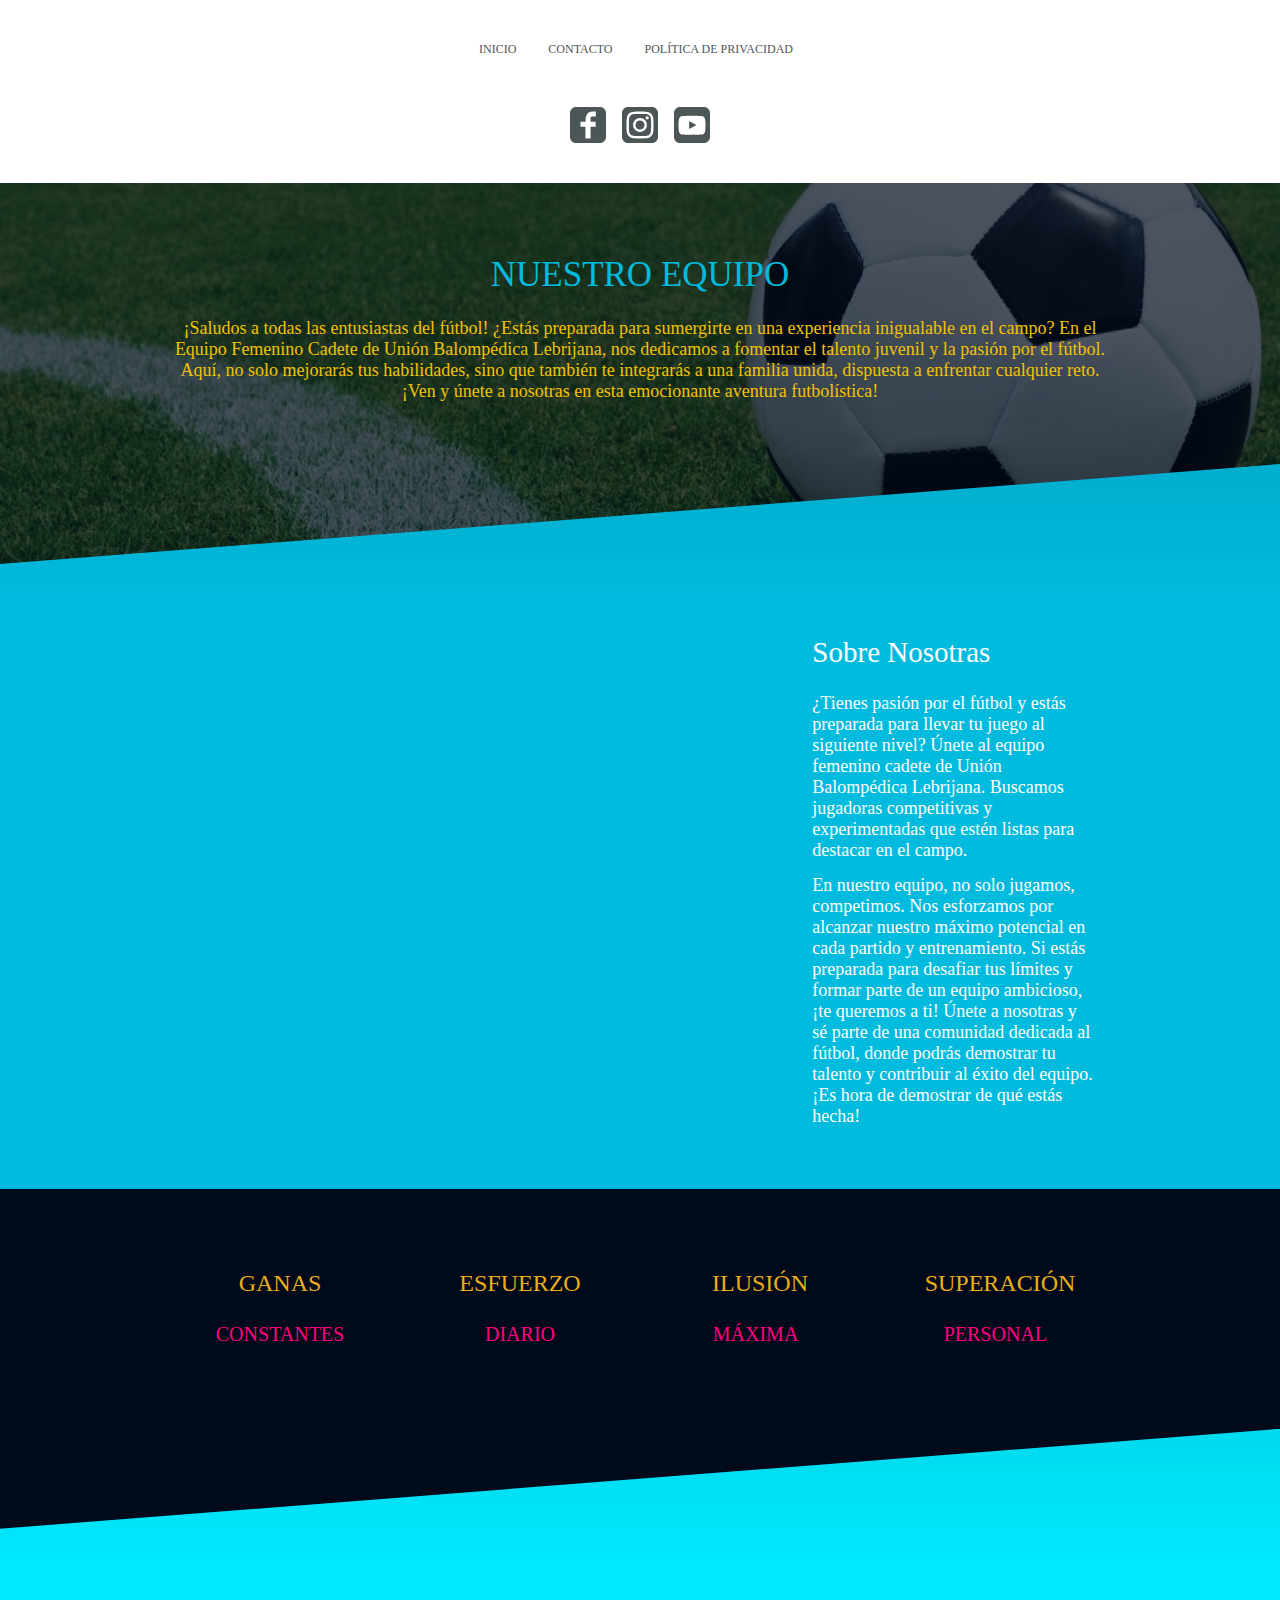
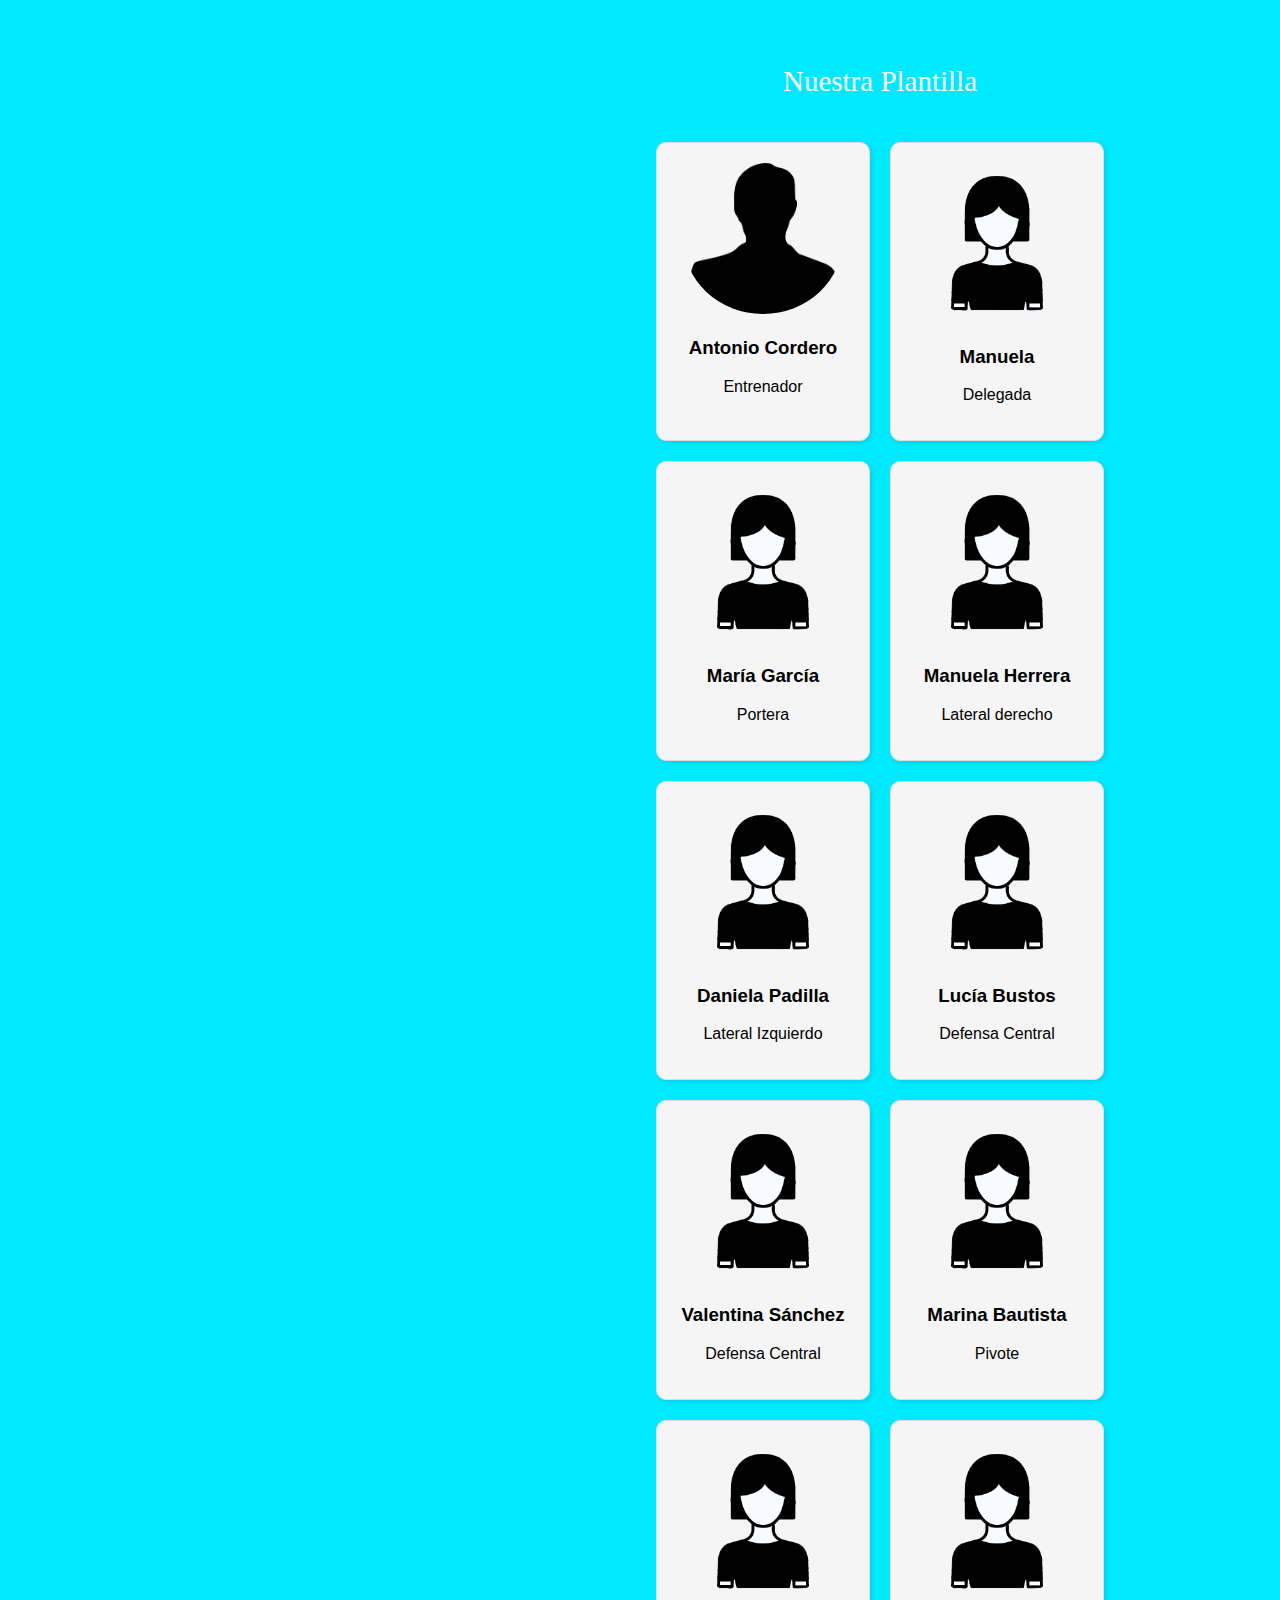
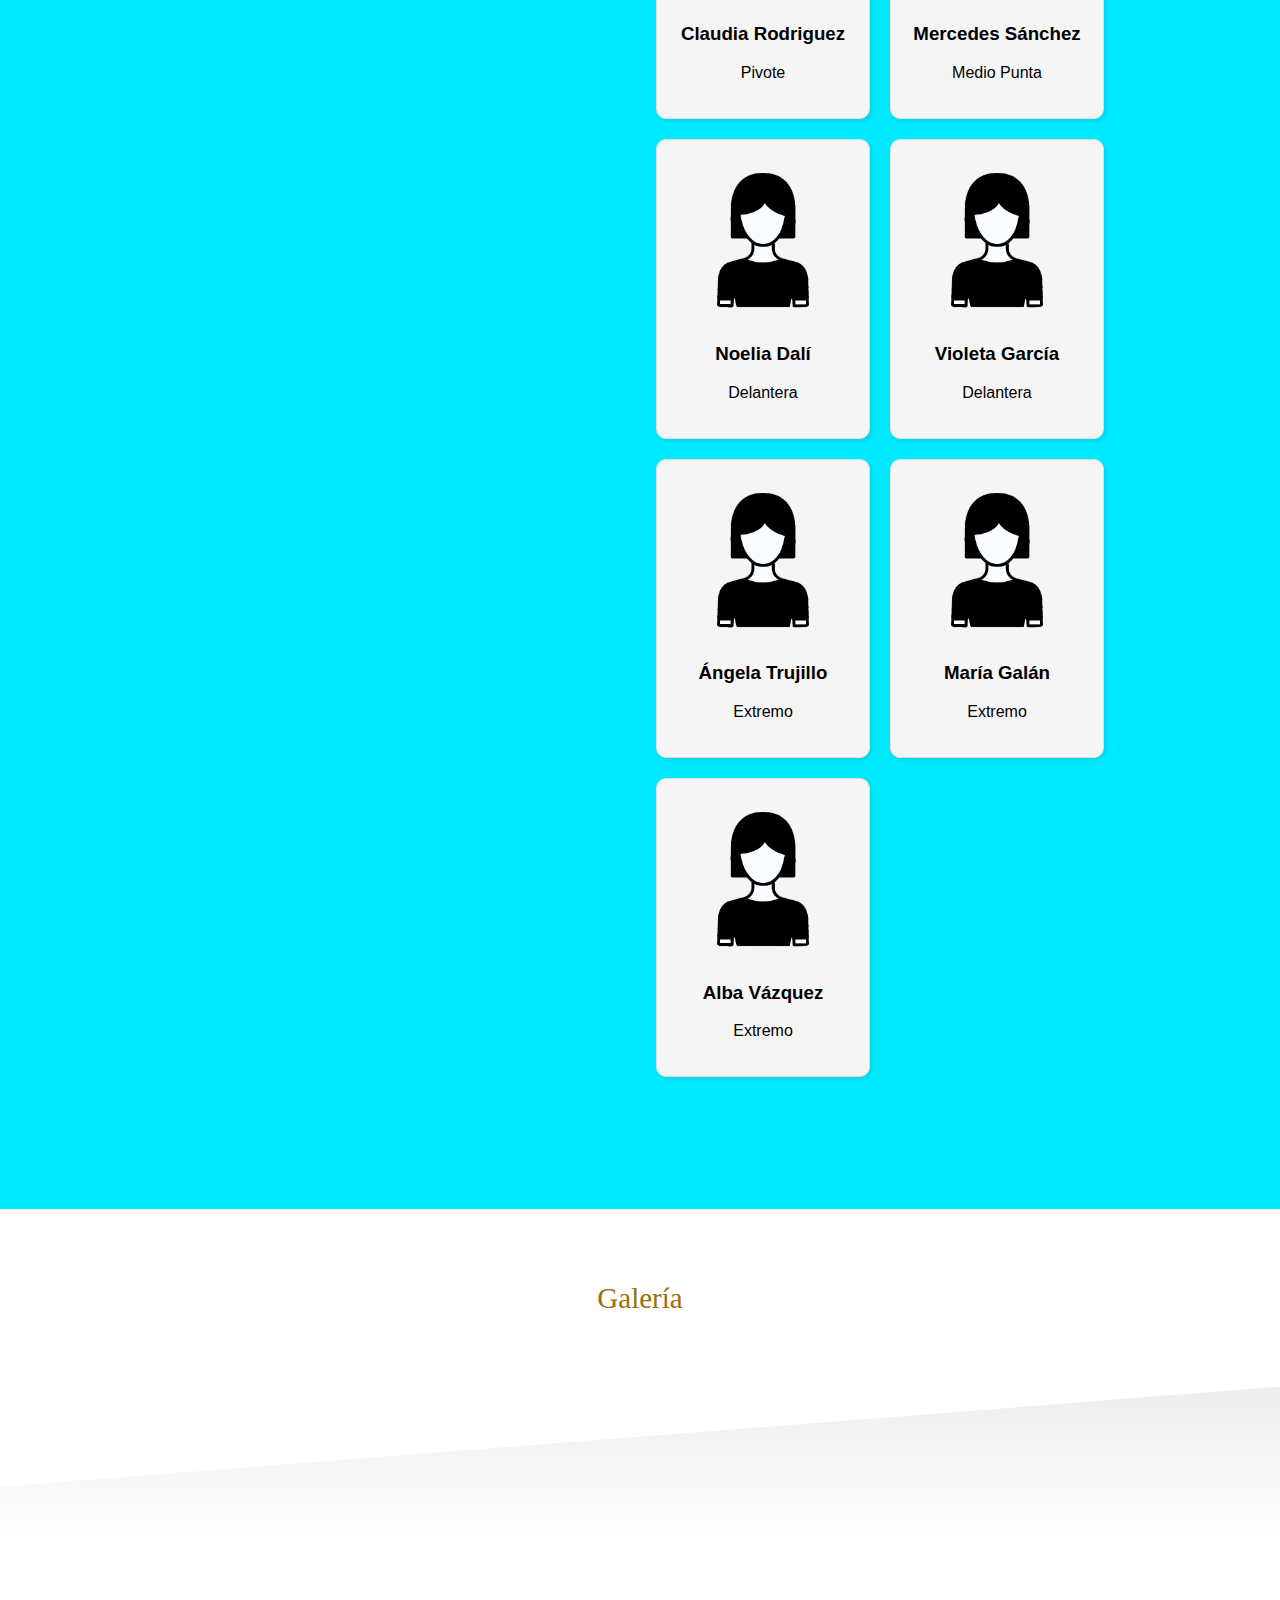
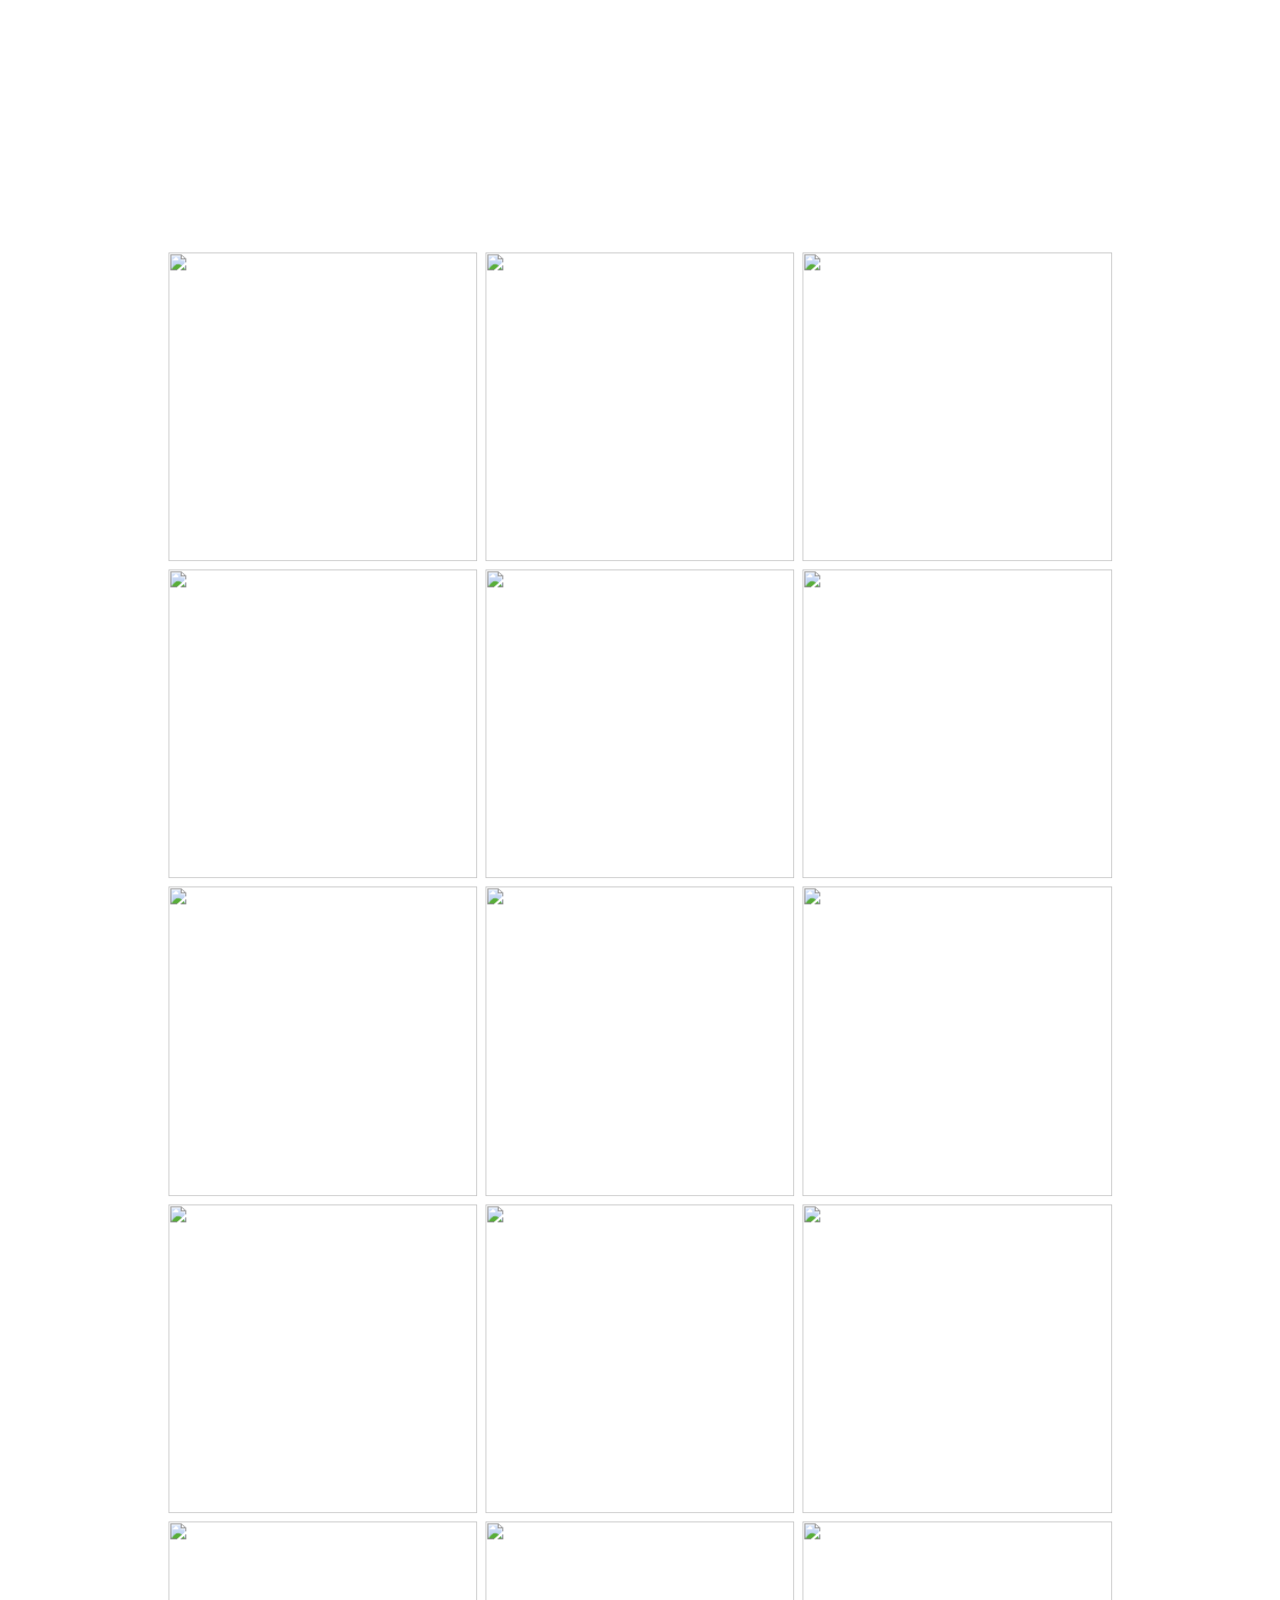
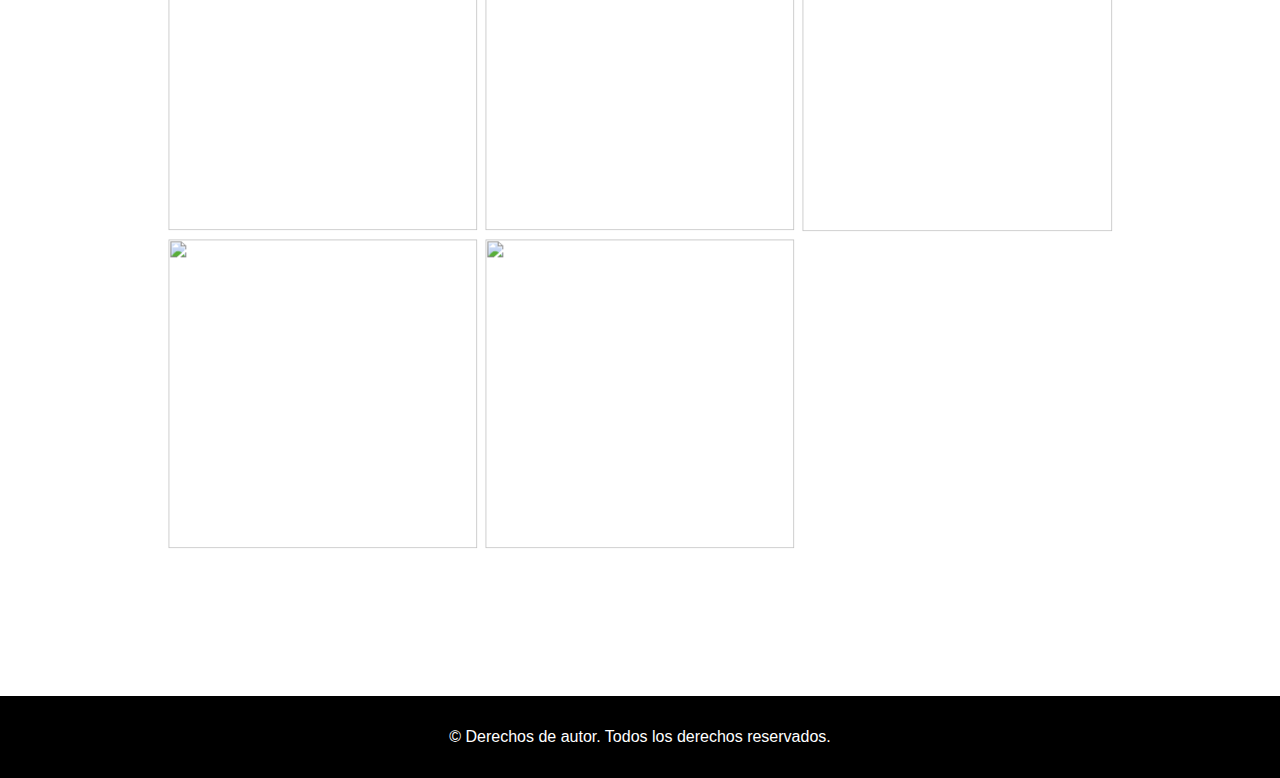
==== commit 03282d97: "Add files via upload" ====
--- a/index.html
+++ b/index.html
@@ -5,7 +5,7 @@
         <meta charset="UTF-8"/>
         <meta name="viewport" content="width=device-width, initial-scale=1"/>
         <link rel="profile" href="https://gmpg.org/xfn/11"/>
-        <title>Quiénes somos</title>
+        <title>Cadete femenino UBL</title>
         <link rel="icon" href="fotos/escudo.png">
         <meta name='robots' content='max-image-preview:large'/>
         <link rel="alternate" type="application/rss+xml" title=" &raquo; Feed" href="https://www.cdsamcam.es/feed/"/>
@@ -89,6 +89,83 @@
                 bottom: 0;
                 width: 100%;
             }
+
+             /* Estilos para todo el body */
+            body {
+                margin: 0;
+                padding: 0;
+                font-family: Arial, sans-serif;
+                box-sizing: border-box;
+                width: 100%;
+                overflow-x: hidden; /* Para evitar el desplazamiento horizontal */
+            }
+
+            /* Estilo del contenedor general */
+            .full-width-section {
+                width: 100%;
+                padding: 20px 0;
+            }
+
+            /* Ejemplo de color de fondo para una sección */
+            .section-background {
+                color: white; /* Texto en blanco para mayor contraste */
+            }
+
+            /* Estilo del contenido de las secciones */
+            .container {
+                max-width: 1200px; /* Limita el ancho del contenido */
+                margin: 0 auto; /* Centra el contenido en pantallas grandes */
+                padding: 0 20px; /* Añade algo de espacio lateral */
+            }
+
+            /* Estilos del grid de las fotos (team-grid) */
+            #team-grid {
+                display: grid;
+                grid-template-columns: repeat(2, 1fr); /* Dos columnas por defecto */
+                gap: 20px;
+                width: 100%;
+                padding: 20px 0; /* Espaciado interno */
+            }
+
+            .player-card {
+                text-align: center;
+                border: 1px solid #ddd;
+                padding: 20px;
+                border-radius: 10px;
+                box-shadow: 2px 2px 5px rgba(0, 0, 0, 0.1);
+                background-color: whitesmoke;
+            }
+
+            .player-card img {
+                max-width: 10em;
+                border-radius: 50%;
+            }
+
+            /* Media queries para pantallas más pequeñas como tablets */
+            @media (max-width: 880px) {
+                #team-grid {
+                    grid-template-columns: 1fr; /* Cambia a una columna en tablets */
+                }
+
+                .player-card img {
+                    max-width: 10em; /* Ajustamos el tamaño de las imágenes */
+                }
+            }
+
+            /* Media queries para móviles */
+            @media (max-width: 480px) {
+                .container {
+                    padding: 0 10px; /* Menor padding lateral en móviles */
+                }
+
+                #team-grid {
+                    grid-template-columns: 1fr; /* Una columna en móviles */
+                }
+
+                .player-card img {
+                    max-width: 10em; /* Reducimos aún más el tamaño de las imágenes */
+                }
+            }
         </style>
         <link rel='stylesheet' id='wp-block-library-css' href='https://www.cdsamcam.es/wp-includes/css/dist/block-library/style.min.css?ver=6.2.6' media='all'/>
         <link rel='stylesheet' id='classic-theme-styles-css' href='https://www.cdsamcam.es/wp-includes/css/classic-themes.min.css?ver=6.2.6' media='all'/>
@@ -423,10 +500,6 @@
             }
         </style>
         <link rel='stylesheet' id='gox-style-0-css' href='Estilos/Estilo_index.css' media='all'/>
-        <link rel="canonical" href="https://www.cdsamcam.es/quienes-somos/"/>
-        <link rel='shortlink' href='https://www.cdsamcam.es/?p=749'/>
-        <link rel="alternate" type="application/json+oembed" href="https://www.cdsamcam.es/wp-json/oembed/1.0/embed?url=https%3A%2F%2Fwww.cdsamcam.es%2Fquienes-somos%2F"/>
-        <link rel="alternate" type="text/xml+oembed" href="https://www.cdsamcam.es/wp-json/oembed/1.0/embed?url=https%3A%2F%2Fwww.cdsamcam.es%2Fquienes-somos%2F&#038;format=xml"/>
         <script>
             window.goxwpDeployment = true;
         </script>
@@ -2559,6 +2632,119 @@
                     </div>
                 </div>
 
+                <div data-zone-type="content" class="section section-root section-geometry section-geometry-rectangle" data-shape="rectangle" style="--heading-color-h1:#ffffff;--font-family-h1:BioRhyme;--font-size-h1:35px;--font-weight-h1:normal;--word-wrap-h1:break-word;--overflow-wrap-h1:break-word;--font-style-h1:normal;--text-decoration-h1:none;--heading-color-h2:#ffffff;--font-family-h2:BioRhyme;--font-size-h2:29px;--font-weight-h2:normal;--word-wrap-h2:break-word;--overflow-wrap-h2:break-word;--font-style-h2:normal;--text-decoration-h2:none;--heading-color-h3:#ffffff;--font-family-h3:BioRhyme;--font-size-h3:24px;--font-weight-h3:normal;--word-wrap-h3:break-word;--overflow-wrap-h3:break-word;--font-style-h3:normal;--text-decoration-h3:none;--heading-color-h4:#ffffff;--font-family-h4:BioRhyme;--font-size-h4:20px;--font-weight-h4:normal;--word-wrap-h4:break-word;--overflow-wrap-h4:break-word;--font-style-h4:normal;--text-decoration-h4:none;--heading-color-h5:#ffffff;--font-family-h5:BioRhyme;--font-size-h5:16px;--font-weight-h5:normal;--word-wrap-h5:break-word;--overflow-wrap-h5:break-word;--font-style-h5:normal;--text-decoration-h5:none;--heading-color-h6:#ffffff;--font-family-h6:BioRhyme;--font-size-h6:14px;--font-weight-h6:normal;--word-wrap-h6:break-word;--overflow-wrap-h6:break-word;--font-style-h6:normal;--text-decoration-h6:none;--text-container-color:#ffffff;--text-container-anchor-color:#ffffff;--font-family:Cabin;--font-size:14px;--font-weight:normal;--word-wrap:break-word;--overflow-wrap:break-word;--font-style:normal;--text-decoration:none">
+                    <div style="background-color:#00eaff" class="section-inner section-edge18Inner" data-styled-section-id="68b72bc5-b387-48b2-b7db-6e8973f9c035"></div>
+                    <div class="section-content">
+                        <div class="grid-row-root grid-row-has-rows grid-row-top-level grid-row-0446c0db-044c-499b-acd4-7ff361f6a16f" data-top-level="true" style="padding-top:80px;padding-bottom:80px;--grid-row-no-full-width:960px;--grid-row-spacing-unit:8px;--grid-row-top-level-padding:16px;--grid-row-top-level-padding-lg:8px">
+                            <div class="grid-row-root grid-row-has-columns grid-row-non-full-width" style="--grid-row-no-full-width:960px;--grid-row-spacing-unit:8px;--grid-row-top-level-padding:16px;--grid-row-top-level-padding-lg:8px">
+                                <div class="grid-column-root grid-column-small-12 grid-column-medium-6 grid-column-large-6" style="--grid-column-spacing-unit:8px;--grid-column-vertical-spacing:16px">
+                                    <div class="grid-row-root grid-row-has-columns grid-row-full-width" style="--grid-row-no-full-width:960px;--grid-row-spacing-unit:8px;--grid-row-top-level-padding:16px;--grid-row-top-level-padding-lg:8px">
+                                        <div class="grid-column-root grid-column-small-12 grid-column-medium-12 grid-column-large-12" style="--grid-column-spacing-unit:8px;--grid-column-vertical-spacing:16px">
+                                            
+                                        </div>
+                                    </div>
+                                    <div class="grid-row-root grid-row-has-columns grid-row-full-width" style="--grid-row-no-full-width:960px;--grid-row-spacing-unit:8px;--grid-row-top-level-padding:16px;--grid-row-top-level-padding-lg:8px">
+                                        
+                                        
+                                    </div>
+                                </div>
+                                <div class="grid-column-root grid-column-small-12 grid-column-medium-6 grid-column-large-6" style="--grid-column-spacing-unit:8px;--grid-column-vertical-spacing:16px">
+                                    <div class="grid-row-root grid-row-has-columns grid-row-full-width" style="--grid-row-no-full-width:960px;--grid-row-spacing-unit:8px;--grid-row-top-level-padding:16px;--grid-row-top-level-padding-lg:8px">
+                                        <div class="grid-column-root grid-column-small-12 grid-column-medium-12 grid-column-large-12" style="--grid-column-spacing-unit:8px;--grid-column-vertical-spacing:16px">
+                                            <div style="--margin-top:0px;--margin-bottom:8px;--margin-left:0px;--margin-right:0px" class="module-container-custom module-container-root">
+                                                <div class="heading-module-559acd0a-713e-45c1-b2c9-6dac7c6ee74f">
+                                                    <div class="heading-root">
+                                                        <h2 style="text-align: center;">Nuestra Plantilla</h2>
+                                                    </div>
+                                                </div>
+                                            </div>
+                                            <section id="equipo">
+                                                <div class="player-grid" id="team-grid">
+                                                    <div class="player-card animate">
+                                                        <img src="fotos/silueta-hombre.png" alt="Jugador">
+                                                        <h3>Antonio Cordero</h3>
+                                                        <p>Entrenador</p>
+                                                    </div>
+                                                    <div class="player-card animate">
+                                                        <img src="fotos/mujer.png" alt="Jugador">
+                                                        <h3>Manuela</h3>
+                                                        <p>Delegada</p>
+                                                    </div>
+                                                    <div class="player-card animate">
+                                                        <img src="fotos/mujer.png" alt="Jugador">
+                                                        <h3>María García</h3>
+                                                        <p>Portera</p>
+                                                    </div>
+                                                    <div class="player-card animate">
+                                                        <img src="fotos/mujer.png" alt="Jugador">
+                                                        <h3>Manuela Herrera</h3>
+                                                        <p>Lateral derecho</p>
+                                                    </div>
+                                                    <div class="player-card animate">
+                                                        <img src="fotos/mujer.png" alt="Jugador">
+                                                        <h3>Daniela Padilla</h3>
+                                                        <p>Lateral Izquierdo</p>
+                                                    </div>
+                                                    <div class="player-card animate">
+                                                        <img src="fotos/mujer.png" alt="Jugador">
+                                                        <h3>Lucía Bustos</h3>
+                                                        <p>Defensa Central</p>
+                                                    </div>
+                                                    <div class="player-card animate">
+                                                        <img src="fotos/mujer.png" alt="Jugador">
+                                                        <h3>Valentina Sánchez</h3>
+                                                        <p>Defensa Central</p>
+                                                    </div>
+                                                    <div class="player-card animate">
+                                                        <img src="fotos/mujer.png" alt="Jugador">
+                                                        <h3>Marina Bautista</h3>
+                                                        <p>Pivote</p>
+                                                    </div>
+                                                    <div class="player-card animate">
+                                                        <img src="fotos/mujer.png" alt="Jugador">
+                                                        <h3>Claudia Rodriguez</h3>
+                                                        <p>Pivote</p>
+                                                    </div>
+                                                    <div class="player-card animate">
+                                                        <img src="fotos/mujer.png" alt="Jugador">
+                                                        <h3>Mercedes Sánchez</h3>
+                                                        <p>Medio Punta</p>
+                                                    </div>
+                                                    <div class="player-card animate">
+                                                        <img src="fotos/mujer.png" alt="Jugador">
+                                                        <h3>Noelia Dalí</h3>
+                                                        <p>Delantera</p>
+                                                    </div>
+                                                    <div class="player-card animate">
+                                                        <img src="fotos/mujer.png" alt="Jugador">
+                                                        <h3>Violeta García</h3>
+                                                        <p>Delantera</p>
+                                                    </div>
+                                                    <div class="player-card animate">
+                                                        <img src="fotos/mujer.png" alt="Jugador">
+                                                        <h3>Ángela Trujillo</h3>
+                                                        <p>Extremo</p>
+                                                    </div>
+                                                    <div class="player-card animate">
+                                                        <img src="fotos/mujer.png" alt="Jugador">
+                                                        <h3>María Galán</h3>
+                                                        <p>Extremo</p>
+                                                    </div>
+                                                    <div class="player-card animate">
+                                                        <img src="fotos/mujer.png" alt="Jugador">
+                                                        <h3>Alba Vázquez</h3>
+                                                        <p>Extremo</p>
+                                                    </div>
+                                                </div>
+                                            </section>
+                                    </div>      
+                                </div>
+                            </div>
+                        </div>
+                    </div>
+                </div>
+
+
                 <div data-zone-type="content" class="section section-root section-geometry section-geometry-slanted" data-shape="slanted" style="--heading-color-h1:#99700a;--font-family-h1:BioRhyme;--font-size-h1:35px;--font-weight-h1:normal;--word-wrap-h1:break-word;--overflow-wrap-h1:break-word;--font-style-h1:normal;--text-decoration-h1:none;--heading-color-h2:#99700a;--font-family-h2:BioRhyme;--font-size-h2:29px;--font-weight-h2:normal;--word-wrap-h2:break-word;--overflow-wrap-h2:break-word;--font-style-h2:normal;--text-decoration-h2:none;--heading-color-h3:#99700a;--font-family-h3:BioRhyme;--font-size-h3:24px;--font-weight-h3:normal;--word-wrap-h3:break-word;--overflow-wrap-h3:break-word;--font-style-h3:normal;--text-decoration-h3:none;--heading-color-h4:#99700a;--font-family-h4:BioRhyme;--font-size-h4:20px;--font-weight-h4:normal;--word-wrap-h4:break-word;--overflow-wrap-h4:break-word;--font-style-h4:normal;--text-decoration-h4:none;--heading-color-h5:#4D5656;--font-family-h5:BioRhyme;--font-size-h5:16px;--font-weight-h5:normal;--word-wrap-h5:break-word;--overflow-wrap-h5:break-word;--font-style-h5:normal;--text-decoration-h5:none;--heading-color-h6:#4D5656;--font-family-h6:BioRhyme;--font-size-h6:14px;--font-weight-h6:normal;--word-wrap-h6:break-word;--overflow-wrap-h6:break-word;--font-style-h6:normal;--text-decoration-h6:none;--text-container-color:#4D5656;--text-container-anchor-color:#99700a;--font-family:Cabin;--font-size:14px;--font-weight:normal;--word-wrap:break-word;--overflow-wrap:break-word;--font-style:normal;--text-decoration:none">
                     <div style="background-color:#ffffff;color:#4D5656" class="section-inner section-edge18Inner" data-styled-section-id="2ea60017-3cad-4e75-8562-a7c58fa587e2"></div>
                     <div class="section-content">
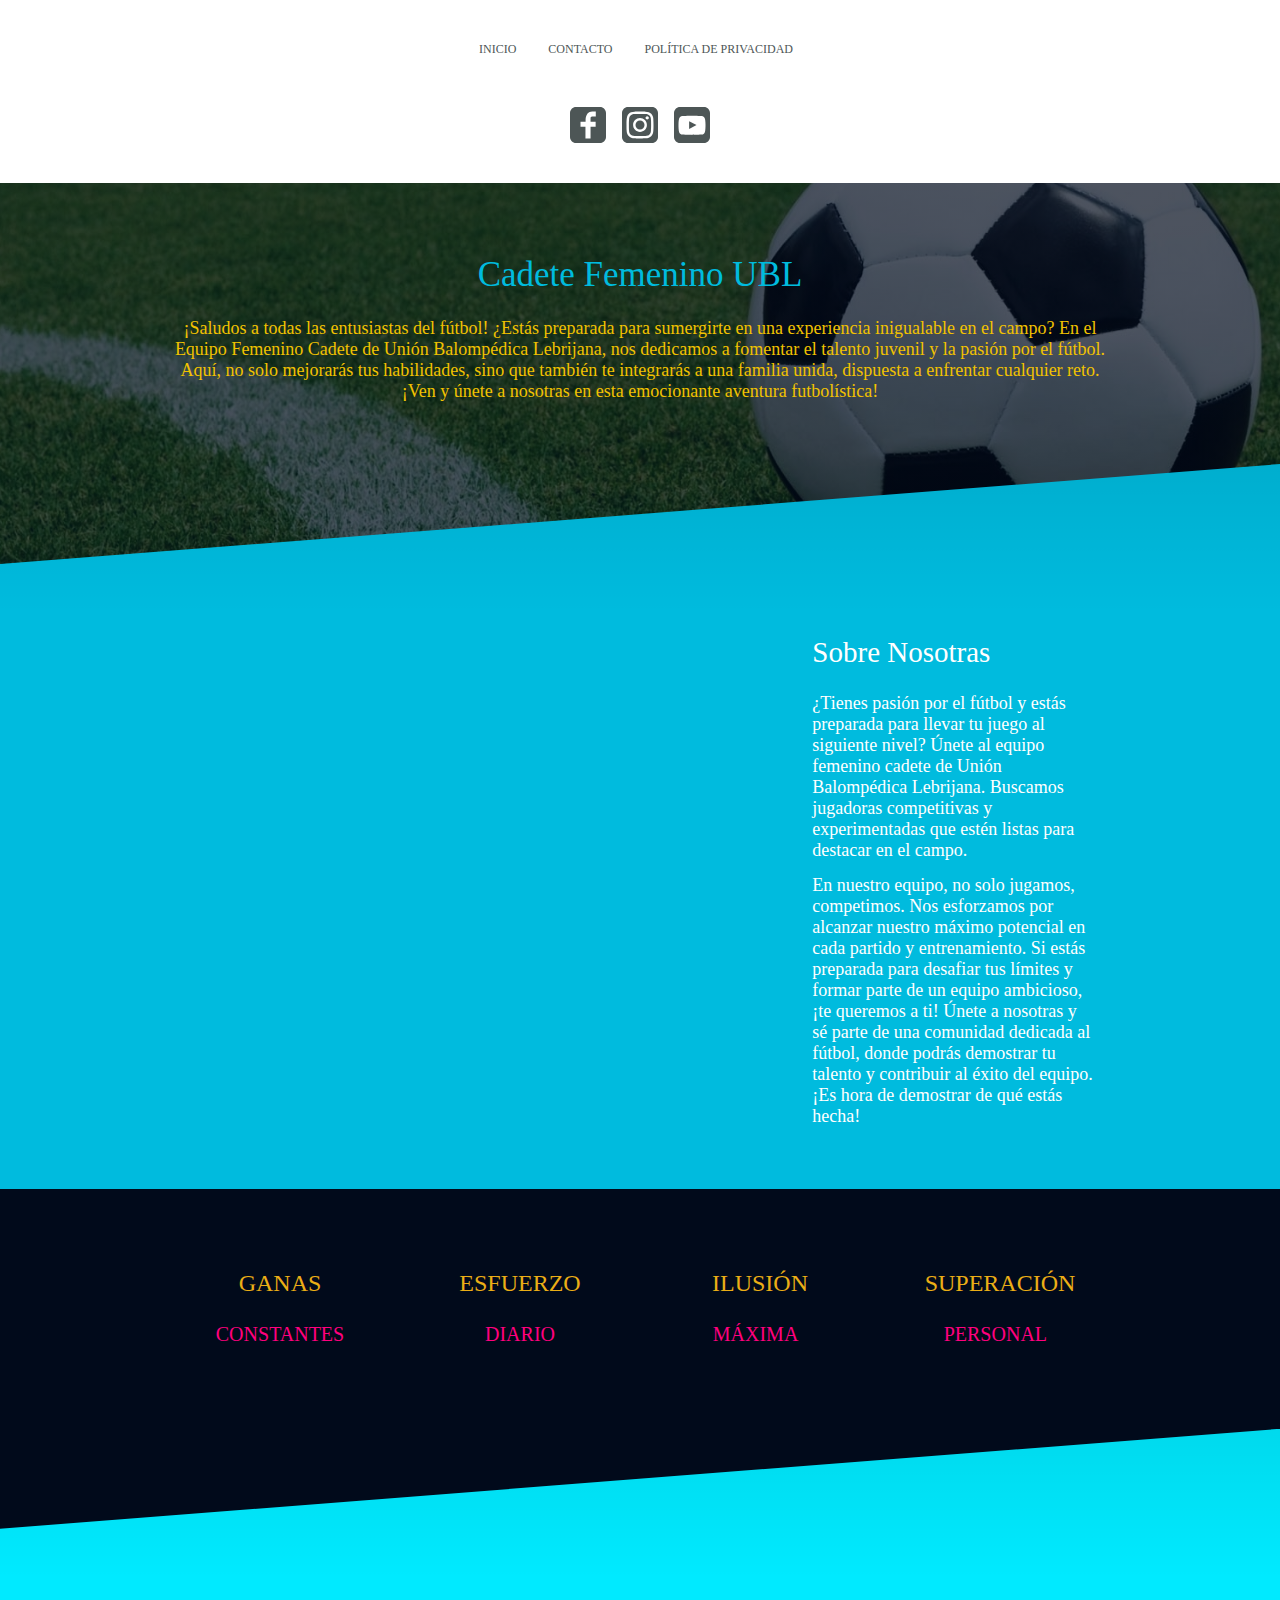
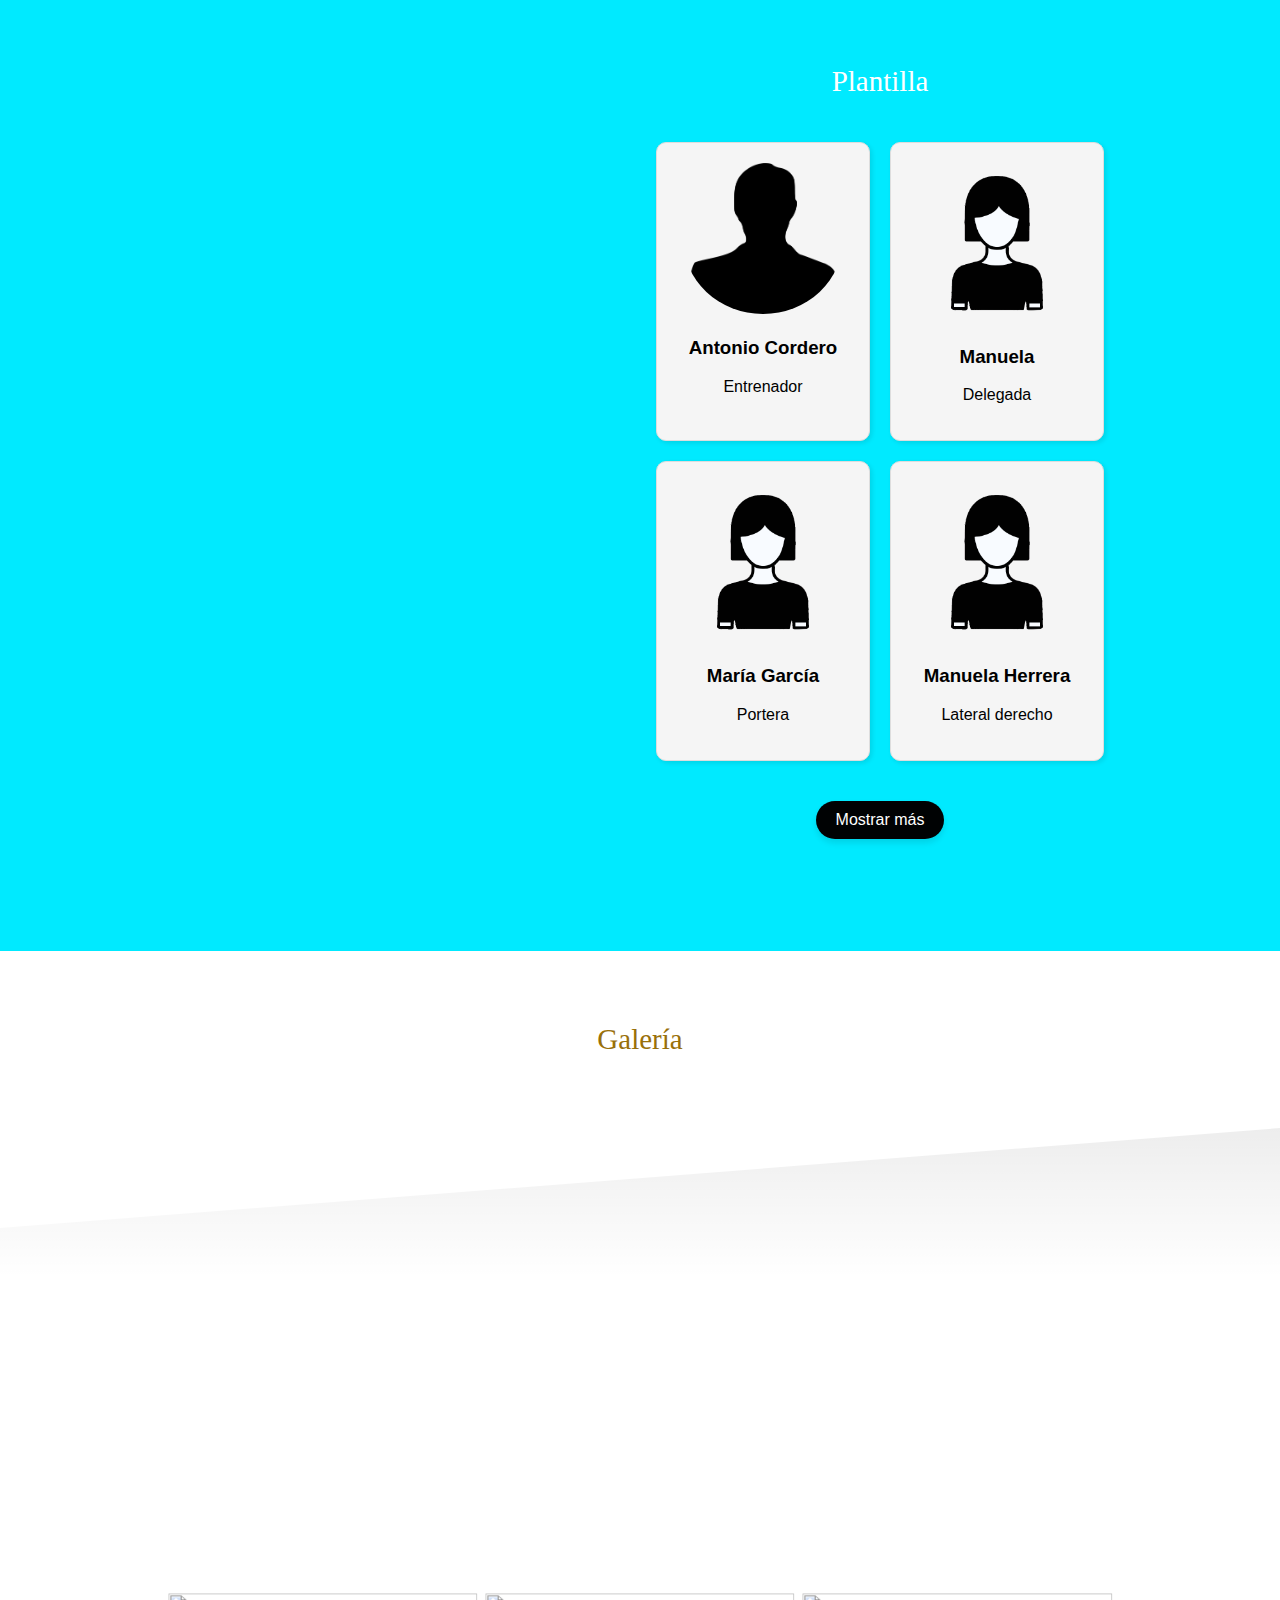
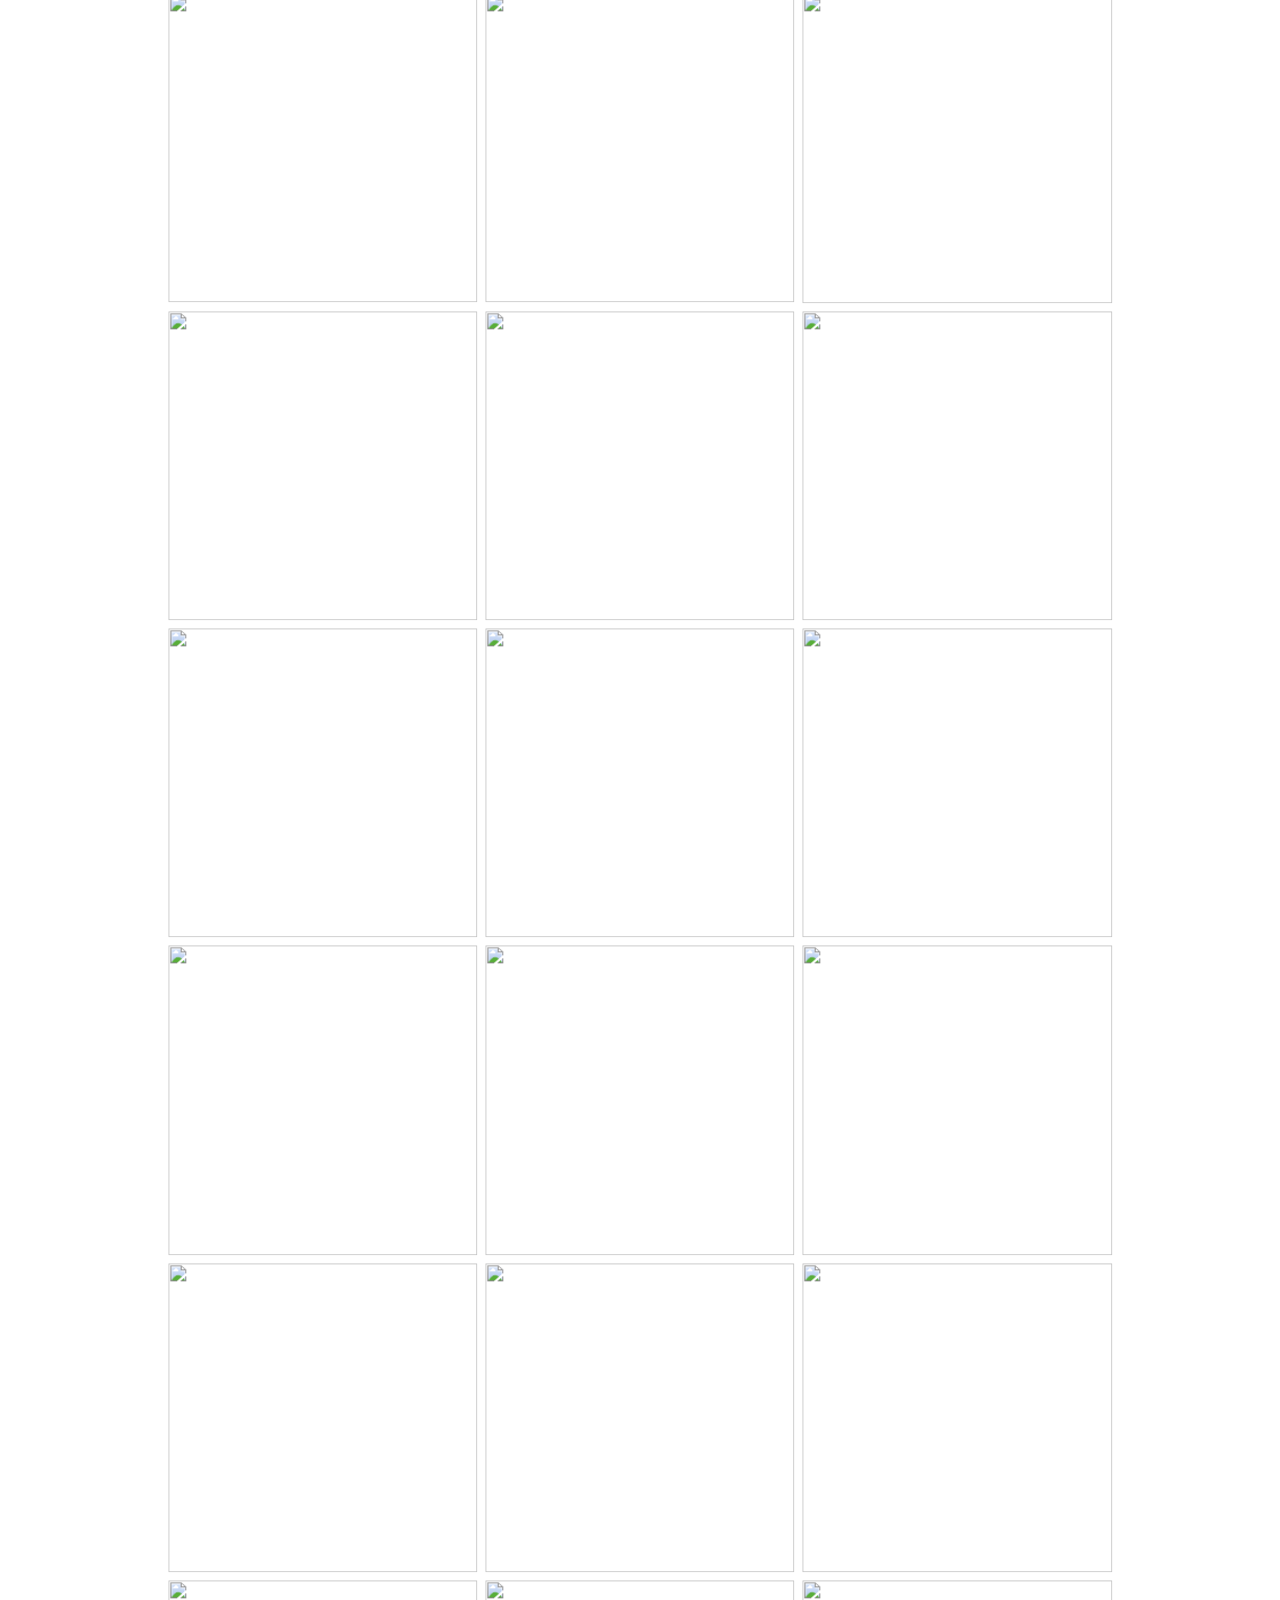
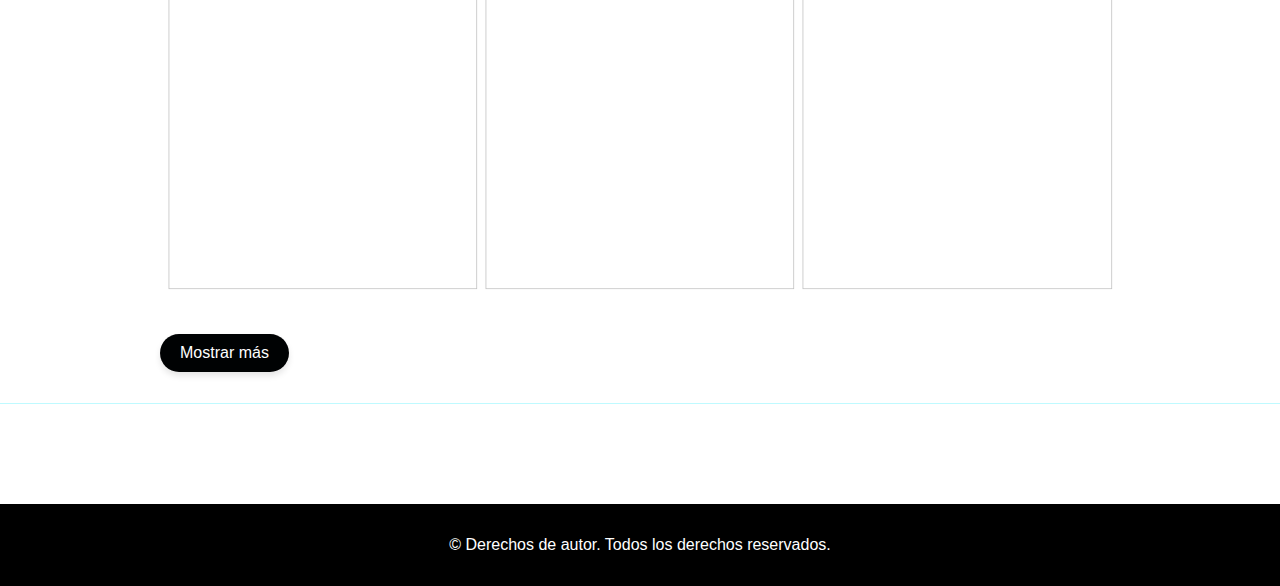
==== commit 20edce68: "Add files via upload" ====
--- a/index.html
+++ b/index.html
@@ -141,6 +141,70 @@
                 border-radius: 50%;
             }
 
+            .hidden {
+                display: none;
+            }
+
+            .oculto {
+                display: none;
+            }
+
+            .button-container {
+                display: flex;
+                justify-content: center;
+                margin-top: 20px;
+            }
+
+            #show-more-btn {
+                background-color: #000203; /* Color de fondo */
+                color: white; /* Color del texto */
+                border: none; /* Sin borde */
+                border-radius: 25px; /* Bordes redondeados */
+                padding: 10px 20px; /* Espaciado interior */
+                font-size: 16px; /* Tamaño del texto */
+                cursor: pointer; /* Mano al pasar el ratón */
+                box-shadow: 0px 4px 6px rgba(0, 0, 0, 0.1); /* Sombra ligera */
+                transition: background-color 0.3s ease, transform 0.2s ease; /* Transiciones */
+            }
+
+            #show-more-btn:hover {
+                background-color: #fffb00; /* Color al pasar el ratón */
+                transform: scale(1.05); /* Efecto de zoom al hacer hover */
+                color: black;
+            }
+
+            #show-more-btn:active {
+                transform: scale(0.95); /* Efecto al hacer clic */
+            }
+
+            .button-fotos {
+                display: flex;
+                justify-content: center;
+                margin-top: 20px;
+            }
+
+            #masFotos {
+                background-color: #000203; /* Color de fondo */
+                color: white; /* Color del texto */
+                border: none; /* Sin borde */
+                border-radius: 25px; /* Bordes redondeados */
+                padding: 10px 20px; /* Espaciado interior */
+                font-size: 16px; /* Tamaño del texto */
+                cursor: pointer; /* Mano al pasar el ratón */
+                box-shadow: 0px 4px 6px rgba(0, 0, 0, 0.1); /* Sombra ligera */
+                transition: background-color 0.3s ease, transform 0.2s ease; /* Transiciones */
+            }
+
+            #masFotos:hover {
+                background-color: #00bbde; /* Color al pasar el ratón */
+                transform: scale(1.05); /* Efecto de zoom al hacer hover */
+                color: black;
+            }
+
+            #masFotos:active {
+                transform: scale(0.95); /* Efecto al hacer clic */
+            }
+
             /* Media queries para pantallas más pequeñas como tablets */
             @media (max-width: 880px) {
                 #team-grid {
@@ -159,11 +223,11 @@
                 }
 
                 #team-grid {
-                    grid-template-columns: 1fr; /* Una columna en móviles */
+                    grid-template-columns: 1fr 1fr; /* Dos columnas en pantallas más grandes */
                 }
 
                 .player-card img {
-                    max-width: 10em; /* Reducimos aún más el tamaño de las imágenes */
+                    max-width: 5em; /* Reducimos aún más el tamaño de las imágenes */
                 }
             }
         </style>
@@ -2389,7 +2453,7 @@
                                             </div>
                                             <ul class="navigation-list">
                                                 <li data-page-id="d56f3cee-9e1c-4ffa-9aa9-90111b06de5a" class="navigation-item navigation-fill-filled navigation-shape-smooth navigation-label-small">
-                                                    <a href="index.html" data-navigation-anchor="true">INICIO</a>
+                                                    <a href="https://cadetefemeninoubl.club/" data-navigation-anchor="true">INICIO</a>
                                                 </li>
                                                 <li data-page-id="51ef929c-7a14-4494-bb4f-6def683df1e6" class="navigation-item navigation-fill-filled navigation-shape-smooth navigation-label-small">
                                                     <a href="contacto.html" data-navigation-anchor="true">CONTACTO</a>
@@ -2466,7 +2530,7 @@
                                             <div class="heading-module-e3a44b51-227a-477a-8cc8-b83bff414a9e">
                                                 <div class="heading-root">
                                                     <h1 style="text-align:center">
-                                                        <span class="theming-custom" style="color:#00bbde;">NUESTRO EQUIPO</span>
+                                                        <span class="theming-custom" style="color:#00bbde;">Cadete Femenino UBL</span>
                                                     </h1>
                                                 </div>
                                             </div>
@@ -2529,7 +2593,6 @@
 
                                                                         ¡Es hora de demostrar de qué estás hecha!</span>
                                                                 </p>
-                                                                
                                                             </div>
                                                         </div>
                                                     </div>
@@ -2644,8 +2707,6 @@
                                         </div>
                                     </div>
                                     <div class="grid-row-root grid-row-has-columns grid-row-full-width" style="--grid-row-no-full-width:960px;--grid-row-spacing-unit:8px;--grid-row-top-level-padding:16px;--grid-row-top-level-padding-lg:8px">
-                                        
-                                        
                                     </div>
                                 </div>
                                 <div class="grid-column-root grid-column-small-12 grid-column-medium-6 grid-column-large-6" style="--grid-column-spacing-unit:8px;--grid-column-vertical-spacing:16px">
@@ -2654,7 +2715,7 @@
                                             <div style="--margin-top:0px;--margin-bottom:8px;--margin-left:0px;--margin-right:0px" class="module-container-custom module-container-root">
                                                 <div class="heading-module-559acd0a-713e-45c1-b2c9-6dac7c6ee74f">
                                                     <div class="heading-root">
-                                                        <h2 style="text-align: center;">Nuestra Plantilla</h2>
+                                                        <h2 style="text-align: center;">Plantilla</h2>
                                                     </div>
                                                 </div>
                                             </div>
@@ -2680,63 +2741,67 @@
                                                         <h3>Manuela Herrera</h3>
                                                         <p>Lateral derecho</p>
                                                     </div>
-                                                    <div class="player-card animate">
+                                                    <div class="player-card hidden">
                                                         <img src="fotos/mujer.png" alt="Jugador">
                                                         <h3>Daniela Padilla</h3>
                                                         <p>Lateral Izquierdo</p>
                                                     </div>
-                                                    <div class="player-card animate">
+                                                    <div class="player-card hidden">
                                                         <img src="fotos/mujer.png" alt="Jugador">
                                                         <h3>Lucía Bustos</h3>
                                                         <p>Defensa Central</p>
                                                     </div>
-                                                    <div class="player-card animate">
+                                                    <div class="player-card hidden">
                                                         <img src="fotos/mujer.png" alt="Jugador">
                                                         <h3>Valentina Sánchez</h3>
                                                         <p>Defensa Central</p>
                                                     </div>
-                                                    <div class="player-card animate">
+                                                    <div class="player-card hidden">
                                                         <img src="fotos/mujer.png" alt="Jugador">
                                                         <h3>Marina Bautista</h3>
                                                         <p>Pivote</p>
                                                     </div>
-                                                    <div class="player-card animate">
+                                                    <div class="player-card hidden">
                                                         <img src="fotos/mujer.png" alt="Jugador">
                                                         <h3>Claudia Rodriguez</h3>
                                                         <p>Pivote</p>
                                                     </div>
-                                                    <div class="player-card animate">
+                                                    <div class="player-card hidden">
                                                         <img src="fotos/mujer.png" alt="Jugador">
                                                         <h3>Mercedes Sánchez</h3>
                                                         <p>Medio Punta</p>
                                                     </div>
-                                                    <div class="player-card animate">
+                                                    <div class="player-card hidden">
                                                         <img src="fotos/mujer.png" alt="Jugador">
                                                         <h3>Noelia Dalí</h3>
                                                         <p>Delantera</p>
                                                     </div>
-                                                    <div class="player-card animate">
+                                                    <div class="player-card hidden">
                                                         <img src="fotos/mujer.png" alt="Jugador">
                                                         <h3>Violeta García</h3>
                                                         <p>Delantera</p>
                                                     </div>
-                                                    <div class="player-card animate">
+                                                    <div class="player-card hidden">
                                                         <img src="fotos/mujer.png" alt="Jugador">
                                                         <h3>Ángela Trujillo</h3>
                                                         <p>Extremo</p>
                                                     </div>
-                                                    <div class="player-card animate">
+                                                    <div class="player-card hidden">
                                                         <img src="fotos/mujer.png" alt="Jugador">
                                                         <h3>María Galán</h3>
                                                         <p>Extremo</p>
                                                     </div>
-                                                    <div class="player-card animate">
+                                                    <div class="player-card hidden">
                                                         <img src="fotos/mujer.png" alt="Jugador">
                                                         <h3>Alba Vázquez</h3>
                                                         <p>Extremo</p>
                                                     </div>
                                                 </div>
                                             </section>
+                                            <!-- Botón para mostrar más imágenes -->
+                                            <div class="button-container">
+                                                <button id="show-more-btn" onclick="toggleImages()">Mostrar más</button>
+                                            </div>
                                     </div>      
                                 </div>
                             </div>
@@ -2744,6 +2809,30 @@
                     </div>
                 </div>
 
+
+
+                <script>
+                    let showAll = false;
+                    
+                
+                    function toggleImages() {
+                        const hiddenCards = document.querySelectorAll('.player-card.hidden');
+                        const btn = document.getElementById('show-more-btn');
+                
+                        if (!showAll) {
+                            hiddenCards.forEach(card => card.style.display = 'block');
+                            btn.textContent = 'Mostrar menos';
+                        } else {
+                            hiddenCards.forEach(card => card.style.display = 'none');
+                            btn.textContent = 'Mostrar más';
+                        }
+                
+                        showAll = !showAll;
+                    }
+
+                    
+                </script>
+                
 
                 <div data-zone-type="content" class="section section-root section-geometry section-geometry-slanted" data-shape="slanted" style="--heading-color-h1:#99700a;--font-family-h1:BioRhyme;--font-size-h1:35px;--font-weight-h1:normal;--word-wrap-h1:break-word;--overflow-wrap-h1:break-word;--font-style-h1:normal;--text-decoration-h1:none;--heading-color-h2:#99700a;--font-family-h2:BioRhyme;--font-size-h2:29px;--font-weight-h2:normal;--word-wrap-h2:break-word;--overflow-wrap-h2:break-word;--font-style-h2:normal;--text-decoration-h2:none;--heading-color-h3:#99700a;--font-family-h3:BioRhyme;--font-size-h3:24px;--font-weight-h3:normal;--word-wrap-h3:break-word;--overflow-wrap-h3:break-word;--font-style-h3:normal;--text-decoration-h3:none;--heading-color-h4:#99700a;--font-family-h4:BioRhyme;--font-size-h4:20px;--font-weight-h4:normal;--word-wrap-h4:break-word;--overflow-wrap-h4:break-word;--font-style-h4:normal;--text-decoration-h4:none;--heading-color-h5:#4D5656;--font-family-h5:BioRhyme;--font-size-h5:16px;--font-weight-h5:normal;--word-wrap-h5:break-word;--overflow-wrap-h5:break-word;--font-style-h5:normal;--text-decoration-h5:none;--heading-color-h6:#4D5656;--font-family-h6:BioRhyme;--font-size-h6:14px;--font-weight-h6:normal;--word-wrap-h6:break-word;--overflow-wrap-h6:break-word;--font-style-h6:normal;--text-decoration-h6:none;--text-container-color:#4D5656;--text-container-anchor-color:#99700a;--font-family:Cabin;--font-size:14px;--font-weight:normal;--word-wrap:break-word;--overflow-wrap:break-word;--font-style:normal;--text-decoration:none">
                     <div style="background-color:#ffffff;color:#4D5656" class="section-inner section-edge18Inner" data-styled-section-id="2ea60017-3cad-4e75-8562-a7c58fa587e2"></div>
@@ -2784,6 +2873,7 @@
                                 <div class="grid-column-root grid-column-small-12 grid-column-medium-12 grid-column-large-12" style="--grid-column-spacing-unit:8px;--grid-column-vertical-spacing:16px">
                                     <div class="module-container-custom module-container-root">
                                         <div class="image-gallery-grid image-gallery-gridIE11" style="--image-gallery-grid-gap:8px;--image-gallery-grid-columns:3;--image-gallery-grid-rows:7;--image-gallery-grid-rows-IE:1fr 8px 1fr 8px 1fr 8px 1fr 8px 1fr 8px 1fr 8px 1fr;--image-gallery-grid-columns-IE:1fr 8px 1fr 8px 1fr;--image-gallery-grid-small-devices:2;--image-gallery-grid-row-small-devices:10;--image-gallery-masonry-max-width:unset" data-type="grid">
+                                            
                                             <div class="image-gallery-wrapper-item" style="-ms-grid-column:1;-ms-grid-row:1;--title-padding:4px 0;--title-margin:0;--title-display:none;--title-width:100%;--title-min-height:2.4em;--title-align-items:flex-start;--title-color:#4D5656;--font-family:Cabin;--font-size:14px;--font-weight:normal;--word-wrap:break-word;--overflow-wrap:break-word;--font-style:normal;--text-decoration:none;--title-justify-content:center;--span-overflow:hidden;--span-text-overflow:ellipsis;--span-white-space:nowrap;--span-line-height:1.4em;--span-width:90%;--span-height:1.4em;--span-margin-left:0;--span-margin-right:0;--span-text-align:center;--span-margin-top:4px;--span-margin-bottom:0;--image-gallery-grid-gap:8px">
                                                 <div class="image-gallery-wrapper-image">
                                                     <a href="fotos/atardecer.jpg" class="lightbox image-gallery-link" data-glightbox="type: image" data-gallery="60540e48-42d2-4b92-93e8-1d671e5715df">
@@ -2791,6 +2881,7 @@
                                                     </a>
                                                 </div>
                                             </div>
+
                                             <div class="image-gallery-wrapper-item" style="-ms-grid-column:3;-ms-grid-row:1;--title-padding:4px 0;--title-margin:0;--title-display:none;--title-width:100%;--title-min-height:2.4em;--title-align-items:flex-start;--title-color:#4D5656;--font-family:Cabin;--font-size:14px;--font-weight:normal;--word-wrap:break-word;--overflow-wrap:break-word;--font-style:normal;--text-decoration:none;--title-justify-content:center;--span-overflow:hidden;--span-text-overflow:ellipsis;--span-white-space:nowrap;--span-line-height:1.4em;--span-width:90%;--span-height:1.4em;--span-margin-left:0;--span-margin-right:0;--span-text-align:center;--span-margin-top:4px;--span-margin-bottom:0;--image-gallery-grid-gap:8px">
                                                 <div class="image-gallery-wrapper-image">
                                                     <a href="fotos/loro.png" class="lightbox image-gallery-link" data-glightbox="type: image" data-gallery="60540e48-42d2-4b92-93e8-1d671e5715df">
@@ -2798,6 +2889,7 @@
                                                     </a>
                                                 </div>
                                             </div>
+
                                             <div class="image-gallery-wrapper-item" style="-ms-grid-column:5;-ms-grid-row:1;--title-padding:4px 0;--title-margin:0;--title-display:none;--title-width:100%;--title-min-height:2.4em;--title-align-items:flex-start;--title-color:#4D5656;--font-family:Cabin;--font-size:14px;--font-weight:normal;--word-wrap:break-word;--overflow-wrap:break-word;--font-style:normal;--text-decoration:none;--title-justify-content:center;--span-overflow:hidden;--span-text-overflow:ellipsis;--span-white-space:nowrap;--span-line-height:1.4em;--span-width:90%;--span-height:1.4em;--span-margin-left:0;--span-margin-right:0;--span-text-align:center;--span-margin-top:4px;--span-margin-bottom:0;--image-gallery-grid-gap:8px">
                                                 <div class="image-gallery-wrapper-image">
                                                     <a href="fotos/flotr.jpg" class="lightbox image-gallery-link" data-glightbox="type: image" data-gallery="60540e48-42d2-4b92-93e8-1d671e5715df">
@@ -2805,6 +2897,7 @@
                                                     </a>
                                                 </div>
                                             </div>
+
                                             <div class="image-gallery-wrapper-item" style="-ms-grid-column:1;-ms-grid-row:3;--title-padding:4px 0;--title-margin:0;--title-display:none;--title-width:100%;--title-min-height:2.4em;--title-align-items:flex-start;--title-color:#4D5656;--font-family:Cabin;--font-size:14px;--font-weight:normal;--word-wrap:break-word;--overflow-wrap:break-word;--font-style:normal;--text-decoration:none;--title-justify-content:center;--span-overflow:hidden;--span-text-overflow:ellipsis;--span-white-space:nowrap;--span-line-height:1.4em;--span-width:90%;--span-height:1.4em;--span-margin-left:0;--span-margin-right:0;--span-text-align:center;--span-margin-top:4px;--span-margin-bottom:0;--image-gallery-grid-gap:8px">
                                                 <div class="image-gallery-wrapper-image">
                                                     <a href="/wp-content/uploads/go-x/u/4cea3299-5155-4914-923c-822c8b08d11e/atardecer.jpg" class="lightbox image-gallery-link" data-glightbox="type: image" data-gallery="60540e48-42d2-4b92-93e8-1d671e5715df">
@@ -2812,6 +2905,7 @@
                                                     </a>
                                                 </div>
                                             </div>
+
                                             <div class="image-gallery-wrapper-item" style="-ms-grid-column:3;-ms-grid-row:3;--title-padding:4px 0;--title-margin:0;--title-display:none;--title-width:100%;--title-min-height:2.4em;--title-align-items:flex-start;--title-color:#4D5656;--font-family:Cabin;--font-size:14px;--font-weight:normal;--word-wrap:break-word;--overflow-wrap:break-word;--font-style:normal;--text-decoration:none;--title-justify-content:center;--span-overflow:hidden;--span-text-overflow:ellipsis;--span-white-space:nowrap;--span-line-height:1.4em;--span-width:90%;--span-height:1.4em;--span-margin-left:0;--span-margin-right:0;--span-text-align:center;--span-margin-top:4px;--span-margin-bottom:0;--image-gallery-grid-gap:8px">
                                                 <div class="image-gallery-wrapper-image">
                                                     <a href="/wp-content/uploads/go-x/u/7b44f5bf-f9af-485a-bbe7-5543bc950763/atardecer.jpg" class="lightbox image-gallery-link" data-glightbox="type: image" data-gallery="60540e48-42d2-4b92-93e8-1d671e5715df">
@@ -2819,6 +2913,7 @@
                                                     </a>
                                                 </div>
                                             </div>
+
                                             <div class="image-gallery-wrapper-item" style="-ms-grid-column:5;-ms-grid-row:3;--title-padding:4px 0;--title-margin:0;--title-display:none;--title-width:100%;--title-min-height:2.4em;--title-align-items:flex-start;--title-color:#4D5656;--font-family:Cabin;--font-size:14px;--font-weight:normal;--word-wrap:break-word;--overflow-wrap:break-word;--font-style:normal;--text-decoration:none;--title-justify-content:center;--span-overflow:hidden;--span-text-overflow:ellipsis;--span-white-space:nowrap;--span-line-height:1.4em;--span-width:90%;--span-height:1.4em;--span-margin-left:0;--span-margin-right:0;--span-text-align:center;--span-margin-top:4px;--span-margin-bottom:0;--image-gallery-grid-gap:8px">
                                                 <div class="image-gallery-wrapper-image">
                                                     <a href="/wp-content/uploads/go-x/u/cb7b8cde-7521-4d46-8e85-69d19f1038e6/atardecer.jpg" class="lightbox image-gallery-link" data-glightbox="type: image" data-gallery="60540e48-42d2-4b92-93e8-1d671e5715df">
@@ -2826,6 +2921,7 @@
                                                     </a>
                                                 </div>
                                             </div>
+
                                             <div class="image-gallery-wrapper-item" style="-ms-grid-column:1;-ms-grid-row:5;--title-padding:4px 0;--title-margin:0;--title-display:none;--title-width:100%;--title-min-height:2.4em;--title-align-items:flex-start;--title-color:#4D5656;--font-family:Cabin;--font-size:14px;--font-weight:normal;--word-wrap:break-word;--overflow-wrap:break-word;--font-style:normal;--text-decoration:none;--title-justify-content:center;--span-overflow:hidden;--span-text-overflow:ellipsis;--span-white-space:nowrap;--span-line-height:1.4em;--span-width:90%;--span-height:1.4em;--span-margin-left:0;--span-margin-right:0;--span-text-align:center;--span-margin-top:4px;--span-margin-bottom:0;--image-gallery-grid-gap:8px">
                                                 <div class="image-gallery-wrapper-image">
                                                     <a href="/wp-content/uploads/go-x/u/b8ad1493-5ed8-432f-807a-1f72e3f2f3b2/atardecer.jpg" class="lightbox image-gallery-link" data-glightbox="type: image" data-gallery="60540e48-42d2-4b92-93e8-1d671e5715df">
@@ -2833,6 +2929,7 @@
                                                     </a>
                                                 </div>
                                             </div>
+
                                             <div class="image-gallery-wrapper-item" style="-ms-grid-column:3;-ms-grid-row:5;--title-padding:4px 0;--title-margin:0;--title-display:none;--title-width:100%;--title-min-height:2.4em;--title-align-items:flex-start;--title-color:#4D5656;--font-family:Cabin;--font-size:14px;--font-weight:normal;--word-wrap:break-word;--overflow-wrap:break-word;--font-style:normal;--text-decoration:none;--title-justify-content:center;--span-overflow:hidden;--span-text-overflow:ellipsis;--span-white-space:nowrap;--span-line-height:1.4em;--span-width:90%;--span-height:1.4em;--span-margin-left:0;--span-margin-right:0;--span-text-align:center;--span-margin-top:4px;--span-margin-bottom:0;--image-gallery-grid-gap:8px">
                                                 <div class="image-gallery-wrapper-image">
                                                     <a href="/wp-content/uploads/go-x/u/3b8e95a5-d2ad-495f-af46-0114e6a27387/atardecer.jpg" class="lightbox image-gallery-link" data-glightbox="type: image" data-gallery="60540e48-42d2-4b92-93e8-1d671e5715df">
@@ -2840,6 +2937,7 @@
                                                     </a>
                                                 </div>
                                             </div>
+
                                             <div class="image-gallery-wrapper-item" style="-ms-grid-column:5;-ms-grid-row:5;--title-padding:4px 0;--title-margin:0;--title-display:none;--title-width:100%;--title-min-height:2.4em;--title-align-items:flex-start;--title-color:#4D5656;--font-family:Cabin;--font-size:14px;--font-weight:normal;--word-wrap:break-word;--overflow-wrap:break-word;--font-style:normal;--text-decoration:none;--title-justify-content:center;--span-overflow:hidden;--span-text-overflow:ellipsis;--span-white-space:nowrap;--span-line-height:1.4em;--span-width:90%;--span-height:1.4em;--span-margin-left:0;--span-margin-right:0;--span-text-align:center;--span-margin-top:4px;--span-margin-bottom:0;--image-gallery-grid-gap:8px">
                                                 <div class="image-gallery-wrapper-image">
                                                     <a href="/wp-content/uploads/go-x/u/b4c365aa-17cd-44f8-9a2e-5ee80c6b6d29/atardecer.jpg" class="lightbox image-gallery-link" data-glightbox="type: image" data-gallery="60540e48-42d2-4b92-93e8-1d671e5715df">
@@ -2847,6 +2945,7 @@
                                                     </a>
                                                 </div>
                                             </div>
+
                                             <div class="image-gallery-wrapper-item" style="-ms-grid-column:1;-ms-grid-row:7;--title-padding:4px 0;--title-margin:0;--title-display:none;--title-width:100%;--title-min-height:2.4em;--title-align-items:flex-start;--title-color:#4D5656;--font-family:Cabin;--font-size:14px;--font-weight:normal;--word-wrap:break-word;--overflow-wrap:break-word;--font-style:normal;--text-decoration:none;--title-justify-content:center;--span-overflow:hidden;--span-text-overflow:ellipsis;--span-white-space:nowrap;--span-line-height:1.4em;--span-width:90%;--span-height:1.4em;--span-margin-left:0;--span-margin-right:0;--span-text-align:center;--span-margin-top:4px;--span-margin-bottom:0;--image-gallery-grid-gap:8px">
                                                 <div class="image-gallery-wrapper-image">
                                                     <a href="/wp-content/uploads/go-x/u/a43ca799-bee4-4228-b26e-2ca0d80ce0e8/atardecer.jpg" class="lightbox image-gallery-link" data-glightbox="type: image" data-gallery="60540e48-42d2-4b92-93e8-1d671e5715df">
@@ -2854,6 +2953,7 @@
                                                     </a>
                                                 </div>
                                             </div>
+
                                             <div class="image-gallery-wrapper-item" style="-ms-grid-column:3;-ms-grid-row:7;--title-padding:4px 0;--title-margin:0;--title-display:none;--title-width:100%;--title-min-height:2.4em;--title-align-items:flex-start;--title-color:#4D5656;--font-family:Cabin;--font-size:14px;--font-weight:normal;--word-wrap:break-word;--overflow-wrap:break-word;--font-style:normal;--text-decoration:none;--title-justify-content:center;--span-overflow:hidden;--span-text-overflow:ellipsis;--span-white-space:nowrap;--span-line-height:1.4em;--span-width:90%;--span-height:1.4em;--span-margin-left:0;--span-margin-right:0;--span-text-align:center;--span-margin-top:4px;--span-margin-bottom:0;--image-gallery-grid-gap:8px">
                                                 <div class="image-gallery-wrapper-image">
                                                     <a href="/wp-content/uploads/go-x/u/94360618-dc64-4937-b2cf-4ab591929cc2/atardecer.jpg" class="lightbox image-gallery-link" data-glightbox="type: image" data-gallery="60540e48-42d2-4b92-93e8-1d671e5715df">
@@ -2861,6 +2961,7 @@
                                                     </a>
                                                 </div>
                                             </div>
+
                                             <div class="image-gallery-wrapper-item" style="-ms-grid-column:5;-ms-grid-row:7;--title-padding:4px 0;--title-margin:0;--title-display:none;--title-width:100%;--title-min-height:2.4em;--title-align-items:flex-start;--title-color:#4D5656;--font-family:Cabin;--font-size:14px;--font-weight:normal;--word-wrap:break-word;--overflow-wrap:break-word;--font-style:normal;--text-decoration:none;--title-justify-content:center;--span-overflow:hidden;--span-text-overflow:ellipsis;--span-white-space:nowrap;--span-line-height:1.4em;--span-width:90%;--span-height:1.4em;--span-margin-left:0;--span-margin-right:0;--span-text-align:center;--span-margin-top:4px;--span-margin-bottom:0;--image-gallery-grid-gap:8px">
                                                 <div class="image-gallery-wrapper-image">
                                                     <a href="/wp-content/uploads/go-x/u/95ec76b1-2ad1-41ae-a591-b5c57ad289a0/atardecer.jpg" class="lightbox image-gallery-link" data-glightbox="type: image" data-gallery="60540e48-42d2-4b92-93e8-1d671e5715df">
@@ -2868,6 +2969,7 @@
                                                     </a>
                                                 </div>
                                             </div>
+
                                             <div class="image-gallery-wrapper-item" style="-ms-grid-column:1;-ms-grid-row:9;--title-padding:4px 0;--title-margin:0;--title-display:none;--title-width:100%;--title-min-height:2.4em;--title-align-items:flex-start;--title-color:#4D5656;--font-family:Cabin;--font-size:14px;--font-weight:normal;--word-wrap:break-word;--overflow-wrap:break-word;--font-style:normal;--text-decoration:none;--title-justify-content:center;--span-overflow:hidden;--span-text-overflow:ellipsis;--span-white-space:nowrap;--span-line-height:1.4em;--span-width:90%;--span-height:1.4em;--span-margin-left:0;--span-margin-right:0;--span-text-align:center;--span-margin-top:4px;--span-margin-bottom:0;--image-gallery-grid-gap:8px">
                                                 <div class="image-gallery-wrapper-image">
                                                     <a href="/wp-content/uploads/go-x/u/c7094c46-f70b-4cce-bef9-353ef6159347/atardecer.jpg" class="lightbox image-gallery-link" data-glightbox="type: image" data-gallery="60540e48-42d2-4b92-93e8-1d671e5715df">
@@ -2875,6 +2977,7 @@
                                                     </a>
                                                 </div>
                                             </div>
+
                                             <div class="image-gallery-wrapper-item" style="-ms-grid-column:3;-ms-grid-row:9;--title-padding:4px 0;--title-margin:0;--title-display:none;--title-width:100%;--title-min-height:2.4em;--title-align-items:flex-start;--title-color:#4D5656;--font-family:Cabin;--font-size:14px;--font-weight:normal;--word-wrap:break-word;--overflow-wrap:break-word;--font-style:normal;--text-decoration:none;--title-justify-content:center;--span-overflow:hidden;--span-text-overflow:ellipsis;--span-white-space:nowrap;--span-line-height:1.4em;--span-width:90%;--span-height:1.4em;--span-margin-left:0;--span-margin-right:0;--span-text-align:center;--span-margin-top:4px;--span-margin-bottom:0;--image-gallery-grid-gap:8px">
                                                 <div class="image-gallery-wrapper-image">
                                                     <a href="/wp-content/uploads/go-x/u/e276f33e-5c51-48f3-86e4-c7e1fda59d02/atardecer.jpg" class="lightbox image-gallery-link" data-glightbox="type: image" data-gallery="60540e48-42d2-4b92-93e8-1d671e5715df">
@@ -2882,6 +2985,7 @@
                                                     </a>
                                                 </div>
                                             </div>
+
                                             <div class="image-gallery-wrapper-item" style="-ms-grid-column:5;-ms-grid-row:9;--title-padding:4px 0;--title-margin:0;--title-display:none;--title-width:100%;--title-min-height:2.4em;--title-align-items:flex-start;--title-color:#4D5656;--font-family:Cabin;--font-size:14px;--font-weight:normal;--word-wrap:break-word;--overflow-wrap:break-word;--font-style:normal;--text-decoration:none;--title-justify-content:center;--span-overflow:hidden;--span-text-overflow:ellipsis;--span-white-space:nowrap;--span-line-height:1.4em;--span-width:90%;--span-height:1.4em;--span-margin-left:0;--span-margin-right:0;--span-text-align:center;--span-margin-top:4px;--span-margin-bottom:0;--image-gallery-grid-gap:8px">
                                                 <div class="image-gallery-wrapper-image">
                                                     <a href="/wp-content/uploads/go-x/u/05c70bd5-2fae-4690-aa5a-a0ebda0f353f/atardecer.jpg" class="lightbox image-gallery-link" data-glightbox="type: image" data-gallery="60540e48-42d2-4b92-93e8-1d671e5715df">
@@ -2889,6 +2993,7 @@
                                                     </a>
                                                 </div>
                                             </div>
+
                                             <div class="image-gallery-wrapper-item" style="-ms-grid-column:1;-ms-grid-row:11;--title-padding:4px 0;--title-margin:0;--title-display:none;--title-width:100%;--title-min-height:2.4em;--title-align-items:flex-start;--title-color:#4D5656;--font-family:Cabin;--font-size:14px;--font-weight:normal;--word-wrap:break-word;--overflow-wrap:break-word;--font-style:normal;--text-decoration:none;--title-justify-content:center;--span-overflow:hidden;--span-text-overflow:ellipsis;--span-white-space:nowrap;--span-line-height:1.4em;--span-width:90%;--span-height:1.4em;--span-margin-left:0;--span-margin-right:0;--span-text-align:center;--span-margin-top:4px;--span-margin-bottom:0;--image-gallery-grid-gap:8px">
                                                 <div class="image-gallery-wrapper-image">
                                                     <a href="/wp-content/uploads/go-x/u/726053a1-d0d4-4873-80cb-33329d80cb88/atardecer.jpg" class="lightbox image-gallery-link" data-glightbox="type: image" data-gallery="60540e48-42d2-4b92-93e8-1d671e5715df">
@@ -2896,6 +3001,7 @@
                                                     </a>
                                                 </div>
                                             </div>
+
                                             <div class="image-gallery-wrapper-item" style="-ms-grid-column:3;-ms-grid-row:11;--title-padding:4px 0;--title-margin:0;--title-display:none;--title-width:100%;--title-min-height:2.4em;--title-align-items:flex-start;--title-color:#4D5656;--font-family:Cabin;--font-size:14px;--font-weight:normal;--word-wrap:break-word;--overflow-wrap:break-word;--font-style:normal;--text-decoration:none;--title-justify-content:center;--span-overflow:hidden;--span-text-overflow:ellipsis;--span-white-space:nowrap;--span-line-height:1.4em;--span-width:90%;--span-height:1.4em;--span-margin-left:0;--span-margin-right:0;--span-text-align:center;--span-margin-top:4px;--span-margin-bottom:0;--image-gallery-grid-gap:8px">
                                                 <div class="image-gallery-wrapper-image">
                                                     <a href="/wp-content/uploads/go-x/u/796b1fcc-4afe-4d1f-9395-db65b5b89bc1/atardecer.jpg" class="lightbox image-gallery-link" data-glightbox="type: image" data-gallery="60540e48-42d2-4b92-93e8-1d671e5715df">
@@ -2903,6 +3009,7 @@
                                                     </a>
                                                 </div>
                                             </div>
+
                                             <div class="image-gallery-wrapper-item" style="-ms-grid-column:5;-ms-grid-row:11;--title-padding:4px 0;--title-margin:0;--title-display:none;--title-width:100%;--title-min-height:2.4em;--title-align-items:flex-start;--title-color:#4D5656;--font-family:Cabin;--font-size:14px;--font-weight:normal;--word-wrap:break-word;--overflow-wrap:break-word;--font-style:normal;--text-decoration:none;--title-justify-content:center;--span-overflow:hidden;--span-text-overflow:ellipsis;--span-white-space:nowrap;--span-line-height:1.4em;--span-width:90%;--span-height:1.4em;--span-margin-left:0;--span-margin-right:0;--span-text-align:center;--span-margin-top:4px;--span-margin-bottom:0;--image-gallery-grid-gap:8px">
                                                 <div class="image-gallery-wrapper-image">
                                                     <a href="/wp-content/uploads/go-x/u/8b5cfdb0-0514-4378-abc6-1ac8153a5e67/atardecer.jpg" class="lightbox image-gallery-link" data-glightbox="type: image" data-gallery="60540e48-42d2-4b92-93e8-1d671e5715df">
@@ -2910,6 +3017,7 @@
                                                     </a>
                                                 </div>
                                             </div>
+
                                             <div class="image-gallery-wrapper-item" style="-ms-grid-column:1;-ms-grid-row:13;--title-padding:4px 0;--title-margin:0;--title-display:none;--title-width:100%;--title-min-height:2.4em;--title-align-items:flex-start;--title-color:#4D5656;--font-family:Cabin;--font-size:14px;--font-weight:normal;--word-wrap:break-word;--overflow-wrap:break-word;--font-style:normal;--text-decoration:none;--title-justify-content:center;--span-overflow:hidden;--span-text-overflow:ellipsis;--span-white-space:nowrap;--span-line-height:1.4em;--span-width:90%;--span-height:1.4em;--span-margin-left:0;--span-margin-right:0;--span-text-align:center;--span-margin-top:4px;--span-margin-bottom:0;--image-gallery-grid-gap:8px">
                                                 <div class="image-gallery-wrapper-image">
                                                     <a href="/wp-content/uploads/go-x/u/713353ff-7d81-424c-9d35-9ec37ccb55c0/atardecer.jpg" class="lightbox image-gallery-link" data-glightbox="type: image" data-gallery="60540e48-42d2-4b92-93e8-1d671e5715df">
@@ -2917,6 +3025,7 @@
                                                     </a>
                                                 </div>
                                             </div>
+
                                             <div class="image-gallery-wrapper-item" style="-ms-grid-column:3;-ms-grid-row:13;--title-padding:4px 0;--title-margin:0;--title-display:none;--title-width:100%;--title-min-height:2.4em;--title-align-items:flex-start;--title-color:#4D5656;--font-family:Cabin;--font-size:14px;--font-weight:normal;--word-wrap:break-word;--overflow-wrap:break-word;--font-style:normal;--text-decoration:none;--title-justify-content:center;--span-overflow:hidden;--span-text-overflow:ellipsis;--span-white-space:nowrap;--span-line-height:1.4em;--span-width:90%;--span-height:1.4em;--span-margin-left:0;--span-margin-right:0;--span-text-align:center;--span-margin-top:4px;--span-margin-bottom:0;--image-gallery-grid-gap:8px">
                                                 <div class="image-gallery-wrapper-image">
                                                     <a href="/wp-content/uploads/go-x/u/5c5bf73d-7f5f-482a-9c1d-940cb41ef7cb/atardecer.jpg" class="lightbox image-gallery-link" data-glightbox="type: image" data-gallery="60540e48-42d2-4b92-93e8-1d671e5715df">
@@ -2924,40 +3033,77 @@
                                                     </a>
                                                 </div>
                                             </div>
+
+                                            <div class="image-gallery-wrapper-item" style="-ms-grid-column:3;-ms-grid-row:13;--title-padding:4px 0;--title-margin:0;--title-display:none;--title-width:100%;--title-min-height:2.4em;--title-align-items:flex-start;--title-color:#4D5656;--font-family:Cabin;--font-size:14px;--font-weight:normal;--word-wrap:break-word;--overflow-wrap:break-word;--font-style:normal;--text-decoration:none;--title-justify-content:center;--span-overflow:hidden;--span-text-overflow:ellipsis;--span-white-space:nowrap;--span-line-height:1.4em;--span-width:90%;--span-height:1.4em;--span-margin-left:0;--span-margin-right:0;--span-text-align:center;--span-margin-top:4px;--span-margin-bottom:0;--image-gallery-grid-gap:8px">
+                                                <div class="image-gallery-wrapper-image">
+                                                    <a href="/wp-content/uploads/go-x/u/5c5bf73d-7f5f-482a-9c1d-940cb41ef7cb/atardecer.jpg" class="lightbox image-gallery-link" data-glightbox="type: image" data-gallery="60540e48-42d2-4b92-93e8-1d671e5715df">
+                                                        <img decoding="async" src="/wp-content/uploads/go-x/u/5c5bf73d-7f5f-482a-9c1d-940cb41ef7cb/image-458x455.jpg" srcset="/wp-content/uploads/go-x/u/5c5bf73d-7f5f-482a-9c1d-940cb41ef7cb/image-322x320.jpg 322w,/wp-content/uploads/go-x/u/5c5bf73d-7f5f-482a-9c1d-940cb41ef7cb/image-458x455.jpg 458w,/wp-content/uploads/go-x/u/5c5bf73d-7f5f-482a-9c1d-940cb41ef7cb/image-258x256.jpg 258w,/wp-content/uploads/go-x/u/5c5bf73d-7f5f-482a-9c1d-940cb41ef7cb/image-386x384.jpg 386w,/wp-content/uploads/go-x/u/5c5bf73d-7f5f-482a-9c1d-940cb41ef7cb/image-189x188.jpg 189w" sizes="(min-width: 1024px) 322px,(min-width: 960px) 322px,(min-width: 768px) 34vw,(min-width: 0px) 50vw" class="image-gallery-img-grid" style="object-position:50% 50%"/>
+                                                    </a>
+                                                </div>
+                                            </div>
+
+                                            <!--22-->
+                                            <div class="image-gallery-wrapper-item oculto" style="-ms-grid-column:3;-ms-grid-row:13;--title-padding:4px 0;--title-margin:0;--title-display:none;--title-width:100%;--title-min-height:2.4em;--title-align-items:flex-start;--title-color:#4D5656;--font-family:Cabin;--font-size:14px;--font-weight:normal;--word-wrap:break-word;--overflow-wrap:break-word;--font-style:normal;--text-decoration:none;--title-justify-content:center;--span-overflow:hidden;--span-text-overflow:ellipsis;--span-white-space:nowrap;--span-line-height:1.4em;--span-width:90%;--span-height:1.4em;--span-margin-left:0;--span-margin-right:0;--span-text-align:center;--span-margin-top:4px;--span-margin-bottom:0;--image-gallery-grid-gap:8px">
+                                                <div class="image-gallery-wrapper-image oculto">
+                                                    <a href="/wp-content/uploads/go-x/u/5c5bf73d-7f5f-482a-9c1d-940cb41ef7cb/atardecer.jpg" class="lightbox image-gallery-link" data-glightbox="type: image" data-gallery="60540e48-42d2-4b92-93e8-1d671e5715df">
+                                                        <img decoding="async" src="/wp-content/uploads/go-x/u/5c5bf73d-7f5f-482a-9c1d-940cb41ef7cb/image-458x455.jpg" srcset="/wp-content/uploads/go-x/u/5c5bf73d-7f5f-482a-9c1d-940cb41ef7cb/image-322x320.jpg 322w,/wp-content/uploads/go-x/u/5c5bf73d-7f5f-482a-9c1d-940cb41ef7cb/image-458x455.jpg 458w,/wp-content/uploads/go-x/u/5c5bf73d-7f5f-482a-9c1d-940cb41ef7cb/image-258x256.jpg 258w,/wp-content/uploads/go-x/u/5c5bf73d-7f5f-482a-9c1d-940cb41ef7cb/image-386x384.jpg 386w,/wp-content/uploads/go-x/u/5c5bf73d-7f5f-482a-9c1d-940cb41ef7cb/image-189x188.jpg 189w" sizes="(min-width: 1024px) 322px,(min-width: 960px) 322px,(min-width: 768px) 34vw,(min-width: 0px) 50vw" class="image-gallery-img-grid" style="object-position:50% 50%"/>
+                                                    </a>
+                                                </div>
+                                            </div>
+                                            <div class="image-gallery-wrapper-item" style="-ms-grid-column:3;-ms-grid-row:13;--title-padding:4px 0;--title-margin:0;--title-display:none;--title-width:100%;--title-min-height:2.4em;--title-align-items:flex-start;--title-color:#4D5656;--font-family:Cabin;--font-size:14px;--font-weight:normal;--word-wrap:break-word;--overflow-wrap:break-word;--font-style:normal;--text-decoration:none;--title-justify-content:center;--span-overflow:hidden;--span-text-overflow:ellipsis;--span-white-space:nowrap;--span-line-height:1.4em;--span-width:90%;--span-height:1.4em;--span-margin-left:0;--span-margin-right:0;--span-text-align:center;--span-margin-top:4px;--span-margin-bottom:0;--image-gallery-grid-gap:8px">
+                                                <div class="image-gallery-wrapper-image oculto">
+                                                    <a href="/wp-content/uploads/go-x/u/5c5bf73d-7f5f-482a-9c1d-940cb41ef7cb/atardecer.jpg" class="lightbox image-gallery-link" data-glightbox="type: image" data-gallery="60540e48-42d2-4b92-93e8-1d671e5715df">
+                                                        <img decoding="async" src="/wp-content/uploads/go-x/u/5c5bf73d-7f5f-482a-9c1d-940cb41ef7cb/image-458x455.jpg" srcset="/wp-content/uploads/go-x/u/5c5bf73d-7f5f-482a-9c1d-940cb41ef7cb/image-322x320.jpg 322w,/wp-content/uploads/go-x/u/5c5bf73d-7f5f-482a-9c1d-940cb41ef7cb/image-458x455.jpg 458w,/wp-content/uploads/go-x/u/5c5bf73d-7f5f-482a-9c1d-940cb41ef7cb/image-258x256.jpg 258w,/wp-content/uploads/go-x/u/5c5bf73d-7f5f-482a-9c1d-940cb41ef7cb/image-386x384.jpg 386w,/wp-content/uploads/go-x/u/5c5bf73d-7f5f-482a-9c1d-940cb41ef7cb/image-189x188.jpg 189w" sizes="(min-width: 1024px) 322px,(min-width: 960px) 322px,(min-width: 768px) 34vw,(min-width: 0px) 50vw" class="image-gallery-img-grid" style="object-position:50% 50%"/>
+                                                    </a>
+                                                </div>
+                                            </div>
+                                            <div class="image-gallery-wrapper-item" style="-ms-grid-column:3;-ms-grid-row:13;--title-padding:4px 0;--title-margin:0;--title-display:none;--title-width:100%;--title-min-height:2.4em;--title-align-items:flex-start;--title-color:#4D5656;--font-family:Cabin;--font-size:14px;--font-weight:normal;--word-wrap:break-word;--overflow-wrap:break-word;--font-style:normal;--text-decoration:none;--title-justify-content:center;--span-overflow:hidden;--span-text-overflow:ellipsis;--span-white-space:nowrap;--span-line-height:1.4em;--span-width:90%;--span-height:1.4em;--span-margin-left:0;--span-margin-right:0;--span-text-align:center;--span-margin-top:4px;--span-margin-bottom:0;--image-gallery-grid-gap:8px">
+                                                <div class="image-gallery-wrapper-image oculto">
+                                                    <a href="/wp-content/uploads/go-x/u/5c5bf73d-7f5f-482a-9c1d-940cb41ef7cb/atardecer.jpg" class="lightbox image-gallery-link" data-glightbox="type: image" data-gallery="60540e48-42d2-4b92-93e8-1d671e5715df">
+                                                        <img decoding="async" src="/wp-content/uploads/go-x/u/5c5bf73d-7f5f-482a-9c1d-940cb41ef7cb/image-458x455.jpg" srcset="/wp-content/uploads/go-x/u/5c5bf73d-7f5f-482a-9c1d-940cb41ef7cb/image-322x320.jpg 322w,/wp-content/uploads/go-x/u/5c5bf73d-7f5f-482a-9c1d-940cb41ef7cb/image-458x455.jpg 458w,/wp-content/uploads/go-x/u/5c5bf73d-7f5f-482a-9c1d-940cb41ef7cb/image-258x256.jpg 258w,/wp-content/uploads/go-x/u/5c5bf73d-7f5f-482a-9c1d-940cb41ef7cb/image-386x384.jpg 386w,/wp-content/uploads/go-x/u/5c5bf73d-7f5f-482a-9c1d-940cb41ef7cb/image-189x188.jpg 189w" sizes="(min-width: 1024px) 322px,(min-width: 960px) 322px,(min-width: 768px) 34vw,(min-width: 0px) 50vw" class="image-gallery-img-grid" style="object-position:50% 50%"/>
+                                                    </a>
+                                                </div>
+                                            </div>
                                         </div>
                                     </div>
                                 </div>
+                                <!-- Contenedor del botón centrado -->
+                            <div class="button-fotos">
+                                <button id="masFotos" onclick="toggleImagesFotos()">Mostrar más</button>
+                            </div>
                             </div>
                         </div>
                     </div>
-                    
+                    <script>
+                        let showAllFotos = false; // Inicialización de la variable
+
+                        function toggleImagesFotos() {
+                            const hiddenCards = document.querySelectorAll('.image-gallery-wrapper-image.oculto');
+                            const btn = document.getElementById('masFotos');
+
+                            if (!showAllFotos) {
+                                hiddenCards.forEach(card => {
+                                    card.style.display = 'block';
+                                });
+                                btn.textContent = 'Mostrar menos';
+                            } else {
+                                hiddenCards.forEach(card => {
+                                    card.style.display = 'none';
+                                });
+                                btn.textContent = 'Mostrar más';
+                            }
+
+                            showAllFotos = !showAllFotos; // Cambiar el estado
+                        }
+                        
+                    </script>
                 </div>
                 
 
 </div>
 <!-- /wp:go-x/page -->
 <!-- wp:go-x/consent-banner {"classes":{"root":"consent-banner-root","banner":"consent-banner-banner","message":"consent-banner-message","icon":"consent-banner-icon","buttonAccept":"consent-banner-button-accept","buttonReject":"consent-banner-button-reject","buttonContainer":"consent-banner-button-container"},"buttonClasses":{"button":"button-button","primaryButton":"button-primary-button","ghostButton":"button-ghost-button","linkButton":"button-link-button"},"textContainerClass":"text-root","styles":{"u002du002dfont-family-button":"Cabin","u002du002dfont-size-button":"14px","u002du002dfont-weight-button":"normal","u002du002dword-wrap-button":"break-word","u002du002doverflow-wrap-button":"break-word","u002du002dfont-style-button":"normal","u002du002dtext-decoration-button":"none","u002du002dbutton-background-color":"#CB0F33","u002du002dbutton-color-primary":"#ffffff","u002du002dbutton-color-link":"#CB0F33","u002du002dbutton-color-ghost":"#CB0F33","u002du002dtext-container-color":"#4D5656","u002du002dtext-container-anchor-color":"#99700a","u002du002dfont-family":"Cabin","u002du002dfont-size":"14px","u002du002dfont-weight":"normal","u002du002dword-wrap":"break-word","u002du002doverflow-wrap":"break-word","u002du002dfont-style":"normal","u002du002dtext-decoration":"none","u002du002dconsent-background-color":"#ffffff","u002du002dconsent-non-full-width":"960px","u002du002dconsent-text-color":"#4A5A73","u002du002dconsent-link-color":"#1183D1","u002du002dconsent-button-color":"#A0A0A0","u002du002dconsent-icon-color":"#A0A0A0","u002du002dconsent-max-width-banner-mobile":"1040px"},"t":{"message":"Este sitio web utiliza tecnologías de seguimiento de terceros para proporcionar y mejorar continuamente nuestros servicios, y mostrarle anuncios de acuerdo a sus intereses.nn        Estoy de acuerdo y sé que puedo revocar mi consentimiento o cambiar las configuraciones del mismo en cualquier momento.","privacy":"Política de privacidad","impressum":"Aviso legal","more":"Más información","accept":"Acepto","reject":"Rechazo","settings":"Configuración de privacidad","showDescription":"Más","hideDescription":"Menos","settingsDescription":"Con esta herramienta podrá activar o desactivar varias funcionalidades utilizadas en este sitio web tales como etiquetas, rastreadores, herramientas de análisis, etc.","saveSettings":"Guardar la configuración","servicesTitles":{"maps":"Google Maps","shops":"Tienda","video":"Vídeo de YouTube"},"functional":"Seleccione todos los servicios"},"privacyLink":"","impressumLink":""} -->
-<div class="consent-banner-root banner-consent-all" style="--font-family-button:Cabin;--font-size-button:14px;--font-weight-button:normal;--word-wrap-button:break-word;--overflow-wrap-button:break-word;--font-style-button:normal;--text-decoration-button:none;--button-background-color:#CB0F33;--button-color-primary:#ffffff;--button-color-link:#CB0F33;--button-color-ghost:#CB0F33;--text-container-color:#4D5656;--text-container-anchor-color:#99700a;--font-family:Cabin;--font-size:14px;--font-weight:normal;--word-wrap:break-word;--overflow-wrap:break-word;--font-style:normal;--text-decoration:none;--consent-background-color:#ffffff;--consent-non-full-width:960px;--consent-text-color:#4A5A73;--consent-link-color:#1183D1;--consent-button-color:#A0A0A0;--consent-icon-color:#A0A0A0;--consent-max-width-banner-mobile:1040px;visibility:hidden">
-    <div class="consent-banner-banner">
-        <div class="text-root consent-banner-message banner-consent-text">
-            <p class="consent-banner-icon">
-                <svg xmlns="http://www.w3.org/2000/svg" version="1.1" width="24" height="24" viewBox="0 0 24 24">
-                    <path d="M12,3A9,9 0 0,0 3,12A9,9 0 0,0 12,21A9,9 0 0,0 21,12C21,11.5 20.96,11 20.87,10.5C20.6,10 20,10 20,10H18V9C18,8 17,8 17,8H15V7C15,6 14,6 14,6H13V4C13,3 12,3 12,3M9.5,6A1.5,1.5 0 0,1 11,7.5A1.5,1.5 0 0,1 9.5,9A1.5,1.5 0 0,1 8,7.5A1.5,1.5 0 0,1 9.5,6M6.5,10A1.5,1.5 0 0,1 8,11.5A1.5,1.5 0 0,1 6.5,13A1.5,1.5 0 0,1 5,11.5A1.5,1.5 0 0,1 6.5,10M11.5,11A1.5,1.5 0 0,1 13,12.5A1.5,1.5 0 0,1 11.5,14A1.5,1.5 0 0,1 10,12.5A1.5,1.5 0 0,1 11.5,11M16.5,13A1.5,1.5 0 0,1 18,14.5A1.5,1.5 0 0,1 16.5,16H16.5A1.5,1.5 0 0,1 15,14.5H15A1.5,1.5 0 0,1 16.5,13M11,16A1.5,1.5 0 0,1 12.5,17.5A1.5,1.5 0 0,1 11,19A1.5,1.5 0 0,1 9.5,17.5A1.5,1.5 0 0,1 11,16Z"></path>
-                </svg>
-            </p>
-            <p>
-                Este sitio web utiliza tecnologías de seguimiento de terceros para proporcionar y mejorar continuamente nuestros servicios, y mostrarle anuncios de acuerdo a sus intereses.
-
-                            Estoy de acuerdo y sé que puedo revocar mi consentimiento o cambiar las configuraciones del mismo en cualquier momento. <br/>
-                <a href="#" class="banner-consent-action-more">Más información</a>
-            </p>
-        </div>
-        <div class="consent-banner-button-container">
-            <a href="#" class="button-ghost-button button-button consent-banner-button-accept accept-consent-all">Acepto</a>
-            <a href="#" class="button-primary-button button-button consent-banner-button-reject reject-consent-all">Rechazo</a>
-        </div>
-    </div>
-</div>
+
 <!-- /wp:go-x/consent-banner -->
 <!-- wp:go-x/privacy-settings {"styles":{"u002du002dfont-family-button":"Cabin","u002du002dfont-size-button":"14px","u002du002dfont-weight-button":"normal","u002du002dword-wrap-button":"break-word","u002du002doverflow-wrap-button":"break-word","u002du002dfont-style-button":"normal","u002du002dtext-decoration-button":"none","u002du002dbutton-background-color":"#CB0F33","u002du002dbutton-color-primary":"#ffffff","u002du002dbutton-color-link":"#CB0F33","u002du002dbutton-color-ghost":"#CB0F33","u002du002dtext-container-color":"#4D5656","u002du002dtext-container-anchor-color":"#99700a","u002du002dfont-family":"Cabin","u002du002dfont-size":"14px","u002du002dfont-weight":"normal","u002du002dword-wrap":"break-word","u002du002doverflow-wrap":"break-word","u002du002dfont-style":"normal","u002du002dtext-decoration":"none","u002du002dprivacy-settings-consent-color-background":"#ffffff","u002du002dprivacy-settings-consent-color-title":"#4A5A73","u002du002dprivacy-settings-consent-color-text":"#4A5A73","u002du002dprivacy-settings-consent-color-link":"#1183D1","u002du002dprivacy-settings-consent-color-button":"#A0A0A0"},"textContainerClass":"text-root","buttonClasses":{"button":"button-button","primaryButton":"button-primary-button","ghostButton":"button-ghost-button","linkButton":"button-link-button"},"classes":{"serviceShowDescriptionlsWrapper":"privacy-settings-service-show-description-ls-wrapper","root":"privacy-settings-root","cookieIcon":"privacy-settings-cookie-icon","buttonText":"privacy-settings-button-text"},"types":["video","maps"],"userDefinedConsentIds":[],"actionTypes":[{"type":"video","actionType":["videoModule"]},{"type":"maps","actionType":["mapModule"]}],"t":{"message":"Este sitio web utiliza tecnologías de seguimiento de terceros para proporcionar y mejorar continuamente nuestros servicios, y mostrarle anuncios de acuerdo a sus intereses.nn        Estoy de acuerdo y sé que puedo revocar mi consentimiento o cambiar las configuraciones del mismo en cualquier momento.","privacy":"Política de privacidad","impressum":"Aviso legal","more":"Más información","accept":"Acepto","reject":"Rechazo","settings":"Configuración de privacidad","showDescription":"Más","hideDescription":"Menos","settingsDescription":"Con esta herramienta podrá activar o desactivar varias funcionalidades utilizadas en este sitio web tales como etiquetas, rastreadores, herramientas de análisis, etc.","saveSettings":"Guardar la configuración","servicesTitles":{"maps":"Google Maps","shops":"Tienda","video":"Vídeo de YouTube"},"functional":"Seleccione todos los servicios"},"locale":"es-ES","rootHeadingClass":"heading-root"} -->
 <div>
@@ -3169,4 +3315,5 @@
         </p>
     </div>
 </footer>
-</body></html>
+</body>
+</html>
